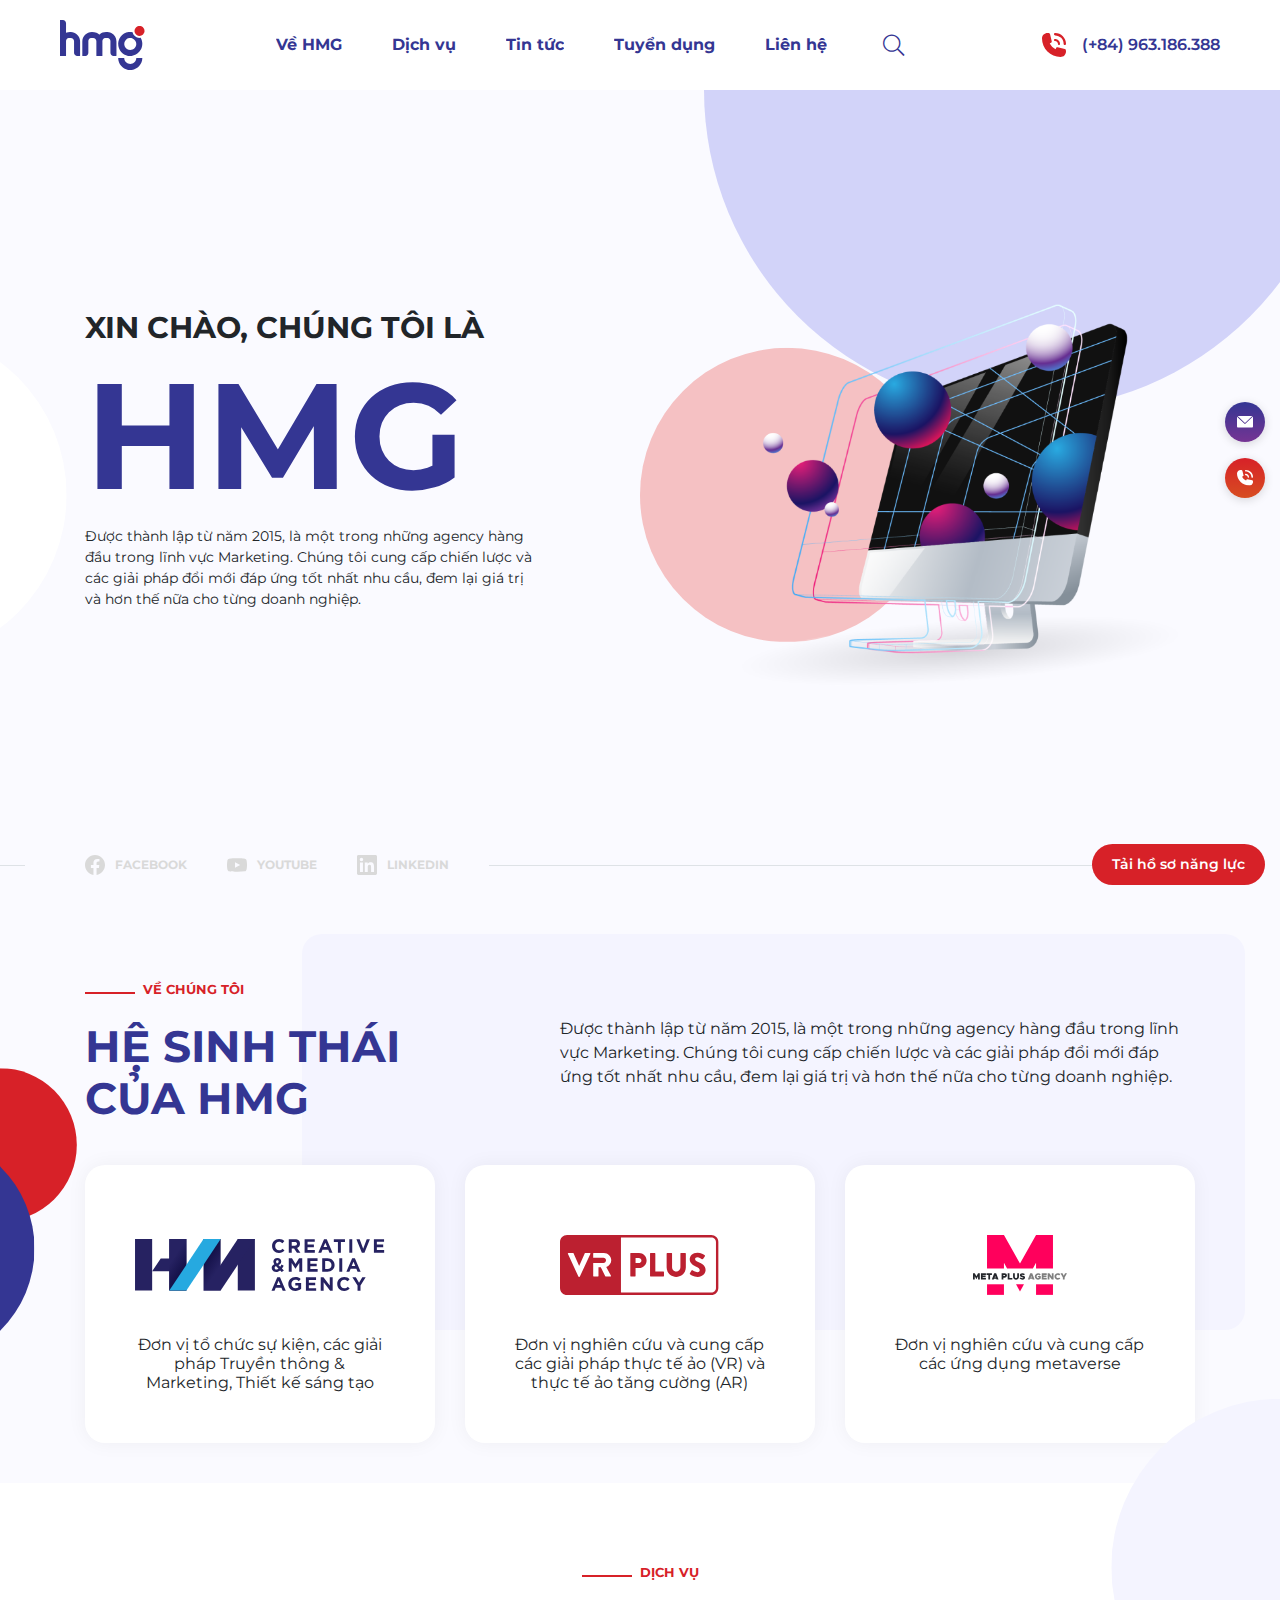
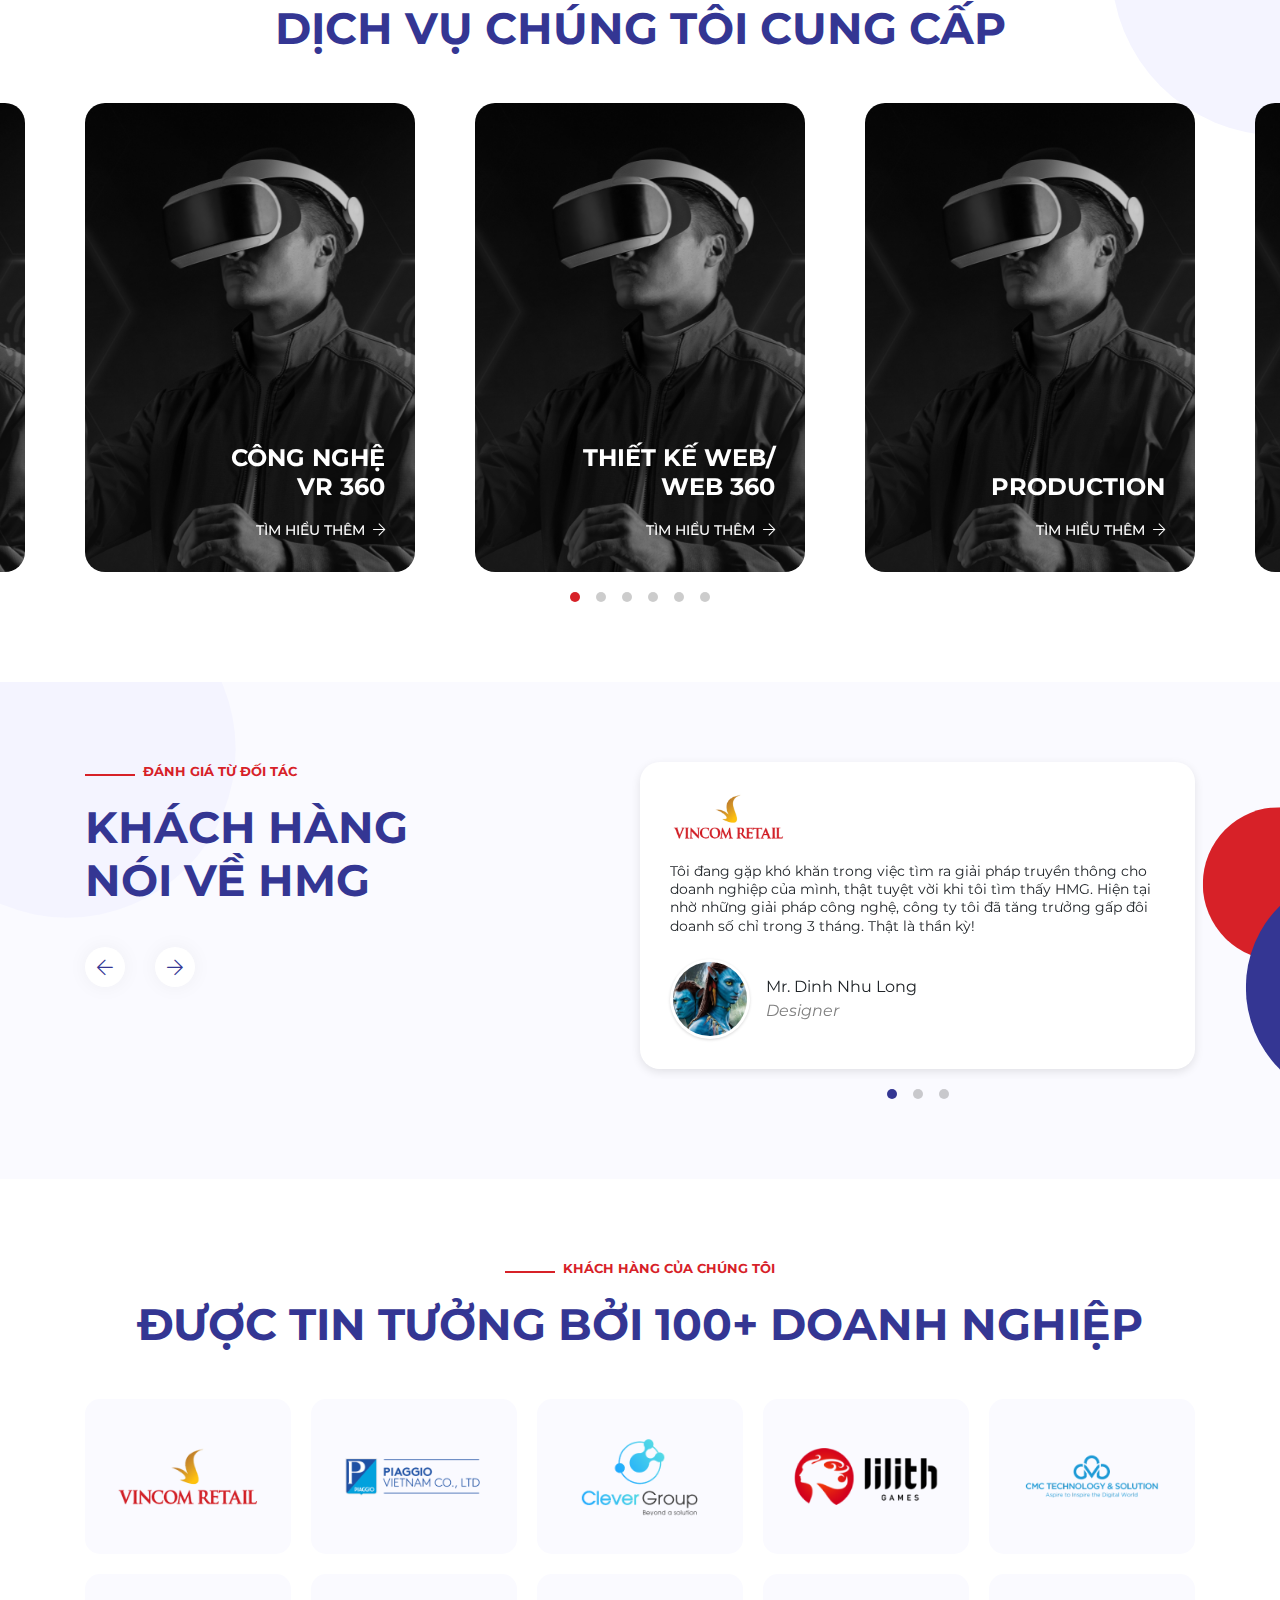
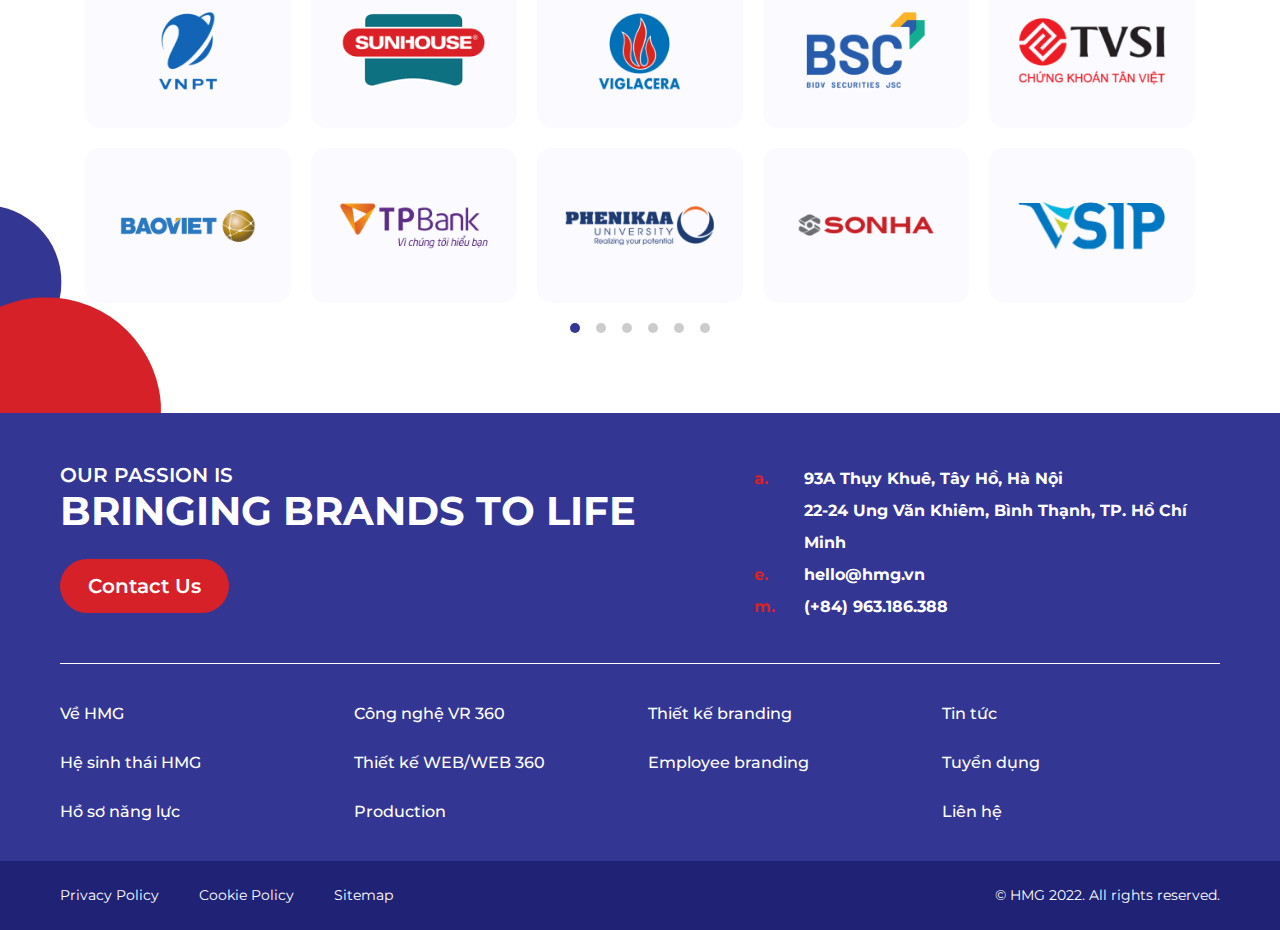
==== index.html @ 0263c8ed "init" ====
<!DOCTYPE html>
<html lang="vi">
    <head>
        <title>Title</title>
        <meta charset="utf-8" />
        <meta name="description" content="Description" />
        <meta name="viewport" content="width=device-width, initial-scale=1, maximum-scale=1, user-scalable=no" />
        <!-- Styles-->
        <link rel="stylesheet" type="text/css" href="./css/libs.css" />
        <link rel="stylesheet" type="text/css" href="./vendor/fontawesome-pro/css/all.min.css" />
        <link rel="stylesheet" type="text/css" href="./css/app.css?v=1.0" />
        <!-- Scripts-->
        <script src="./js/libs.js?v=1.0" defer="defer"></script>
        <script src="./js/app.js?v=1.0" defer="defer"></script>
    </head>
    <body>
        <div class="page">
            <!-- header-->
            <header class="header">
                <div class="header__wrapper">
                    <div class="container-fluid">
                        <div class="header__inner"><a class="header__logo" href="./index.html"><img src="./images/logo.svg" alt="" /></a>
                            <div class="header__elements">
                                <section class="navbar js-navbar">
                                    <div class="navbar__backdrop js-navbar-toggle"></div>
                                    <div class="navbar__wrapper">
                                        <div class="navbar__header"><a class="navbar__logo" href="./index.html"><img src="./images/logo.svg" alt="" /></a>
                                            <button class="btn-toggle js-navbar-toggle ms-auto"></button>
                                        </div>
                                        <div class="navbar__body">
                                            <form class="search">
                                                <div class="input-group">
                                                    <input class="form-control" type="text" placeholder="Tìm kiếm..." />
                                                    <button class="input-group-text"><i class="far fa-search"></i></button>
                                                </div>
                                            </form>
                                            <ul class="menu menu-root">
                                                <li class="menu-item"><a class="menu-link" href="./index.html">Về HMG</a>
                                                </li>
                                                <li class="menu-item menu-item-group"><a class="menu-link" href="#!">Dịch vụ</a><span class="menu-toggle"></span>
                                                    <ul class="menu menu-sub">
                                                        <li class="menu-item"><a class="menu-link" href="./vr-360.html">Công nghệ VR 360</a>
                                                        </li>
                                                        <li class="menu-item"><a class="menu-link" href="./web-design.html">Thiết kế website</a>
                                                        </li>
                                                        <li class="menu-item"><a class="menu-link" href="./production.html">Production</a>
                                                        </li>
                                                        <li class="menu-item"><a class="menu-link" href="./branding.html">Branding</a>
                                                        </li>
                                                        <li class="menu-item menu-item-group"><a class="menu-link" href="./employer-branding.html">Employer Branding</a><span class="menu-toggle"></span>
                                                            <ul class="menu menu-sub menu-sub-2">
                                                                <li class="menu-item"><a class="menu-link" href="#!">Dropdown</a>
                                                                </li>
                                                                <li class="menu-item"><a class="menu-link" href="#!">Dropdown</a>
                                                                </li>
                                                                <li class="menu-item"><a class="menu-link" href="#!">Dropdown</a>
                                                                </li>
                                                            </ul>
                                                        </li>
                                                    </ul>
                                                </li>
                                                <li class="menu-item"><a class="menu-link" href="./news.html">Tin tức</a>
                                                </li>
                                                <li class="menu-item"><a class="menu-link" href="./recruit.html">Tuyển dụng</a>
                                                </li>
                                                <li class="menu-item"><a class="menu-link" href="./contact.html">Liên hệ</a>
                                                </li>
                                            </ul>
                                        </div>
                                    </div>
                                </section>
                                <button class="btn-search" type="button"><i class="fal fa-lg fa-search"></i></button>
                            </div><a class="btn-hotline" href="tel:(+84) 963.186.388"><img src="./images/icon-phone-call-red.svg" alt="" /><span class="ms-3">(+84) 963.186.388</span></a>
                            <button class="btn-toggle d-xl-none js-navbar-toggle ms-4"></button>
                        </div>
                    </div>
                </div>
            </header>
            <div class="page__content">
                <!-- main content-->
                <section class="banner">
                    <svg class="banner__circle-1" viewBox="0 0 100 100">
                        <circle cx="50" cy="50" r="50" fill="currentColor"></circle>
                    </svg>
                    <svg class="banner__circle-2" viewBox="0 0 100 100">
                        <circle cx="50" cy="50" r="50" fill="currentColor"></circle>
                    </svg>
                    <svg class="banner__circle-3" viewBox="0 0 100 100">
                        <circle cx="50" cy="50" r="50" fill="currentColor"></circle>
                    </svg><img class="banner__img" src="./images/banner-img.png" alt="">
                    <div class="container">
                        <div class="row">
                            <div class="col-lg-6">
                                <div class="banner__subtitle">XIN CHÀO, CHÚNG TÔI LÀ</div>
                                <div class="banner__title">HMG</div>
                                <div class="banner__desc">Được thành lập từ năm 2015, là một trong những agency hàng đầu trong lĩnh vực Marketing. Chúng tôi cung cấp chiến lược và các giải pháp đổi mới đáp ứng tốt nhất nhu cầu, đem lại giá trị và hơn thế nữa cho từng doanh nghiệp.</div>
                            </div>
                        </div>
                    </div>
                    <div class="banner__social">
                        <div class="container">
                            <nav class="n-social"><a class="n-social__item n-social__item--facebook" href="#!"><img class="n-social__icon" src="./images/icon-facebook.svg" alt=""><img class="n-social__icon-white" src="./images/icon-facebook-white.svg" alt=""><span>FACEBOOK</span></a><a class="n-social__item n-social__item--youtube" href="#!"><img class="n-social__icon" src="./images/icon-youtube.svg" alt=""><img class="n-social__icon-white" src="./images/icon-youtube-white.svg" alt=""><span>YOUTUBE</span></a><a class="n-social__item n-social__item--linkedin" href="#!"><img class="n-social__icon" src="./images/icon-linkedin.svg" alt=""><img class="n-social__icon-white" src="./images/icon-linkedin-white.svg" alt=""><span>LINKEDIN</span></a></nav>
                        </div>
                    </div>
                </section>
                <section class="section overflow-hidden bg-light pb-40">
                    <svg class="position-absolute top-50 start-0 text-danger" viewBox="0 0 100 100" style="z-index: -1; width: 12vw; transform: translate(-50%, -80%);">
                        <circle cx="50" cy="50" r="50" fill="currentColor"></circle>
                    </svg>
                    <svg class="position-absolute top-50 start-0 text-primary" viewBox="0 0 100 100" style="z-index: -1; width: 18vw; transform: translate(-85%, -25%);">
                        <circle cx="50" cy="50" r="50" fill="currentColor"></circle>
                    </svg>
                    <div class="container">
                        <div class="h-about">
                            <div class="h-about__bg"></div>
                            <div class="row g-30 align-items-center mb-30 mb-xl-40 mb-xxl-50">
                                <div class="col-lg-5">
                                    <div class="section__subtitle text-start"><span>VỀ CHÚNG TÔI</span></div>
                                    <h2 class="section__title text-start mb-0">HỆ SINH THÁI<br>CỦA HMG</h2>
                                </div>
                                <div class="col-lg-7">
                                    <div class="h-about__content">Được thành lập từ năm 2015, là một trong những agency hàng đầu trong lĩnh vực Marketing. Chúng tôi cung cấp chiến lược và các giải pháp đổi mới đáp ứng tốt nhất nhu cầu, đem lại giá trị và hơn thế nữa cho từng doanh nghiệp.</div>
                                </div>
                            </div>
                            <div class="row g-30">
                                <div class="col-lg-4">
                                    <div class="ecosystem">
                                        <div class="ecosystem__frame"><img src="./images/logo-hmn.svg" alt="" /></div>
                                        <div class="ecosystem__desc">Đơn vị tổ chức sự kiện, các giải pháp Truyền thông &amp; Marketing, Thiết kế sáng tạo</div>
                                    </div>
                                </div>
                                <div class="col-lg-4">
                                    <div class="ecosystem">
                                        <div class="ecosystem__frame"><img src="./images/logo-vr-plus.svg" alt="" /></div>
                                        <div class="ecosystem__desc">Đơn vị nghiên cứu và cung cấp các giải pháp thực tế ảo (VR) và thực tế ảo tăng cường (AR)</div>
                                    </div>
                                </div>
                                <div class="col-lg-4">
                                    <div class="ecosystem">
                                        <div class="ecosystem__frame"><img src="./images/logo-meta-plus.svg" alt="" /></div>
                                        <div class="ecosystem__desc">Đơn vị nghiên cứu và cung cấp các ứng dụng metaverse</div>
                                    </div>
                                </div>
                            </div>
                        </div>
                    </div>
                </section>
                <section class="section">
                    <svg class="position-absolute top-0 end-0" viewBox="0 0 100 100" style="z-index: -1; width: 26.3vw; transform: translate(50%, -25%); color: #F4F4FF">
                        <circle cx="50" cy="50" r="50" fill="currentColor"></circle>
                    </svg>
                    <div class="container">
                        <div class="section__subtitle"><span>DỊCH VỤ</span></div>
                        <h2 class="section__title">DỊCH VỤ CHÚNG TÔI CUNG CẤP</h2>
                        <div class="service-slider">
                            <div class="service-slider__container swiper-container">
                                <div class="swiper-wrapper">
                                    <div class="swiper-slide">
                                        <div class="service">
                                            <div class="service__frame"><img src="./images/service-1.png" alt="" /></div>
                                            <div class="service__background">
                                                <svg viewBox="0 0 100 100">
                                                    <circle cx="50" cy="50" r="50" fill="currentColor"></circle>
                                                </svg>
                                            </div>
                                            <div class="service__body">
                                                <div class="service__title">CÔNG NGHỆ<br />VR 360
                                                </div><a class="service__link" href="#!">Tìm hiểu thêm<i class="fal fa-arrow-right ms-2"></i></a>
                                            </div>
                                        </div>
                                    </div>
                                    <div class="swiper-slide">
                                        <div class="service">
                                            <div class="service__frame"><img src="./images/service-1.png" alt="" /></div>
                                            <div class="service__background">
                                                <svg viewBox="0 0 100 100">
                                                    <circle cx="50" cy="50" r="50" fill="currentColor"></circle>
                                                </svg>
                                            </div>
                                            <div class="service__body">
                                                <div class="service__title">THIẾT KẾ WEB/<br />WEB 360
                                                </div><a class="service__link" href="#!">Tìm hiểu thêm<i class="fal fa-arrow-right ms-2"></i></a>
                                            </div>
                                        </div>
                                    </div>
                                    <div class="swiper-slide">
                                        <div class="service">
                                            <div class="service__frame"><img src="./images/service-1.png" alt="" /></div>
                                            <div class="service__background">
                                                <svg viewBox="0 0 100 100">
                                                    <circle cx="50" cy="50" r="50" fill="currentColor"></circle>
                                                </svg>
                                            </div>
                                            <div class="service__body">
                                                <div class="service__title">PRODUCTION
                                                </div><a class="service__link" href="#!">Tìm hiểu thêm<i class="fal fa-arrow-right ms-2"></i></a>
                                            </div>
                                        </div>
                                    </div>
                                    <div class="swiper-slide">
                                        <div class="service">
                                            <div class="service__frame"><img src="./images/service-1.png" alt="" /></div>
                                            <div class="service__background">
                                                <svg viewBox="0 0 100 100">
                                                    <circle cx="50" cy="50" r="50" fill="currentColor"></circle>
                                                </svg>
                                            </div>
                                            <div class="service__body">
                                                <div class="service__title">PRODUCTION
                                                </div><a class="service__link" href="#!">Tìm hiểu thêm<i class="fal fa-arrow-right ms-2"></i></a>
                                            </div>
                                        </div>
                                    </div>
                                    <div class="swiper-slide">
                                        <div class="service">
                                            <div class="service__frame"><img src="./images/service-1.png" alt="" /></div>
                                            <div class="service__background">
                                                <svg viewBox="0 0 100 100">
                                                    <circle cx="50" cy="50" r="50" fill="currentColor"></circle>
                                                </svg>
                                            </div>
                                            <div class="service__body">
                                                <div class="service__title">EMPLOYER<br />BRANDING
                                                </div><a class="service__link" href="#!">Tìm hiểu thêm<i class="fal fa-arrow-right ms-2"></i></a>
                                            </div>
                                        </div>
                                    </div>
                                    <div class="swiper-slide">
                                        <div class="service">
                                            <div class="service__frame"><img src="./images/service-1.png" alt="" /></div>
                                            <div class="service__background">
                                                <svg viewBox="0 0 100 100">
                                                    <circle cx="50" cy="50" r="50" fill="currentColor"></circle>
                                                </svg>
                                            </div>
                                            <div class="service__body">
                                                <div class="service__title">CÔNG NGHỆ<br />VR 360
                                                </div><a class="service__link" href="#!">Tìm hiểu thêm<i class="fal fa-arrow-right ms-2"></i></a>
                                            </div>
                                        </div>
                                    </div>
                                </div>
                            </div>
                            <div class="service-slider__pagination"></div>
                        </div>
                    </div>
                </section>
                <section class="section overflow-hidden bg-light">
                    <svg class="position-absolute top-0 start-0" viewBox="0 0 100 100" style="z-index: -1; width: 26.3vw; transform: translate(-30%, -30%); color: #F4F4FF">
                        <circle cx="50" cy="50" r="50" fill="currentColor"></circle>
                    </svg>
                    <svg class="position-absolute top-50 end-0 text-danger" viewBox="0 0 100 100" style="z-index: -1; width: 12vw; transform: translate(50%, -80%);">
                        <circle cx="50" cy="50" r="50" fill="currentColor"></circle>
                    </svg>
                    <svg class="position-absolute top-50 end-0 text-primary" viewBox="0 0 100 100" style="z-index: -1; width: 18vw; transform: translate(85%, -25%);">
                        <circle cx="50" cy="50" r="50" fill="currentColor"></circle>
                    </svg>
                    <div class="container">
                        <div class="review-slider">
                            <div class="row g-0">
                                <div class="col-lg-6 mb-30 mb-lg-0">
                                    <div class="section__subtitle text-start"><span>ĐÁNH GIÁ TỪ ĐỐI TÁC</span></div>
                                    <h2 class="section__title text-start mb-0">KHÁCH HÀNG<br>NÓI VỀ HMG</h2>
                                    <div class="review-slider__nav">
                                        <div class="review-slider__prev"><i class="fal fa-arrow-left"></i></div>
                                        <div class="review-slider__next"><i class="fal fa-arrow-right"></i></div>
                                    </div>
                                </div>
                                <div class="col-lg-6">
                                    <div class="review-slider__body">
                                        <div class="swiper-container review-slider__container">
                                            <div class="swiper-wrapper">
                                                <div class="swiper-slide">
                                                    <div class="review">
                                                        <div><img class="review__logo" src="./images/partner-1.png" alt="" /></div>
                                                        <div class="review__content">Tôi đang gặp khó khăn trong việc tìm ra giải pháp truyền thông cho doanh nghiệp của mình, thật tuyệt vời khi tôi tìm thấy HMG. Hiện tại nhờ những giải pháp công nghệ, công ty tôi đã tăng trưởng gấp đôi doanh số chỉ trong 3 tháng. Thật là thần kỳ!</div>
                                                        <div class="mt-auto">
                                                            <div class="row align-items-center g-3 g-xxl-30">
                                                                <div class="col-auto">
                                                                    <div class="review__avatar"><img src="./images/avatar.jpg" alt="" /></div>
                                                                </div>
                                                                <div class="col">
                                                                    <div class="review__name">Mr. Dinh Nhu Long</div>
                                                                    <div class="review__pos">Designer</div>
                                                                </div>
                                                            </div>
                                                        </div>
                                                    </div>
                                                </div>
                                                <div class="swiper-slide">
                                                    <div class="review">
                                                        <div><img class="review__logo" src="./images/partner-1.png" alt="" /></div>
                                                        <div class="review__content">Tôi đang gặp khó khăn trong việc tìm ra giải pháp truyền thông cho doanh nghiệp của mình, thật tuyệt vời khi tôi tìm thấy HMG. Hiện tại nhờ những giải pháp công nghệ, công ty tôi đã tăng trưởng gấp đôi doanh số chỉ trong 3 tháng. Thật là thần kỳ!</div>
                                                        <div class="mt-auto">
                                                            <div class="row align-items-center g-3 g-xxl-30">
                                                                <div class="col-auto">
                                                                    <div class="review__avatar"><img src="./images/avatar.jpg" alt="" /></div>
                                                                </div>
                                                                <div class="col">
                                                                    <div class="review__name">Mr. Dinh Nhu Long</div>
                                                                    <div class="review__pos">Designer</div>
                                                                </div>
                                                            </div>
                                                        </div>
                                                    </div>
                                                </div>
                                                <div class="swiper-slide">
                                                    <div class="review">
                                                        <div><img class="review__logo" src="./images/partner-1.png" alt="" /></div>
                                                        <div class="review__content">Tôi đang gặp khó khăn trong việc tìm ra giải pháp truyền thông cho doanh nghiệp của mình, thật tuyệt vời khi tôi tìm thấy HMG. Hiện tại nhờ những giải pháp công nghệ, công ty tôi đã tăng trưởng gấp đôi doanh số chỉ trong 3 tháng. Thật là thần kỳ!</div>
                                                        <div class="mt-auto">
                                                            <div class="row align-items-center g-3 g-xxl-30">
                                                                <div class="col-auto">
                                                                    <div class="review__avatar"><img src="./images/avatar.jpg" alt="" /></div>
                                                                </div>
                                                                <div class="col">
                                                                    <div class="review__name">Mr. Dinh Nhu Long</div>
                                                                    <div class="review__pos">Designer</div>
                                                                </div>
                                                            </div>
                                                        </div>
                                                    </div>
                                                </div>
                                            </div>
                                        </div>
                                    </div>
                                    <div class="review-slider__pagination"></div>
                                </div>
                            </div>
                        </div>
                    </div>
                </section>
                <section class="section overflow-hidden">
                    <svg class="position-absolute bottom-0 start-0 text-primary" viewBox="0 0 100 100" style="z-index: -1; width: 12vw; transform: translate(-60%, -35%);">
                        <circle cx="50" cy="50" r="50" fill="currentColor"></circle>
                    </svg>
                    <svg class="position-absolute bottom-0 start-0 text-danger" viewBox="0 0 100 100" style="z-index: -1; width: 18vw; transform: translate(-30%, 50%);">
                        <circle cx="50" cy="50" r="50" fill="currentColor"></circle>
                    </svg>
                    <div class="container">
                        <div class="section__subtitle"><span>KHÁCH HÀNG CỦA CHÚNG TÔI</span></div>
                        <h2 class="section__title">ĐƯỢC TIN TƯỞNG BỞI 100+ DOANH NGHIỆP</h2>
                        <div class="partner-slider">
                            <div class="partner-slider__container swiper-container">
                                <div class="swiper-wrapper">
                                    <div class="swiper-slide"><a class="partner" href="#!"><img src="./images/partner-1.png" alt="" /></a></div>
                                    <div class="swiper-slide"><a class="partner" href="#!"><img src="./images/partner-2.png" alt="" /></a></div>
                                    <div class="swiper-slide"><a class="partner" href="#!"><img src="./images/partner-3.png" alt="" /></a></div>
                                    <div class="swiper-slide"><a class="partner" href="#!"><img src="./images/partner-4.png" alt="" /></a></div>
                                    <div class="swiper-slide"><a class="partner" href="#!"><img src="./images/partner-5.png" alt="" /></a></div>
                                    <div class="swiper-slide"><a class="partner" href="#!"><img src="./images/partner-6.png" alt="" /></a></div>
                                    <div class="swiper-slide"><a class="partner" href="#!"><img src="./images/partner-7.png" alt="" /></a></div>
                                    <div class="swiper-slide"><a class="partner" href="#!"><img src="./images/partner-8.png" alt="" /></a></div>
                                    <div class="swiper-slide"><a class="partner" href="#!"><img src="./images/partner-9.png" alt="" /></a></div>
                                    <div class="swiper-slide"><a class="partner" href="#!"><img src="./images/partner-10.png" alt="" /></a></div>
                                    <div class="swiper-slide"><a class="partner" href="#!"><img src="./images/partner-11.png" alt="" /></a></div>
                                    <div class="swiper-slide"><a class="partner" href="#!"><img src="./images/partner-12.png" alt="" /></a></div>
                                    <div class="swiper-slide"><a class="partner" href="#!"><img src="./images/partner-13.png" alt="" /></a></div>
                                    <div class="swiper-slide"><a class="partner" href="#!"><img src="./images/partner-14.png" alt="" /></a></div>
                                    <div class="swiper-slide"><a class="partner" href="#!"><img src="./images/partner-15.png" alt="" /></a></div>
                                    <div class="swiper-slide"><a class="partner" href="#!"><img src="./images/partner-1.png" alt="" /></a></div>
                                    <div class="swiper-slide"><a class="partner" href="#!"><img src="./images/partner-2.png" alt="" /></a></div>
                                    <div class="swiper-slide"><a class="partner" href="#!"><img src="./images/partner-3.png" alt="" /></a></div>
                                    <div class="swiper-slide"><a class="partner" href="#!"><img src="./images/partner-4.png" alt="" /></a></div>
                                    <div class="swiper-slide"><a class="partner" href="#!"><img src="./images/partner-5.png" alt="" /></a></div>
                                    <div class="swiper-slide"><a class="partner" href="#!"><img src="./images/partner-6.png" alt="" /></a></div>
                                    <div class="swiper-slide"><a class="partner" href="#!"><img src="./images/partner-7.png" alt="" /></a></div>
                                    <div class="swiper-slide"><a class="partner" href="#!"><img src="./images/partner-8.png" alt="" /></a></div>
                                    <div class="swiper-slide"><a class="partner" href="#!"><img src="./images/partner-9.png" alt="" /></a></div>
                                    <div class="swiper-slide"><a class="partner" href="#!"><img src="./images/partner-10.png" alt="" /></a></div>
                                    <div class="swiper-slide"><a class="partner" href="#!"><img src="./images/partner-11.png" alt="" /></a></div>
                                    <div class="swiper-slide"><a class="partner" href="#!"><img src="./images/partner-12.png" alt="" /></a></div>
                                    <div class="swiper-slide"><a class="partner" href="#!"><img src="./images/partner-13.png" alt="" /></a></div>
                                    <div class="swiper-slide"><a class="partner" href="#!"><img src="./images/partner-14.png" alt="" /></a></div>
                                    <div class="swiper-slide"><a class="partner" href="#!"><img src="./images/partner-15.png" alt="" /></a></div>
                                </div>
                            </div>
                            <div class="partner-slider__pagination"></div>
                        </div>
                    </div>
                </section>
            </div>
            <!-- footer-->
            <footer class="footer">
                <div class="container-fluid">
                    <div class="row gx-xxl-80 gy-30">
                        <div class="col-lg-6 col-xl-7">
                            <div class="footer__name">OUR PASSION IS<br /><strong>BRINGING BRANDS TO LIFE</strong></div>
                            <div class="mt-4 mt-xxl-40"><a class="n-btn n-btn--lg" href="./contact.html">Contact Us</a></div>
                        </div>
                        <div class="col-lg-6 col-xl-5">
                            <div class="f-contact">
                                <div class="f-contact__item">
                                    <div class="row g-0">
                                        <div class="col-auto f-contact__label">a.</div>
                                        <div class="col">93A Thụy Khuê, Tây Hồ, Hà Nội<br />22-24 Ung Văn Khiêm, Bình Thạnh, TP. Hồ Chí Minh</div>
                                    </div>
                                </div>
                                <div class="f-contact__item">
                                    <div class="row g-0">
                                        <div class="col-auto f-contact__label">e.</div>
                                        <div class="col"><a href="mailto:hello@hmg.vn">hello@hmg.vn</a></div>
                                    </div>
                                </div>
                                <div class="f-contact__item">
                                    <div class="row g-0">
                                        <div class="col-auto f-contact__label">m.</div>
                                        <div class="col"><a href="tel:(+84) 963.186.388">(+84) 963.186.388</a></div>
                                    </div>
                                </div>
                            </div>
                        </div>
                    </div>
                    <div class="border-top border-white my-30 my-xl-40 my-xxl-50"></div>
                    <div class="row g-3">
                        <div class="col-6 col-lg-3">
                            <ul class="f-menu">
                                <li><a href="#!">Về HMG</a></li>
                                <li><a href="#!">Hệ sinh thái HMG</a></li>
                                <li><a href="#!">Hồ sơ năng lực</a></li>
                            </ul>
                        </div>
                        <div class="col-6 col-lg-3">
                            <ul class="f-menu">
                                <li><a href="#!">Công nghệ VR 360</a></li>
                                <li><a href="#!">Thiết kế WEB/WEB 360</a></li>
                                <li><a href="#!">Production</a></li>
                            </ul>
                        </div>
                        <div class="col-6 col-lg-3">
                            <ul class="f-menu">
                                <li><a href="#!">Thiết kế branding</a></li>
                                <li><a href="#!">Employee branding</a></li>
                            </ul>
                        </div>
                        <div class="col-6 col-lg-3">
                            <ul class="f-menu">
                                <li><a href="#!">Tin tức</a></li>
                                <li><a href="#!">Tuyển dụng</a></li>
                                <li><a href="#!">Liên hệ</a></li>
                            </ul>
                        </div>
                    </div>
                </div>
                <div class="footer__end mt-30 mt-xl-40 mt-xxl-80">
                    <div class="container-fluid">
                        <div class="row align-items-center justify-content-between g-2">
                            <div class="col-auto">
                                <nav class="f-nav"><a href="#!">Privacy Policy</a><a href="#!">Cookie Policy</a><a href="#!">Sitemap</a>
                                </nav>
                            </div>
                            <div class="col-auto">
                                <div class="footer__copyright">© HMG 2022. All rights reserved.</div>
                            </div>
                        </div>
                    </div>
                </div>
            </footer>
        </div>
        <!-- modals + sticky widgets-->
        <nav class="sticky-btns"><a class="sticky-btns__item" href="#!"><img src="./images/icon-envelope-white.svg" alt="" /></a><a class="sticky-btns__item sticky-btns__item--red" href="#!"><img src="./images/icon-phone-call-white.svg" alt="" /></a></nav><a class="btn-download n-btn" href="#!">Tải hồ sơ năng lực</a>
    </body>
</html>
---- css/libs.css ----
@charset "UTF-8";@font-face{font-family:swiper-icons;src:url("data:application/font-woff;charset=utf-8;base64, [base64]//wADZ2x5ZgAAAywAAADMAAAD2MHtryVoZWFkAAABbAAAADAAAAA2E2+eoWhoZWEAAAGcAAAAHwAAACQC9gDzaG10eAAAAigAAAAZAAAArgJkABFsb2NhAAAC0AAAAFoAAABaFQAUGG1heHAAAAG8AAAAHwAAACAAcABAbmFtZQAAA/gAAAE5AAACXvFdBwlwb3N0AAAFNAAAAGIAAACE5s74hXjaY2BkYGAAYpf5Hu/j+W2+MnAzMYDAzaX6QjD6/4//Bxj5GA8AuRwMYGkAPywL13jaY2BkYGA88P8Agx4j+/8fQDYfA1AEBWgDAIB2BOoAeNpjYGRgYNBh4GdgYgABEMnIABJzYNADCQAACWgAsQB42mNgYfzCOIGBlYGB0YcxjYGBwR1Kf2WQZGhhYGBiYGVmgAFGBiQQkOaawtDAoMBQxXjg/wEGPcYDDA4wNUA2CCgwsAAAO4EL6gAAeNpj2M0gyAACqxgGNWBkZ2D4/wMA+xkDdgAAAHjaY2BgYGaAYBkGRgYQiAHyGMF8FgYHIM3DwMHABGQrMOgyWDLEM1T9/w8UBfEMgLzE////P/5//f/V/xv+r4eaAAeMbAxwIUYmIMHEgKYAYjUcsDAwsLKxc3BycfPw8jEQA/[base64]/uznmfPFBNODM2K7MTQ45YEAZqGP81AmGGcF3iPqOop0r1SPTaTbVkfUe4HXj97wYE+yNwWYxwWu4v1ugWHgo3S1XdZEVqWM7ET0cfnLGxWfkgR42o2PvWrDMBSFj/IHLaF0zKjRgdiVMwScNRAoWUoH78Y2icB/yIY09An6AH2Bdu/UB+yxopYshQiEvnvu0dURgDt8QeC8PDw7Fpji3fEA4z/PEJ6YOB5hKh4dj3EvXhxPqH/SKUY3rJ7srZ4FZnh1PMAtPhwP6fl2PMJMPDgeQ4rY8YT6Gzao0eAEA409DuggmTnFnOcSCiEiLMgxCiTI6Cq5DZUd3Qmp10vO0LaLTd2cjN4fOumlc7lUYbSQcZFkutRG7g6JKZKy0RmdLY680CDnEJ+UMkpFFe1RN7nxdVpXrC4aTtnaurOnYercZg2YVmLN/d/gczfEimrE/fs/bOuq29Zmn8tloORaXgZgGa78yO9/cnXm2BpaGvq25Dv9S4E9+5SIc9PqupJKhYFSSl47+Qcr1mYNAAAAeNptw0cKwkAAAMDZJA8Q7OUJvkLsPfZ6zFVERPy8qHh2YER+3i/BP83vIBLLySsoKimrqKqpa2hp6+jq6RsYGhmbmJqZSy0sraxtbO3sHRydnEMU4uR6yx7JJXveP7WrDycAAAAAAAH//wACeNpjYGRgYOABYhkgZgJCZgZNBkYGLQZtIJsFLMYAAAw3ALgAeNolizEKgDAQBCchRbC2sFER0YD6qVQiBCv/H9ezGI6Z5XBAw8CBK/m5iQQVauVbXLnOrMZv2oLdKFa8Pjuru2hJzGabmOSLzNMzvutpB3N42mNgZGBg4GKQYzBhYMxJLMlj4GBgAYow/P/PAJJhLM6sSoWKfWCAAwDAjgbRAAB42mNgYGBkAIIbCZo5IPrmUn0hGA0AO8EFTQAA") format("woff");font-weight:400;font-style:normal}:root{--swiper-theme-color:#007aff}.swiper-container{margin-left:auto;margin-right:auto;position:relative;overflow:hidden;list-style:none;padding:0;z-index:1}.swiper-container-vertical>.swiper-wrapper{flex-direction:column}.swiper-wrapper{position:relative;width:100%;height:100%;z-index:1;display:flex;transition-property:transform;box-sizing:content-box}.swiper-container-android .swiper-slide,.swiper-wrapper{transform:translate3d(0,0,0)}.swiper-container-multirow>.swiper-wrapper{flex-wrap:wrap}.swiper-container-multirow-column>.swiper-wrapper{flex-wrap:wrap;flex-direction:column}.swiper-container-free-mode>.swiper-wrapper{transition-timing-function:ease-out;margin:0 auto}.swiper-slide{flex-shrink:0;width:100%;height:100%;position:relative;transition-property:transform}.swiper-slide-invisible-blank{visibility:hidden}.swiper-container-autoheight,.swiper-container-autoheight .swiper-slide{height:auto}.swiper-container-autoheight .swiper-wrapper{align-items:flex-start;transition-property:transform,height}.swiper-container-3d{perspective:1200px}.swiper-container-3d .swiper-cube-shadow,.swiper-container-3d .swiper-slide,.swiper-container-3d .swiper-slide-shadow-bottom,.swiper-container-3d .swiper-slide-shadow-left,.swiper-container-3d .swiper-slide-shadow-right,.swiper-container-3d .swiper-slide-shadow-top,.swiper-container-3d .swiper-wrapper{transform-style:preserve-3d}.swiper-container-3d .swiper-slide-shadow-bottom,.swiper-container-3d .swiper-slide-shadow-left,.swiper-container-3d .swiper-slide-shadow-right,.swiper-container-3d .swiper-slide-shadow-top{position:absolute;left:0;top:0;width:100%;height:100%;pointer-events:none;z-index:10}.swiper-container-3d .swiper-slide-shadow-left{background-image:linear-gradient(to left,rgba(0,0,0,.5),rgba(0,0,0,0))}.swiper-container-3d .swiper-slide-shadow-right{background-image:linear-gradient(to right,rgba(0,0,0,.5),rgba(0,0,0,0))}.swiper-container-3d .swiper-slide-shadow-top{background-image:linear-gradient(to top,rgba(0,0,0,.5),rgba(0,0,0,0))}.swiper-container-3d .swiper-slide-shadow-bottom{background-image:linear-gradient(to bottom,rgba(0,0,0,.5),rgba(0,0,0,0))}.swiper-container-css-mode>.swiper-wrapper{overflow:auto;scrollbar-width:none;-ms-overflow-style:none}.swiper-container-css-mode>.swiper-wrapper::-webkit-scrollbar{display:none}.swiper-container-css-mode>.swiper-wrapper>.swiper-slide{scroll-snap-align:start start}.swiper-container-horizontal.swiper-container-css-mode>.swiper-wrapper{scroll-snap-type:x mandatory}.swiper-container-vertical.swiper-container-css-mode>.swiper-wrapper{scroll-snap-type:y mandatory}:root{--swiper-navigation-size:44px}.swiper-button-next,.swiper-button-prev{position:absolute;top:50%;width:calc(var(--swiper-navigation-size)/ 44 * 27);height:var(--swiper-navigation-size);margin-top:calc(-1 * var(--swiper-navigation-size)/ 2);z-index:10;cursor:pointer;display:flex;align-items:center;justify-content:center;color:var(--swiper-navigation-color,var(--swiper-theme-color))}.swiper-button-next.swiper-button-disabled,.swiper-button-prev.swiper-button-disabled{opacity:.35;cursor:auto;pointer-events:none}.swiper-button-next:after,.swiper-button-prev:after{font-family:swiper-icons;font-size:var(--swiper-navigation-size);text-transform:none!important;letter-spacing:0;text-transform:none;font-variant:initial;line-height:1}.swiper-button-prev,.swiper-container-rtl .swiper-button-next{left:10px;right:auto}.swiper-button-prev:after,.swiper-container-rtl .swiper-button-next:after{content:'prev'}.swiper-button-next,.swiper-container-rtl .swiper-button-prev{right:10px;left:auto}.swiper-button-next:after,.swiper-container-rtl .swiper-button-prev:after{content:'next'}.swiper-button-next.swiper-button-white,.swiper-button-prev.swiper-button-white{--swiper-navigation-color:#ffffff}.swiper-button-next.swiper-button-black,.swiper-button-prev.swiper-button-black{--swiper-navigation-color:#000000}.swiper-button-lock{display:none}.swiper-pagination{position:absolute;text-align:center;transition:.3s opacity;transform:translate3d(0,0,0);z-index:10}.swiper-pagination.swiper-pagination-hidden{opacity:0}.swiper-container-horizontal>.swiper-pagination-bullets,.swiper-pagination-custom,.swiper-pagination-fraction{bottom:10px;left:0;width:100%}.swiper-pagination-bullets-dynamic{overflow:hidden;font-size:0}.swiper-pagination-bullets-dynamic .swiper-pagination-bullet{transform:scale(.33);position:relative}.swiper-pagination-bullets-dynamic .swiper-pagination-bullet-active{transform:scale(1)}.swiper-pagination-bullets-dynamic .swiper-pagination-bullet-active-main{transform:scale(1)}.swiper-pagination-bullets-dynamic .swiper-pagination-bullet-active-prev{transform:scale(.66)}.swiper-pagination-bullets-dynamic .swiper-pagination-bullet-active-prev-prev{transform:scale(.33)}.swiper-pagination-bullets-dynamic .swiper-pagination-bullet-active-next{transform:scale(.66)}.swiper-pagination-bullets-dynamic .swiper-pagination-bullet-active-next-next{transform:scale(.33)}.swiper-pagination-bullet{width:8px;height:8px;display:inline-block;border-radius:100%;background:#000;opacity:.2}button.swiper-pagination-bullet{border:none;margin:0;padding:0;box-shadow:none;-webkit-appearance:none;-moz-appearance:none;appearance:none}.swiper-pagination-clickable .swiper-pagination-bullet{cursor:pointer}.swiper-pagination-bullet-active{opacity:1;background:var(--swiper-pagination-color,var(--swiper-theme-color))}.swiper-container-vertical>.swiper-pagination-bullets{right:10px;top:50%;transform:translate3d(0,-50%,0)}.swiper-container-vertical>.swiper-pagination-bullets .swiper-pagination-bullet{margin:6px 0;display:block}.swiper-container-vertical>.swiper-pagination-bullets.swiper-pagination-bullets-dynamic{top:50%;transform:translateY(-50%);width:8px}.swiper-container-vertical>.swiper-pagination-bullets.swiper-pagination-bullets-dynamic .swiper-pagination-bullet{display:inline-block;transition:.2s transform,.2s top}.swiper-container-horizontal>.swiper-pagination-bullets .swiper-pagination-bullet{margin:0 4px}.swiper-container-horizontal>.swiper-pagination-bullets.swiper-pagination-bullets-dynamic{left:50%;transform:translateX(-50%);white-space:nowrap}.swiper-container-horizontal>.swiper-pagination-bullets.swiper-pagination-bullets-dynamic .swiper-pagination-bullet{transition:.2s transform,.2s left}.swiper-container-horizontal.swiper-container-rtl>.swiper-pagination-bullets-dynamic .swiper-pagination-bullet{transition:.2s transform,.2s right}.swiper-pagination-progressbar{background:rgba(0,0,0,.25);position:absolute}.swiper-pagination-progressbar .swiper-pagination-progressbar-fill{background:var(--swiper-pagination-color,var(--swiper-theme-color));position:absolute;left:0;top:0;width:100%;height:100%;transform:scale(0);transform-origin:left top}.swiper-container-rtl .swiper-pagination-progressbar .swiper-pagination-progressbar-fill{transform-origin:right top}.swiper-container-horizontal>.swiper-pagination-progressbar,.swiper-container-vertical>.swiper-pagination-progressbar.swiper-pagination-progressbar-opposite{width:100%;height:4px;left:0;top:0}.swiper-container-horizontal>.swiper-pagination-progressbar.swiper-pagination-progressbar-opposite,.swiper-container-vertical>.swiper-pagination-progressbar{width:4px;height:100%;left:0;top:0}.swiper-pagination-white{--swiper-pagination-color:#ffffff}.swiper-pagination-black{--swiper-pagination-color:#000000}.swiper-pagination-lock{display:none}.swiper-scrollbar{border-radius:10px;position:relative;-ms-touch-action:none;background:rgba(0,0,0,.1)}.swiper-container-horizontal>.swiper-scrollbar{position:absolute;left:1%;bottom:3px;z-index:50;height:5px;width:98%}.swiper-container-vertical>.swiper-scrollbar{position:absolute;right:3px;top:1%;z-index:50;width:5px;height:98%}.swiper-scrollbar-drag{height:100%;width:100%;position:relative;background:rgba(0,0,0,.5);border-radius:10px;left:0;top:0}.swiper-scrollbar-cursor-drag{cursor:move}.swiper-scrollbar-lock{display:none}.swiper-zoom-container{width:100%;height:100%;display:flex;justify-content:center;align-items:center;text-align:center}.swiper-zoom-container>canvas,.swiper-zoom-container>img,.swiper-zoom-container>svg{max-width:100%;max-height:100%;object-fit:contain}.swiper-slide-zoomed{cursor:move}.swiper-lazy-preloader{width:42px;height:42px;position:absolute;left:50%;top:50%;margin-left:-21px;margin-top:-21px;z-index:10;transform-origin:50%;animation:swiper-preloader-spin 1s infinite linear;box-sizing:border-box;border:4px solid var(--swiper-preloader-color,var(--swiper-theme-color));border-radius:50%;border-top-color:transparent}.swiper-lazy-preloader-white{--swiper-preloader-color:#fff}.swiper-lazy-preloader-black{--swiper-preloader-color:#000}@keyframes swiper-preloader-spin{100%{transform:rotate(360deg)}}.swiper-container .swiper-notification{position:absolute;left:0;top:0;pointer-events:none;opacity:0;z-index:-1000}.swiper-container-fade.swiper-container-free-mode .swiper-slide{transition-timing-function:ease-out}.swiper-container-fade .swiper-slide{pointer-events:none;transition-property:opacity}.swiper-container-fade .swiper-slide .swiper-slide{pointer-events:none}.swiper-container-fade .swiper-slide-active,.swiper-container-fade .swiper-slide-active .swiper-slide-active{pointer-events:auto}.swiper-container-cube{overflow:visible}.swiper-container-cube .swiper-slide{pointer-events:none;-webkit-backface-visibility:hidden;backface-visibility:hidden;z-index:1;visibility:hidden;transform-origin:0 0;width:100%;height:100%}.swiper-container-cube .swiper-slide .swiper-slide{pointer-events:none}.swiper-container-cube.swiper-container-rtl .swiper-slide{transform-origin:100% 0}.swiper-container-cube .swiper-slide-active,.swiper-container-cube .swiper-slide-active .swiper-slide-active{pointer-events:auto}.swiper-container-cube .swiper-slide-active,.swiper-container-cube .swiper-slide-next,.swiper-container-cube .swiper-slide-next+.swiper-slide,.swiper-container-cube .swiper-slide-prev{pointer-events:auto;visibility:visible}.swiper-container-cube .swiper-slide-shadow-bottom,.swiper-container-cube .swiper-slide-shadow-left,.swiper-container-cube .swiper-slide-shadow-right,.swiper-container-cube .swiper-slide-shadow-top{z-index:0;-webkit-backface-visibility:hidden;backface-visibility:hidden}.swiper-container-cube .swiper-cube-shadow{position:absolute;left:0;bottom:0;width:100%;height:100%;background:#000;opacity:.6;-webkit-filter:blur(50px);filter:blur(50px);z-index:0}.swiper-container-flip{overflow:visible}.swiper-container-flip .swiper-slide{pointer-events:none;-webkit-backface-visibility:hidden;backface-visibility:hidden;z-index:1}.swiper-container-flip .swiper-slide .swiper-slide{pointer-events:none}.swiper-container-flip .swiper-slide-active,.swiper-container-flip .swiper-slide-active .swiper-slide-active{pointer-events:auto}.swiper-container-flip .swiper-slide-shadow-bottom,.swiper-container-flip .swiper-slide-shadow-left,.swiper-container-flip .swiper-slide-shadow-right,.swiper-container-flip .swiper-slide-shadow-top{z-index:0;-webkit-backface-visibility:hidden;backface-visibility:hidden}/*!
 * animate.css -https://daneden.github.io/animate.css/
 * Version - 3.7.2
 * Licensed under the MIT license - http://opensource.org/licenses/MIT
 *
 * Copyright (c) 2019 Daniel Eden
 */@-webkit-keyframes bounce{0%,20%,53%,80%,to{-webkit-animation-timing-function:cubic-bezier(.215,.61,.355,1);animation-timing-function:cubic-bezier(.215,.61,.355,1);-webkit-transform:translateZ(0);transform:translateZ(0)}40%,43%{-webkit-animation-timing-function:cubic-bezier(.755,.05,.855,.06);animation-timing-function:cubic-bezier(.755,.05,.855,.06);-webkit-transform:translate3d(0,-30px,0);transform:translate3d(0,-30px,0)}70%{-webkit-animation-timing-function:cubic-bezier(.755,.05,.855,.06);animation-timing-function:cubic-bezier(.755,.05,.855,.06);-webkit-transform:translate3d(0,-15px,0);transform:translate3d(0,-15px,0)}90%{-webkit-transform:translate3d(0,-4px,0);transform:translate3d(0,-4px,0)}}@keyframes bounce{0%,20%,53%,80%,to{-webkit-animation-timing-function:cubic-bezier(.215,.61,.355,1);animation-timing-function:cubic-bezier(.215,.61,.355,1);-webkit-transform:translateZ(0);transform:translateZ(0)}40%,43%{-webkit-animation-timing-function:cubic-bezier(.755,.05,.855,.06);animation-timing-function:cubic-bezier(.755,.05,.855,.06);-webkit-transform:translate3d(0,-30px,0);transform:translate3d(0,-30px,0)}70%{-webkit-animation-timing-function:cubic-bezier(.755,.05,.855,.06);animation-timing-function:cubic-bezier(.755,.05,.855,.06);-webkit-transform:translate3d(0,-15px,0);transform:translate3d(0,-15px,0)}90%{-webkit-transform:translate3d(0,-4px,0);transform:translate3d(0,-4px,0)}}.bounce{-webkit-animation-name:bounce;animation-name:bounce;-webkit-transform-origin:center bottom;transform-origin:center bottom}@-webkit-keyframes flash{0%,50%,to{opacity:1}25%,75%{opacity:0}}@keyframes flash{0%,50%,to{opacity:1}25%,75%{opacity:0}}.flash{-webkit-animation-name:flash;animation-name:flash}@-webkit-keyframes pulse{0%{-webkit-transform:scaleX(1);transform:scaleX(1)}50%{-webkit-transform:scale3d(1.05,1.05,1.05);transform:scale3d(1.05,1.05,1.05)}to{-webkit-transform:scaleX(1);transform:scaleX(1)}}@keyframes pulse{0%{-webkit-transform:scaleX(1);transform:scaleX(1)}50%{-webkit-transform:scale3d(1.05,1.05,1.05);transform:scale3d(1.05,1.05,1.05)}to{-webkit-transform:scaleX(1);transform:scaleX(1)}}.pulse{-webkit-animation-name:pulse;animation-name:pulse}@-webkit-keyframes rubberBand{0%{-webkit-transform:scaleX(1);transform:scaleX(1)}30%{-webkit-transform:scale3d(1.25,.75,1);transform:scale3d(1.25,.75,1)}40%{-webkit-transform:scale3d(.75,1.25,1);transform:scale3d(.75,1.25,1)}50%{-webkit-transform:scale3d(1.15,.85,1);transform:scale3d(1.15,.85,1)}65%{-webkit-transform:scale3d(.95,1.05,1);transform:scale3d(.95,1.05,1)}75%{-webkit-transform:scale3d(1.05,.95,1);transform:scale3d(1.05,.95,1)}to{-webkit-transform:scaleX(1);transform:scaleX(1)}}@keyframes rubberBand{0%{-webkit-transform:scaleX(1);transform:scaleX(1)}30%{-webkit-transform:scale3d(1.25,.75,1);transform:scale3d(1.25,.75,1)}40%{-webkit-transform:scale3d(.75,1.25,1);transform:scale3d(.75,1.25,1)}50%{-webkit-transform:scale3d(1.15,.85,1);transform:scale3d(1.15,.85,1)}65%{-webkit-transform:scale3d(.95,1.05,1);transform:scale3d(.95,1.05,1)}75%{-webkit-transform:scale3d(1.05,.95,1);transform:scale3d(1.05,.95,1)}to{-webkit-transform:scaleX(1);transform:scaleX(1)}}.rubberBand{-webkit-animation-name:rubberBand;animation-name:rubberBand}@-webkit-keyframes shake{0%,to{-webkit-transform:translateZ(0);transform:translateZ(0)}10%,30%,50%,70%,90%{-webkit-transform:translate3d(-10px,0,0);transform:translate3d(-10px,0,0)}20%,40%,60%,80%{-webkit-transform:translate3d(10px,0,0);transform:translate3d(10px,0,0)}}@keyframes shake{0%,to{-webkit-transform:translateZ(0);transform:translateZ(0)}10%,30%,50%,70%,90%{-webkit-transform:translate3d(-10px,0,0);transform:translate3d(-10px,0,0)}20%,40%,60%,80%{-webkit-transform:translate3d(10px,0,0);transform:translate3d(10px,0,0)}}.shake{-webkit-animation-name:shake;animation-name:shake}@-webkit-keyframes headShake{0%{-webkit-transform:translateX(0);transform:translateX(0)}6.5%{-webkit-transform:translateX(-6px) rotateY(-9deg);transform:translateX(-6px) rotateY(-9deg)}18.5%{-webkit-transform:translateX(5px) rotateY(7deg);transform:translateX(5px) rotateY(7deg)}31.5%{-webkit-transform:translateX(-3px) rotateY(-5deg);transform:translateX(-3px) rotateY(-5deg)}43.5%{-webkit-transform:translateX(2px) rotateY(3deg);transform:translateX(2px) rotateY(3deg)}50%{-webkit-transform:translateX(0);transform:translateX(0)}}@keyframes headShake{0%{-webkit-transform:translateX(0);transform:translateX(0)}6.5%{-webkit-transform:translateX(-6px) rotateY(-9deg);transform:translateX(-6px) rotateY(-9deg)}18.5%{-webkit-transform:translateX(5px) rotateY(7deg);transform:translateX(5px) rotateY(7deg)}31.5%{-webkit-transform:translateX(-3px) rotateY(-5deg);transform:translateX(-3px) rotateY(-5deg)}43.5%{-webkit-transform:translateX(2px) rotateY(3deg);transform:translateX(2px) rotateY(3deg)}50%{-webkit-transform:translateX(0);transform:translateX(0)}}.headShake{-webkit-animation-timing-function:ease-in-out;animation-timing-function:ease-in-out;-webkit-animation-name:headShake;animation-name:headShake}@-webkit-keyframes swing{20%{-webkit-transform:rotate(15deg);transform:rotate(15deg)}40%{-webkit-transform:rotate(-10deg);transform:rotate(-10deg)}60%{-webkit-transform:rotate(5deg);transform:rotate(5deg)}80%{-webkit-transform:rotate(-5deg);transform:rotate(-5deg)}to{-webkit-transform:rotate(0);transform:rotate(0)}}@keyframes swing{20%{-webkit-transform:rotate(15deg);transform:rotate(15deg)}40%{-webkit-transform:rotate(-10deg);transform:rotate(-10deg)}60%{-webkit-transform:rotate(5deg);transform:rotate(5deg)}80%{-webkit-transform:rotate(-5deg);transform:rotate(-5deg)}to{-webkit-transform:rotate(0);transform:rotate(0)}}.swing{-webkit-transform-origin:top center;transform-origin:top center;-webkit-animation-name:swing;animation-name:swing}@-webkit-keyframes tada{0%{-webkit-transform:scaleX(1);transform:scaleX(1)}10%,20%{-webkit-transform:scale3d(.9,.9,.9) rotate(-3deg);transform:scale3d(.9,.9,.9) rotate(-3deg)}30%,50%,70%,90%{-webkit-transform:scale3d(1.1,1.1,1.1) rotate(3deg);transform:scale3d(1.1,1.1,1.1) rotate(3deg)}40%,60%,80%{-webkit-transform:scale3d(1.1,1.1,1.1) rotate(-3deg);transform:scale3d(1.1,1.1,1.1) rotate(-3deg)}to{-webkit-transform:scaleX(1);transform:scaleX(1)}}@keyframes tada{0%{-webkit-transform:scaleX(1);transform:scaleX(1)}10%,20%{-webkit-transform:scale3d(.9,.9,.9) rotate(-3deg);transform:scale3d(.9,.9,.9) rotate(-3deg)}30%,50%,70%,90%{-webkit-transform:scale3d(1.1,1.1,1.1) rotate(3deg);transform:scale3d(1.1,1.1,1.1) rotate(3deg)}40%,60%,80%{-webkit-transform:scale3d(1.1,1.1,1.1) rotate(-3deg);transform:scale3d(1.1,1.1,1.1) rotate(-3deg)}to{-webkit-transform:scaleX(1);transform:scaleX(1)}}.tada{-webkit-animation-name:tada;animation-name:tada}@-webkit-keyframes wobble{0%{-webkit-transform:translateZ(0);transform:translateZ(0)}15%{-webkit-transform:translate3d(-25%,0,0) rotate(-5deg);transform:translate3d(-25%,0,0) rotate(-5deg)}30%{-webkit-transform:translate3d(20%,0,0) rotate(3deg);transform:translate3d(20%,0,0) rotate(3deg)}45%{-webkit-transform:translate3d(-15%,0,0) rotate(-3deg);transform:translate3d(-15%,0,0) rotate(-3deg)}60%{-webkit-transform:translate3d(10%,0,0) rotate(2deg);transform:translate3d(10%,0,0) rotate(2deg)}75%{-webkit-transform:translate3d(-5%,0,0) rotate(-1deg);transform:translate3d(-5%,0,0) rotate(-1deg)}to{-webkit-transform:translateZ(0);transform:translateZ(0)}}@keyframes wobble{0%{-webkit-transform:translateZ(0);transform:translateZ(0)}15%{-webkit-transform:translate3d(-25%,0,0) rotate(-5deg);transform:translate3d(-25%,0,0) rotate(-5deg)}30%{-webkit-transform:translate3d(20%,0,0) rotate(3deg);transform:translate3d(20%,0,0) rotate(3deg)}45%{-webkit-transform:translate3d(-15%,0,0) rotate(-3deg);transform:translate3d(-15%,0,0) rotate(-3deg)}60%{-webkit-transform:translate3d(10%,0,0) rotate(2deg);transform:translate3d(10%,0,0) rotate(2deg)}75%{-webkit-transform:translate3d(-5%,0,0) rotate(-1deg);transform:translate3d(-5%,0,0) rotate(-1deg)}to{-webkit-transform:translateZ(0);transform:translateZ(0)}}.wobble{-webkit-animation-name:wobble;animation-name:wobble}@-webkit-keyframes jello{0%,11.1%,to{-webkit-transform:translateZ(0);transform:translateZ(0)}22.2%{-webkit-transform:skewX(-12.5deg) skewY(-12.5deg);transform:skewX(-12.5deg) skewY(-12.5deg)}33.3%{-webkit-transform:skewX(6.25deg) skewY(6.25deg);transform:skewX(6.25deg) skewY(6.25deg)}44.4%{-webkit-transform:skewX(-3.125deg) skewY(-3.125deg);transform:skewX(-3.125deg) skewY(-3.125deg)}55.5%{-webkit-transform:skewX(1.5625deg) skewY(1.5625deg);transform:skewX(1.5625deg) skewY(1.5625deg)}66.6%{-webkit-transform:skewX(-.78125deg) skewY(-.78125deg);transform:skewX(-.78125deg) skewY(-.78125deg)}77.7%{-webkit-transform:skewX(.390625deg) skewY(.390625deg);transform:skewX(.390625deg) skewY(.390625deg)}88.8%{-webkit-transform:skewX(-.1953125deg) skewY(-.1953125deg);transform:skewX(-.1953125deg) skewY(-.1953125deg)}}@keyframes jello{0%,11.1%,to{-webkit-transform:translateZ(0);transform:translateZ(0)}22.2%{-webkit-transform:skewX(-12.5deg) skewY(-12.5deg);transform:skewX(-12.5deg) skewY(-12.5deg)}33.3%{-webkit-transform:skewX(6.25deg) skewY(6.25deg);transform:skewX(6.25deg) skewY(6.25deg)}44.4%{-webkit-transform:skewX(-3.125deg) skewY(-3.125deg);transform:skewX(-3.125deg) skewY(-3.125deg)}55.5%{-webkit-transform:skewX(1.5625deg) skewY(1.5625deg);transform:skewX(1.5625deg) skewY(1.5625deg)}66.6%{-webkit-transform:skewX(-.78125deg) skewY(-.78125deg);transform:skewX(-.78125deg) skewY(-.78125deg)}77.7%{-webkit-transform:skewX(.390625deg) skewY(.390625deg);transform:skewX(.390625deg) skewY(.390625deg)}88.8%{-webkit-transform:skewX(-.1953125deg) skewY(-.1953125deg);transform:skewX(-.1953125deg) skewY(-.1953125deg)}}.jello{-webkit-animation-name:jello;animation-name:jello;-webkit-transform-origin:center;transform-origin:center}@-webkit-keyframes heartBeat{0%{-webkit-transform:scale(1);transform:scale(1)}14%{-webkit-transform:scale(1.3);transform:scale(1.3)}28%{-webkit-transform:scale(1);transform:scale(1)}42%{-webkit-transform:scale(1.3);transform:scale(1.3)}70%{-webkit-transform:scale(1);transform:scale(1)}}@keyframes heartBeat{0%{-webkit-transform:scale(1);transform:scale(1)}14%{-webkit-transform:scale(1.3);transform:scale(1.3)}28%{-webkit-transform:scale(1);transform:scale(1)}42%{-webkit-transform:scale(1.3);transform:scale(1.3)}70%{-webkit-transform:scale(1);transform:scale(1)}}.heartBeat{-webkit-animation-name:heartBeat;animation-name:heartBeat;-webkit-animation-duration:1.3s;animation-duration:1.3s;-webkit-animation-timing-function:ease-in-out;animation-timing-function:ease-in-out}@-webkit-keyframes bounceIn{0%,20%,40%,60%,80%,to{-webkit-animation-timing-function:cubic-bezier(.215,.61,.355,1);animation-timing-function:cubic-bezier(.215,.61,.355,1)}0%{opacity:0;-webkit-transform:scale3d(.3,.3,.3);transform:scale3d(.3,.3,.3)}20%{-webkit-transform:scale3d(1.1,1.1,1.1);transform:scale3d(1.1,1.1,1.1)}40%{-webkit-transform:scale3d(.9,.9,.9);transform:scale3d(.9,.9,.9)}60%{opacity:1;-webkit-transform:scale3d(1.03,1.03,1.03);transform:scale3d(1.03,1.03,1.03)}80%{-webkit-transform:scale3d(.97,.97,.97);transform:scale3d(.97,.97,.97)}to{opacity:1;-webkit-transform:scaleX(1);transform:scaleX(1)}}@keyframes bounceIn{0%,20%,40%,60%,80%,to{-webkit-animation-timing-function:cubic-bezier(.215,.61,.355,1);animation-timing-function:cubic-bezier(.215,.61,.355,1)}0%{opacity:0;-webkit-transform:scale3d(.3,.3,.3);transform:scale3d(.3,.3,.3)}20%{-webkit-transform:scale3d(1.1,1.1,1.1);transform:scale3d(1.1,1.1,1.1)}40%{-webkit-transform:scale3d(.9,.9,.9);transform:scale3d(.9,.9,.9)}60%{opacity:1;-webkit-transform:scale3d(1.03,1.03,1.03);transform:scale3d(1.03,1.03,1.03)}80%{-webkit-transform:scale3d(.97,.97,.97);transform:scale3d(.97,.97,.97)}to{opacity:1;-webkit-transform:scaleX(1);transform:scaleX(1)}}.bounceIn{-webkit-animation-duration:.75s;animation-duration:.75s;-webkit-animation-name:bounceIn;animation-name:bounceIn}@-webkit-keyframes bounceInDown{0%,60%,75%,90%,to{-webkit-animation-timing-function:cubic-bezier(.215,.61,.355,1);animation-timing-function:cubic-bezier(.215,.61,.355,1)}0%{opacity:0;-webkit-transform:translate3d(0,-3000px,0);transform:translate3d(0,-3000px,0)}60%{opacity:1;-webkit-transform:translate3d(0,25px,0);transform:translate3d(0,25px,0)}75%{-webkit-transform:translate3d(0,-10px,0);transform:translate3d(0,-10px,0)}90%{-webkit-transform:translate3d(0,5px,0);transform:translate3d(0,5px,0)}to{-webkit-transform:translateZ(0);transform:translateZ(0)}}@keyframes bounceInDown{0%,60%,75%,90%,to{-webkit-animation-timing-function:cubic-bezier(.215,.61,.355,1);animation-timing-function:cubic-bezier(.215,.61,.355,1)}0%{opacity:0;-webkit-transform:translate3d(0,-3000px,0);transform:translate3d(0,-3000px,0)}60%{opacity:1;-webkit-transform:translate3d(0,25px,0);transform:translate3d(0,25px,0)}75%{-webkit-transform:translate3d(0,-10px,0);transform:translate3d(0,-10px,0)}90%{-webkit-transform:translate3d(0,5px,0);transform:translate3d(0,5px,0)}to{-webkit-transform:translateZ(0);transform:translateZ(0)}}.bounceInDown{-webkit-animation-name:bounceInDown;animation-name:bounceInDown}@-webkit-keyframes bounceInLeft{0%,60%,75%,90%,to{-webkit-animation-timing-function:cubic-bezier(.215,.61,.355,1);animation-timing-function:cubic-bezier(.215,.61,.355,1)}0%{opacity:0;-webkit-transform:translate3d(-3000px,0,0);transform:translate3d(-3000px,0,0)}60%{opacity:1;-webkit-transform:translate3d(25px,0,0);transform:translate3d(25px,0,0)}75%{-webkit-transform:translate3d(-10px,0,0);transform:translate3d(-10px,0,0)}90%{-webkit-transform:translate3d(5px,0,0);transform:translate3d(5px,0,0)}to{-webkit-transform:translateZ(0);transform:translateZ(0)}}@keyframes bounceInLeft{0%,60%,75%,90%,to{-webkit-animation-timing-function:cubic-bezier(.215,.61,.355,1);animation-timing-function:cubic-bezier(.215,.61,.355,1)}0%{opacity:0;-webkit-transform:translate3d(-3000px,0,0);transform:translate3d(-3000px,0,0)}60%{opacity:1;-webkit-transform:translate3d(25px,0,0);transform:translate3d(25px,0,0)}75%{-webkit-transform:translate3d(-10px,0,0);transform:translate3d(-10px,0,0)}90%{-webkit-transform:translate3d(5px,0,0);transform:translate3d(5px,0,0)}to{-webkit-transform:translateZ(0);transform:translateZ(0)}}.bounceInLeft{-webkit-animation-name:bounceInLeft;animation-name:bounceInLeft}@-webkit-keyframes bounceInRight{0%,60%,75%,90%,to{-webkit-animation-timing-function:cubic-bezier(.215,.61,.355,1);animation-timing-function:cubic-bezier(.215,.61,.355,1)}0%{opacity:0;-webkit-transform:translate3d(3000px,0,0);transform:translate3d(3000px,0,0)}60%{opacity:1;-webkit-transform:translate3d(-25px,0,0);transform:translate3d(-25px,0,0)}75%{-webkit-transform:translate3d(10px,0,0);transform:translate3d(10px,0,0)}90%{-webkit-transform:translate3d(-5px,0,0);transform:translate3d(-5px,0,0)}to{-webkit-transform:translateZ(0);transform:translateZ(0)}}@keyframes bounceInRight{0%,60%,75%,90%,to{-webkit-animation-timing-function:cubic-bezier(.215,.61,.355,1);animation-timing-function:cubic-bezier(.215,.61,.355,1)}0%{opacity:0;-webkit-transform:translate3d(3000px,0,0);transform:translate3d(3000px,0,0)}60%{opacity:1;-webkit-transform:translate3d(-25px,0,0);transform:translate3d(-25px,0,0)}75%{-webkit-transform:translate3d(10px,0,0);transform:translate3d(10px,0,0)}90%{-webkit-transform:translate3d(-5px,0,0);transform:translate3d(-5px,0,0)}to{-webkit-transform:translateZ(0);transform:translateZ(0)}}.bounceInRight{-webkit-animation-name:bounceInRight;animation-name:bounceInRight}@-webkit-keyframes bounceInUp{0%,60%,75%,90%,to{-webkit-animation-timing-function:cubic-bezier(.215,.61,.355,1);animation-timing-function:cubic-bezier(.215,.61,.355,1)}0%{opacity:0;-webkit-transform:translate3d(0,3000px,0);transform:translate3d(0,3000px,0)}60%{opacity:1;-webkit-transform:translate3d(0,-20px,0);transform:translate3d(0,-20px,0)}75%{-webkit-transform:translate3d(0,10px,0);transform:translate3d(0,10px,0)}90%{-webkit-transform:translate3d(0,-5px,0);transform:translate3d(0,-5px,0)}to{-webkit-transform:translateZ(0);transform:translateZ(0)}}@keyframes bounceInUp{0%,60%,75%,90%,to{-webkit-animation-timing-function:cubic-bezier(.215,.61,.355,1);animation-timing-function:cubic-bezier(.215,.61,.355,1)}0%{opacity:0;-webkit-transform:translate3d(0,3000px,0);transform:translate3d(0,3000px,0)}60%{opacity:1;-webkit-transform:translate3d(0,-20px,0);transform:translate3d(0,-20px,0)}75%{-webkit-transform:translate3d(0,10px,0);transform:translate3d(0,10px,0)}90%{-webkit-transform:translate3d(0,-5px,0);transform:translate3d(0,-5px,0)}to{-webkit-transform:translateZ(0);transform:translateZ(0)}}.bounceInUp{-webkit-animation-name:bounceInUp;animation-name:bounceInUp}@-webkit-keyframes bounceOut{20%{-webkit-transform:scale3d(.9,.9,.9);transform:scale3d(.9,.9,.9)}50%,55%{opacity:1;-webkit-transform:scale3d(1.1,1.1,1.1);transform:scale3d(1.1,1.1,1.1)}to{opacity:0;-webkit-transform:scale3d(.3,.3,.3);transform:scale3d(.3,.3,.3)}}@keyframes bounceOut{20%{-webkit-transform:scale3d(.9,.9,.9);transform:scale3d(.9,.9,.9)}50%,55%{opacity:1;-webkit-transform:scale3d(1.1,1.1,1.1);transform:scale3d(1.1,1.1,1.1)}to{opacity:0;-webkit-transform:scale3d(.3,.3,.3);transform:scale3d(.3,.3,.3)}}.bounceOut{-webkit-animation-duration:.75s;animation-duration:.75s;-webkit-animation-name:bounceOut;animation-name:bounceOut}@-webkit-keyframes bounceOutDown{20%{-webkit-transform:translate3d(0,10px,0);transform:translate3d(0,10px,0)}40%,45%{opacity:1;-webkit-transform:translate3d(0,-20px,0);transform:translate3d(0,-20px,0)}to{opacity:0;-webkit-transform:translate3d(0,2000px,0);transform:translate3d(0,2000px,0)}}@keyframes bounceOutDown{20%{-webkit-transform:translate3d(0,10px,0);transform:translate3d(0,10px,0)}40%,45%{opacity:1;-webkit-transform:translate3d(0,-20px,0);transform:translate3d(0,-20px,0)}to{opacity:0;-webkit-transform:translate3d(0,2000px,0);transform:translate3d(0,2000px,0)}}.bounceOutDown{-webkit-animation-name:bounceOutDown;animation-name:bounceOutDown}@-webkit-keyframes bounceOutLeft{20%{opacity:1;-webkit-transform:translate3d(20px,0,0);transform:translate3d(20px,0,0)}to{opacity:0;-webkit-transform:translate3d(-2000px,0,0);transform:translate3d(-2000px,0,0)}}@keyframes bounceOutLeft{20%{opacity:1;-webkit-transform:translate3d(20px,0,0);transform:translate3d(20px,0,0)}to{opacity:0;-webkit-transform:translate3d(-2000px,0,0);transform:translate3d(-2000px,0,0)}}.bounceOutLeft{-webkit-animation-name:bounceOutLeft;animation-name:bounceOutLeft}@-webkit-keyframes bounceOutRight{20%{opacity:1;-webkit-transform:translate3d(-20px,0,0);transform:translate3d(-20px,0,0)}to{opacity:0;-webkit-transform:translate3d(2000px,0,0);transform:translate3d(2000px,0,0)}}@keyframes bounceOutRight{20%{opacity:1;-webkit-transform:translate3d(-20px,0,0);transform:translate3d(-20px,0,0)}to{opacity:0;-webkit-transform:translate3d(2000px,0,0);transform:translate3d(2000px,0,0)}}.bounceOutRight{-webkit-animation-name:bounceOutRight;animation-name:bounceOutRight}@-webkit-keyframes bounceOutUp{20%{-webkit-transform:translate3d(0,-10px,0);transform:translate3d(0,-10px,0)}40%,45%{opacity:1;-webkit-transform:translate3d(0,20px,0);transform:translate3d(0,20px,0)}to{opacity:0;-webkit-transform:translate3d(0,-2000px,0);transform:translate3d(0,-2000px,0)}}@keyframes bounceOutUp{20%{-webkit-transform:translate3d(0,-10px,0);transform:translate3d(0,-10px,0)}40%,45%{opacity:1;-webkit-transform:translate3d(0,20px,0);transform:translate3d(0,20px,0)}to{opacity:0;-webkit-transform:translate3d(0,-2000px,0);transform:translate3d(0,-2000px,0)}}.bounceOutUp{-webkit-animation-name:bounceOutUp;animation-name:bounceOutUp}@-webkit-keyframes fadeIn{0%{opacity:0}to{opacity:1}}@keyframes fadeIn{0%{opacity:0}to{opacity:1}}.fadeIn{-webkit-animation-name:fadeIn;animation-name:fadeIn}@-webkit-keyframes fadeInDown{0%{opacity:0;-webkit-transform:translate3d(0,-100%,0);transform:translate3d(0,-100%,0)}to{opacity:1;-webkit-transform:translateZ(0);transform:translateZ(0)}}@keyframes fadeInDown{0%{opacity:0;-webkit-transform:translate3d(0,-100%,0);transform:translate3d(0,-100%,0)}to{opacity:1;-webkit-transform:translateZ(0);transform:translateZ(0)}}.fadeInDown{-webkit-animation-name:fadeInDown;animation-name:fadeInDown}@-webkit-keyframes fadeInDownBig{0%{opacity:0;-webkit-transform:translate3d(0,-2000px,0);transform:translate3d(0,-2000px,0)}to{opacity:1;-webkit-transform:translateZ(0);transform:translateZ(0)}}@keyframes fadeInDownBig{0%{opacity:0;-webkit-transform:translate3d(0,-2000px,0);transform:translate3d(0,-2000px,0)}to{opacity:1;-webkit-transform:translateZ(0);transform:translateZ(0)}}.fadeInDownBig{-webkit-animation-name:fadeInDownBig;animation-name:fadeInDownBig}@-webkit-keyframes fadeInLeft{0%{opacity:0;-webkit-transform:translate3d(-100%,0,0);transform:translate3d(-100%,0,0)}to{opacity:1;-webkit-transform:translateZ(0);transform:translateZ(0)}}@keyframes fadeInLeft{0%{opacity:0;-webkit-transform:translate3d(-100%,0,0);transform:translate3d(-100%,0,0)}to{opacity:1;-webkit-transform:translateZ(0);transform:translateZ(0)}}.fadeInLeft{-webkit-animation-name:fadeInLeft;animation-name:fadeInLeft}@-webkit-keyframes fadeInLeftBig{0%{opacity:0;-webkit-transform:translate3d(-2000px,0,0);transform:translate3d(-2000px,0,0)}to{opacity:1;-webkit-transform:translateZ(0);transform:translateZ(0)}}@keyframes fadeInLeftBig{0%{opacity:0;-webkit-transform:translate3d(-2000px,0,0);transform:translate3d(-2000px,0,0)}to{opacity:1;-webkit-transform:translateZ(0);transform:translateZ(0)}}.fadeInLeftBig{-webkit-animation-name:fadeInLeftBig;animation-name:fadeInLeftBig}@-webkit-keyframes fadeInRight{0%{opacity:0;-webkit-transform:translate3d(100%,0,0);transform:translate3d(100%,0,0)}to{opacity:1;-webkit-transform:translateZ(0);transform:translateZ(0)}}@keyframes fadeInRight{0%{opacity:0;-webkit-transform:translate3d(100%,0,0);transform:translate3d(100%,0,0)}to{opacity:1;-webkit-transform:translateZ(0);transform:translateZ(0)}}.fadeInRight{-webkit-animation-name:fadeInRight;animation-name:fadeInRight}@-webkit-keyframes fadeInRightBig{0%{opacity:0;-webkit-transform:translate3d(2000px,0,0);transform:translate3d(2000px,0,0)}to{opacity:1;-webkit-transform:translateZ(0);transform:translateZ(0)}}@keyframes fadeInRightBig{0%{opacity:0;-webkit-transform:translate3d(2000px,0,0);transform:translate3d(2000px,0,0)}to{opacity:1;-webkit-transform:translateZ(0);transform:translateZ(0)}}.fadeInRightBig{-webkit-animation-name:fadeInRightBig;animation-name:fadeInRightBig}@-webkit-keyframes fadeInUp{0%{opacity:0;-webkit-transform:translate3d(0,100%,0);transform:translate3d(0,100%,0)}to{opacity:1;-webkit-transform:translateZ(0);transform:translateZ(0)}}@keyframes fadeInUp{0%{opacity:0;-webkit-transform:translate3d(0,100%,0);transform:translate3d(0,100%,0)}to{opacity:1;-webkit-transform:translateZ(0);transform:translateZ(0)}}.fadeInUp{-webkit-animation-name:fadeInUp;animation-name:fadeInUp}@-webkit-keyframes fadeInUpBig{0%{opacity:0;-webkit-transform:translate3d(0,2000px,0);transform:translate3d(0,2000px,0)}to{opacity:1;-webkit-transform:translateZ(0);transform:translateZ(0)}}@keyframes fadeInUpBig{0%{opacity:0;-webkit-transform:translate3d(0,2000px,0);transform:translate3d(0,2000px,0)}to{opacity:1;-webkit-transform:translateZ(0);transform:translateZ(0)}}.fadeInUpBig{-webkit-animation-name:fadeInUpBig;animation-name:fadeInUpBig}@-webkit-keyframes fadeOut{0%{opacity:1}to{opacity:0}}@keyframes fadeOut{0%{opacity:1}to{opacity:0}}.fadeOut{-webkit-animation-name:fadeOut;animation-name:fadeOut}@-webkit-keyframes fadeOutDown{0%{opacity:1}to{opacity:0;-webkit-transform:translate3d(0,100%,0);transform:translate3d(0,100%,0)}}@keyframes fadeOutDown{0%{opacity:1}to{opacity:0;-webkit-transform:translate3d(0,100%,0);transform:translate3d(0,100%,0)}}.fadeOutDown{-webkit-animation-name:fadeOutDown;animation-name:fadeOutDown}@-webkit-keyframes fadeOutDownBig{0%{opacity:1}to{opacity:0;-webkit-transform:translate3d(0,2000px,0);transform:translate3d(0,2000px,0)}}@keyframes fadeOutDownBig{0%{opacity:1}to{opacity:0;-webkit-transform:translate3d(0,2000px,0);transform:translate3d(0,2000px,0)}}.fadeOutDownBig{-webkit-animation-name:fadeOutDownBig;animation-name:fadeOutDownBig}@-webkit-keyframes fadeOutLeft{0%{opacity:1}to{opacity:0;-webkit-transform:translate3d(-100%,0,0);transform:translate3d(-100%,0,0)}}@keyframes fadeOutLeft{0%{opacity:1}to{opacity:0;-webkit-transform:translate3d(-100%,0,0);transform:translate3d(-100%,0,0)}}.fadeOutLeft{-webkit-animation-name:fadeOutLeft;animation-name:fadeOutLeft}@-webkit-keyframes fadeOutLeftBig{0%{opacity:1}to{opacity:0;-webkit-transform:translate3d(-2000px,0,0);transform:translate3d(-2000px,0,0)}}@keyframes fadeOutLeftBig{0%{opacity:1}to{opacity:0;-webkit-transform:translate3d(-2000px,0,0);transform:translate3d(-2000px,0,0)}}.fadeOutLeftBig{-webkit-animation-name:fadeOutLeftBig;animation-name:fadeOutLeftBig}@-webkit-keyframes fadeOutRight{0%{opacity:1}to{opacity:0;-webkit-transform:translate3d(100%,0,0);transform:translate3d(100%,0,0)}}@keyframes fadeOutRight{0%{opacity:1}to{opacity:0;-webkit-transform:translate3d(100%,0,0);transform:translate3d(100%,0,0)}}.fadeOutRight{-webkit-animation-name:fadeOutRight;animation-name:fadeOutRight}@-webkit-keyframes fadeOutRightBig{0%{opacity:1}to{opacity:0;-webkit-transform:translate3d(2000px,0,0);transform:translate3d(2000px,0,0)}}@keyframes fadeOutRightBig{0%{opacity:1}to{opacity:0;-webkit-transform:translate3d(2000px,0,0);transform:translate3d(2000px,0,0)}}.fadeOutRightBig{-webkit-animation-name:fadeOutRightBig;animation-name:fadeOutRightBig}@-webkit-keyframes fadeOutUp{0%{opacity:1}to{opacity:0;-webkit-transform:translate3d(0,-100%,0);transform:translate3d(0,-100%,0)}}@keyframes fadeOutUp{0%{opacity:1}to{opacity:0;-webkit-transform:translate3d(0,-100%,0);transform:translate3d(0,-100%,0)}}.fadeOutUp{-webkit-animation-name:fadeOutUp;animation-name:fadeOutUp}@-webkit-keyframes fadeOutUpBig{0%{opacity:1}to{opacity:0;-webkit-transform:translate3d(0,-2000px,0);transform:translate3d(0,-2000px,0)}}@keyframes fadeOutUpBig{0%{opacity:1}to{opacity:0;-webkit-transform:translate3d(0,-2000px,0);transform:translate3d(0,-2000px,0)}}.fadeOutUpBig{-webkit-animation-name:fadeOutUpBig;animation-name:fadeOutUpBig}@-webkit-keyframes flip{0%{-webkit-transform:perspective(400px) scaleX(1) translateZ(0) rotateY(-1turn);transform:perspective(400px) scaleX(1) translateZ(0) rotateY(-1turn);-webkit-animation-timing-function:ease-out;animation-timing-function:ease-out}40%{-webkit-transform:perspective(400px) scaleX(1) translateZ(150px) rotateY(-190deg);transform:perspective(400px) scaleX(1) translateZ(150px) rotateY(-190deg);-webkit-animation-timing-function:ease-out;animation-timing-function:ease-out}50%{-webkit-transform:perspective(400px) scaleX(1) translateZ(150px) rotateY(-170deg);transform:perspective(400px) scaleX(1) translateZ(150px) rotateY(-170deg);-webkit-animation-timing-function:ease-in;animation-timing-function:ease-in}80%{-webkit-transform:perspective(400px) scale3d(.95,.95,.95) translateZ(0) rotateY(0);transform:perspective(400px) scale3d(.95,.95,.95) translateZ(0) rotateY(0);-webkit-animation-timing-function:ease-in;animation-timing-function:ease-in}to{-webkit-transform:perspective(400px) scaleX(1) translateZ(0) rotateY(0);transform:perspective(400px) scaleX(1) translateZ(0) rotateY(0);-webkit-animation-timing-function:ease-in;animation-timing-function:ease-in}}@keyframes flip{0%{-webkit-transform:perspective(400px) scaleX(1) translateZ(0) rotateY(-1turn);transform:perspective(400px) scaleX(1) translateZ(0) rotateY(-1turn);-webkit-animation-timing-function:ease-out;animation-timing-function:ease-out}40%{-webkit-transform:perspective(400px) scaleX(1) translateZ(150px) rotateY(-190deg);transform:perspective(400px) scaleX(1) translateZ(150px) rotateY(-190deg);-webkit-animation-timing-function:ease-out;animation-timing-function:ease-out}50%{-webkit-transform:perspective(400px) scaleX(1) translateZ(150px) rotateY(-170deg);transform:perspective(400px) scaleX(1) translateZ(150px) rotateY(-170deg);-webkit-animation-timing-function:ease-in;animation-timing-function:ease-in}80%{-webkit-transform:perspective(400px) scale3d(.95,.95,.95) translateZ(0) rotateY(0);transform:perspective(400px) scale3d(.95,.95,.95) translateZ(0) rotateY(0);-webkit-animation-timing-function:ease-in;animation-timing-function:ease-in}to{-webkit-transform:perspective(400px) scaleX(1) translateZ(0) rotateY(0);transform:perspective(400px) scaleX(1) translateZ(0) rotateY(0);-webkit-animation-timing-function:ease-in;animation-timing-function:ease-in}}.animated.flip{-webkit-backface-visibility:visible;backface-visibility:visible;-webkit-animation-name:flip;animation-name:flip}@-webkit-keyframes flipInX{0%{-webkit-transform:perspective(400px) rotateX(90deg);transform:perspective(400px) rotateX(90deg);-webkit-animation-timing-function:ease-in;animation-timing-function:ease-in;opacity:0}40%{-webkit-transform:perspective(400px) rotateX(-20deg);transform:perspective(400px) rotateX(-20deg);-webkit-animation-timing-function:ease-in;animation-timing-function:ease-in}60%{-webkit-transform:perspective(400px) rotateX(10deg);transform:perspective(400px) rotateX(10deg);opacity:1}80%{-webkit-transform:perspective(400px) rotateX(-5deg);transform:perspective(400px) rotateX(-5deg)}to{-webkit-transform:perspective(400px);transform:perspective(400px)}}@keyframes flipInX{0%{-webkit-transform:perspective(400px) rotateX(90deg);transform:perspective(400px) rotateX(90deg);-webkit-animation-timing-function:ease-in;animation-timing-function:ease-in;opacity:0}40%{-webkit-transform:perspective(400px) rotateX(-20deg);transform:perspective(400px) rotateX(-20deg);-webkit-animation-timing-function:ease-in;animation-timing-function:ease-in}60%{-webkit-transform:perspective(400px) rotateX(10deg);transform:perspective(400px) rotateX(10deg);opacity:1}80%{-webkit-transform:perspective(400px) rotateX(-5deg);transform:perspective(400px) rotateX(-5deg)}to{-webkit-transform:perspective(400px);transform:perspective(400px)}}.flipInX{-webkit-backface-visibility:visible!important;backface-visibility:visible!important;-webkit-animation-name:flipInX;animation-name:flipInX}@-webkit-keyframes flipInY{0%{-webkit-transform:perspective(400px) rotateY(90deg);transform:perspective(400px) rotateY(90deg);-webkit-animation-timing-function:ease-in;animation-timing-function:ease-in;opacity:0}40%{-webkit-transform:perspective(400px) rotateY(-20deg);transform:perspective(400px) rotateY(-20deg);-webkit-animation-timing-function:ease-in;animation-timing-function:ease-in}60%{-webkit-transform:perspective(400px) rotateY(10deg);transform:perspective(400px) rotateY(10deg);opacity:1}80%{-webkit-transform:perspective(400px) rotateY(-5deg);transform:perspective(400px) rotateY(-5deg)}to{-webkit-transform:perspective(400px);transform:perspective(400px)}}@keyframes flipInY{0%{-webkit-transform:perspective(400px) rotateY(90deg);transform:perspective(400px) rotateY(90deg);-webkit-animation-timing-function:ease-in;animation-timing-function:ease-in;opacity:0}40%{-webkit-transform:perspective(400px) rotateY(-20deg);transform:perspective(400px) rotateY(-20deg);-webkit-animation-timing-function:ease-in;animation-timing-function:ease-in}60%{-webkit-transform:perspective(400px) rotateY(10deg);transform:perspective(400px) rotateY(10deg);opacity:1}80%{-webkit-transform:perspective(400px) rotateY(-5deg);transform:perspective(400px) rotateY(-5deg)}to{-webkit-transform:perspective(400px);transform:perspective(400px)}}.flipInY{-webkit-backface-visibility:visible!important;backface-visibility:visible!important;-webkit-animation-name:flipInY;animation-name:flipInY}@-webkit-keyframes flipOutX{0%{-webkit-transform:perspective(400px);transform:perspective(400px)}30%{-webkit-transform:perspective(400px) rotateX(-20deg);transform:perspective(400px) rotateX(-20deg);opacity:1}to{-webkit-transform:perspective(400px) rotateX(90deg);transform:perspective(400px) rotateX(90deg);opacity:0}}@keyframes flipOutX{0%{-webkit-transform:perspective(400px);transform:perspective(400px)}30%{-webkit-transform:perspective(400px) rotateX(-20deg);transform:perspective(400px) rotateX(-20deg);opacity:1}to{-webkit-transform:perspective(400px) rotateX(90deg);transform:perspective(400px) rotateX(90deg);opacity:0}}.flipOutX{-webkit-animation-duration:.75s;animation-duration:.75s;-webkit-animation-name:flipOutX;animation-name:flipOutX;-webkit-backface-visibility:visible!important;backface-visibility:visible!important}@-webkit-keyframes flipOutY{0%{-webkit-transform:perspective(400px);transform:perspective(400px)}30%{-webkit-transform:perspective(400px) rotateY(-15deg);transform:perspective(400px) rotateY(-15deg);opacity:1}to{-webkit-transform:perspective(400px) rotateY(90deg);transform:perspective(400px) rotateY(90deg);opacity:0}}@keyframes flipOutY{0%{-webkit-transform:perspective(400px);transform:perspective(400px)}30%{-webkit-transform:perspective(400px) rotateY(-15deg);transform:perspective(400px) rotateY(-15deg);opacity:1}to{-webkit-transform:perspective(400px) rotateY(90deg);transform:perspective(400px) rotateY(90deg);opacity:0}}.flipOutY{-webkit-animation-duration:.75s;animation-duration:.75s;-webkit-backface-visibility:visible!important;backface-visibility:visible!important;-webkit-animation-name:flipOutY;animation-name:flipOutY}@-webkit-keyframes lightSpeedIn{0%{-webkit-transform:translate3d(100%,0,0) skewX(-30deg);transform:translate3d(100%,0,0) skewX(-30deg);opacity:0}60%{-webkit-transform:skewX(20deg);transform:skewX(20deg);opacity:1}80%{-webkit-transform:skewX(-5deg);transform:skewX(-5deg)}to{-webkit-transform:translateZ(0);transform:translateZ(0)}}@keyframes lightSpeedIn{0%{-webkit-transform:translate3d(100%,0,0) skewX(-30deg);transform:translate3d(100%,0,0) skewX(-30deg);opacity:0}60%{-webkit-transform:skewX(20deg);transform:skewX(20deg);opacity:1}80%{-webkit-transform:skewX(-5deg);transform:skewX(-5deg)}to{-webkit-transform:translateZ(0);transform:translateZ(0)}}.lightSpeedIn{-webkit-animation-name:lightSpeedIn;animation-name:lightSpeedIn;-webkit-animation-timing-function:ease-out;animation-timing-function:ease-out}@-webkit-keyframes lightSpeedOut{0%{opacity:1}to{-webkit-transform:translate3d(100%,0,0) skewX(30deg);transform:translate3d(100%,0,0) skewX(30deg);opacity:0}}@keyframes lightSpeedOut{0%{opacity:1}to{-webkit-transform:translate3d(100%,0,0) skewX(30deg);transform:translate3d(100%,0,0) skewX(30deg);opacity:0}}.lightSpeedOut{-webkit-animation-name:lightSpeedOut;animation-name:lightSpeedOut;-webkit-animation-timing-function:ease-in;animation-timing-function:ease-in}@-webkit-keyframes rotateIn{0%{-webkit-transform-origin:center;transform-origin:center;-webkit-transform:rotate(-200deg);transform:rotate(-200deg);opacity:0}to{-webkit-transform-origin:center;transform-origin:center;-webkit-transform:translateZ(0);transform:translateZ(0);opacity:1}}@keyframes rotateIn{0%{-webkit-transform-origin:center;transform-origin:center;-webkit-transform:rotate(-200deg);transform:rotate(-200deg);opacity:0}to{-webkit-transform-origin:center;transform-origin:center;-webkit-transform:translateZ(0);transform:translateZ(0);opacity:1}}.rotateIn{-webkit-animation-name:rotateIn;animation-name:rotateIn}@-webkit-keyframes rotateInDownLeft{0%{-webkit-transform-origin:left bottom;transform-origin:left bottom;-webkit-transform:rotate(-45deg);transform:rotate(-45deg);opacity:0}to{-webkit-transform-origin:left bottom;transform-origin:left bottom;-webkit-transform:translateZ(0);transform:translateZ(0);opacity:1}}@keyframes rotateInDownLeft{0%{-webkit-transform-origin:left bottom;transform-origin:left bottom;-webkit-transform:rotate(-45deg);transform:rotate(-45deg);opacity:0}to{-webkit-transform-origin:left bottom;transform-origin:left bottom;-webkit-transform:translateZ(0);transform:translateZ(0);opacity:1}}.rotateInDownLeft{-webkit-animation-name:rotateInDownLeft;animation-name:rotateInDownLeft}@-webkit-keyframes rotateInDownRight{0%{-webkit-transform-origin:right bottom;transform-origin:right bottom;-webkit-transform:rotate(45deg);transform:rotate(45deg);opacity:0}to{-webkit-transform-origin:right bottom;transform-origin:right bottom;-webkit-transform:translateZ(0);transform:translateZ(0);opacity:1}}@keyframes rotateInDownRight{0%{-webkit-transform-origin:right bottom;transform-origin:right bottom;-webkit-transform:rotate(45deg);transform:rotate(45deg);opacity:0}to{-webkit-transform-origin:right bottom;transform-origin:right bottom;-webkit-transform:translateZ(0);transform:translateZ(0);opacity:1}}.rotateInDownRight{-webkit-animation-name:rotateInDownRight;animation-name:rotateInDownRight}@-webkit-keyframes rotateInUpLeft{0%{-webkit-transform-origin:left bottom;transform-origin:left bottom;-webkit-transform:rotate(45deg);transform:rotate(45deg);opacity:0}to{-webkit-transform-origin:left bottom;transform-origin:left bottom;-webkit-transform:translateZ(0);transform:translateZ(0);opacity:1}}@keyframes rotateInUpLeft{0%{-webkit-transform-origin:left bottom;transform-origin:left bottom;-webkit-transform:rotate(45deg);transform:rotate(45deg);opacity:0}to{-webkit-transform-origin:left bottom;transform-origin:left bottom;-webkit-transform:translateZ(0);transform:translateZ(0);opacity:1}}.rotateInUpLeft{-webkit-animation-name:rotateInUpLeft;animation-name:rotateInUpLeft}@-webkit-keyframes rotateInUpRight{0%{-webkit-transform-origin:right bottom;transform-origin:right bottom;-webkit-transform:rotate(-90deg);transform:rotate(-90deg);opacity:0}to{-webkit-transform-origin:right bottom;transform-origin:right bottom;-webkit-transform:translateZ(0);transform:translateZ(0);opacity:1}}@keyframes rotateInUpRight{0%{-webkit-transform-origin:right bottom;transform-origin:right bottom;-webkit-transform:rotate(-90deg);transform:rotate(-90deg);opacity:0}to{-webkit-transform-origin:right bottom;transform-origin:right bottom;-webkit-transform:translateZ(0);transform:translateZ(0);opacity:1}}.rotateInUpRight{-webkit-animation-name:rotateInUpRight;animation-name:rotateInUpRight}@-webkit-keyframes rotateOut{0%{-webkit-transform-origin:center;transform-origin:center;opacity:1}to{-webkit-transform-origin:center;transform-origin:center;-webkit-transform:rotate(200deg);transform:rotate(200deg);opacity:0}}@keyframes rotateOut{0%{-webkit-transform-origin:center;transform-origin:center;opacity:1}to{-webkit-transform-origin:center;transform-origin:center;-webkit-transform:rotate(200deg);transform:rotate(200deg);opacity:0}}.rotateOut{-webkit-animation-name:rotateOut;animation-name:rotateOut}@-webkit-keyframes rotateOutDownLeft{0%{-webkit-transform-origin:left bottom;transform-origin:left bottom;opacity:1}to{-webkit-transform-origin:left bottom;transform-origin:left bottom;-webkit-transform:rotate(45deg);transform:rotate(45deg);opacity:0}}@keyframes rotateOutDownLeft{0%{-webkit-transform-origin:left bottom;transform-origin:left bottom;opacity:1}to{-webkit-transform-origin:left bottom;transform-origin:left bottom;-webkit-transform:rotate(45deg);transform:rotate(45deg);opacity:0}}.rotateOutDownLeft{-webkit-animation-name:rotateOutDownLeft;animation-name:rotateOutDownLeft}@-webkit-keyframes rotateOutDownRight{0%{-webkit-transform-origin:right bottom;transform-origin:right bottom;opacity:1}to{-webkit-transform-origin:right bottom;transform-origin:right bottom;-webkit-transform:rotate(-45deg);transform:rotate(-45deg);opacity:0}}@keyframes rotateOutDownRight{0%{-webkit-transform-origin:right bottom;transform-origin:right bottom;opacity:1}to{-webkit-transform-origin:right bottom;transform-origin:right bottom;-webkit-transform:rotate(-45deg);transform:rotate(-45deg);opacity:0}}.rotateOutDownRight{-webkit-animation-name:rotateOutDownRight;animation-name:rotateOutDownRight}@-webkit-keyframes rotateOutUpLeft{0%{-webkit-transform-origin:left bottom;transform-origin:left bottom;opacity:1}to{-webkit-transform-origin:left bottom;transform-origin:left bottom;-webkit-transform:rotate(-45deg);transform:rotate(-45deg);opacity:0}}@keyframes rotateOutUpLeft{0%{-webkit-transform-origin:left bottom;transform-origin:left bottom;opacity:1}to{-webkit-transform-origin:left bottom;transform-origin:left bottom;-webkit-transform:rotate(-45deg);transform:rotate(-45deg);opacity:0}}.rotateOutUpLeft{-webkit-animation-name:rotateOutUpLeft;animation-name:rotateOutUpLeft}@-webkit-keyframes rotateOutUpRight{0%{-webkit-transform-origin:right bottom;transform-origin:right bottom;opacity:1}to{-webkit-transform-origin:right bottom;transform-origin:right bottom;-webkit-transform:rotate(90deg);transform:rotate(90deg);opacity:0}}@keyframes rotateOutUpRight{0%{-webkit-transform-origin:right bottom;transform-origin:right bottom;opacity:1}to{-webkit-transform-origin:right bottom;transform-origin:right bottom;-webkit-transform:rotate(90deg);transform:rotate(90deg);opacity:0}}.rotateOutUpRight{-webkit-animation-name:rotateOutUpRight;animation-name:rotateOutUpRight}@-webkit-keyframes hinge{0%{-webkit-transform-origin:top left;transform-origin:top left;-webkit-animation-timing-function:ease-in-out;animation-timing-function:ease-in-out}20%,60%{-webkit-transform:rotate(80deg);transform:rotate(80deg);-webkit-transform-origin:top left;transform-origin:top left;-webkit-animation-timing-function:ease-in-out;animation-timing-function:ease-in-out}40%,80%{-webkit-transform:rotate(60deg);transform:rotate(60deg);-webkit-transform-origin:top left;transform-origin:top left;-webkit-animation-timing-function:ease-in-out;animation-timing-function:ease-in-out;opacity:1}to{-webkit-transform:translate3d(0,700px,0);transform:translate3d(0,700px,0);opacity:0}}@keyframes hinge{0%{-webkit-transform-origin:top left;transform-origin:top left;-webkit-animation-timing-function:ease-in-out;animation-timing-function:ease-in-out}20%,60%{-webkit-transform:rotate(80deg);transform:rotate(80deg);-webkit-transform-origin:top left;transform-origin:top left;-webkit-animation-timing-function:ease-in-out;animation-timing-function:ease-in-out}40%,80%{-webkit-transform:rotate(60deg);transform:rotate(60deg);-webkit-transform-origin:top left;transform-origin:top left;-webkit-animation-timing-function:ease-in-out;animation-timing-function:ease-in-out;opacity:1}to{-webkit-transform:translate3d(0,700px,0);transform:translate3d(0,700px,0);opacity:0}}.hinge{-webkit-animation-duration:2s;animation-duration:2s;-webkit-animation-name:hinge;animation-name:hinge}@-webkit-keyframes jackInTheBox{0%{opacity:0;-webkit-transform:scale(.1) rotate(30deg);transform:scale(.1) rotate(30deg);-webkit-transform-origin:center bottom;transform-origin:center bottom}50%{-webkit-transform:rotate(-10deg);transform:rotate(-10deg)}70%{-webkit-transform:rotate(3deg);transform:rotate(3deg)}to{opacity:1;-webkit-transform:scale(1);transform:scale(1)}}@keyframes jackInTheBox{0%{opacity:0;-webkit-transform:scale(.1) rotate(30deg);transform:scale(.1) rotate(30deg);-webkit-transform-origin:center bottom;transform-origin:center bottom}50%{-webkit-transform:rotate(-10deg);transform:rotate(-10deg)}70%{-webkit-transform:rotate(3deg);transform:rotate(3deg)}to{opacity:1;-webkit-transform:scale(1);transform:scale(1)}}.jackInTheBox{-webkit-animation-name:jackInTheBox;animation-name:jackInTheBox}@-webkit-keyframes rollIn{0%{opacity:0;-webkit-transform:translate3d(-100%,0,0) rotate(-120deg);transform:translate3d(-100%,0,0) rotate(-120deg)}to{opacity:1;-webkit-transform:translateZ(0);transform:translateZ(0)}}@keyframes rollIn{0%{opacity:0;-webkit-transform:translate3d(-100%,0,0) rotate(-120deg);transform:translate3d(-100%,0,0) rotate(-120deg)}to{opacity:1;-webkit-transform:translateZ(0);transform:translateZ(0)}}.rollIn{-webkit-animation-name:rollIn;animation-name:rollIn}@-webkit-keyframes rollOut{0%{opacity:1}to{opacity:0;-webkit-transform:translate3d(100%,0,0) rotate(120deg);transform:translate3d(100%,0,0) rotate(120deg)}}@keyframes rollOut{0%{opacity:1}to{opacity:0;-webkit-transform:translate3d(100%,0,0) rotate(120deg);transform:translate3d(100%,0,0) rotate(120deg)}}.rollOut{-webkit-animation-name:rollOut;animation-name:rollOut}@-webkit-keyframes zoomIn{0%{opacity:0;-webkit-transform:scale3d(.3,.3,.3);transform:scale3d(.3,.3,.3)}50%{opacity:1}}@keyframes zoomIn{0%{opacity:0;-webkit-transform:scale3d(.3,.3,.3);transform:scale3d(.3,.3,.3)}50%{opacity:1}}.zoomIn{-webkit-animation-name:zoomIn;animation-name:zoomIn}@-webkit-keyframes zoomInDown{0%{opacity:0;-webkit-transform:scale3d(.1,.1,.1) translate3d(0,-1000px,0);transform:scale3d(.1,.1,.1) translate3d(0,-1000px,0);-webkit-animation-timing-function:cubic-bezier(.55,.055,.675,.19);animation-timing-function:cubic-bezier(.55,.055,.675,.19)}60%{opacity:1;-webkit-transform:scale3d(.475,.475,.475) translate3d(0,60px,0);transform:scale3d(.475,.475,.475) translate3d(0,60px,0);-webkit-animation-timing-function:cubic-bezier(.175,.885,.32,1);animation-timing-function:cubic-bezier(.175,.885,.32,1)}}@keyframes zoomInDown{0%{opacity:0;-webkit-transform:scale3d(.1,.1,.1) translate3d(0,-1000px,0);transform:scale3d(.1,.1,.1) translate3d(0,-1000px,0);-webkit-animation-timing-function:cubic-bezier(.55,.055,.675,.19);animation-timing-function:cubic-bezier(.55,.055,.675,.19)}60%{opacity:1;-webkit-transform:scale3d(.475,.475,.475) translate3d(0,60px,0);transform:scale3d(.475,.475,.475) translate3d(0,60px,0);-webkit-animation-timing-function:cubic-bezier(.175,.885,.32,1);animation-timing-function:cubic-bezier(.175,.885,.32,1)}}.zoomInDown{-webkit-animation-name:zoomInDown;animation-name:zoomInDown}@-webkit-keyframes zoomInLeft{0%{opacity:0;-webkit-transform:scale3d(.1,.1,.1) translate3d(-1000px,0,0);transform:scale3d(.1,.1,.1) translate3d(-1000px,0,0);-webkit-animation-timing-function:cubic-bezier(.55,.055,.675,.19);animation-timing-function:cubic-bezier(.55,.055,.675,.19)}60%{opacity:1;-webkit-transform:scale3d(.475,.475,.475) translate3d(10px,0,0);transform:scale3d(.475,.475,.475) translate3d(10px,0,0);-webkit-animation-timing-function:cubic-bezier(.175,.885,.32,1);animation-timing-function:cubic-bezier(.175,.885,.32,1)}}@keyframes zoomInLeft{0%{opacity:0;-webkit-transform:scale3d(.1,.1,.1) translate3d(-1000px,0,0);transform:scale3d(.1,.1,.1) translate3d(-1000px,0,0);-webkit-animation-timing-function:cubic-bezier(.55,.055,.675,.19);animation-timing-function:cubic-bezier(.55,.055,.675,.19)}60%{opacity:1;-webkit-transform:scale3d(.475,.475,.475) translate3d(10px,0,0);transform:scale3d(.475,.475,.475) translate3d(10px,0,0);-webkit-animation-timing-function:cubic-bezier(.175,.885,.32,1);animation-timing-function:cubic-bezier(.175,.885,.32,1)}}.zoomInLeft{-webkit-animation-name:zoomInLeft;animation-name:zoomInLeft}@-webkit-keyframes zoomInRight{0%{opacity:0;-webkit-transform:scale3d(.1,.1,.1) translate3d(1000px,0,0);transform:scale3d(.1,.1,.1) translate3d(1000px,0,0);-webkit-animation-timing-function:cubic-bezier(.55,.055,.675,.19);animation-timing-function:cubic-bezier(.55,.055,.675,.19)}60%{opacity:1;-webkit-transform:scale3d(.475,.475,.475) translate3d(-10px,0,0);transform:scale3d(.475,.475,.475) translate3d(-10px,0,0);-webkit-animation-timing-function:cubic-bezier(.175,.885,.32,1);animation-timing-function:cubic-bezier(.175,.885,.32,1)}}@keyframes zoomInRight{0%{opacity:0;-webkit-transform:scale3d(.1,.1,.1) translate3d(1000px,0,0);transform:scale3d(.1,.1,.1) translate3d(1000px,0,0);-webkit-animation-timing-function:cubic-bezier(.55,.055,.675,.19);animation-timing-function:cubic-bezier(.55,.055,.675,.19)}60%{opacity:1;-webkit-transform:scale3d(.475,.475,.475) translate3d(-10px,0,0);transform:scale3d(.475,.475,.475) translate3d(-10px,0,0);-webkit-animation-timing-function:cubic-bezier(.175,.885,.32,1);animation-timing-function:cubic-bezier(.175,.885,.32,1)}}.zoomInRight{-webkit-animation-name:zoomInRight;animation-name:zoomInRight}@-webkit-keyframes zoomInUp{0%{opacity:0;-webkit-transform:scale3d(.1,.1,.1) translate3d(0,1000px,0);transform:scale3d(.1,.1,.1) translate3d(0,1000px,0);-webkit-animation-timing-function:cubic-bezier(.55,.055,.675,.19);animation-timing-function:cubic-bezier(.55,.055,.675,.19)}60%{opacity:1;-webkit-transform:scale3d(.475,.475,.475) translate3d(0,-60px,0);transform:scale3d(.475,.475,.475) translate3d(0,-60px,0);-webkit-animation-timing-function:cubic-bezier(.175,.885,.32,1);animation-timing-function:cubic-bezier(.175,.885,.32,1)}}@keyframes zoomInUp{0%{opacity:0;-webkit-transform:scale3d(.1,.1,.1) translate3d(0,1000px,0);transform:scale3d(.1,.1,.1) translate3d(0,1000px,0);-webkit-animation-timing-function:cubic-bezier(.55,.055,.675,.19);animation-timing-function:cubic-bezier(.55,.055,.675,.19)}60%{opacity:1;-webkit-transform:scale3d(.475,.475,.475) translate3d(0,-60px,0);transform:scale3d(.475,.475,.475) translate3d(0,-60px,0);-webkit-animation-timing-function:cubic-bezier(.175,.885,.32,1);animation-timing-function:cubic-bezier(.175,.885,.32,1)}}.zoomInUp{-webkit-animation-name:zoomInUp;animation-name:zoomInUp}@-webkit-keyframes zoomOut{0%{opacity:1}50%{opacity:0;-webkit-transform:scale3d(.3,.3,.3);transform:scale3d(.3,.3,.3)}to{opacity:0}}@keyframes zoomOut{0%{opacity:1}50%{opacity:0;-webkit-transform:scale3d(.3,.3,.3);transform:scale3d(.3,.3,.3)}to{opacity:0}}.zoomOut{-webkit-animation-name:zoomOut;animation-name:zoomOut}@-webkit-keyframes zoomOutDown{40%{opacity:1;-webkit-transform:scale3d(.475,.475,.475) translate3d(0,-60px,0);transform:scale3d(.475,.475,.475) translate3d(0,-60px,0);-webkit-animation-timing-function:cubic-bezier(.55,.055,.675,.19);animation-timing-function:cubic-bezier(.55,.055,.675,.19)}to{opacity:0;-webkit-transform:scale3d(.1,.1,.1) translate3d(0,2000px,0);transform:scale3d(.1,.1,.1) translate3d(0,2000px,0);-webkit-transform-origin:center bottom;transform-origin:center bottom;-webkit-animation-timing-function:cubic-bezier(.175,.885,.32,1);animation-timing-function:cubic-bezier(.175,.885,.32,1)}}@keyframes zoomOutDown{40%{opacity:1;-webkit-transform:scale3d(.475,.475,.475) translate3d(0,-60px,0);transform:scale3d(.475,.475,.475) translate3d(0,-60px,0);-webkit-animation-timing-function:cubic-bezier(.55,.055,.675,.19);animation-timing-function:cubic-bezier(.55,.055,.675,.19)}to{opacity:0;-webkit-transform:scale3d(.1,.1,.1) translate3d(0,2000px,0);transform:scale3d(.1,.1,.1) translate3d(0,2000px,0);-webkit-transform-origin:center bottom;transform-origin:center bottom;-webkit-animation-timing-function:cubic-bezier(.175,.885,.32,1);animation-timing-function:cubic-bezier(.175,.885,.32,1)}}.zoomOutDown{-webkit-animation-name:zoomOutDown;animation-name:zoomOutDown}@-webkit-keyframes zoomOutLeft{40%{opacity:1;-webkit-transform:scale3d(.475,.475,.475) translate3d(42px,0,0);transform:scale3d(.475,.475,.475) translate3d(42px,0,0)}to{opacity:0;-webkit-transform:scale(.1) translate3d(-2000px,0,0);transform:scale(.1) translate3d(-2000px,0,0);-webkit-transform-origin:left center;transform-origin:left center}}@keyframes zoomOutLeft{40%{opacity:1;-webkit-transform:scale3d(.475,.475,.475) translate3d(42px,0,0);transform:scale3d(.475,.475,.475) translate3d(42px,0,0)}to{opacity:0;-webkit-transform:scale(.1) translate3d(-2000px,0,0);transform:scale(.1) translate3d(-2000px,0,0);-webkit-transform-origin:left center;transform-origin:left center}}.zoomOutLeft{-webkit-animation-name:zoomOutLeft;animation-name:zoomOutLeft}@-webkit-keyframes zoomOutRight{40%{opacity:1;-webkit-transform:scale3d(.475,.475,.475) translate3d(-42px,0,0);transform:scale3d(.475,.475,.475) translate3d(-42px,0,0)}to{opacity:0;-webkit-transform:scale(.1) translate3d(2000px,0,0);transform:scale(.1) translate3d(2000px,0,0);-webkit-transform-origin:right center;transform-origin:right center}}@keyframes zoomOutRight{40%{opacity:1;-webkit-transform:scale3d(.475,.475,.475) translate3d(-42px,0,0);transform:scale3d(.475,.475,.475) translate3d(-42px,0,0)}to{opacity:0;-webkit-transform:scale(.1) translate3d(2000px,0,0);transform:scale(.1) translate3d(2000px,0,0);-webkit-transform-origin:right center;transform-origin:right center}}.zoomOutRight{-webkit-animation-name:zoomOutRight;animation-name:zoomOutRight}@-webkit-keyframes zoomOutUp{40%{opacity:1;-webkit-transform:scale3d(.475,.475,.475) translate3d(0,60px,0);transform:scale3d(.475,.475,.475) translate3d(0,60px,0);-webkit-animation-timing-function:cubic-bezier(.55,.055,.675,.19);animation-timing-function:cubic-bezier(.55,.055,.675,.19)}to{opacity:0;-webkit-transform:scale3d(.1,.1,.1) translate3d(0,-2000px,0);transform:scale3d(.1,.1,.1) translate3d(0,-2000px,0);-webkit-transform-origin:center bottom;transform-origin:center bottom;-webkit-animation-timing-function:cubic-bezier(.175,.885,.32,1);animation-timing-function:cubic-bezier(.175,.885,.32,1)}}@keyframes zoomOutUp{40%{opacity:1;-webkit-transform:scale3d(.475,.475,.475) translate3d(0,60px,0);transform:scale3d(.475,.475,.475) translate3d(0,60px,0);-webkit-animation-timing-function:cubic-bezier(.55,.055,.675,.19);animation-timing-function:cubic-bezier(.55,.055,.675,.19)}to{opacity:0;-webkit-transform:scale3d(.1,.1,.1) translate3d(0,-2000px,0);transform:scale3d(.1,.1,.1) translate3d(0,-2000px,0);-webkit-transform-origin:center bottom;transform-origin:center bottom;-webkit-animation-timing-function:cubic-bezier(.175,.885,.32,1);animation-timing-function:cubic-bezier(.175,.885,.32,1)}}.zoomOutUp{-webkit-animation-name:zoomOutUp;animation-name:zoomOutUp}@-webkit-keyframes slideInDown{0%{-webkit-transform:translate3d(0,-100%,0);transform:translate3d(0,-100%,0);visibility:visible}to{-webkit-transform:translateZ(0);transform:translateZ(0)}}@keyframes slideInDown{0%{-webkit-transform:translate3d(0,-100%,0);transform:translate3d(0,-100%,0);visibility:visible}to{-webkit-transform:translateZ(0);transform:translateZ(0)}}.slideInDown{-webkit-animation-name:slideInDown;animation-name:slideInDown}@-webkit-keyframes slideInLeft{0%{-webkit-transform:translate3d(-100%,0,0);transform:translate3d(-100%,0,0);visibility:visible}to{-webkit-transform:translateZ(0);transform:translateZ(0)}}@keyframes slideInLeft{0%{-webkit-transform:translate3d(-100%,0,0);transform:translate3d(-100%,0,0);visibility:visible}to{-webkit-transform:translateZ(0);transform:translateZ(0)}}.slideInLeft{-webkit-animation-name:slideInLeft;animation-name:slideInLeft}@-webkit-keyframes slideInRight{0%{-webkit-transform:translate3d(100%,0,0);transform:translate3d(100%,0,0);visibility:visible}to{-webkit-transform:translateZ(0);transform:translateZ(0)}}@keyframes slideInRight{0%{-webkit-transform:translate3d(100%,0,0);transform:translate3d(100%,0,0);visibility:visible}to{-webkit-transform:translateZ(0);transform:translateZ(0)}}.slideInRight{-webkit-animation-name:slideInRight;animation-name:slideInRight}@-webkit-keyframes slideInUp{0%{-webkit-transform:translate3d(0,100%,0);transform:translate3d(0,100%,0);visibility:visible}to{-webkit-transform:translateZ(0);transform:translateZ(0)}}@keyframes slideInUp{0%{-webkit-transform:translate3d(0,100%,0);transform:translate3d(0,100%,0);visibility:visible}to{-webkit-transform:translateZ(0);transform:translateZ(0)}}.slideInUp{-webkit-animation-name:slideInUp;animation-name:slideInUp}@-webkit-keyframes slideOutDown{0%{-webkit-transform:translateZ(0);transform:translateZ(0)}to{visibility:hidden;-webkit-transform:translate3d(0,100%,0);transform:translate3d(0,100%,0)}}@keyframes slideOutDown{0%{-webkit-transform:translateZ(0);transform:translateZ(0)}to{visibility:hidden;-webkit-transform:translate3d(0,100%,0);transform:translate3d(0,100%,0)}}.slideOutDown{-webkit-animation-name:slideOutDown;animation-name:slideOutDown}@-webkit-keyframes slideOutLeft{0%{-webkit-transform:translateZ(0);transform:translateZ(0)}to{visibility:hidden;-webkit-transform:translate3d(-100%,0,0);transform:translate3d(-100%,0,0)}}@keyframes slideOutLeft{0%{-webkit-transform:translateZ(0);transform:translateZ(0)}to{visibility:hidden;-webkit-transform:translate3d(-100%,0,0);transform:translate3d(-100%,0,0)}}.slideOutLeft{-webkit-animation-name:slideOutLeft;animation-name:slideOutLeft}@-webkit-keyframes slideOutRight{0%{-webkit-transform:translateZ(0);transform:translateZ(0)}to{visibility:hidden;-webkit-transform:translate3d(100%,0,0);transform:translate3d(100%,0,0)}}@keyframes slideOutRight{0%{-webkit-transform:translateZ(0);transform:translateZ(0)}to{visibility:hidden;-webkit-transform:translate3d(100%,0,0);transform:translate3d(100%,0,0)}}.slideOutRight{-webkit-animation-name:slideOutRight;animation-name:slideOutRight}@-webkit-keyframes slideOutUp{0%{-webkit-transform:translateZ(0);transform:translateZ(0)}to{visibility:hidden;-webkit-transform:translate3d(0,-100%,0);transform:translate3d(0,-100%,0)}}@keyframes slideOutUp{0%{-webkit-transform:translateZ(0);transform:translateZ(0)}to{visibility:hidden;-webkit-transform:translate3d(0,-100%,0);transform:translate3d(0,-100%,0)}}.slideOutUp{-webkit-animation-name:slideOutUp;animation-name:slideOutUp}.animated{-webkit-animation-duration:1s;animation-duration:1s;-webkit-animation-fill-mode:both;animation-fill-mode:both}.animated.infinite{-webkit-animation-iteration-count:infinite;animation-iteration-count:infinite}.animated.delay-1s{-webkit-animation-delay:1s;animation-delay:1s}.animated.delay-2s{-webkit-animation-delay:2s;animation-delay:2s}.animated.delay-3s{-webkit-animation-delay:3s;animation-delay:3s}.animated.delay-4s{-webkit-animation-delay:4s;animation-delay:4s}.animated.delay-5s{-webkit-animation-delay:5s;animation-delay:5s}.animated.fast{-webkit-animation-duration:.8s;animation-duration:.8s}.animated.faster{-webkit-animation-duration:.5s;animation-duration:.5s}.animated.slow{-webkit-animation-duration:2s;animation-duration:2s}.animated.slower{-webkit-animation-duration:3s;animation-duration:3s}@media (prefers-reduced-motion:reduce),(print){.animated{-webkit-animation-duration:1ms!important;animation-duration:1ms!important;-webkit-transition-duration:1ms!important;transition-duration:1ms!important;-webkit-animation-iteration-count:1!important;animation-iteration-count:1!important}}
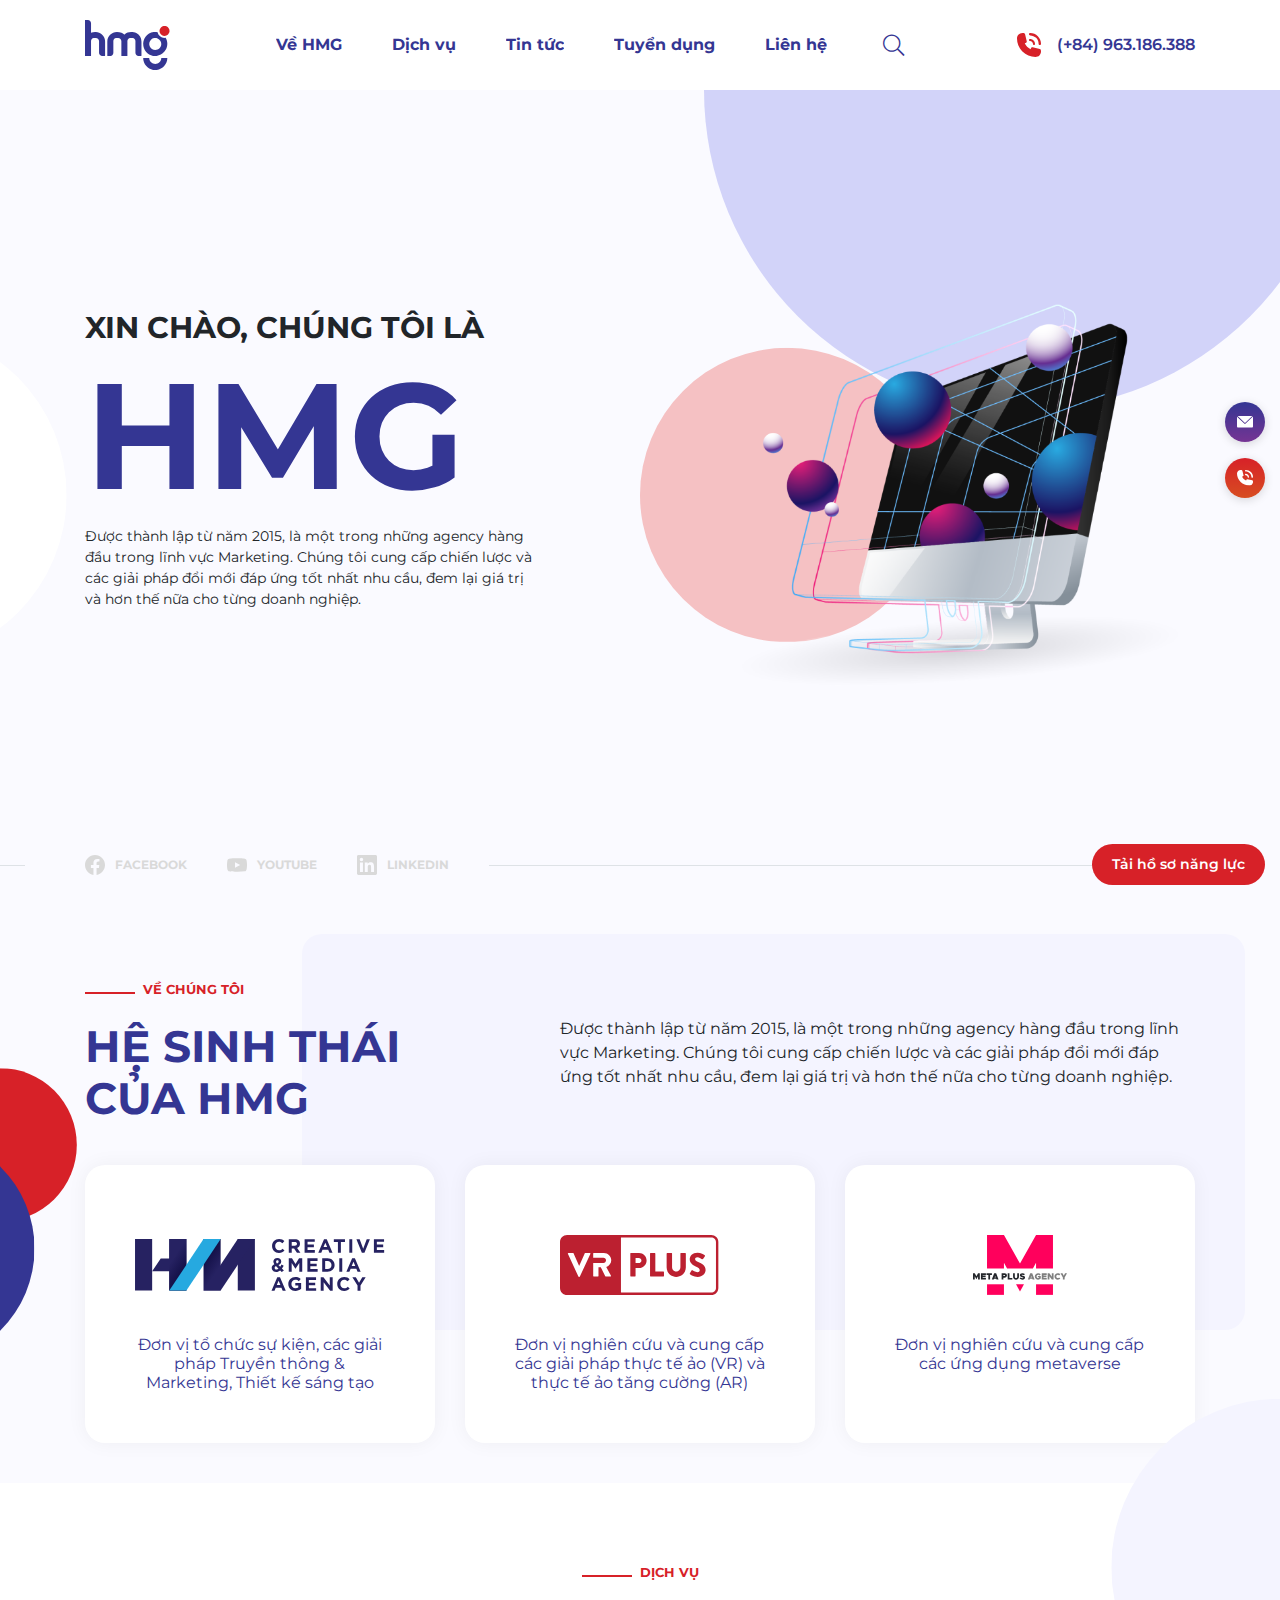
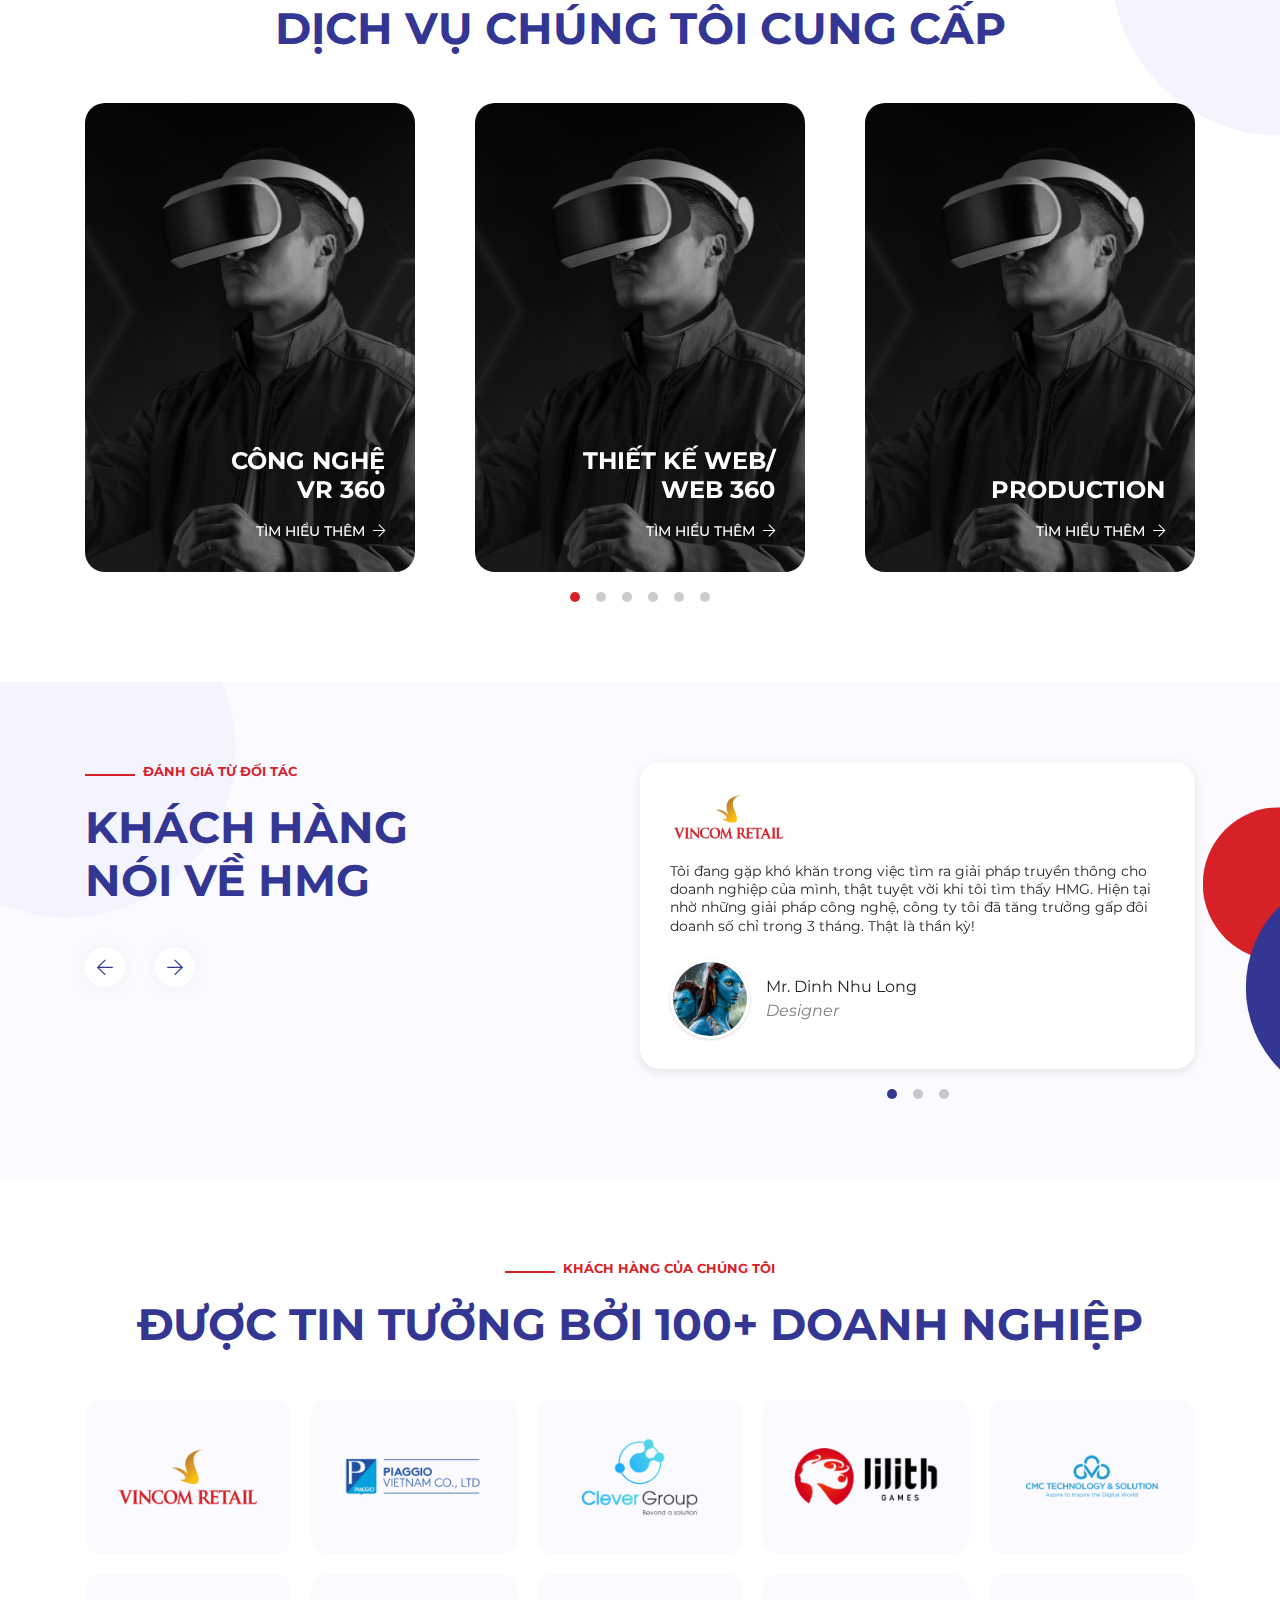
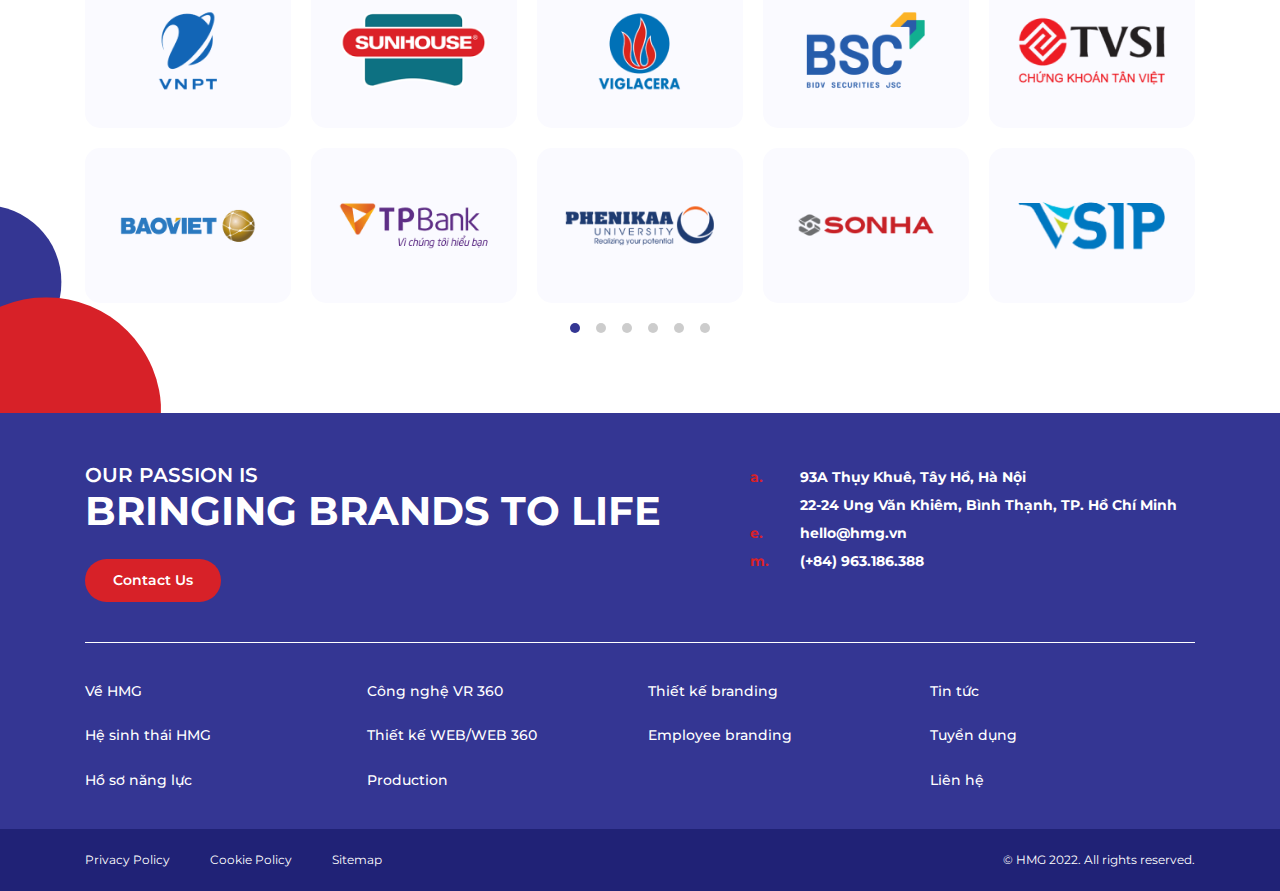
==== commit 16d67c3b: "Update" ====
--- a/index.html
+++ b/index.html
@@ -8,10 +8,10 @@
         <!-- Styles-->
         <link rel="stylesheet" type="text/css" href="./css/libs.css" />
         <link rel="stylesheet" type="text/css" href="./vendor/fontawesome-pro/css/all.min.css" />
-        <link rel="stylesheet" type="text/css" href="./css/app.css?v=1.0" />
+        <link rel="stylesheet" type="text/css" href="./css/app.css?v=1.3" />
         <!-- Scripts-->
         <script src="./js/libs.js?v=1.0" defer="defer"></script>
-        <script src="./js/app.js?v=1.0" defer="defer"></script>
+        <script src="./js/app.js?v=1.3" defer="defer"></script>
     </head>
     <body>
         <div class="page">
@@ -123,23 +123,20 @@
                                 </div>
                             </div>
                             <div class="row g-30">
-                                <div class="col-lg-4">
-                                    <div class="ecosystem">
+                                <div class="col-lg-4"><a class="ecosystem" href="#!">
                                         <div class="ecosystem__frame"><img src="./images/logo-hmn.svg" alt="" /></div>
                                         <div class="ecosystem__desc">Đơn vị tổ chức sự kiện, các giải pháp Truyền thông &amp; Marketing, Thiết kế sáng tạo</div>
-                                    </div>
-                                </div>
-                                <div class="col-lg-4">
-                                    <div class="ecosystem">
+                                    </a>
+                                </div>
+                                <div class="col-lg-4"><a class="ecosystem" href="#!">
                                         <div class="ecosystem__frame"><img src="./images/logo-vr-plus.svg" alt="" /></div>
                                         <div class="ecosystem__desc">Đơn vị nghiên cứu và cung cấp các giải pháp thực tế ảo (VR) và thực tế ảo tăng cường (AR)</div>
-                                    </div>
-                                </div>
-                                <div class="col-lg-4">
-                                    <div class="ecosystem">
+                                    </a>
+                                </div>
+                                <div class="col-lg-4"><a class="ecosystem" href="#!">
                                         <div class="ecosystem__frame"><img src="./images/logo-meta-plus.svg" alt="" /></div>
                                         <div class="ecosystem__desc">Đơn vị nghiên cứu và cung cấp các ứng dụng metaverse</div>
-                                    </div>
+                                    </a>
                                 </div>
                             </div>
                         </div>
@@ -155,8 +152,7 @@
                         <div class="service-slider">
                             <div class="service-slider__container swiper-container">
                                 <div class="swiper-wrapper">
-                                    <div class="swiper-slide">
-                                        <div class="service">
+                                    <div class="swiper-slide"><a class="service" href="#!">
                                             <div class="service__frame"><img src="./images/service-1.png" alt="" /></div>
                                             <div class="service__background">
                                                 <svg viewBox="0 0 100 100">
@@ -165,12 +161,12 @@
                                             </div>
                                             <div class="service__body">
                                                 <div class="service__title">CÔNG NGHỆ<br />VR 360
-                                                </div><a class="service__link" href="#!">Tìm hiểu thêm<i class="fal fa-arrow-right ms-2"></i></a>
-                                            </div>
-                                        </div>
-                                    </div>
-                                    <div class="swiper-slide">
-                                        <div class="service">
+                                                </div>
+                                                <div class="service__link">Tìm hiểu thêm<i class="fal fa-arrow-right ms-2"></i></div>
+                                            </div>
+                                        </a>
+                                    </div>
+                                    <div class="swiper-slide"><a class="service" href="#!">
                                             <div class="service__frame"><img src="./images/service-1.png" alt="" /></div>
                                             <div class="service__background">
                                                 <svg viewBox="0 0 100 100">
@@ -179,12 +175,12 @@
                                             </div>
                                             <div class="service__body">
                                                 <div class="service__title">THIẾT KẾ WEB/<br />WEB 360
-                                                </div><a class="service__link" href="#!">Tìm hiểu thêm<i class="fal fa-arrow-right ms-2"></i></a>
-                                            </div>
-                                        </div>
-                                    </div>
-                                    <div class="swiper-slide">
-                                        <div class="service">
+                                                </div>
+                                                <div class="service__link">Tìm hiểu thêm<i class="fal fa-arrow-right ms-2"></i></div>
+                                            </div>
+                                        </a>
+                                    </div>
+                                    <div class="swiper-slide"><a class="service" href="#!">
                                             <div class="service__frame"><img src="./images/service-1.png" alt="" /></div>
                                             <div class="service__background">
                                                 <svg viewBox="0 0 100 100">
@@ -193,12 +189,12 @@
                                             </div>
                                             <div class="service__body">
                                                 <div class="service__title">PRODUCTION
-                                                </div><a class="service__link" href="#!">Tìm hiểu thêm<i class="fal fa-arrow-right ms-2"></i></a>
-                                            </div>
-                                        </div>
-                                    </div>
-                                    <div class="swiper-slide">
-                                        <div class="service">
+                                                </div>
+                                                <div class="service__link">Tìm hiểu thêm<i class="fal fa-arrow-right ms-2"></i></div>
+                                            </div>
+                                        </a>
+                                    </div>
+                                    <div class="swiper-slide"><a class="service" href="#!">
                                             <div class="service__frame"><img src="./images/service-1.png" alt="" /></div>
                                             <div class="service__background">
                                                 <svg viewBox="0 0 100 100">
@@ -207,12 +203,12 @@
                                             </div>
                                             <div class="service__body">
                                                 <div class="service__title">PRODUCTION
-                                                </div><a class="service__link" href="#!">Tìm hiểu thêm<i class="fal fa-arrow-right ms-2"></i></a>
-                                            </div>
-                                        </div>
-                                    </div>
-                                    <div class="swiper-slide">
-                                        <div class="service">
+                                                </div>
+                                                <div class="service__link">Tìm hiểu thêm<i class="fal fa-arrow-right ms-2"></i></div>
+                                            </div>
+                                        </a>
+                                    </div>
+                                    <div class="swiper-slide"><a class="service" href="#!">
                                             <div class="service__frame"><img src="./images/service-1.png" alt="" /></div>
                                             <div class="service__background">
                                                 <svg viewBox="0 0 100 100">
@@ -221,12 +217,12 @@
                                             </div>
                                             <div class="service__body">
                                                 <div class="service__title">EMPLOYER<br />BRANDING
-                                                </div><a class="service__link" href="#!">Tìm hiểu thêm<i class="fal fa-arrow-right ms-2"></i></a>
-                                            </div>
-                                        </div>
-                                    </div>
-                                    <div class="swiper-slide">
-                                        <div class="service">
+                                                </div>
+                                                <div class="service__link">Tìm hiểu thêm<i class="fal fa-arrow-right ms-2"></i></div>
+                                            </div>
+                                        </a>
+                                    </div>
+                                    <div class="swiper-slide"><a class="service" href="#!">
                                             <div class="service__frame"><img src="./images/service-1.png" alt="" /></div>
                                             <div class="service__background">
                                                 <svg viewBox="0 0 100 100">
@@ -235,9 +231,10 @@
                                             </div>
                                             <div class="service__body">
                                                 <div class="service__title">CÔNG NGHỆ<br />VR 360
-                                                </div><a class="service__link" href="#!">Tìm hiểu thêm<i class="fal fa-arrow-right ms-2"></i></a>
-                                            </div>
-                                        </div>
+                                                </div>
+                                                <div class="service__link">Tìm hiểu thêm<i class="fal fa-arrow-right ms-2"></i></div>
+                                            </div>
+                                        </a>
                                     </div>
                                 </div>
                             </div>
@@ -384,11 +381,11 @@
             <footer class="footer">
                 <div class="container-fluid">
                     <div class="row gx-xxl-80 gy-30">
-                        <div class="col-lg-6 col-xl-7">
+                        <div class="col-lg-7">
                             <div class="footer__name">OUR PASSION IS<br /><strong>BRINGING BRANDS TO LIFE</strong></div>
                             <div class="mt-4 mt-xxl-40"><a class="n-btn n-btn--lg" href="./contact.html">Contact Us</a></div>
                         </div>
-                        <div class="col-lg-6 col-xl-5">
+                        <div class="col-lg-5">
                             <div class="f-contact">
                                 <div class="f-contact__item">
                                     <div class="row g-0">
@@ -442,7 +439,7 @@
                         </div>
                     </div>
                 </div>
-                <div class="footer__end mt-30 mt-xl-40 mt-xxl-80">
+                <div class="footer__end mt-30 mt-xl-40 mt-xxl-60">
                     <div class="container-fluid">
                         <div class="row align-items-center justify-content-between g-2">
                             <div class="col-auto">
@@ -459,5 +456,24 @@
         </div>
         <!-- modals + sticky widgets-->
         <nav class="sticky-btns"><a class="sticky-btns__item" href="#!"><img src="./images/icon-envelope-white.svg" alt="" /></a><a class="sticky-btns__item sticky-btns__item--red" href="#!"><img src="./images/icon-phone-call-white.svg" alt="" /></a></nav><a class="btn-download n-btn" href="#!">Tải hồ sơ năng lực</a>
+        <div class="md-pricing modal fade" tabindex="-1">
+            <div class="modal-dialog modal-dialog-centered">
+                <div class="modal-content">
+                    <div class="modal-body">
+                        <button class="btn-close" type="button" data-bs-dismiss="modal"></button>
+                        <form class="contact-form" action="#!">
+                            <div class="md-pricing__title">Yêu cầu báo giá</div>
+                            <input class="form-control mb-3 mb-xxl-4" type="text" placeholder="Họ và tên" />
+                            <input class="form-control mb-3 mb-xxl-4" type="text" placeholder="Địa chỉ email" />
+                            <input class="form-control mb-3 mb-xxl-4" type="text" placeholder="[Tên Công ty]_YCBG [Tên dịch Vụ]" />
+                            <textarea class="form-control mb-3 mb-xxl-4" rows="6" placeholder="Nội dung yêu cầu"></textarea>
+                            <div class="text-end">
+                                <button class="n-btn n-btn--md" type="submit">Gửi yêu cầu</button>
+                            </div>
+                        </form>
+                    </div>
+                </div>
+            </div>
+        </div>
     </body>
 </html>
--- a/css/libs.css
+++ b/css/libs.css
@@ -4,4 +4,4 @@
  * Licensed under the MIT license - http://opensource.org/licenses/MIT
  *
  * Copyright (c) 2019 Daniel Eden
- */@-webkit-keyframes bounce{0%,20%,53%,80%,to{-webkit-animation-timing-function:cubic-bezier(.215,.61,.355,1);animation-timing-function:cubic-bezier(.215,.61,.355,1);-webkit-transform:translateZ(0);transform:translateZ(0)}40%,43%{-webkit-animation-timing-function:cubic-bezier(.755,.05,.855,.06);animation-timing-function:cubic-bezier(.755,.05,.855,.06);-webkit-transform:translate3d(0,-30px,0);transform:translate3d(0,-30px,0)}70%{-webkit-animation-timing-function:cubic-bezier(.755,.05,.855,.06);animation-timing-function:cubic-bezier(.755,.05,.855,.06);-webkit-transform:translate3d(0,-15px,0);transform:translate3d(0,-15px,0)}90%{-webkit-transform:translate3d(0,-4px,0);transform:translate3d(0,-4px,0)}}@keyframes bounce{0%,20%,53%,80%,to{-webkit-animation-timing-function:cubic-bezier(.215,.61,.355,1);animation-timing-function:cubic-bezier(.215,.61,.355,1);-webkit-transform:translateZ(0);transform:translateZ(0)}40%,43%{-webkit-animation-timing-function:cubic-bezier(.755,.05,.855,.06);animation-timing-function:cubic-bezier(.755,.05,.855,.06);-webkit-transform:translate3d(0,-30px,0);transform:translate3d(0,-30px,0)}70%{-webkit-animation-timing-function:cubic-bezier(.755,.05,.855,.06);animation-timing-function:cubic-bezier(.755,.05,.855,.06);-webkit-transform:translate3d(0,-15px,0);transform:translate3d(0,-15px,0)}90%{-webkit-transform:translate3d(0,-4px,0);transform:translate3d(0,-4px,0)}}.bounce{-webkit-animation-name:bounce;animation-name:bounce;-webkit-transform-origin:center bottom;transform-origin:center bottom}@-webkit-keyframes flash{0%,50%,to{opacity:1}25%,75%{opacity:0}}@keyframes flash{0%,50%,to{opacity:1}25%,75%{opacity:0}}.flash{-webkit-animation-name:flash;animation-name:flash}@-webkit-keyframes pulse{0%{-webkit-transform:scaleX(1);transform:scaleX(1)}50%{-webkit-transform:scale3d(1.05,1.05,1.05);transform:scale3d(1.05,1.05,1.05)}to{-webkit-transform:scaleX(1);transform:scaleX(1)}}@keyframes pulse{0%{-webkit-transform:scaleX(1);transform:scaleX(1)}50%{-webkit-transform:scale3d(1.05,1.05,1.05);transform:scale3d(1.05,1.05,1.05)}to{-webkit-transform:scaleX(1);transform:scaleX(1)}}.pulse{-webkit-animation-name:pulse;animation-name:pulse}@-webkit-keyframes rubberBand{0%{-webkit-transform:scaleX(1);transform:scaleX(1)}30%{-webkit-transform:scale3d(1.25,.75,1);transform:scale3d(1.25,.75,1)}40%{-webkit-transform:scale3d(.75,1.25,1);transform:scale3d(.75,1.25,1)}50%{-webkit-transform:scale3d(1.15,.85,1);transform:scale3d(1.15,.85,1)}65%{-webkit-transform:scale3d(.95,1.05,1);transform:scale3d(.95,1.05,1)}75%{-webkit-transform:scale3d(1.05,.95,1);transform:scale3d(1.05,.95,1)}to{-webkit-transform:scaleX(1);transform:scaleX(1)}}@keyframes rubberBand{0%{-webkit-transform:scaleX(1);transform:scaleX(1)}30%{-webkit-transform:scale3d(1.25,.75,1);transform:scale3d(1.25,.75,1)}40%{-webkit-transform:scale3d(.75,1.25,1);transform:scale3d(.75,1.25,1)}50%{-webkit-transform:scale3d(1.15,.85,1);transform:scale3d(1.15,.85,1)}65%{-webkit-transform:scale3d(.95,1.05,1);transform:scale3d(.95,1.05,1)}75%{-webkit-transform:scale3d(1.05,.95,1);transform:scale3d(1.05,.95,1)}to{-webkit-transform:scaleX(1);transform:scaleX(1)}}.rubberBand{-webkit-animation-name:rubberBand;animation-name:rubberBand}@-webkit-keyframes shake{0%,to{-webkit-transform:translateZ(0);transform:translateZ(0)}10%,30%,50%,70%,90%{-webkit-transform:translate3d(-10px,0,0);transform:translate3d(-10px,0,0)}20%,40%,60%,80%{-webkit-transform:translate3d(10px,0,0);transform:translate3d(10px,0,0)}}@keyframes shake{0%,to{-webkit-transform:translateZ(0);transform:translateZ(0)}10%,30%,50%,70%,90%{-webkit-transform:translate3d(-10px,0,0);transform:translate3d(-10px,0,0)}20%,40%,60%,80%{-webkit-transform:translate3d(10px,0,0);transform:translate3d(10px,0,0)}}.shake{-webkit-animation-name:shake;animation-name:shake}@-webkit-keyframes headShake{0%{-webkit-transform:translateX(0);transform:translateX(0)}6.5%{-webkit-transform:translateX(-6px) rotateY(-9deg);transform:translateX(-6px) rotateY(-9deg)}18.5%{-webkit-transform:translateX(5px) rotateY(7deg);transform:translateX(5px) rotateY(7deg)}31.5%{-webkit-transform:translateX(-3px) rotateY(-5deg);transform:translateX(-3px) rotateY(-5deg)}43.5%{-webkit-transform:translateX(2px) rotateY(3deg);transform:translateX(2px) rotateY(3deg)}50%{-webkit-transform:translateX(0);transform:translateX(0)}}@keyframes headShake{0%{-webkit-transform:translateX(0);transform:translateX(0)}6.5%{-webkit-transform:translateX(-6px) rotateY(-9deg);transform:translateX(-6px) rotateY(-9deg)}18.5%{-webkit-transform:translateX(5px) rotateY(7deg);transform:translateX(5px) rotateY(7deg)}31.5%{-webkit-transform:translateX(-3px) rotateY(-5deg);transform:translateX(-3px) rotateY(-5deg)}43.5%{-webkit-transform:translateX(2px) rotateY(3deg);transform:translateX(2px) rotateY(3deg)}50%{-webkit-transform:translateX(0);transform:translateX(0)}}.headShake{-webkit-animation-timing-function:ease-in-out;animation-timing-function:ease-in-out;-webkit-animation-name:headShake;animation-name:headShake}@-webkit-keyframes swing{20%{-webkit-transform:rotate(15deg);transform:rotate(15deg)}40%{-webkit-transform:rotate(-10deg);transform:rotate(-10deg)}60%{-webkit-transform:rotate(5deg);transform:rotate(5deg)}80%{-webkit-transform:rotate(-5deg);transform:rotate(-5deg)}to{-webkit-transform:rotate(0);transform:rotate(0)}}@keyframes swing{20%{-webkit-transform:rotate(15deg);transform:rotate(15deg)}40%{-webkit-transform:rotate(-10deg);transform:rotate(-10deg)}60%{-webkit-transform:rotate(5deg);transform:rotate(5deg)}80%{-webkit-transform:rotate(-5deg);transform:rotate(-5deg)}to{-webkit-transform:rotate(0);transform:rotate(0)}}.swing{-webkit-transform-origin:top center;transform-origin:top center;-webkit-animation-name:swing;animation-name:swing}@-webkit-keyframes tada{0%{-webkit-transform:scaleX(1);transform:scaleX(1)}10%,20%{-webkit-transform:scale3d(.9,.9,.9) rotate(-3deg);transform:scale3d(.9,.9,.9) rotate(-3deg)}30%,50%,70%,90%{-webkit-transform:scale3d(1.1,1.1,1.1) rotate(3deg);transform:scale3d(1.1,1.1,1.1) rotate(3deg)}40%,60%,80%{-webkit-transform:scale3d(1.1,1.1,1.1) rotate(-3deg);transform:scale3d(1.1,1.1,1.1) rotate(-3deg)}to{-webkit-transform:scaleX(1);transform:scaleX(1)}}@keyframes tada{0%{-webkit-transform:scaleX(1);transform:scaleX(1)}10%,20%{-webkit-transform:scale3d(.9,.9,.9) rotate(-3deg);transform:scale3d(.9,.9,.9) rotate(-3deg)}30%,50%,70%,90%{-webkit-transform:scale3d(1.1,1.1,1.1) rotate(3deg);transform:scale3d(1.1,1.1,1.1) rotate(3deg)}40%,60%,80%{-webkit-transform:scale3d(1.1,1.1,1.1) rotate(-3deg);transform:scale3d(1.1,1.1,1.1) rotate(-3deg)}to{-webkit-transform:scaleX(1);transform:scaleX(1)}}.tada{-webkit-animation-name:tada;animation-name:tada}@-webkit-keyframes wobble{0%{-webkit-transform:translateZ(0);transform:translateZ(0)}15%{-webkit-transform:translate3d(-25%,0,0) rotate(-5deg);transform:translate3d(-25%,0,0) rotate(-5deg)}30%{-webkit-transform:translate3d(20%,0,0) rotate(3deg);transform:translate3d(20%,0,0) rotate(3deg)}45%{-webkit-transform:translate3d(-15%,0,0) rotate(-3deg);transform:translate3d(-15%,0,0) rotate(-3deg)}60%{-webkit-transform:translate3d(10%,0,0) rotate(2deg);transform:translate3d(10%,0,0) rotate(2deg)}75%{-webkit-transform:translate3d(-5%,0,0) rotate(-1deg);transform:translate3d(-5%,0,0) rotate(-1deg)}to{-webkit-transform:translateZ(0);transform:translateZ(0)}}@keyframes wobble{0%{-webkit-transform:translateZ(0);transform:translateZ(0)}15%{-webkit-transform:translate3d(-25%,0,0) rotate(-5deg);transform:translate3d(-25%,0,0) rotate(-5deg)}30%{-webkit-transform:translate3d(20%,0,0) rotate(3deg);transform:translate3d(20%,0,0) rotate(3deg)}45%{-webkit-transform:translate3d(-15%,0,0) rotate(-3deg);transform:translate3d(-15%,0,0) rotate(-3deg)}60%{-webkit-transform:translate3d(10%,0,0) rotate(2deg);transform:translate3d(10%,0,0) rotate(2deg)}75%{-webkit-transform:translate3d(-5%,0,0) rotate(-1deg);transform:translate3d(-5%,0,0) rotate(-1deg)}to{-webkit-transform:translateZ(0);transform:translateZ(0)}}.wobble{-webkit-animation-name:wobble;animation-name:wobble}@-webkit-keyframes jello{0%,11.1%,to{-webkit-transform:translateZ(0);transform:translateZ(0)}22.2%{-webkit-transform:skewX(-12.5deg) skewY(-12.5deg);transform:skewX(-12.5deg) skewY(-12.5deg)}33.3%{-webkit-transform:skewX(6.25deg) skewY(6.25deg);transform:skewX(6.25deg) skewY(6.25deg)}44.4%{-webkit-transform:skewX(-3.125deg) skewY(-3.125deg);transform:skewX(-3.125deg) skewY(-3.125deg)}55.5%{-webkit-transform:skewX(1.5625deg) skewY(1.5625deg);transform:skewX(1.5625deg) skewY(1.5625deg)}66.6%{-webkit-transform:skewX(-.78125deg) skewY(-.78125deg);transform:skewX(-.78125deg) skewY(-.78125deg)}77.7%{-webkit-transform:skewX(.390625deg) skewY(.390625deg);transform:skewX(.390625deg) skewY(.390625deg)}88.8%{-webkit-transform:skewX(-.1953125deg) skewY(-.1953125deg);transform:skewX(-.1953125deg) skewY(-.1953125deg)}}@keyframes jello{0%,11.1%,to{-webkit-transform:translateZ(0);transform:translateZ(0)}22.2%{-webkit-transform:skewX(-12.5deg) skewY(-12.5deg);transform:skewX(-12.5deg) skewY(-12.5deg)}33.3%{-webkit-transform:skewX(6.25deg) skewY(6.25deg);transform:skewX(6.25deg) skewY(6.25deg)}44.4%{-webkit-transform:skewX(-3.125deg) skewY(-3.125deg);transform:skewX(-3.125deg) skewY(-3.125deg)}55.5%{-webkit-transform:skewX(1.5625deg) skewY(1.5625deg);transform:skewX(1.5625deg) skewY(1.5625deg)}66.6%{-webkit-transform:skewX(-.78125deg) skewY(-.78125deg);transform:skewX(-.78125deg) skewY(-.78125deg)}77.7%{-webkit-transform:skewX(.390625deg) skewY(.390625deg);transform:skewX(.390625deg) skewY(.390625deg)}88.8%{-webkit-transform:skewX(-.1953125deg) skewY(-.1953125deg);transform:skewX(-.1953125deg) skewY(-.1953125deg)}}.jello{-webkit-animation-name:jello;animation-name:jello;-webkit-transform-origin:center;transform-origin:center}@-webkit-keyframes heartBeat{0%{-webkit-transform:scale(1);transform:scale(1)}14%{-webkit-transform:scale(1.3);transform:scale(1.3)}28%{-webkit-transform:scale(1);transform:scale(1)}42%{-webkit-transform:scale(1.3);transform:scale(1.3)}70%{-webkit-transform:scale(1);transform:scale(1)}}@keyframes heartBeat{0%{-webkit-transform:scale(1);transform:scale(1)}14%{-webkit-transform:scale(1.3);transform:scale(1.3)}28%{-webkit-transform:scale(1);transform:scale(1)}42%{-webkit-transform:scale(1.3);transform:scale(1.3)}70%{-webkit-transform:scale(1);transform:scale(1)}}.heartBeat{-webkit-animation-name:heartBeat;animation-name:heartBeat;-webkit-animation-duration:1.3s;animation-duration:1.3s;-webkit-animation-timing-function:ease-in-out;animation-timing-function:ease-in-out}@-webkit-keyframes bounceIn{0%,20%,40%,60%,80%,to{-webkit-animation-timing-function:cubic-bezier(.215,.61,.355,1);animation-timing-function:cubic-bezier(.215,.61,.355,1)}0%{opacity:0;-webkit-transform:scale3d(.3,.3,.3);transform:scale3d(.3,.3,.3)}20%{-webkit-transform:scale3d(1.1,1.1,1.1);transform:scale3d(1.1,1.1,1.1)}40%{-webkit-transform:scale3d(.9,.9,.9);transform:scale3d(.9,.9,.9)}60%{opacity:1;-webkit-transform:scale3d(1.03,1.03,1.03);transform:scale3d(1.03,1.03,1.03)}80%{-webkit-transform:scale3d(.97,.97,.97);transform:scale3d(.97,.97,.97)}to{opacity:1;-webkit-transform:scaleX(1);transform:scaleX(1)}}@keyframes bounceIn{0%,20%,40%,60%,80%,to{-webkit-animation-timing-function:cubic-bezier(.215,.61,.355,1);animation-timing-function:cubic-bezier(.215,.61,.355,1)}0%{opacity:0;-webkit-transform:scale3d(.3,.3,.3);transform:scale3d(.3,.3,.3)}20%{-webkit-transform:scale3d(1.1,1.1,1.1);transform:scale3d(1.1,1.1,1.1)}40%{-webkit-transform:scale3d(.9,.9,.9);transform:scale3d(.9,.9,.9)}60%{opacity:1;-webkit-transform:scale3d(1.03,1.03,1.03);transform:scale3d(1.03,1.03,1.03)}80%{-webkit-transform:scale3d(.97,.97,.97);transform:scale3d(.97,.97,.97)}to{opacity:1;-webkit-transform:scaleX(1);transform:scaleX(1)}}.bounceIn{-webkit-animation-duration:.75s;animation-duration:.75s;-webkit-animation-name:bounceIn;animation-name:bounceIn}@-webkit-keyframes bounceInDown{0%,60%,75%,90%,to{-webkit-animation-timing-function:cubic-bezier(.215,.61,.355,1);animation-timing-function:cubic-bezier(.215,.61,.355,1)}0%{opacity:0;-webkit-transform:translate3d(0,-3000px,0);transform:translate3d(0,-3000px,0)}60%{opacity:1;-webkit-transform:translate3d(0,25px,0);transform:translate3d(0,25px,0)}75%{-webkit-transform:translate3d(0,-10px,0);transform:translate3d(0,-10px,0)}90%{-webkit-transform:translate3d(0,5px,0);transform:translate3d(0,5px,0)}to{-webkit-transform:translateZ(0);transform:translateZ(0)}}@keyframes bounceInDown{0%,60%,75%,90%,to{-webkit-animation-timing-function:cubic-bezier(.215,.61,.355,1);animation-timing-function:cubic-bezier(.215,.61,.355,1)}0%{opacity:0;-webkit-transform:translate3d(0,-3000px,0);transform:translate3d(0,-3000px,0)}60%{opacity:1;-webkit-transform:translate3d(0,25px,0);transform:translate3d(0,25px,0)}75%{-webkit-transform:translate3d(0,-10px,0);transform:translate3d(0,-10px,0)}90%{-webkit-transform:translate3d(0,5px,0);transform:translate3d(0,5px,0)}to{-webkit-transform:translateZ(0);transform:translateZ(0)}}.bounceInDown{-webkit-animation-name:bounceInDown;animation-name:bounceInDown}@-webkit-keyframes bounceInLeft{0%,60%,75%,90%,to{-webkit-animation-timing-function:cubic-bezier(.215,.61,.355,1);animation-timing-function:cubic-bezier(.215,.61,.355,1)}0%{opacity:0;-webkit-transform:translate3d(-3000px,0,0);transform:translate3d(-3000px,0,0)}60%{opacity:1;-webkit-transform:translate3d(25px,0,0);transform:translate3d(25px,0,0)}75%{-webkit-transform:translate3d(-10px,0,0);transform:translate3d(-10px,0,0)}90%{-webkit-transform:translate3d(5px,0,0);transform:translate3d(5px,0,0)}to{-webkit-transform:translateZ(0);transform:translateZ(0)}}@keyframes bounceInLeft{0%,60%,75%,90%,to{-webkit-animation-timing-function:cubic-bezier(.215,.61,.355,1);animation-timing-function:cubic-bezier(.215,.61,.355,1)}0%{opacity:0;-webkit-transform:translate3d(-3000px,0,0);transform:translate3d(-3000px,0,0)}60%{opacity:1;-webkit-transform:translate3d(25px,0,0);transform:translate3d(25px,0,0)}75%{-webkit-transform:translate3d(-10px,0,0);transform:translate3d(-10px,0,0)}90%{-webkit-transform:translate3d(5px,0,0);transform:translate3d(5px,0,0)}to{-webkit-transform:translateZ(0);transform:translateZ(0)}}.bounceInLeft{-webkit-animation-name:bounceInLeft;animation-name:bounceInLeft}@-webkit-keyframes bounceInRight{0%,60%,75%,90%,to{-webkit-animation-timing-function:cubic-bezier(.215,.61,.355,1);animation-timing-function:cubic-bezier(.215,.61,.355,1)}0%{opacity:0;-webkit-transform:translate3d(3000px,0,0);transform:translate3d(3000px,0,0)}60%{opacity:1;-webkit-transform:translate3d(-25px,0,0);transform:translate3d(-25px,0,0)}75%{-webkit-transform:translate3d(10px,0,0);transform:translate3d(10px,0,0)}90%{-webkit-transform:translate3d(-5px,0,0);transform:translate3d(-5px,0,0)}to{-webkit-transform:translateZ(0);transform:translateZ(0)}}@keyframes bounceInRight{0%,60%,75%,90%,to{-webkit-animation-timing-function:cubic-bezier(.215,.61,.355,1);animation-timing-function:cubic-bezier(.215,.61,.355,1)}0%{opacity:0;-webkit-transform:translate3d(3000px,0,0);transform:translate3d(3000px,0,0)}60%{opacity:1;-webkit-transform:translate3d(-25px,0,0);transform:translate3d(-25px,0,0)}75%{-webkit-transform:translate3d(10px,0,0);transform:translate3d(10px,0,0)}90%{-webkit-transform:translate3d(-5px,0,0);transform:translate3d(-5px,0,0)}to{-webkit-transform:translateZ(0);transform:translateZ(0)}}.bounceInRight{-webkit-animation-name:bounceInRight;animation-name:bounceInRight}@-webkit-keyframes bounceInUp{0%,60%,75%,90%,to{-webkit-animation-timing-function:cubic-bezier(.215,.61,.355,1);animation-timing-function:cubic-bezier(.215,.61,.355,1)}0%{opacity:0;-webkit-transform:translate3d(0,3000px,0);transform:translate3d(0,3000px,0)}60%{opacity:1;-webkit-transform:translate3d(0,-20px,0);transform:translate3d(0,-20px,0)}75%{-webkit-transform:translate3d(0,10px,0);transform:translate3d(0,10px,0)}90%{-webkit-transform:translate3d(0,-5px,0);transform:translate3d(0,-5px,0)}to{-webkit-transform:translateZ(0);transform:translateZ(0)}}@keyframes bounceInUp{0%,60%,75%,90%,to{-webkit-animation-timing-function:cubic-bezier(.215,.61,.355,1);animation-timing-function:cubic-bezier(.215,.61,.355,1)}0%{opacity:0;-webkit-transform:translate3d(0,3000px,0);transform:translate3d(0,3000px,0)}60%{opacity:1;-webkit-transform:translate3d(0,-20px,0);transform:translate3d(0,-20px,0)}75%{-webkit-transform:translate3d(0,10px,0);transform:translate3d(0,10px,0)}90%{-webkit-transform:translate3d(0,-5px,0);transform:translate3d(0,-5px,0)}to{-webkit-transform:translateZ(0);transform:translateZ(0)}}.bounceInUp{-webkit-animation-name:bounceInUp;animation-name:bounceInUp}@-webkit-keyframes bounceOut{20%{-webkit-transform:scale3d(.9,.9,.9);transform:scale3d(.9,.9,.9)}50%,55%{opacity:1;-webkit-transform:scale3d(1.1,1.1,1.1);transform:scale3d(1.1,1.1,1.1)}to{opacity:0;-webkit-transform:scale3d(.3,.3,.3);transform:scale3d(.3,.3,.3)}}@keyframes bounceOut{20%{-webkit-transform:scale3d(.9,.9,.9);transform:scale3d(.9,.9,.9)}50%,55%{opacity:1;-webkit-transform:scale3d(1.1,1.1,1.1);transform:scale3d(1.1,1.1,1.1)}to{opacity:0;-webkit-transform:scale3d(.3,.3,.3);transform:scale3d(.3,.3,.3)}}.bounceOut{-webkit-animation-duration:.75s;animation-duration:.75s;-webkit-animation-name:bounceOut;animation-name:bounceOut}@-webkit-keyframes bounceOutDown{20%{-webkit-transform:translate3d(0,10px,0);transform:translate3d(0,10px,0)}40%,45%{opacity:1;-webkit-transform:translate3d(0,-20px,0);transform:translate3d(0,-20px,0)}to{opacity:0;-webkit-transform:translate3d(0,2000px,0);transform:translate3d(0,2000px,0)}}@keyframes bounceOutDown{20%{-webkit-transform:translate3d(0,10px,0);transform:translate3d(0,10px,0)}40%,45%{opacity:1;-webkit-transform:translate3d(0,-20px,0);transform:translate3d(0,-20px,0)}to{opacity:0;-webkit-transform:translate3d(0,2000px,0);transform:translate3d(0,2000px,0)}}.bounceOutDown{-webkit-animation-name:bounceOutDown;animation-name:bounceOutDown}@-webkit-keyframes bounceOutLeft{20%{opacity:1;-webkit-transform:translate3d(20px,0,0);transform:translate3d(20px,0,0)}to{opacity:0;-webkit-transform:translate3d(-2000px,0,0);transform:translate3d(-2000px,0,0)}}@keyframes bounceOutLeft{20%{opacity:1;-webkit-transform:translate3d(20px,0,0);transform:translate3d(20px,0,0)}to{opacity:0;-webkit-transform:translate3d(-2000px,0,0);transform:translate3d(-2000px,0,0)}}.bounceOutLeft{-webkit-animation-name:bounceOutLeft;animation-name:bounceOutLeft}@-webkit-keyframes bounceOutRight{20%{opacity:1;-webkit-transform:translate3d(-20px,0,0);transform:translate3d(-20px,0,0)}to{opacity:0;-webkit-transform:translate3d(2000px,0,0);transform:translate3d(2000px,0,0)}}@keyframes bounceOutRight{20%{opacity:1;-webkit-transform:translate3d(-20px,0,0);transform:translate3d(-20px,0,0)}to{opacity:0;-webkit-transform:translate3d(2000px,0,0);transform:translate3d(2000px,0,0)}}.bounceOutRight{-webkit-animation-name:bounceOutRight;animation-name:bounceOutRight}@-webkit-keyframes bounceOutUp{20%{-webkit-transform:translate3d(0,-10px,0);transform:translate3d(0,-10px,0)}40%,45%{opacity:1;-webkit-transform:translate3d(0,20px,0);transform:translate3d(0,20px,0)}to{opacity:0;-webkit-transform:translate3d(0,-2000px,0);transform:translate3d(0,-2000px,0)}}@keyframes bounceOutUp{20%{-webkit-transform:translate3d(0,-10px,0);transform:translate3d(0,-10px,0)}40%,45%{opacity:1;-webkit-transform:translate3d(0,20px,0);transform:translate3d(0,20px,0)}to{opacity:0;-webkit-transform:translate3d(0,-2000px,0);transform:translate3d(0,-2000px,0)}}.bounceOutUp{-webkit-animation-name:bounceOutUp;animation-name:bounceOutUp}@-webkit-keyframes fadeIn{0%{opacity:0}to{opacity:1}}@keyframes fadeIn{0%{opacity:0}to{opacity:1}}.fadeIn{-webkit-animation-name:fadeIn;animation-name:fadeIn}@-webkit-keyframes fadeInDown{0%{opacity:0;-webkit-transform:translate3d(0,-100%,0);transform:translate3d(0,-100%,0)}to{opacity:1;-webkit-transform:translateZ(0);transform:translateZ(0)}}@keyframes fadeInDown{0%{opacity:0;-webkit-transform:translate3d(0,-100%,0);transform:translate3d(0,-100%,0)}to{opacity:1;-webkit-transform:translateZ(0);transform:translateZ(0)}}.fadeInDown{-webkit-animation-name:fadeInDown;animation-name:fadeInDown}@-webkit-keyframes fadeInDownBig{0%{opacity:0;-webkit-transform:translate3d(0,-2000px,0);transform:translate3d(0,-2000px,0)}to{opacity:1;-webkit-transform:translateZ(0);transform:translateZ(0)}}@keyframes fadeInDownBig{0%{opacity:0;-webkit-transform:translate3d(0,-2000px,0);transform:translate3d(0,-2000px,0)}to{opacity:1;-webkit-transform:translateZ(0);transform:translateZ(0)}}.fadeInDownBig{-webkit-animation-name:fadeInDownBig;animation-name:fadeInDownBig}@-webkit-keyframes fadeInLeft{0%{opacity:0;-webkit-transform:translate3d(-100%,0,0);transform:translate3d(-100%,0,0)}to{opacity:1;-webkit-transform:translateZ(0);transform:translateZ(0)}}@keyframes fadeInLeft{0%{opacity:0;-webkit-transform:translate3d(-100%,0,0);transform:translate3d(-100%,0,0)}to{opacity:1;-webkit-transform:translateZ(0);transform:translateZ(0)}}.fadeInLeft{-webkit-animation-name:fadeInLeft;animation-name:fadeInLeft}@-webkit-keyframes fadeInLeftBig{0%{opacity:0;-webkit-transform:translate3d(-2000px,0,0);transform:translate3d(-2000px,0,0)}to{opacity:1;-webkit-transform:translateZ(0);transform:translateZ(0)}}@keyframes fadeInLeftBig{0%{opacity:0;-webkit-transform:translate3d(-2000px,0,0);transform:translate3d(-2000px,0,0)}to{opacity:1;-webkit-transform:translateZ(0);transform:translateZ(0)}}.fadeInLeftBig{-webkit-animation-name:fadeInLeftBig;animation-name:fadeInLeftBig}@-webkit-keyframes fadeInRight{0%{opacity:0;-webkit-transform:translate3d(100%,0,0);transform:translate3d(100%,0,0)}to{opacity:1;-webkit-transform:translateZ(0);transform:translateZ(0)}}@keyframes fadeInRight{0%{opacity:0;-webkit-transform:translate3d(100%,0,0);transform:translate3d(100%,0,0)}to{opacity:1;-webkit-transform:translateZ(0);transform:translateZ(0)}}.fadeInRight{-webkit-animation-name:fadeInRight;animation-name:fadeInRight}@-webkit-keyframes fadeInRightBig{0%{opacity:0;-webkit-transform:translate3d(2000px,0,0);transform:translate3d(2000px,0,0)}to{opacity:1;-webkit-transform:translateZ(0);transform:translateZ(0)}}@keyframes fadeInRightBig{0%{opacity:0;-webkit-transform:translate3d(2000px,0,0);transform:translate3d(2000px,0,0)}to{opacity:1;-webkit-transform:translateZ(0);transform:translateZ(0)}}.fadeInRightBig{-webkit-animation-name:fadeInRightBig;animation-name:fadeInRightBig}@-webkit-keyframes fadeInUp{0%{opacity:0;-webkit-transform:translate3d(0,100%,0);transform:translate3d(0,100%,0)}to{opacity:1;-webkit-transform:translateZ(0);transform:translateZ(0)}}@keyframes fadeInUp{0%{opacity:0;-webkit-transform:translate3d(0,100%,0);transform:translate3d(0,100%,0)}to{opacity:1;-webkit-transform:translateZ(0);transform:translateZ(0)}}.fadeInUp{-webkit-animation-name:fadeInUp;animation-name:fadeInUp}@-webkit-keyframes fadeInUpBig{0%{opacity:0;-webkit-transform:translate3d(0,2000px,0);transform:translate3d(0,2000px,0)}to{opacity:1;-webkit-transform:translateZ(0);transform:translateZ(0)}}@keyframes fadeInUpBig{0%{opacity:0;-webkit-transform:translate3d(0,2000px,0);transform:translate3d(0,2000px,0)}to{opacity:1;-webkit-transform:translateZ(0);transform:translateZ(0)}}.fadeInUpBig{-webkit-animation-name:fadeInUpBig;animation-name:fadeInUpBig}@-webkit-keyframes fadeOut{0%{opacity:1}to{opacity:0}}@keyframes fadeOut{0%{opacity:1}to{opacity:0}}.fadeOut{-webkit-animation-name:fadeOut;animation-name:fadeOut}@-webkit-keyframes fadeOutDown{0%{opacity:1}to{opacity:0;-webkit-transform:translate3d(0,100%,0);transform:translate3d(0,100%,0)}}@keyframes fadeOutDown{0%{opacity:1}to{opacity:0;-webkit-transform:translate3d(0,100%,0);transform:translate3d(0,100%,0)}}.fadeOutDown{-webkit-animation-name:fadeOutDown;animation-name:fadeOutDown}@-webkit-keyframes fadeOutDownBig{0%{opacity:1}to{opacity:0;-webkit-transform:translate3d(0,2000px,0);transform:translate3d(0,2000px,0)}}@keyframes fadeOutDownBig{0%{opacity:1}to{opacity:0;-webkit-transform:translate3d(0,2000px,0);transform:translate3d(0,2000px,0)}}.fadeOutDownBig{-webkit-animation-name:fadeOutDownBig;animation-name:fadeOutDownBig}@-webkit-keyframes fadeOutLeft{0%{opacity:1}to{opacity:0;-webkit-transform:translate3d(-100%,0,0);transform:translate3d(-100%,0,0)}}@keyframes fadeOutLeft{0%{opacity:1}to{opacity:0;-webkit-transform:translate3d(-100%,0,0);transform:translate3d(-100%,0,0)}}.fadeOutLeft{-webkit-animation-name:fadeOutLeft;animation-name:fadeOutLeft}@-webkit-keyframes fadeOutLeftBig{0%{opacity:1}to{opacity:0;-webkit-transform:translate3d(-2000px,0,0);transform:translate3d(-2000px,0,0)}}@keyframes fadeOutLeftBig{0%{opacity:1}to{opacity:0;-webkit-transform:translate3d(-2000px,0,0);transform:translate3d(-2000px,0,0)}}.fadeOutLeftBig{-webkit-animation-name:fadeOutLeftBig;animation-name:fadeOutLeftBig}@-webkit-keyframes fadeOutRight{0%{opacity:1}to{opacity:0;-webkit-transform:translate3d(100%,0,0);transform:translate3d(100%,0,0)}}@keyframes fadeOutRight{0%{opacity:1}to{opacity:0;-webkit-transform:translate3d(100%,0,0);transform:translate3d(100%,0,0)}}.fadeOutRight{-webkit-animation-name:fadeOutRight;animation-name:fadeOutRight}@-webkit-keyframes fadeOutRightBig{0%{opacity:1}to{opacity:0;-webkit-transform:translate3d(2000px,0,0);transform:translate3d(2000px,0,0)}}@keyframes fadeOutRightBig{0%{opacity:1}to{opacity:0;-webkit-transform:translate3d(2000px,0,0);transform:translate3d(2000px,0,0)}}.fadeOutRightBig{-webkit-animation-name:fadeOutRightBig;animation-name:fadeOutRightBig}@-webkit-keyframes fadeOutUp{0%{opacity:1}to{opacity:0;-webkit-transform:translate3d(0,-100%,0);transform:translate3d(0,-100%,0)}}@keyframes fadeOutUp{0%{opacity:1}to{opacity:0;-webkit-transform:translate3d(0,-100%,0);transform:translate3d(0,-100%,0)}}.fadeOutUp{-webkit-animation-name:fadeOutUp;animation-name:fadeOutUp}@-webkit-keyframes fadeOutUpBig{0%{opacity:1}to{opacity:0;-webkit-transform:translate3d(0,-2000px,0);transform:translate3d(0,-2000px,0)}}@keyframes fadeOutUpBig{0%{opacity:1}to{opacity:0;-webkit-transform:translate3d(0,-2000px,0);transform:translate3d(0,-2000px,0)}}.fadeOutUpBig{-webkit-animation-name:fadeOutUpBig;animation-name:fadeOutUpBig}@-webkit-keyframes flip{0%{-webkit-transform:perspective(400px) scaleX(1) translateZ(0) rotateY(-1turn);transform:perspective(400px) scaleX(1) translateZ(0) rotateY(-1turn);-webkit-animation-timing-function:ease-out;animation-timing-function:ease-out}40%{-webkit-transform:perspective(400px) scaleX(1) translateZ(150px) rotateY(-190deg);transform:perspective(400px) scaleX(1) translateZ(150px) rotateY(-190deg);-webkit-animation-timing-function:ease-out;animation-timing-function:ease-out}50%{-webkit-transform:perspective(400px) scaleX(1) translateZ(150px) rotateY(-170deg);transform:perspective(400px) scaleX(1) translateZ(150px) rotateY(-170deg);-webkit-animation-timing-function:ease-in;animation-timing-function:ease-in}80%{-webkit-transform:perspective(400px) scale3d(.95,.95,.95) translateZ(0) rotateY(0);transform:perspective(400px) scale3d(.95,.95,.95) translateZ(0) rotateY(0);-webkit-animation-timing-function:ease-in;animation-timing-function:ease-in}to{-webkit-transform:perspective(400px) scaleX(1) translateZ(0) rotateY(0);transform:perspective(400px) scaleX(1) translateZ(0) rotateY(0);-webkit-animation-timing-function:ease-in;animation-timing-function:ease-in}}@keyframes flip{0%{-webkit-transform:perspective(400px) scaleX(1) translateZ(0) rotateY(-1turn);transform:perspective(400px) scaleX(1) translateZ(0) rotateY(-1turn);-webkit-animation-timing-function:ease-out;animation-timing-function:ease-out}40%{-webkit-transform:perspective(400px) scaleX(1) translateZ(150px) rotateY(-190deg);transform:perspective(400px) scaleX(1) translateZ(150px) rotateY(-190deg);-webkit-animation-timing-function:ease-out;animation-timing-function:ease-out}50%{-webkit-transform:perspective(400px) scaleX(1) translateZ(150px) rotateY(-170deg);transform:perspective(400px) scaleX(1) translateZ(150px) rotateY(-170deg);-webkit-animation-timing-function:ease-in;animation-timing-function:ease-in}80%{-webkit-transform:perspective(400px) scale3d(.95,.95,.95) translateZ(0) rotateY(0);transform:perspective(400px) scale3d(.95,.95,.95) translateZ(0) rotateY(0);-webkit-animation-timing-function:ease-in;animation-timing-function:ease-in}to{-webkit-transform:perspective(400px) scaleX(1) translateZ(0) rotateY(0);transform:perspective(400px) scaleX(1) translateZ(0) rotateY(0);-webkit-animation-timing-function:ease-in;animation-timing-function:ease-in}}.animated.flip{-webkit-backface-visibility:visible;backface-visibility:visible;-webkit-animation-name:flip;animation-name:flip}@-webkit-keyframes flipInX{0%{-webkit-transform:perspective(400px) rotateX(90deg);transform:perspective(400px) rotateX(90deg);-webkit-animation-timing-function:ease-in;animation-timing-function:ease-in;opacity:0}40%{-webkit-transform:perspective(400px) rotateX(-20deg);transform:perspective(400px) rotateX(-20deg);-webkit-animation-timing-function:ease-in;animation-timing-function:ease-in}60%{-webkit-transform:perspective(400px) rotateX(10deg);transform:perspective(400px) rotateX(10deg);opacity:1}80%{-webkit-transform:perspective(400px) rotateX(-5deg);transform:perspective(400px) rotateX(-5deg)}to{-webkit-transform:perspective(400px);transform:perspective(400px)}}@keyframes flipInX{0%{-webkit-transform:perspective(400px) rotateX(90deg);transform:perspective(400px) rotateX(90deg);-webkit-animation-timing-function:ease-in;animation-timing-function:ease-in;opacity:0}40%{-webkit-transform:perspective(400px) rotateX(-20deg);transform:perspective(400px) rotateX(-20deg);-webkit-animation-timing-function:ease-in;animation-timing-function:ease-in}60%{-webkit-transform:perspective(400px) rotateX(10deg);transform:perspective(400px) rotateX(10deg);opacity:1}80%{-webkit-transform:perspective(400px) rotateX(-5deg);transform:perspective(400px) rotateX(-5deg)}to{-webkit-transform:perspective(400px);transform:perspective(400px)}}.flipInX{-webkit-backface-visibility:visible!important;backface-visibility:visible!important;-webkit-animation-name:flipInX;animation-name:flipInX}@-webkit-keyframes flipInY{0%{-webkit-transform:perspective(400px) rotateY(90deg);transform:perspective(400px) rotateY(90deg);-webkit-animation-timing-function:ease-in;animation-timing-function:ease-in;opacity:0}40%{-webkit-transform:perspective(400px) rotateY(-20deg);transform:perspective(400px) rotateY(-20deg);-webkit-animation-timing-function:ease-in;animation-timing-function:ease-in}60%{-webkit-transform:perspective(400px) rotateY(10deg);transform:perspective(400px) rotateY(10deg);opacity:1}80%{-webkit-transform:perspective(400px) rotateY(-5deg);transform:perspective(400px) rotateY(-5deg)}to{-webkit-transform:perspective(400px);transform:perspective(400px)}}@keyframes flipInY{0%{-webkit-transform:perspective(400px) rotateY(90deg);transform:perspective(400px) rotateY(90deg);-webkit-animation-timing-function:ease-in;animation-timing-function:ease-in;opacity:0}40%{-webkit-transform:perspective(400px) rotateY(-20deg);transform:perspective(400px) rotateY(-20deg);-webkit-animation-timing-function:ease-in;animation-timing-function:ease-in}60%{-webkit-transform:perspective(400px) rotateY(10deg);transform:perspective(400px) rotateY(10deg);opacity:1}80%{-webkit-transform:perspective(400px) rotateY(-5deg);transform:perspective(400px) rotateY(-5deg)}to{-webkit-transform:perspective(400px);transform:perspective(400px)}}.flipInY{-webkit-backface-visibility:visible!important;backface-visibility:visible!important;-webkit-animation-name:flipInY;animation-name:flipInY}@-webkit-keyframes flipOutX{0%{-webkit-transform:perspective(400px);transform:perspective(400px)}30%{-webkit-transform:perspective(400px) rotateX(-20deg);transform:perspective(400px) rotateX(-20deg);opacity:1}to{-webkit-transform:perspective(400px) rotateX(90deg);transform:perspective(400px) rotateX(90deg);opacity:0}}@keyframes flipOutX{0%{-webkit-transform:perspective(400px);transform:perspective(400px)}30%{-webkit-transform:perspective(400px) rotateX(-20deg);transform:perspective(400px) rotateX(-20deg);opacity:1}to{-webkit-transform:perspective(400px) rotateX(90deg);transform:perspective(400px) rotateX(90deg);opacity:0}}.flipOutX{-webkit-animation-duration:.75s;animation-duration:.75s;-webkit-animation-name:flipOutX;animation-name:flipOutX;-webkit-backface-visibility:visible!important;backface-visibility:visible!important}@-webkit-keyframes flipOutY{0%{-webkit-transform:perspective(400px);transform:perspective(400px)}30%{-webkit-transform:perspective(400px) rotateY(-15deg);transform:perspective(400px) rotateY(-15deg);opacity:1}to{-webkit-transform:perspective(400px) rotateY(90deg);transform:perspective(400px) rotateY(90deg);opacity:0}}@keyframes flipOutY{0%{-webkit-transform:perspective(400px);transform:perspective(400px)}30%{-webkit-transform:perspective(400px) rotateY(-15deg);transform:perspective(400px) rotateY(-15deg);opacity:1}to{-webkit-transform:perspective(400px) rotateY(90deg);transform:perspective(400px) rotateY(90deg);opacity:0}}.flipOutY{-webkit-animation-duration:.75s;animation-duration:.75s;-webkit-backface-visibility:visible!important;backface-visibility:visible!important;-webkit-animation-name:flipOutY;animation-name:flipOutY}@-webkit-keyframes lightSpeedIn{0%{-webkit-transform:translate3d(100%,0,0) skewX(-30deg);transform:translate3d(100%,0,0) skewX(-30deg);opacity:0}60%{-webkit-transform:skewX(20deg);transform:skewX(20deg);opacity:1}80%{-webkit-transform:skewX(-5deg);transform:skewX(-5deg)}to{-webkit-transform:translateZ(0);transform:translateZ(0)}}@keyframes lightSpeedIn{0%{-webkit-transform:translate3d(100%,0,0) skewX(-30deg);transform:translate3d(100%,0,0) skewX(-30deg);opacity:0}60%{-webkit-transform:skewX(20deg);transform:skewX(20deg);opacity:1}80%{-webkit-transform:skewX(-5deg);transform:skewX(-5deg)}to{-webkit-transform:translateZ(0);transform:translateZ(0)}}.lightSpeedIn{-webkit-animation-name:lightSpeedIn;animation-name:lightSpeedIn;-webkit-animation-timing-function:ease-out;animation-timing-function:ease-out}@-webkit-keyframes lightSpeedOut{0%{opacity:1}to{-webkit-transform:translate3d(100%,0,0) skewX(30deg);transform:translate3d(100%,0,0) skewX(30deg);opacity:0}}@keyframes lightSpeedOut{0%{opacity:1}to{-webkit-transform:translate3d(100%,0,0) skewX(30deg);transform:translate3d(100%,0,0) skewX(30deg);opacity:0}}.lightSpeedOut{-webkit-animation-name:lightSpeedOut;animation-name:lightSpeedOut;-webkit-animation-timing-function:ease-in;animation-timing-function:ease-in}@-webkit-keyframes rotateIn{0%{-webkit-transform-origin:center;transform-origin:center;-webkit-transform:rotate(-200deg);transform:rotate(-200deg);opacity:0}to{-webkit-transform-origin:center;transform-origin:center;-webkit-transform:translateZ(0);transform:translateZ(0);opacity:1}}@keyframes rotateIn{0%{-webkit-transform-origin:center;transform-origin:center;-webkit-transform:rotate(-200deg);transform:rotate(-200deg);opacity:0}to{-webkit-transform-origin:center;transform-origin:center;-webkit-transform:translateZ(0);transform:translateZ(0);opacity:1}}.rotateIn{-webkit-animation-name:rotateIn;animation-name:rotateIn}@-webkit-keyframes rotateInDownLeft{0%{-webkit-transform-origin:left bottom;transform-origin:left bottom;-webkit-transform:rotate(-45deg);transform:rotate(-45deg);opacity:0}to{-webkit-transform-origin:left bottom;transform-origin:left bottom;-webkit-transform:translateZ(0);transform:translateZ(0);opacity:1}}@keyframes rotateInDownLeft{0%{-webkit-transform-origin:left bottom;transform-origin:left bottom;-webkit-transform:rotate(-45deg);transform:rotate(-45deg);opacity:0}to{-webkit-transform-origin:left bottom;transform-origin:left bottom;-webkit-transform:translateZ(0);transform:translateZ(0);opacity:1}}.rotateInDownLeft{-webkit-animation-name:rotateInDownLeft;animation-name:rotateInDownLeft}@-webkit-keyframes rotateInDownRight{0%{-webkit-transform-origin:right bottom;transform-origin:right bottom;-webkit-transform:rotate(45deg);transform:rotate(45deg);opacity:0}to{-webkit-transform-origin:right bottom;transform-origin:right bottom;-webkit-transform:translateZ(0);transform:translateZ(0);opacity:1}}@keyframes rotateInDownRight{0%{-webkit-transform-origin:right bottom;transform-origin:right bottom;-webkit-transform:rotate(45deg);transform:rotate(45deg);opacity:0}to{-webkit-transform-origin:right bottom;transform-origin:right bottom;-webkit-transform:translateZ(0);transform:translateZ(0);opacity:1}}.rotateInDownRight{-webkit-animation-name:rotateInDownRight;animation-name:rotateInDownRight}@-webkit-keyframes rotateInUpLeft{0%{-webkit-transform-origin:left bottom;transform-origin:left bottom;-webkit-transform:rotate(45deg);transform:rotate(45deg);opacity:0}to{-webkit-transform-origin:left bottom;transform-origin:left bottom;-webkit-transform:translateZ(0);transform:translateZ(0);opacity:1}}@keyframes rotateInUpLeft{0%{-webkit-transform-origin:left bottom;transform-origin:left bottom;-webkit-transform:rotate(45deg);transform:rotate(45deg);opacity:0}to{-webkit-transform-origin:left bottom;transform-origin:left bottom;-webkit-transform:translateZ(0);transform:translateZ(0);opacity:1}}.rotateInUpLeft{-webkit-animation-name:rotateInUpLeft;animation-name:rotateInUpLeft}@-webkit-keyframes rotateInUpRight{0%{-webkit-transform-origin:right bottom;transform-origin:right bottom;-webkit-transform:rotate(-90deg);transform:rotate(-90deg);opacity:0}to{-webkit-transform-origin:right bottom;transform-origin:right bottom;-webkit-transform:translateZ(0);transform:translateZ(0);opacity:1}}@keyframes rotateInUpRight{0%{-webkit-transform-origin:right bottom;transform-origin:right bottom;-webkit-transform:rotate(-90deg);transform:rotate(-90deg);opacity:0}to{-webkit-transform-origin:right bottom;transform-origin:right bottom;-webkit-transform:translateZ(0);transform:translateZ(0);opacity:1}}.rotateInUpRight{-webkit-animation-name:rotateInUpRight;animation-name:rotateInUpRight}@-webkit-keyframes rotateOut{0%{-webkit-transform-origin:center;transform-origin:center;opacity:1}to{-webkit-transform-origin:center;transform-origin:center;-webkit-transform:rotate(200deg);transform:rotate(200deg);opacity:0}}@keyframes rotateOut{0%{-webkit-transform-origin:center;transform-origin:center;opacity:1}to{-webkit-transform-origin:center;transform-origin:center;-webkit-transform:rotate(200deg);transform:rotate(200deg);opacity:0}}.rotateOut{-webkit-animation-name:rotateOut;animation-name:rotateOut}@-webkit-keyframes rotateOutDownLeft{0%{-webkit-transform-origin:left bottom;transform-origin:left bottom;opacity:1}to{-webkit-transform-origin:left bottom;transform-origin:left bottom;-webkit-transform:rotate(45deg);transform:rotate(45deg);opacity:0}}@keyframes rotateOutDownLeft{0%{-webkit-transform-origin:left bottom;transform-origin:left bottom;opacity:1}to{-webkit-transform-origin:left bottom;transform-origin:left bottom;-webkit-transform:rotate(45deg);transform:rotate(45deg);opacity:0}}.rotateOutDownLeft{-webkit-animation-name:rotateOutDownLeft;animation-name:rotateOutDownLeft}@-webkit-keyframes rotateOutDownRight{0%{-webkit-transform-origin:right bottom;transform-origin:right bottom;opacity:1}to{-webkit-transform-origin:right bottom;transform-origin:right bottom;-webkit-transform:rotate(-45deg);transform:rotate(-45deg);opacity:0}}@keyframes rotateOutDownRight{0%{-webkit-transform-origin:right bottom;transform-origin:right bottom;opacity:1}to{-webkit-transform-origin:right bottom;transform-origin:right bottom;-webkit-transform:rotate(-45deg);transform:rotate(-45deg);opacity:0}}.rotateOutDownRight{-webkit-animation-name:rotateOutDownRight;animation-name:rotateOutDownRight}@-webkit-keyframes rotateOutUpLeft{0%{-webkit-transform-origin:left bottom;transform-origin:left bottom;opacity:1}to{-webkit-transform-origin:left bottom;transform-origin:left bottom;-webkit-transform:rotate(-45deg);transform:rotate(-45deg);opacity:0}}@keyframes rotateOutUpLeft{0%{-webkit-transform-origin:left bottom;transform-origin:left bottom;opacity:1}to{-webkit-transform-origin:left bottom;transform-origin:left bottom;-webkit-transform:rotate(-45deg);transform:rotate(-45deg);opacity:0}}.rotateOutUpLeft{-webkit-animation-name:rotateOutUpLeft;animation-name:rotateOutUpLeft}@-webkit-keyframes rotateOutUpRight{0%{-webkit-transform-origin:right bottom;transform-origin:right bottom;opacity:1}to{-webkit-transform-origin:right bottom;transform-origin:right bottom;-webkit-transform:rotate(90deg);transform:rotate(90deg);opacity:0}}@keyframes rotateOutUpRight{0%{-webkit-transform-origin:right bottom;transform-origin:right bottom;opacity:1}to{-webkit-transform-origin:right bottom;transform-origin:right bottom;-webkit-transform:rotate(90deg);transform:rotate(90deg);opacity:0}}.rotateOutUpRight{-webkit-animation-name:rotateOutUpRight;animation-name:rotateOutUpRight}@-webkit-keyframes hinge{0%{-webkit-transform-origin:top left;transform-origin:top left;-webkit-animation-timing-function:ease-in-out;animation-timing-function:ease-in-out}20%,60%{-webkit-transform:rotate(80deg);transform:rotate(80deg);-webkit-transform-origin:top left;transform-origin:top left;-webkit-animation-timing-function:ease-in-out;animation-timing-function:ease-in-out}40%,80%{-webkit-transform:rotate(60deg);transform:rotate(60deg);-webkit-transform-origin:top left;transform-origin:top left;-webkit-animation-timing-function:ease-in-out;animation-timing-function:ease-in-out;opacity:1}to{-webkit-transform:translate3d(0,700px,0);transform:translate3d(0,700px,0);opacity:0}}@keyframes hinge{0%{-webkit-transform-origin:top left;transform-origin:top left;-webkit-animation-timing-function:ease-in-out;animation-timing-function:ease-in-out}20%,60%{-webkit-transform:rotate(80deg);transform:rotate(80deg);-webkit-transform-origin:top left;transform-origin:top left;-webkit-animation-timing-function:ease-in-out;animation-timing-function:ease-in-out}40%,80%{-webkit-transform:rotate(60deg);transform:rotate(60deg);-webkit-transform-origin:top left;transform-origin:top left;-webkit-animation-timing-function:ease-in-out;animation-timing-function:ease-in-out;opacity:1}to{-webkit-transform:translate3d(0,700px,0);transform:translate3d(0,700px,0);opacity:0}}.hinge{-webkit-animation-duration:2s;animation-duration:2s;-webkit-animation-name:hinge;animation-name:hinge}@-webkit-keyframes jackInTheBox{0%{opacity:0;-webkit-transform:scale(.1) rotate(30deg);transform:scale(.1) rotate(30deg);-webkit-transform-origin:center bottom;transform-origin:center bottom}50%{-webkit-transform:rotate(-10deg);transform:rotate(-10deg)}70%{-webkit-transform:rotate(3deg);transform:rotate(3deg)}to{opacity:1;-webkit-transform:scale(1);transform:scale(1)}}@keyframes jackInTheBox{0%{opacity:0;-webkit-transform:scale(.1) rotate(30deg);transform:scale(.1) rotate(30deg);-webkit-transform-origin:center bottom;transform-origin:center bottom}50%{-webkit-transform:rotate(-10deg);transform:rotate(-10deg)}70%{-webkit-transform:rotate(3deg);transform:rotate(3deg)}to{opacity:1;-webkit-transform:scale(1);transform:scale(1)}}.jackInTheBox{-webkit-animation-name:jackInTheBox;animation-name:jackInTheBox}@-webkit-keyframes rollIn{0%{opacity:0;-webkit-transform:translate3d(-100%,0,0) rotate(-120deg);transform:translate3d(-100%,0,0) rotate(-120deg)}to{opacity:1;-webkit-transform:translateZ(0);transform:translateZ(0)}}@keyframes rollIn{0%{opacity:0;-webkit-transform:translate3d(-100%,0,0) rotate(-120deg);transform:translate3d(-100%,0,0) rotate(-120deg)}to{opacity:1;-webkit-transform:translateZ(0);transform:translateZ(0)}}.rollIn{-webkit-animation-name:rollIn;animation-name:rollIn}@-webkit-keyframes rollOut{0%{opacity:1}to{opacity:0;-webkit-transform:translate3d(100%,0,0) rotate(120deg);transform:translate3d(100%,0,0) rotate(120deg)}}@keyframes rollOut{0%{opacity:1}to{opacity:0;-webkit-transform:translate3d(100%,0,0) rotate(120deg);transform:translate3d(100%,0,0) rotate(120deg)}}.rollOut{-webkit-animation-name:rollOut;animation-name:rollOut}@-webkit-keyframes zoomIn{0%{opacity:0;-webkit-transform:scale3d(.3,.3,.3);transform:scale3d(.3,.3,.3)}50%{opacity:1}}@keyframes zoomIn{0%{opacity:0;-webkit-transform:scale3d(.3,.3,.3);transform:scale3d(.3,.3,.3)}50%{opacity:1}}.zoomIn{-webkit-animation-name:zoomIn;animation-name:zoomIn}@-webkit-keyframes zoomInDown{0%{opacity:0;-webkit-transform:scale3d(.1,.1,.1) translate3d(0,-1000px,0);transform:scale3d(.1,.1,.1) translate3d(0,-1000px,0);-webkit-animation-timing-function:cubic-bezier(.55,.055,.675,.19);animation-timing-function:cubic-bezier(.55,.055,.675,.19)}60%{opacity:1;-webkit-transform:scale3d(.475,.475,.475) translate3d(0,60px,0);transform:scale3d(.475,.475,.475) translate3d(0,60px,0);-webkit-animation-timing-function:cubic-bezier(.175,.885,.32,1);animation-timing-function:cubic-bezier(.175,.885,.32,1)}}@keyframes zoomInDown{0%{opacity:0;-webkit-transform:scale3d(.1,.1,.1) translate3d(0,-1000px,0);transform:scale3d(.1,.1,.1) translate3d(0,-1000px,0);-webkit-animation-timing-function:cubic-bezier(.55,.055,.675,.19);animation-timing-function:cubic-bezier(.55,.055,.675,.19)}60%{opacity:1;-webkit-transform:scale3d(.475,.475,.475) translate3d(0,60px,0);transform:scale3d(.475,.475,.475) translate3d(0,60px,0);-webkit-animation-timing-function:cubic-bezier(.175,.885,.32,1);animation-timing-function:cubic-bezier(.175,.885,.32,1)}}.zoomInDown{-webkit-animation-name:zoomInDown;animation-name:zoomInDown}@-webkit-keyframes zoomInLeft{0%{opacity:0;-webkit-transform:scale3d(.1,.1,.1) translate3d(-1000px,0,0);transform:scale3d(.1,.1,.1) translate3d(-1000px,0,0);-webkit-animation-timing-function:cubic-bezier(.55,.055,.675,.19);animation-timing-function:cubic-bezier(.55,.055,.675,.19)}60%{opacity:1;-webkit-transform:scale3d(.475,.475,.475) translate3d(10px,0,0);transform:scale3d(.475,.475,.475) translate3d(10px,0,0);-webkit-animation-timing-function:cubic-bezier(.175,.885,.32,1);animation-timing-function:cubic-bezier(.175,.885,.32,1)}}@keyframes zoomInLeft{0%{opacity:0;-webkit-transform:scale3d(.1,.1,.1) translate3d(-1000px,0,0);transform:scale3d(.1,.1,.1) translate3d(-1000px,0,0);-webkit-animation-timing-function:cubic-bezier(.55,.055,.675,.19);animation-timing-function:cubic-bezier(.55,.055,.675,.19)}60%{opacity:1;-webkit-transform:scale3d(.475,.475,.475) translate3d(10px,0,0);transform:scale3d(.475,.475,.475) translate3d(10px,0,0);-webkit-animation-timing-function:cubic-bezier(.175,.885,.32,1);animation-timing-function:cubic-bezier(.175,.885,.32,1)}}.zoomInLeft{-webkit-animation-name:zoomInLeft;animation-name:zoomInLeft}@-webkit-keyframes zoomInRight{0%{opacity:0;-webkit-transform:scale3d(.1,.1,.1) translate3d(1000px,0,0);transform:scale3d(.1,.1,.1) translate3d(1000px,0,0);-webkit-animation-timing-function:cubic-bezier(.55,.055,.675,.19);animation-timing-function:cubic-bezier(.55,.055,.675,.19)}60%{opacity:1;-webkit-transform:scale3d(.475,.475,.475) translate3d(-10px,0,0);transform:scale3d(.475,.475,.475) translate3d(-10px,0,0);-webkit-animation-timing-function:cubic-bezier(.175,.885,.32,1);animation-timing-function:cubic-bezier(.175,.885,.32,1)}}@keyframes zoomInRight{0%{opacity:0;-webkit-transform:scale3d(.1,.1,.1) translate3d(1000px,0,0);transform:scale3d(.1,.1,.1) translate3d(1000px,0,0);-webkit-animation-timing-function:cubic-bezier(.55,.055,.675,.19);animation-timing-function:cubic-bezier(.55,.055,.675,.19)}60%{opacity:1;-webkit-transform:scale3d(.475,.475,.475) translate3d(-10px,0,0);transform:scale3d(.475,.475,.475) translate3d(-10px,0,0);-webkit-animation-timing-function:cubic-bezier(.175,.885,.32,1);animation-timing-function:cubic-bezier(.175,.885,.32,1)}}.zoomInRight{-webkit-animation-name:zoomInRight;animation-name:zoomInRight}@-webkit-keyframes zoomInUp{0%{opacity:0;-webkit-transform:scale3d(.1,.1,.1) translate3d(0,1000px,0);transform:scale3d(.1,.1,.1) translate3d(0,1000px,0);-webkit-animation-timing-function:cubic-bezier(.55,.055,.675,.19);animation-timing-function:cubic-bezier(.55,.055,.675,.19)}60%{opacity:1;-webkit-transform:scale3d(.475,.475,.475) translate3d(0,-60px,0);transform:scale3d(.475,.475,.475) translate3d(0,-60px,0);-webkit-animation-timing-function:cubic-bezier(.175,.885,.32,1);animation-timing-function:cubic-bezier(.175,.885,.32,1)}}@keyframes zoomInUp{0%{opacity:0;-webkit-transform:scale3d(.1,.1,.1) translate3d(0,1000px,0);transform:scale3d(.1,.1,.1) translate3d(0,1000px,0);-webkit-animation-timing-function:cubic-bezier(.55,.055,.675,.19);animation-timing-function:cubic-bezier(.55,.055,.675,.19)}60%{opacity:1;-webkit-transform:scale3d(.475,.475,.475) translate3d(0,-60px,0);transform:scale3d(.475,.475,.475) translate3d(0,-60px,0);-webkit-animation-timing-function:cubic-bezier(.175,.885,.32,1);animation-timing-function:cubic-bezier(.175,.885,.32,1)}}.zoomInUp{-webkit-animation-name:zoomInUp;animation-name:zoomInUp}@-webkit-keyframes zoomOut{0%{opacity:1}50%{opacity:0;-webkit-transform:scale3d(.3,.3,.3);transform:scale3d(.3,.3,.3)}to{opacity:0}}@keyframes zoomOut{0%{opacity:1}50%{opacity:0;-webkit-transform:scale3d(.3,.3,.3);transform:scale3d(.3,.3,.3)}to{opacity:0}}.zoomOut{-webkit-animation-name:zoomOut;animation-name:zoomOut}@-webkit-keyframes zoomOutDown{40%{opacity:1;-webkit-transform:scale3d(.475,.475,.475) translate3d(0,-60px,0);transform:scale3d(.475,.475,.475) translate3d(0,-60px,0);-webkit-animation-timing-function:cubic-bezier(.55,.055,.675,.19);animation-timing-function:cubic-bezier(.55,.055,.675,.19)}to{opacity:0;-webkit-transform:scale3d(.1,.1,.1) translate3d(0,2000px,0);transform:scale3d(.1,.1,.1) translate3d(0,2000px,0);-webkit-transform-origin:center bottom;transform-origin:center bottom;-webkit-animation-timing-function:cubic-bezier(.175,.885,.32,1);animation-timing-function:cubic-bezier(.175,.885,.32,1)}}@keyframes zoomOutDown{40%{opacity:1;-webkit-transform:scale3d(.475,.475,.475) translate3d(0,-60px,0);transform:scale3d(.475,.475,.475) translate3d(0,-60px,0);-webkit-animation-timing-function:cubic-bezier(.55,.055,.675,.19);animation-timing-function:cubic-bezier(.55,.055,.675,.19)}to{opacity:0;-webkit-transform:scale3d(.1,.1,.1) translate3d(0,2000px,0);transform:scale3d(.1,.1,.1) translate3d(0,2000px,0);-webkit-transform-origin:center bottom;transform-origin:center bottom;-webkit-animation-timing-function:cubic-bezier(.175,.885,.32,1);animation-timing-function:cubic-bezier(.175,.885,.32,1)}}.zoomOutDown{-webkit-animation-name:zoomOutDown;animation-name:zoomOutDown}@-webkit-keyframes zoomOutLeft{40%{opacity:1;-webkit-transform:scale3d(.475,.475,.475) translate3d(42px,0,0);transform:scale3d(.475,.475,.475) translate3d(42px,0,0)}to{opacity:0;-webkit-transform:scale(.1) translate3d(-2000px,0,0);transform:scale(.1) translate3d(-2000px,0,0);-webkit-transform-origin:left center;transform-origin:left center}}@keyframes zoomOutLeft{40%{opacity:1;-webkit-transform:scale3d(.475,.475,.475) translate3d(42px,0,0);transform:scale3d(.475,.475,.475) translate3d(42px,0,0)}to{opacity:0;-webkit-transform:scale(.1) translate3d(-2000px,0,0);transform:scale(.1) translate3d(-2000px,0,0);-webkit-transform-origin:left center;transform-origin:left center}}.zoomOutLeft{-webkit-animation-name:zoomOutLeft;animation-name:zoomOutLeft}@-webkit-keyframes zoomOutRight{40%{opacity:1;-webkit-transform:scale3d(.475,.475,.475) translate3d(-42px,0,0);transform:scale3d(.475,.475,.475) translate3d(-42px,0,0)}to{opacity:0;-webkit-transform:scale(.1) translate3d(2000px,0,0);transform:scale(.1) translate3d(2000px,0,0);-webkit-transform-origin:right center;transform-origin:right center}}@keyframes zoomOutRight{40%{opacity:1;-webkit-transform:scale3d(.475,.475,.475) translate3d(-42px,0,0);transform:scale3d(.475,.475,.475) translate3d(-42px,0,0)}to{opacity:0;-webkit-transform:scale(.1) translate3d(2000px,0,0);transform:scale(.1) translate3d(2000px,0,0);-webkit-transform-origin:right center;transform-origin:right center}}.zoomOutRight{-webkit-animation-name:zoomOutRight;animation-name:zoomOutRight}@-webkit-keyframes zoomOutUp{40%{opacity:1;-webkit-transform:scale3d(.475,.475,.475) translate3d(0,60px,0);transform:scale3d(.475,.475,.475) translate3d(0,60px,0);-webkit-animation-timing-function:cubic-bezier(.55,.055,.675,.19);animation-timing-function:cubic-bezier(.55,.055,.675,.19)}to{opacity:0;-webkit-transform:scale3d(.1,.1,.1) translate3d(0,-2000px,0);transform:scale3d(.1,.1,.1) translate3d(0,-2000px,0);-webkit-transform-origin:center bottom;transform-origin:center bottom;-webkit-animation-timing-function:cubic-bezier(.175,.885,.32,1);animation-timing-function:cubic-bezier(.175,.885,.32,1)}}@keyframes zoomOutUp{40%{opacity:1;-webkit-transform:scale3d(.475,.475,.475) translate3d(0,60px,0);transform:scale3d(.475,.475,.475) translate3d(0,60px,0);-webkit-animation-timing-function:cubic-bezier(.55,.055,.675,.19);animation-timing-function:cubic-bezier(.55,.055,.675,.19)}to{opacity:0;-webkit-transform:scale3d(.1,.1,.1) translate3d(0,-2000px,0);transform:scale3d(.1,.1,.1) translate3d(0,-2000px,0);-webkit-transform-origin:center bottom;transform-origin:center bottom;-webkit-animation-timing-function:cubic-bezier(.175,.885,.32,1);animation-timing-function:cubic-bezier(.175,.885,.32,1)}}.zoomOutUp{-webkit-animation-name:zoomOutUp;animation-name:zoomOutUp}@-webkit-keyframes slideInDown{0%{-webkit-transform:translate3d(0,-100%,0);transform:translate3d(0,-100%,0);visibility:visible}to{-webkit-transform:translateZ(0);transform:translateZ(0)}}@keyframes slideInDown{0%{-webkit-transform:translate3d(0,-100%,0);transform:translate3d(0,-100%,0);visibility:visible}to{-webkit-transform:translateZ(0);transform:translateZ(0)}}.slideInDown{-webkit-animation-name:slideInDown;animation-name:slideInDown}@-webkit-keyframes slideInLeft{0%{-webkit-transform:translate3d(-100%,0,0);transform:translate3d(-100%,0,0);visibility:visible}to{-webkit-transform:translateZ(0);transform:translateZ(0)}}@keyframes slideInLeft{0%{-webkit-transform:translate3d(-100%,0,0);transform:translate3d(-100%,0,0);visibility:visible}to{-webkit-transform:translateZ(0);transform:translateZ(0)}}.slideInLeft{-webkit-animation-name:slideInLeft;animation-name:slideInLeft}@-webkit-keyframes slideInRight{0%{-webkit-transform:translate3d(100%,0,0);transform:translate3d(100%,0,0);visibility:visible}to{-webkit-transform:translateZ(0);transform:translateZ(0)}}@keyframes slideInRight{0%{-webkit-transform:translate3d(100%,0,0);transform:translate3d(100%,0,0);visibility:visible}to{-webkit-transform:translateZ(0);transform:translateZ(0)}}.slideInRight{-webkit-animation-name:slideInRight;animation-name:slideInRight}@-webkit-keyframes slideInUp{0%{-webkit-transform:translate3d(0,100%,0);transform:translate3d(0,100%,0);visibility:visible}to{-webkit-transform:translateZ(0);transform:translateZ(0)}}@keyframes slideInUp{0%{-webkit-transform:translate3d(0,100%,0);transform:translate3d(0,100%,0);visibility:visible}to{-webkit-transform:translateZ(0);transform:translateZ(0)}}.slideInUp{-webkit-animation-name:slideInUp;animation-name:slideInUp}@-webkit-keyframes slideOutDown{0%{-webkit-transform:translateZ(0);transform:translateZ(0)}to{visibility:hidden;-webkit-transform:translate3d(0,100%,0);transform:translate3d(0,100%,0)}}@keyframes slideOutDown{0%{-webkit-transform:translateZ(0);transform:translateZ(0)}to{visibility:hidden;-webkit-transform:translate3d(0,100%,0);transform:translate3d(0,100%,0)}}.slideOutDown{-webkit-animation-name:slideOutDown;animation-name:slideOutDown}@-webkit-keyframes slideOutLeft{0%{-webkit-transform:translateZ(0);transform:translateZ(0)}to{visibility:hidden;-webkit-transform:translate3d(-100%,0,0);transform:translate3d(-100%,0,0)}}@keyframes slideOutLeft{0%{-webkit-transform:translateZ(0);transform:translateZ(0)}to{visibility:hidden;-webkit-transform:translate3d(-100%,0,0);transform:translate3d(-100%,0,0)}}.slideOutLeft{-webkit-animation-name:slideOutLeft;animation-name:slideOutLeft}@-webkit-keyframes slideOutRight{0%{-webkit-transform:translateZ(0);transform:translateZ(0)}to{visibility:hidden;-webkit-transform:translate3d(100%,0,0);transform:translate3d(100%,0,0)}}@keyframes slideOutRight{0%{-webkit-transform:translateZ(0);transform:translateZ(0)}to{visibility:hidden;-webkit-transform:translate3d(100%,0,0);transform:translate3d(100%,0,0)}}.slideOutRight{-webkit-animation-name:slideOutRight;animation-name:slideOutRight}@-webkit-keyframes slideOutUp{0%{-webkit-transform:translateZ(0);transform:translateZ(0)}to{visibility:hidden;-webkit-transform:translate3d(0,-100%,0);transform:translate3d(0,-100%,0)}}@keyframes slideOutUp{0%{-webkit-transform:translateZ(0);transform:translateZ(0)}to{visibility:hidden;-webkit-transform:translate3d(0,-100%,0);transform:translate3d(0,-100%,0)}}.slideOutUp{-webkit-animation-name:slideOutUp;animation-name:slideOutUp}.animated{-webkit-animation-duration:1s;animation-duration:1s;-webkit-animation-fill-mode:both;animation-fill-mode:both}.animated.infinite{-webkit-animation-iteration-count:infinite;animation-iteration-count:infinite}.animated.delay-1s{-webkit-animation-delay:1s;animation-delay:1s}.animated.delay-2s{-webkit-animation-delay:2s;animation-delay:2s}.animated.delay-3s{-webkit-animation-delay:3s;animation-delay:3s}.animated.delay-4s{-webkit-animation-delay:4s;animation-delay:4s}.animated.delay-5s{-webkit-animation-delay:5s;animation-delay:5s}.animated.fast{-webkit-animation-duration:.8s;animation-duration:.8s}.animated.faster{-webkit-animation-duration:.5s;animation-duration:.5s}.animated.slow{-webkit-animation-duration:2s;animation-duration:2s}.animated.slower{-webkit-animation-duration:3s;animation-duration:3s}@media (prefers-reduced-motion:reduce),(print){.animated{-webkit-animation-duration:1ms!important;animation-duration:1ms!important;-webkit-transition-duration:1ms!important;transition-duration:1ms!important;-webkit-animation-iteration-count:1!important;animation-iteration-count:1!important}}+ */@-webkit-keyframes bounce{0%,20%,53%,80%,to{-webkit-animation-timing-function:cubic-bezier(.215,.61,.355,1);animation-timing-function:cubic-bezier(.215,.61,.355,1);-webkit-transform:translateZ(0);transform:translateZ(0)}40%,43%{-webkit-animation-timing-function:cubic-bezier(.755,.05,.855,.06);animation-timing-function:cubic-bezier(.755,.05,.855,.06);-webkit-transform:translate3d(0,-30px,0);transform:translate3d(0,-30px,0)}70%{-webkit-animation-timing-function:cubic-bezier(.755,.05,.855,.06);animation-timing-function:cubic-bezier(.755,.05,.855,.06);-webkit-transform:translate3d(0,-15px,0);transform:translate3d(0,-15px,0)}90%{-webkit-transform:translate3d(0,-4px,0);transform:translate3d(0,-4px,0)}}@keyframes bounce{0%,20%,53%,80%,to{-webkit-animation-timing-function:cubic-bezier(.215,.61,.355,1);animation-timing-function:cubic-bezier(.215,.61,.355,1);-webkit-transform:translateZ(0);transform:translateZ(0)}40%,43%{-webkit-animation-timing-function:cubic-bezier(.755,.05,.855,.06);animation-timing-function:cubic-bezier(.755,.05,.855,.06);-webkit-transform:translate3d(0,-30px,0);transform:translate3d(0,-30px,0)}70%{-webkit-animation-timing-function:cubic-bezier(.755,.05,.855,.06);animation-timing-function:cubic-bezier(.755,.05,.855,.06);-webkit-transform:translate3d(0,-15px,0);transform:translate3d(0,-15px,0)}90%{-webkit-transform:translate3d(0,-4px,0);transform:translate3d(0,-4px,0)}}.bounce{-webkit-animation-name:bounce;animation-name:bounce;-webkit-transform-origin:center bottom;transform-origin:center bottom}@-webkit-keyframes flash{0%,50%,to{opacity:1}25%,75%{opacity:0}}@keyframes flash{0%,50%,to{opacity:1}25%,75%{opacity:0}}.flash{-webkit-animation-name:flash;animation-name:flash}@-webkit-keyframes pulse{0%{-webkit-transform:scaleX(1);transform:scaleX(1)}50%{-webkit-transform:scale3d(1.05,1.05,1.05);transform:scale3d(1.05,1.05,1.05)}to{-webkit-transform:scaleX(1);transform:scaleX(1)}}@keyframes pulse{0%{-webkit-transform:scaleX(1);transform:scaleX(1)}50%{-webkit-transform:scale3d(1.05,1.05,1.05);transform:scale3d(1.05,1.05,1.05)}to{-webkit-transform:scaleX(1);transform:scaleX(1)}}.pulse{-webkit-animation-name:pulse;animation-name:pulse}@-webkit-keyframes rubberBand{0%{-webkit-transform:scaleX(1);transform:scaleX(1)}30%{-webkit-transform:scale3d(1.25,.75,1);transform:scale3d(1.25,.75,1)}40%{-webkit-transform:scale3d(.75,1.25,1);transform:scale3d(.75,1.25,1)}50%{-webkit-transform:scale3d(1.15,.85,1);transform:scale3d(1.15,.85,1)}65%{-webkit-transform:scale3d(.95,1.05,1);transform:scale3d(.95,1.05,1)}75%{-webkit-transform:scale3d(1.05,.95,1);transform:scale3d(1.05,.95,1)}to{-webkit-transform:scaleX(1);transform:scaleX(1)}}@keyframes rubberBand{0%{-webkit-transform:scaleX(1);transform:scaleX(1)}30%{-webkit-transform:scale3d(1.25,.75,1);transform:scale3d(1.25,.75,1)}40%{-webkit-transform:scale3d(.75,1.25,1);transform:scale3d(.75,1.25,1)}50%{-webkit-transform:scale3d(1.15,.85,1);transform:scale3d(1.15,.85,1)}65%{-webkit-transform:scale3d(.95,1.05,1);transform:scale3d(.95,1.05,1)}75%{-webkit-transform:scale3d(1.05,.95,1);transform:scale3d(1.05,.95,1)}to{-webkit-transform:scaleX(1);transform:scaleX(1)}}.rubberBand{-webkit-animation-name:rubberBand;animation-name:rubberBand}@-webkit-keyframes shake{0%,to{-webkit-transform:translateZ(0);transform:translateZ(0)}10%,30%,50%,70%,90%{-webkit-transform:translate3d(-10px,0,0);transform:translate3d(-10px,0,0)}20%,40%,60%,80%{-webkit-transform:translate3d(10px,0,0);transform:translate3d(10px,0,0)}}@keyframes shake{0%,to{-webkit-transform:translateZ(0);transform:translateZ(0)}10%,30%,50%,70%,90%{-webkit-transform:translate3d(-10px,0,0);transform:translate3d(-10px,0,0)}20%,40%,60%,80%{-webkit-transform:translate3d(10px,0,0);transform:translate3d(10px,0,0)}}.shake{-webkit-animation-name:shake;animation-name:shake}@-webkit-keyframes headShake{0%{-webkit-transform:translateX(0);transform:translateX(0)}6.5%{-webkit-transform:translateX(-6px) rotateY(-9deg);transform:translateX(-6px) rotateY(-9deg)}18.5%{-webkit-transform:translateX(5px) rotateY(7deg);transform:translateX(5px) rotateY(7deg)}31.5%{-webkit-transform:translateX(-3px) rotateY(-5deg);transform:translateX(-3px) rotateY(-5deg)}43.5%{-webkit-transform:translateX(2px) rotateY(3deg);transform:translateX(2px) rotateY(3deg)}50%{-webkit-transform:translateX(0);transform:translateX(0)}}@keyframes headShake{0%{-webkit-transform:translateX(0);transform:translateX(0)}6.5%{-webkit-transform:translateX(-6px) rotateY(-9deg);transform:translateX(-6px) rotateY(-9deg)}18.5%{-webkit-transform:translateX(5px) rotateY(7deg);transform:translateX(5px) rotateY(7deg)}31.5%{-webkit-transform:translateX(-3px) rotateY(-5deg);transform:translateX(-3px) rotateY(-5deg)}43.5%{-webkit-transform:translateX(2px) rotateY(3deg);transform:translateX(2px) rotateY(3deg)}50%{-webkit-transform:translateX(0);transform:translateX(0)}}.headShake{-webkit-animation-timing-function:ease-in-out;animation-timing-function:ease-in-out;-webkit-animation-name:headShake;animation-name:headShake}@-webkit-keyframes swing{20%{-webkit-transform:rotate(15deg);transform:rotate(15deg)}40%{-webkit-transform:rotate(-10deg);transform:rotate(-10deg)}60%{-webkit-transform:rotate(5deg);transform:rotate(5deg)}80%{-webkit-transform:rotate(-5deg);transform:rotate(-5deg)}to{-webkit-transform:rotate(0);transform:rotate(0)}}@keyframes swing{20%{-webkit-transform:rotate(15deg);transform:rotate(15deg)}40%{-webkit-transform:rotate(-10deg);transform:rotate(-10deg)}60%{-webkit-transform:rotate(5deg);transform:rotate(5deg)}80%{-webkit-transform:rotate(-5deg);transform:rotate(-5deg)}to{-webkit-transform:rotate(0);transform:rotate(0)}}.swing{-webkit-transform-origin:top center;transform-origin:top center;-webkit-animation-name:swing;animation-name:swing}@-webkit-keyframes tada{0%{-webkit-transform:scaleX(1);transform:scaleX(1)}10%,20%{-webkit-transform:scale3d(.9,.9,.9) rotate(-3deg);transform:scale3d(.9,.9,.9) rotate(-3deg)}30%,50%,70%,90%{-webkit-transform:scale3d(1.1,1.1,1.1) rotate(3deg);transform:scale3d(1.1,1.1,1.1) rotate(3deg)}40%,60%,80%{-webkit-transform:scale3d(1.1,1.1,1.1) rotate(-3deg);transform:scale3d(1.1,1.1,1.1) rotate(-3deg)}to{-webkit-transform:scaleX(1);transform:scaleX(1)}}@keyframes tada{0%{-webkit-transform:scaleX(1);transform:scaleX(1)}10%,20%{-webkit-transform:scale3d(.9,.9,.9) rotate(-3deg);transform:scale3d(.9,.9,.9) rotate(-3deg)}30%,50%,70%,90%{-webkit-transform:scale3d(1.1,1.1,1.1) rotate(3deg);transform:scale3d(1.1,1.1,1.1) rotate(3deg)}40%,60%,80%{-webkit-transform:scale3d(1.1,1.1,1.1) rotate(-3deg);transform:scale3d(1.1,1.1,1.1) rotate(-3deg)}to{-webkit-transform:scaleX(1);transform:scaleX(1)}}.tada{-webkit-animation-name:tada;animation-name:tada}@-webkit-keyframes wobble{0%{-webkit-transform:translateZ(0);transform:translateZ(0)}15%{-webkit-transform:translate3d(-25%,0,0) rotate(-5deg);transform:translate3d(-25%,0,0) rotate(-5deg)}30%{-webkit-transform:translate3d(20%,0,0) rotate(3deg);transform:translate3d(20%,0,0) rotate(3deg)}45%{-webkit-transform:translate3d(-15%,0,0) rotate(-3deg);transform:translate3d(-15%,0,0) rotate(-3deg)}60%{-webkit-transform:translate3d(10%,0,0) rotate(2deg);transform:translate3d(10%,0,0) rotate(2deg)}75%{-webkit-transform:translate3d(-5%,0,0) rotate(-1deg);transform:translate3d(-5%,0,0) rotate(-1deg)}to{-webkit-transform:translateZ(0);transform:translateZ(0)}}@keyframes wobble{0%{-webkit-transform:translateZ(0);transform:translateZ(0)}15%{-webkit-transform:translate3d(-25%,0,0) rotate(-5deg);transform:translate3d(-25%,0,0) rotate(-5deg)}30%{-webkit-transform:translate3d(20%,0,0) rotate(3deg);transform:translate3d(20%,0,0) rotate(3deg)}45%{-webkit-transform:translate3d(-15%,0,0) rotate(-3deg);transform:translate3d(-15%,0,0) rotate(-3deg)}60%{-webkit-transform:translate3d(10%,0,0) rotate(2deg);transform:translate3d(10%,0,0) rotate(2deg)}75%{-webkit-transform:translate3d(-5%,0,0) rotate(-1deg);transform:translate3d(-5%,0,0) rotate(-1deg)}to{-webkit-transform:translateZ(0);transform:translateZ(0)}}.wobble{-webkit-animation-name:wobble;animation-name:wobble}@-webkit-keyframes jello{0%,11.1%,to{-webkit-transform:translateZ(0);transform:translateZ(0)}22.2%{-webkit-transform:skewX(-12.5deg) skewY(-12.5deg);transform:skewX(-12.5deg) skewY(-12.5deg)}33.3%{-webkit-transform:skewX(6.25deg) skewY(6.25deg);transform:skewX(6.25deg) skewY(6.25deg)}44.4%{-webkit-transform:skewX(-3.125deg) skewY(-3.125deg);transform:skewX(-3.125deg) skewY(-3.125deg)}55.5%{-webkit-transform:skewX(1.5625deg) skewY(1.5625deg);transform:skewX(1.5625deg) skewY(1.5625deg)}66.6%{-webkit-transform:skewX(-.78125deg) skewY(-.78125deg);transform:skewX(-.78125deg) skewY(-.78125deg)}77.7%{-webkit-transform:skewX(.390625deg) skewY(.390625deg);transform:skewX(.390625deg) skewY(.390625deg)}88.8%{-webkit-transform:skewX(-.1953125deg) skewY(-.1953125deg);transform:skewX(-.1953125deg) skewY(-.1953125deg)}}@keyframes jello{0%,11.1%,to{-webkit-transform:translateZ(0);transform:translateZ(0)}22.2%{-webkit-transform:skewX(-12.5deg) skewY(-12.5deg);transform:skewX(-12.5deg) skewY(-12.5deg)}33.3%{-webkit-transform:skewX(6.25deg) skewY(6.25deg);transform:skewX(6.25deg) skewY(6.25deg)}44.4%{-webkit-transform:skewX(-3.125deg) skewY(-3.125deg);transform:skewX(-3.125deg) skewY(-3.125deg)}55.5%{-webkit-transform:skewX(1.5625deg) skewY(1.5625deg);transform:skewX(1.5625deg) skewY(1.5625deg)}66.6%{-webkit-transform:skewX(-.78125deg) skewY(-.78125deg);transform:skewX(-.78125deg) skewY(-.78125deg)}77.7%{-webkit-transform:skewX(.390625deg) skewY(.390625deg);transform:skewX(.390625deg) skewY(.390625deg)}88.8%{-webkit-transform:skewX(-.1953125deg) skewY(-.1953125deg);transform:skewX(-.1953125deg) skewY(-.1953125deg)}}.jello{-webkit-animation-name:jello;animation-name:jello;-webkit-transform-origin:center;transform-origin:center}@-webkit-keyframes heartBeat{0%{-webkit-transform:scale(1);transform:scale(1)}14%{-webkit-transform:scale(1.3);transform:scale(1.3)}28%{-webkit-transform:scale(1);transform:scale(1)}42%{-webkit-transform:scale(1.3);transform:scale(1.3)}70%{-webkit-transform:scale(1);transform:scale(1)}}@keyframes heartBeat{0%{-webkit-transform:scale(1);transform:scale(1)}14%{-webkit-transform:scale(1.3);transform:scale(1.3)}28%{-webkit-transform:scale(1);transform:scale(1)}42%{-webkit-transform:scale(1.3);transform:scale(1.3)}70%{-webkit-transform:scale(1);transform:scale(1)}}.heartBeat{-webkit-animation-name:heartBeat;animation-name:heartBeat;-webkit-animation-duration:1.3s;animation-duration:1.3s;-webkit-animation-timing-function:ease-in-out;animation-timing-function:ease-in-out}@-webkit-keyframes bounceIn{0%,20%,40%,60%,80%,to{-webkit-animation-timing-function:cubic-bezier(.215,.61,.355,1);animation-timing-function:cubic-bezier(.215,.61,.355,1)}0%{opacity:0;-webkit-transform:scale3d(.3,.3,.3);transform:scale3d(.3,.3,.3)}20%{-webkit-transform:scale3d(1.1,1.1,1.1);transform:scale3d(1.1,1.1,1.1)}40%{-webkit-transform:scale3d(.9,.9,.9);transform:scale3d(.9,.9,.9)}60%{opacity:1;-webkit-transform:scale3d(1.03,1.03,1.03);transform:scale3d(1.03,1.03,1.03)}80%{-webkit-transform:scale3d(.97,.97,.97);transform:scale3d(.97,.97,.97)}to{opacity:1;-webkit-transform:scaleX(1);transform:scaleX(1)}}@keyframes bounceIn{0%,20%,40%,60%,80%,to{-webkit-animation-timing-function:cubic-bezier(.215,.61,.355,1);animation-timing-function:cubic-bezier(.215,.61,.355,1)}0%{opacity:0;-webkit-transform:scale3d(.3,.3,.3);transform:scale3d(.3,.3,.3)}20%{-webkit-transform:scale3d(1.1,1.1,1.1);transform:scale3d(1.1,1.1,1.1)}40%{-webkit-transform:scale3d(.9,.9,.9);transform:scale3d(.9,.9,.9)}60%{opacity:1;-webkit-transform:scale3d(1.03,1.03,1.03);transform:scale3d(1.03,1.03,1.03)}80%{-webkit-transform:scale3d(.97,.97,.97);transform:scale3d(.97,.97,.97)}to{opacity:1;-webkit-transform:scaleX(1);transform:scaleX(1)}}.bounceIn{-webkit-animation-duration:.75s;animation-duration:.75s;-webkit-animation-name:bounceIn;animation-name:bounceIn}@-webkit-keyframes bounceInDown{0%,60%,75%,90%,to{-webkit-animation-timing-function:cubic-bezier(.215,.61,.355,1);animation-timing-function:cubic-bezier(.215,.61,.355,1)}0%{opacity:0;-webkit-transform:translate3d(0,-3000px,0);transform:translate3d(0,-3000px,0)}60%{opacity:1;-webkit-transform:translate3d(0,25px,0);transform:translate3d(0,25px,0)}75%{-webkit-transform:translate3d(0,-10px,0);transform:translate3d(0,-10px,0)}90%{-webkit-transform:translate3d(0,5px,0);transform:translate3d(0,5px,0)}to{-webkit-transform:translateZ(0);transform:translateZ(0)}}@keyframes bounceInDown{0%,60%,75%,90%,to{-webkit-animation-timing-function:cubic-bezier(.215,.61,.355,1);animation-timing-function:cubic-bezier(.215,.61,.355,1)}0%{opacity:0;-webkit-transform:translate3d(0,-3000px,0);transform:translate3d(0,-3000px,0)}60%{opacity:1;-webkit-transform:translate3d(0,25px,0);transform:translate3d(0,25px,0)}75%{-webkit-transform:translate3d(0,-10px,0);transform:translate3d(0,-10px,0)}90%{-webkit-transform:translate3d(0,5px,0);transform:translate3d(0,5px,0)}to{-webkit-transform:translateZ(0);transform:translateZ(0)}}.bounceInDown{-webkit-animation-name:bounceInDown;animation-name:bounceInDown}@-webkit-keyframes bounceInLeft{0%,60%,75%,90%,to{-webkit-animation-timing-function:cubic-bezier(.215,.61,.355,1);animation-timing-function:cubic-bezier(.215,.61,.355,1)}0%{opacity:0;-webkit-transform:translate3d(-3000px,0,0);transform:translate3d(-3000px,0,0)}60%{opacity:1;-webkit-transform:translate3d(25px,0,0);transform:translate3d(25px,0,0)}75%{-webkit-transform:translate3d(-10px,0,0);transform:translate3d(-10px,0,0)}90%{-webkit-transform:translate3d(5px,0,0);transform:translate3d(5px,0,0)}to{-webkit-transform:translateZ(0);transform:translateZ(0)}}@keyframes bounceInLeft{0%,60%,75%,90%,to{-webkit-animation-timing-function:cubic-bezier(.215,.61,.355,1);animation-timing-function:cubic-bezier(.215,.61,.355,1)}0%{opacity:0;-webkit-transform:translate3d(-3000px,0,0);transform:translate3d(-3000px,0,0)}60%{opacity:1;-webkit-transform:translate3d(25px,0,0);transform:translate3d(25px,0,0)}75%{-webkit-transform:translate3d(-10px,0,0);transform:translate3d(-10px,0,0)}90%{-webkit-transform:translate3d(5px,0,0);transform:translate3d(5px,0,0)}to{-webkit-transform:translateZ(0);transform:translateZ(0)}}.bounceInLeft{-webkit-animation-name:bounceInLeft;animation-name:bounceInLeft}@-webkit-keyframes bounceInRight{0%,60%,75%,90%,to{-webkit-animation-timing-function:cubic-bezier(.215,.61,.355,1);animation-timing-function:cubic-bezier(.215,.61,.355,1)}0%{opacity:0;-webkit-transform:translate3d(3000px,0,0);transform:translate3d(3000px,0,0)}60%{opacity:1;-webkit-transform:translate3d(-25px,0,0);transform:translate3d(-25px,0,0)}75%{-webkit-transform:translate3d(10px,0,0);transform:translate3d(10px,0,0)}90%{-webkit-transform:translate3d(-5px,0,0);transform:translate3d(-5px,0,0)}to{-webkit-transform:translateZ(0);transform:translateZ(0)}}@keyframes bounceInRight{0%,60%,75%,90%,to{-webkit-animation-timing-function:cubic-bezier(.215,.61,.355,1);animation-timing-function:cubic-bezier(.215,.61,.355,1)}0%{opacity:0;-webkit-transform:translate3d(3000px,0,0);transform:translate3d(3000px,0,0)}60%{opacity:1;-webkit-transform:translate3d(-25px,0,0);transform:translate3d(-25px,0,0)}75%{-webkit-transform:translate3d(10px,0,0);transform:translate3d(10px,0,0)}90%{-webkit-transform:translate3d(-5px,0,0);transform:translate3d(-5px,0,0)}to{-webkit-transform:translateZ(0);transform:translateZ(0)}}.bounceInRight{-webkit-animation-name:bounceInRight;animation-name:bounceInRight}@-webkit-keyframes bounceInUp{0%,60%,75%,90%,to{-webkit-animation-timing-function:cubic-bezier(.215,.61,.355,1);animation-timing-function:cubic-bezier(.215,.61,.355,1)}0%{opacity:0;-webkit-transform:translate3d(0,3000px,0);transform:translate3d(0,3000px,0)}60%{opacity:1;-webkit-transform:translate3d(0,-20px,0);transform:translate3d(0,-20px,0)}75%{-webkit-transform:translate3d(0,10px,0);transform:translate3d(0,10px,0)}90%{-webkit-transform:translate3d(0,-5px,0);transform:translate3d(0,-5px,0)}to{-webkit-transform:translateZ(0);transform:translateZ(0)}}@keyframes bounceInUp{0%,60%,75%,90%,to{-webkit-animation-timing-function:cubic-bezier(.215,.61,.355,1);animation-timing-function:cubic-bezier(.215,.61,.355,1)}0%{opacity:0;-webkit-transform:translate3d(0,3000px,0);transform:translate3d(0,3000px,0)}60%{opacity:1;-webkit-transform:translate3d(0,-20px,0);transform:translate3d(0,-20px,0)}75%{-webkit-transform:translate3d(0,10px,0);transform:translate3d(0,10px,0)}90%{-webkit-transform:translate3d(0,-5px,0);transform:translate3d(0,-5px,0)}to{-webkit-transform:translateZ(0);transform:translateZ(0)}}.bounceInUp{-webkit-animation-name:bounceInUp;animation-name:bounceInUp}@-webkit-keyframes bounceOut{20%{-webkit-transform:scale3d(.9,.9,.9);transform:scale3d(.9,.9,.9)}50%,55%{opacity:1;-webkit-transform:scale3d(1.1,1.1,1.1);transform:scale3d(1.1,1.1,1.1)}to{opacity:0;-webkit-transform:scale3d(.3,.3,.3);transform:scale3d(.3,.3,.3)}}@keyframes bounceOut{20%{-webkit-transform:scale3d(.9,.9,.9);transform:scale3d(.9,.9,.9)}50%,55%{opacity:1;-webkit-transform:scale3d(1.1,1.1,1.1);transform:scale3d(1.1,1.1,1.1)}to{opacity:0;-webkit-transform:scale3d(.3,.3,.3);transform:scale3d(.3,.3,.3)}}.bounceOut{-webkit-animation-duration:.75s;animation-duration:.75s;-webkit-animation-name:bounceOut;animation-name:bounceOut}@-webkit-keyframes bounceOutDown{20%{-webkit-transform:translate3d(0,10px,0);transform:translate3d(0,10px,0)}40%,45%{opacity:1;-webkit-transform:translate3d(0,-20px,0);transform:translate3d(0,-20px,0)}to{opacity:0;-webkit-transform:translate3d(0,2000px,0);transform:translate3d(0,2000px,0)}}@keyframes bounceOutDown{20%{-webkit-transform:translate3d(0,10px,0);transform:translate3d(0,10px,0)}40%,45%{opacity:1;-webkit-transform:translate3d(0,-20px,0);transform:translate3d(0,-20px,0)}to{opacity:0;-webkit-transform:translate3d(0,2000px,0);transform:translate3d(0,2000px,0)}}.bounceOutDown{-webkit-animation-name:bounceOutDown;animation-name:bounceOutDown}@-webkit-keyframes bounceOutLeft{20%{opacity:1;-webkit-transform:translate3d(20px,0,0);transform:translate3d(20px,0,0)}to{opacity:0;-webkit-transform:translate3d(-2000px,0,0);transform:translate3d(-2000px,0,0)}}@keyframes bounceOutLeft{20%{opacity:1;-webkit-transform:translate3d(20px,0,0);transform:translate3d(20px,0,0)}to{opacity:0;-webkit-transform:translate3d(-2000px,0,0);transform:translate3d(-2000px,0,0)}}.bounceOutLeft{-webkit-animation-name:bounceOutLeft;animation-name:bounceOutLeft}@-webkit-keyframes bounceOutRight{20%{opacity:1;-webkit-transform:translate3d(-20px,0,0);transform:translate3d(-20px,0,0)}to{opacity:0;-webkit-transform:translate3d(2000px,0,0);transform:translate3d(2000px,0,0)}}@keyframes bounceOutRight{20%{opacity:1;-webkit-transform:translate3d(-20px,0,0);transform:translate3d(-20px,0,0)}to{opacity:0;-webkit-transform:translate3d(2000px,0,0);transform:translate3d(2000px,0,0)}}.bounceOutRight{-webkit-animation-name:bounceOutRight;animation-name:bounceOutRight}@-webkit-keyframes bounceOutUp{20%{-webkit-transform:translate3d(0,-10px,0);transform:translate3d(0,-10px,0)}40%,45%{opacity:1;-webkit-transform:translate3d(0,20px,0);transform:translate3d(0,20px,0)}to{opacity:0;-webkit-transform:translate3d(0,-2000px,0);transform:translate3d(0,-2000px,0)}}@keyframes bounceOutUp{20%{-webkit-transform:translate3d(0,-10px,0);transform:translate3d(0,-10px,0)}40%,45%{opacity:1;-webkit-transform:translate3d(0,20px,0);transform:translate3d(0,20px,0)}to{opacity:0;-webkit-transform:translate3d(0,-2000px,0);transform:translate3d(0,-2000px,0)}}.bounceOutUp{-webkit-animation-name:bounceOutUp;animation-name:bounceOutUp}@-webkit-keyframes fadeIn{0%{opacity:0}to{opacity:1}}@keyframes fadeIn{0%{opacity:0}to{opacity:1}}.fadeIn{-webkit-animation-name:fadeIn;animation-name:fadeIn}@-webkit-keyframes fadeInDown{0%{opacity:0;-webkit-transform:translate3d(0,-100%,0);transform:translate3d(0,-100%,0)}to{opacity:1;-webkit-transform:translateZ(0);transform:translateZ(0)}}@keyframes fadeInDown{0%{opacity:0;-webkit-transform:translate3d(0,-100%,0);transform:translate3d(0,-100%,0)}to{opacity:1;-webkit-transform:translateZ(0);transform:translateZ(0)}}.fadeInDown{-webkit-animation-name:fadeInDown;animation-name:fadeInDown}@-webkit-keyframes fadeInDownBig{0%{opacity:0;-webkit-transform:translate3d(0,-2000px,0);transform:translate3d(0,-2000px,0)}to{opacity:1;-webkit-transform:translateZ(0);transform:translateZ(0)}}@keyframes fadeInDownBig{0%{opacity:0;-webkit-transform:translate3d(0,-2000px,0);transform:translate3d(0,-2000px,0)}to{opacity:1;-webkit-transform:translateZ(0);transform:translateZ(0)}}.fadeInDownBig{-webkit-animation-name:fadeInDownBig;animation-name:fadeInDownBig}@-webkit-keyframes fadeInLeft{0%{opacity:0;-webkit-transform:translate3d(-100%,0,0);transform:translate3d(-100%,0,0)}to{opacity:1;-webkit-transform:translateZ(0);transform:translateZ(0)}}@keyframes fadeInLeft{0%{opacity:0;-webkit-transform:translate3d(-100%,0,0);transform:translate3d(-100%,0,0)}to{opacity:1;-webkit-transform:translateZ(0);transform:translateZ(0)}}.fadeInLeft{-webkit-animation-name:fadeInLeft;animation-name:fadeInLeft}@-webkit-keyframes fadeInLeftBig{0%{opacity:0;-webkit-transform:translate3d(-2000px,0,0);transform:translate3d(-2000px,0,0)}to{opacity:1;-webkit-transform:translateZ(0);transform:translateZ(0)}}@keyframes fadeInLeftBig{0%{opacity:0;-webkit-transform:translate3d(-2000px,0,0);transform:translate3d(-2000px,0,0)}to{opacity:1;-webkit-transform:translateZ(0);transform:translateZ(0)}}.fadeInLeftBig{-webkit-animation-name:fadeInLeftBig;animation-name:fadeInLeftBig}@-webkit-keyframes fadeInRight{0%{opacity:0;-webkit-transform:translate3d(100%,0,0);transform:translate3d(100%,0,0)}to{opacity:1;-webkit-transform:translateZ(0);transform:translateZ(0)}}@keyframes fadeInRight{0%{opacity:0;-webkit-transform:translate3d(100%,0,0);transform:translate3d(100%,0,0)}to{opacity:1;-webkit-transform:translateZ(0);transform:translateZ(0)}}.fadeInRight{-webkit-animation-name:fadeInRight;animation-name:fadeInRight}@-webkit-keyframes fadeInRightBig{0%{opacity:0;-webkit-transform:translate3d(2000px,0,0);transform:translate3d(2000px,0,0)}to{opacity:1;-webkit-transform:translateZ(0);transform:translateZ(0)}}@keyframes fadeInRightBig{0%{opacity:0;-webkit-transform:translate3d(2000px,0,0);transform:translate3d(2000px,0,0)}to{opacity:1;-webkit-transform:translateZ(0);transform:translateZ(0)}}.fadeInRightBig{-webkit-animation-name:fadeInRightBig;animation-name:fadeInRightBig}@-webkit-keyframes fadeInUp{0%{opacity:0;-webkit-transform:translate3d(0,100%,0);transform:translate3d(0,100%,0)}to{opacity:1;-webkit-transform:translateZ(0);transform:translateZ(0)}}@keyframes fadeInUp{0%{opacity:0;-webkit-transform:translate3d(0,100%,0);transform:translate3d(0,100%,0)}to{opacity:1;-webkit-transform:translateZ(0);transform:translateZ(0)}}.fadeInUp{-webkit-animation-name:fadeInUp;animation-name:fadeInUp}@-webkit-keyframes fadeInUpBig{0%{opacity:0;-webkit-transform:translate3d(0,2000px,0);transform:translate3d(0,2000px,0)}to{opacity:1;-webkit-transform:translateZ(0);transform:translateZ(0)}}@keyframes fadeInUpBig{0%{opacity:0;-webkit-transform:translate3d(0,2000px,0);transform:translate3d(0,2000px,0)}to{opacity:1;-webkit-transform:translateZ(0);transform:translateZ(0)}}.fadeInUpBig{-webkit-animation-name:fadeInUpBig;animation-name:fadeInUpBig}@-webkit-keyframes fadeOut{0%{opacity:1}to{opacity:0}}@keyframes fadeOut{0%{opacity:1}to{opacity:0}}.fadeOut{-webkit-animation-name:fadeOut;animation-name:fadeOut}@-webkit-keyframes fadeOutDown{0%{opacity:1}to{opacity:0;-webkit-transform:translate3d(0,100%,0);transform:translate3d(0,100%,0)}}@keyframes fadeOutDown{0%{opacity:1}to{opacity:0;-webkit-transform:translate3d(0,100%,0);transform:translate3d(0,100%,0)}}.fadeOutDown{-webkit-animation-name:fadeOutDown;animation-name:fadeOutDown}@-webkit-keyframes fadeOutDownBig{0%{opacity:1}to{opacity:0;-webkit-transform:translate3d(0,2000px,0);transform:translate3d(0,2000px,0)}}@keyframes fadeOutDownBig{0%{opacity:1}to{opacity:0;-webkit-transform:translate3d(0,2000px,0);transform:translate3d(0,2000px,0)}}.fadeOutDownBig{-webkit-animation-name:fadeOutDownBig;animation-name:fadeOutDownBig}@-webkit-keyframes fadeOutLeft{0%{opacity:1}to{opacity:0;-webkit-transform:translate3d(-100%,0,0);transform:translate3d(-100%,0,0)}}@keyframes fadeOutLeft{0%{opacity:1}to{opacity:0;-webkit-transform:translate3d(-100%,0,0);transform:translate3d(-100%,0,0)}}.fadeOutLeft{-webkit-animation-name:fadeOutLeft;animation-name:fadeOutLeft}@-webkit-keyframes fadeOutLeftBig{0%{opacity:1}to{opacity:0;-webkit-transform:translate3d(-2000px,0,0);transform:translate3d(-2000px,0,0)}}@keyframes fadeOutLeftBig{0%{opacity:1}to{opacity:0;-webkit-transform:translate3d(-2000px,0,0);transform:translate3d(-2000px,0,0)}}.fadeOutLeftBig{-webkit-animation-name:fadeOutLeftBig;animation-name:fadeOutLeftBig}@-webkit-keyframes fadeOutRight{0%{opacity:1}to{opacity:0;-webkit-transform:translate3d(100%,0,0);transform:translate3d(100%,0,0)}}@keyframes fadeOutRight{0%{opacity:1}to{opacity:0;-webkit-transform:translate3d(100%,0,0);transform:translate3d(100%,0,0)}}.fadeOutRight{-webkit-animation-name:fadeOutRight;animation-name:fadeOutRight}@-webkit-keyframes fadeOutRightBig{0%{opacity:1}to{opacity:0;-webkit-transform:translate3d(2000px,0,0);transform:translate3d(2000px,0,0)}}@keyframes fadeOutRightBig{0%{opacity:1}to{opacity:0;-webkit-transform:translate3d(2000px,0,0);transform:translate3d(2000px,0,0)}}.fadeOutRightBig{-webkit-animation-name:fadeOutRightBig;animation-name:fadeOutRightBig}@-webkit-keyframes fadeOutUp{0%{opacity:1}to{opacity:0;-webkit-transform:translate3d(0,-100%,0);transform:translate3d(0,-100%,0)}}@keyframes fadeOutUp{0%{opacity:1}to{opacity:0;-webkit-transform:translate3d(0,-100%,0);transform:translate3d(0,-100%,0)}}.fadeOutUp{-webkit-animation-name:fadeOutUp;animation-name:fadeOutUp}@-webkit-keyframes fadeOutUpBig{0%{opacity:1}to{opacity:0;-webkit-transform:translate3d(0,-2000px,0);transform:translate3d(0,-2000px,0)}}@keyframes fadeOutUpBig{0%{opacity:1}to{opacity:0;-webkit-transform:translate3d(0,-2000px,0);transform:translate3d(0,-2000px,0)}}.fadeOutUpBig{-webkit-animation-name:fadeOutUpBig;animation-name:fadeOutUpBig}@-webkit-keyframes flip{0%{-webkit-transform:perspective(400px) scaleX(1) translateZ(0) rotateY(-1turn);transform:perspective(400px) scaleX(1) translateZ(0) rotateY(-1turn);-webkit-animation-timing-function:ease-out;animation-timing-function:ease-out}40%{-webkit-transform:perspective(400px) scaleX(1) translateZ(150px) rotateY(-190deg);transform:perspective(400px) scaleX(1) translateZ(150px) rotateY(-190deg);-webkit-animation-timing-function:ease-out;animation-timing-function:ease-out}50%{-webkit-transform:perspective(400px) scaleX(1) translateZ(150px) rotateY(-170deg);transform:perspective(400px) scaleX(1) translateZ(150px) rotateY(-170deg);-webkit-animation-timing-function:ease-in;animation-timing-function:ease-in}80%{-webkit-transform:perspective(400px) scale3d(.95,.95,.95) translateZ(0) rotateY(0);transform:perspective(400px) scale3d(.95,.95,.95) translateZ(0) rotateY(0);-webkit-animation-timing-function:ease-in;animation-timing-function:ease-in}to{-webkit-transform:perspective(400px) scaleX(1) translateZ(0) rotateY(0);transform:perspective(400px) scaleX(1) translateZ(0) rotateY(0);-webkit-animation-timing-function:ease-in;animation-timing-function:ease-in}}@keyframes flip{0%{-webkit-transform:perspective(400px) scaleX(1) translateZ(0) rotateY(-1turn);transform:perspective(400px) scaleX(1) translateZ(0) rotateY(-1turn);-webkit-animation-timing-function:ease-out;animation-timing-function:ease-out}40%{-webkit-transform:perspective(400px) scaleX(1) translateZ(150px) rotateY(-190deg);transform:perspective(400px) scaleX(1) translateZ(150px) rotateY(-190deg);-webkit-animation-timing-function:ease-out;animation-timing-function:ease-out}50%{-webkit-transform:perspective(400px) scaleX(1) translateZ(150px) rotateY(-170deg);transform:perspective(400px) scaleX(1) translateZ(150px) rotateY(-170deg);-webkit-animation-timing-function:ease-in;animation-timing-function:ease-in}80%{-webkit-transform:perspective(400px) scale3d(.95,.95,.95) translateZ(0) rotateY(0);transform:perspective(400px) scale3d(.95,.95,.95) translateZ(0) rotateY(0);-webkit-animation-timing-function:ease-in;animation-timing-function:ease-in}to{-webkit-transform:perspective(400px) scaleX(1) translateZ(0) rotateY(0);transform:perspective(400px) scaleX(1) translateZ(0) rotateY(0);-webkit-animation-timing-function:ease-in;animation-timing-function:ease-in}}.animated.flip{-webkit-backface-visibility:visible;backface-visibility:visible;-webkit-animation-name:flip;animation-name:flip}@-webkit-keyframes flipInX{0%{-webkit-transform:perspective(400px) rotateX(90deg);transform:perspective(400px) rotateX(90deg);-webkit-animation-timing-function:ease-in;animation-timing-function:ease-in;opacity:0}40%{-webkit-transform:perspective(400px) rotateX(-20deg);transform:perspective(400px) rotateX(-20deg);-webkit-animation-timing-function:ease-in;animation-timing-function:ease-in}60%{-webkit-transform:perspective(400px) rotateX(10deg);transform:perspective(400px) rotateX(10deg);opacity:1}80%{-webkit-transform:perspective(400px) rotateX(-5deg);transform:perspective(400px) rotateX(-5deg)}to{-webkit-transform:perspective(400px);transform:perspective(400px)}}@keyframes flipInX{0%{-webkit-transform:perspective(400px) rotateX(90deg);transform:perspective(400px) rotateX(90deg);-webkit-animation-timing-function:ease-in;animation-timing-function:ease-in;opacity:0}40%{-webkit-transform:perspective(400px) rotateX(-20deg);transform:perspective(400px) rotateX(-20deg);-webkit-animation-timing-function:ease-in;animation-timing-function:ease-in}60%{-webkit-transform:perspective(400px) rotateX(10deg);transform:perspective(400px) rotateX(10deg);opacity:1}80%{-webkit-transform:perspective(400px) rotateX(-5deg);transform:perspective(400px) rotateX(-5deg)}to{-webkit-transform:perspective(400px);transform:perspective(400px)}}.flipInX{-webkit-backface-visibility:visible!important;backface-visibility:visible!important;-webkit-animation-name:flipInX;animation-name:flipInX}@-webkit-keyframes flipInY{0%{-webkit-transform:perspective(400px) rotateY(90deg);transform:perspective(400px) rotateY(90deg);-webkit-animation-timing-function:ease-in;animation-timing-function:ease-in;opacity:0}40%{-webkit-transform:perspective(400px) rotateY(-20deg);transform:perspective(400px) rotateY(-20deg);-webkit-animation-timing-function:ease-in;animation-timing-function:ease-in}60%{-webkit-transform:perspective(400px) rotateY(10deg);transform:perspective(400px) rotateY(10deg);opacity:1}80%{-webkit-transform:perspective(400px) rotateY(-5deg);transform:perspective(400px) rotateY(-5deg)}to{-webkit-transform:perspective(400px);transform:perspective(400px)}}@keyframes flipInY{0%{-webkit-transform:perspective(400px) rotateY(90deg);transform:perspective(400px) rotateY(90deg);-webkit-animation-timing-function:ease-in;animation-timing-function:ease-in;opacity:0}40%{-webkit-transform:perspective(400px) rotateY(-20deg);transform:perspective(400px) rotateY(-20deg);-webkit-animation-timing-function:ease-in;animation-timing-function:ease-in}60%{-webkit-transform:perspective(400px) rotateY(10deg);transform:perspective(400px) rotateY(10deg);opacity:1}80%{-webkit-transform:perspective(400px) rotateY(-5deg);transform:perspective(400px) rotateY(-5deg)}to{-webkit-transform:perspective(400px);transform:perspective(400px)}}.flipInY{-webkit-backface-visibility:visible!important;backface-visibility:visible!important;-webkit-animation-name:flipInY;animation-name:flipInY}@-webkit-keyframes flipOutX{0%{-webkit-transform:perspective(400px);transform:perspective(400px)}30%{-webkit-transform:perspective(400px) rotateX(-20deg);transform:perspective(400px) rotateX(-20deg);opacity:1}to{-webkit-transform:perspective(400px) rotateX(90deg);transform:perspective(400px) rotateX(90deg);opacity:0}}@keyframes flipOutX{0%{-webkit-transform:perspective(400px);transform:perspective(400px)}30%{-webkit-transform:perspective(400px) rotateX(-20deg);transform:perspective(400px) rotateX(-20deg);opacity:1}to{-webkit-transform:perspective(400px) rotateX(90deg);transform:perspective(400px) rotateX(90deg);opacity:0}}.flipOutX{-webkit-animation-duration:.75s;animation-duration:.75s;-webkit-animation-name:flipOutX;animation-name:flipOutX;-webkit-backface-visibility:visible!important;backface-visibility:visible!important}@-webkit-keyframes flipOutY{0%{-webkit-transform:perspective(400px);transform:perspective(400px)}30%{-webkit-transform:perspective(400px) rotateY(-15deg);transform:perspective(400px) rotateY(-15deg);opacity:1}to{-webkit-transform:perspective(400px) rotateY(90deg);transform:perspective(400px) rotateY(90deg);opacity:0}}@keyframes flipOutY{0%{-webkit-transform:perspective(400px);transform:perspective(400px)}30%{-webkit-transform:perspective(400px) rotateY(-15deg);transform:perspective(400px) rotateY(-15deg);opacity:1}to{-webkit-transform:perspective(400px) rotateY(90deg);transform:perspective(400px) rotateY(90deg);opacity:0}}.flipOutY{-webkit-animation-duration:.75s;animation-duration:.75s;-webkit-backface-visibility:visible!important;backface-visibility:visible!important;-webkit-animation-name:flipOutY;animation-name:flipOutY}@-webkit-keyframes lightSpeedIn{0%{-webkit-transform:translate3d(100%,0,0) skewX(-30deg);transform:translate3d(100%,0,0) skewX(-30deg);opacity:0}60%{-webkit-transform:skewX(20deg);transform:skewX(20deg);opacity:1}80%{-webkit-transform:skewX(-5deg);transform:skewX(-5deg)}to{-webkit-transform:translateZ(0);transform:translateZ(0)}}@keyframes lightSpeedIn{0%{-webkit-transform:translate3d(100%,0,0) skewX(-30deg);transform:translate3d(100%,0,0) skewX(-30deg);opacity:0}60%{-webkit-transform:skewX(20deg);transform:skewX(20deg);opacity:1}80%{-webkit-transform:skewX(-5deg);transform:skewX(-5deg)}to{-webkit-transform:translateZ(0);transform:translateZ(0)}}.lightSpeedIn{-webkit-animation-name:lightSpeedIn;animation-name:lightSpeedIn;-webkit-animation-timing-function:ease-out;animation-timing-function:ease-out}@-webkit-keyframes lightSpeedOut{0%{opacity:1}to{-webkit-transform:translate3d(100%,0,0) skewX(30deg);transform:translate3d(100%,0,0) skewX(30deg);opacity:0}}@keyframes lightSpeedOut{0%{opacity:1}to{-webkit-transform:translate3d(100%,0,0) skewX(30deg);transform:translate3d(100%,0,0) skewX(30deg);opacity:0}}.lightSpeedOut{-webkit-animation-name:lightSpeedOut;animation-name:lightSpeedOut;-webkit-animation-timing-function:ease-in;animation-timing-function:ease-in}@-webkit-keyframes rotateIn{0%{-webkit-transform-origin:center;transform-origin:center;-webkit-transform:rotate(-200deg);transform:rotate(-200deg);opacity:0}to{-webkit-transform-origin:center;transform-origin:center;-webkit-transform:translateZ(0);transform:translateZ(0);opacity:1}}@keyframes rotateIn{0%{-webkit-transform-origin:center;transform-origin:center;-webkit-transform:rotate(-200deg);transform:rotate(-200deg);opacity:0}to{-webkit-transform-origin:center;transform-origin:center;-webkit-transform:translateZ(0);transform:translateZ(0);opacity:1}}.rotateIn{-webkit-animation-name:rotateIn;animation-name:rotateIn}@-webkit-keyframes rotateInDownLeft{0%{-webkit-transform-origin:left bottom;transform-origin:left bottom;-webkit-transform:rotate(-45deg);transform:rotate(-45deg);opacity:0}to{-webkit-transform-origin:left bottom;transform-origin:left bottom;-webkit-transform:translateZ(0);transform:translateZ(0);opacity:1}}@keyframes rotateInDownLeft{0%{-webkit-transform-origin:left bottom;transform-origin:left bottom;-webkit-transform:rotate(-45deg);transform:rotate(-45deg);opacity:0}to{-webkit-transform-origin:left bottom;transform-origin:left bottom;-webkit-transform:translateZ(0);transform:translateZ(0);opacity:1}}.rotateInDownLeft{-webkit-animation-name:rotateInDownLeft;animation-name:rotateInDownLeft}@-webkit-keyframes rotateInDownRight{0%{-webkit-transform-origin:right bottom;transform-origin:right bottom;-webkit-transform:rotate(45deg);transform:rotate(45deg);opacity:0}to{-webkit-transform-origin:right bottom;transform-origin:right bottom;-webkit-transform:translateZ(0);transform:translateZ(0);opacity:1}}@keyframes rotateInDownRight{0%{-webkit-transform-origin:right bottom;transform-origin:right bottom;-webkit-transform:rotate(45deg);transform:rotate(45deg);opacity:0}to{-webkit-transform-origin:right bottom;transform-origin:right bottom;-webkit-transform:translateZ(0);transform:translateZ(0);opacity:1}}.rotateInDownRight{-webkit-animation-name:rotateInDownRight;animation-name:rotateInDownRight}@-webkit-keyframes rotateInUpLeft{0%{-webkit-transform-origin:left bottom;transform-origin:left bottom;-webkit-transform:rotate(45deg);transform:rotate(45deg);opacity:0}to{-webkit-transform-origin:left bottom;transform-origin:left bottom;-webkit-transform:translateZ(0);transform:translateZ(0);opacity:1}}@keyframes rotateInUpLeft{0%{-webkit-transform-origin:left bottom;transform-origin:left bottom;-webkit-transform:rotate(45deg);transform:rotate(45deg);opacity:0}to{-webkit-transform-origin:left bottom;transform-origin:left bottom;-webkit-transform:translateZ(0);transform:translateZ(0);opacity:1}}.rotateInUpLeft{-webkit-animation-name:rotateInUpLeft;animation-name:rotateInUpLeft}@-webkit-keyframes rotateInUpRight{0%{-webkit-transform-origin:right bottom;transform-origin:right bottom;-webkit-transform:rotate(-90deg);transform:rotate(-90deg);opacity:0}to{-webkit-transform-origin:right bottom;transform-origin:right bottom;-webkit-transform:translateZ(0);transform:translateZ(0);opacity:1}}@keyframes rotateInUpRight{0%{-webkit-transform-origin:right bottom;transform-origin:right bottom;-webkit-transform:rotate(-90deg);transform:rotate(-90deg);opacity:0}to{-webkit-transform-origin:right bottom;transform-origin:right bottom;-webkit-transform:translateZ(0);transform:translateZ(0);opacity:1}}.rotateInUpRight{-webkit-animation-name:rotateInUpRight;animation-name:rotateInUpRight}@-webkit-keyframes rotateOut{0%{-webkit-transform-origin:center;transform-origin:center;opacity:1}to{-webkit-transform-origin:center;transform-origin:center;-webkit-transform:rotate(200deg);transform:rotate(200deg);opacity:0}}@keyframes rotateOut{0%{-webkit-transform-origin:center;transform-origin:center;opacity:1}to{-webkit-transform-origin:center;transform-origin:center;-webkit-transform:rotate(200deg);transform:rotate(200deg);opacity:0}}.rotateOut{-webkit-animation-name:rotateOut;animation-name:rotateOut}@-webkit-keyframes rotateOutDownLeft{0%{-webkit-transform-origin:left bottom;transform-origin:left bottom;opacity:1}to{-webkit-transform-origin:left bottom;transform-origin:left bottom;-webkit-transform:rotate(45deg);transform:rotate(45deg);opacity:0}}@keyframes rotateOutDownLeft{0%{-webkit-transform-origin:left bottom;transform-origin:left bottom;opacity:1}to{-webkit-transform-origin:left bottom;transform-origin:left bottom;-webkit-transform:rotate(45deg);transform:rotate(45deg);opacity:0}}.rotateOutDownLeft{-webkit-animation-name:rotateOutDownLeft;animation-name:rotateOutDownLeft}@-webkit-keyframes rotateOutDownRight{0%{-webkit-transform-origin:right bottom;transform-origin:right bottom;opacity:1}to{-webkit-transform-origin:right bottom;transform-origin:right bottom;-webkit-transform:rotate(-45deg);transform:rotate(-45deg);opacity:0}}@keyframes rotateOutDownRight{0%{-webkit-transform-origin:right bottom;transform-origin:right bottom;opacity:1}to{-webkit-transform-origin:right bottom;transform-origin:right bottom;-webkit-transform:rotate(-45deg);transform:rotate(-45deg);opacity:0}}.rotateOutDownRight{-webkit-animation-name:rotateOutDownRight;animation-name:rotateOutDownRight}@-webkit-keyframes rotateOutUpLeft{0%{-webkit-transform-origin:left bottom;transform-origin:left bottom;opacity:1}to{-webkit-transform-origin:left bottom;transform-origin:left bottom;-webkit-transform:rotate(-45deg);transform:rotate(-45deg);opacity:0}}@keyframes rotateOutUpLeft{0%{-webkit-transform-origin:left bottom;transform-origin:left bottom;opacity:1}to{-webkit-transform-origin:left bottom;transform-origin:left bottom;-webkit-transform:rotate(-45deg);transform:rotate(-45deg);opacity:0}}.rotateOutUpLeft{-webkit-animation-name:rotateOutUpLeft;animation-name:rotateOutUpLeft}@-webkit-keyframes rotateOutUpRight{0%{-webkit-transform-origin:right bottom;transform-origin:right bottom;opacity:1}to{-webkit-transform-origin:right bottom;transform-origin:right bottom;-webkit-transform:rotate(90deg);transform:rotate(90deg);opacity:0}}@keyframes rotateOutUpRight{0%{-webkit-transform-origin:right bottom;transform-origin:right bottom;opacity:1}to{-webkit-transform-origin:right bottom;transform-origin:right bottom;-webkit-transform:rotate(90deg);transform:rotate(90deg);opacity:0}}.rotateOutUpRight{-webkit-animation-name:rotateOutUpRight;animation-name:rotateOutUpRight}@-webkit-keyframes hinge{0%{-webkit-transform-origin:top left;transform-origin:top left;-webkit-animation-timing-function:ease-in-out;animation-timing-function:ease-in-out}20%,60%{-webkit-transform:rotate(80deg);transform:rotate(80deg);-webkit-transform-origin:top left;transform-origin:top left;-webkit-animation-timing-function:ease-in-out;animation-timing-function:ease-in-out}40%,80%{-webkit-transform:rotate(60deg);transform:rotate(60deg);-webkit-transform-origin:top left;transform-origin:top left;-webkit-animation-timing-function:ease-in-out;animation-timing-function:ease-in-out;opacity:1}to{-webkit-transform:translate3d(0,700px,0);transform:translate3d(0,700px,0);opacity:0}}@keyframes hinge{0%{-webkit-transform-origin:top left;transform-origin:top left;-webkit-animation-timing-function:ease-in-out;animation-timing-function:ease-in-out}20%,60%{-webkit-transform:rotate(80deg);transform:rotate(80deg);-webkit-transform-origin:top left;transform-origin:top left;-webkit-animation-timing-function:ease-in-out;animation-timing-function:ease-in-out}40%,80%{-webkit-transform:rotate(60deg);transform:rotate(60deg);-webkit-transform-origin:top left;transform-origin:top left;-webkit-animation-timing-function:ease-in-out;animation-timing-function:ease-in-out;opacity:1}to{-webkit-transform:translate3d(0,700px,0);transform:translate3d(0,700px,0);opacity:0}}.hinge{-webkit-animation-duration:2s;animation-duration:2s;-webkit-animation-name:hinge;animation-name:hinge}@-webkit-keyframes jackInTheBox{0%{opacity:0;-webkit-transform:scale(.1) rotate(30deg);transform:scale(.1) rotate(30deg);-webkit-transform-origin:center bottom;transform-origin:center bottom}50%{-webkit-transform:rotate(-10deg);transform:rotate(-10deg)}70%{-webkit-transform:rotate(3deg);transform:rotate(3deg)}to{opacity:1;-webkit-transform:scale(1);transform:scale(1)}}@keyframes jackInTheBox{0%{opacity:0;-webkit-transform:scale(.1) rotate(30deg);transform:scale(.1) rotate(30deg);-webkit-transform-origin:center bottom;transform-origin:center bottom}50%{-webkit-transform:rotate(-10deg);transform:rotate(-10deg)}70%{-webkit-transform:rotate(3deg);transform:rotate(3deg)}to{opacity:1;-webkit-transform:scale(1);transform:scale(1)}}.jackInTheBox{-webkit-animation-name:jackInTheBox;animation-name:jackInTheBox}@-webkit-keyframes rollIn{0%{opacity:0;-webkit-transform:translate3d(-100%,0,0) rotate(-120deg);transform:translate3d(-100%,0,0) rotate(-120deg)}to{opacity:1;-webkit-transform:translateZ(0);transform:translateZ(0)}}@keyframes rollIn{0%{opacity:0;-webkit-transform:translate3d(-100%,0,0) rotate(-120deg);transform:translate3d(-100%,0,0) rotate(-120deg)}to{opacity:1;-webkit-transform:translateZ(0);transform:translateZ(0)}}.rollIn{-webkit-animation-name:rollIn;animation-name:rollIn}@-webkit-keyframes rollOut{0%{opacity:1}to{opacity:0;-webkit-transform:translate3d(100%,0,0) rotate(120deg);transform:translate3d(100%,0,0) rotate(120deg)}}@keyframes rollOut{0%{opacity:1}to{opacity:0;-webkit-transform:translate3d(100%,0,0) rotate(120deg);transform:translate3d(100%,0,0) rotate(120deg)}}.rollOut{-webkit-animation-name:rollOut;animation-name:rollOut}@-webkit-keyframes zoomIn{0%{opacity:0;-webkit-transform:scale3d(.3,.3,.3);transform:scale3d(.3,.3,.3)}50%{opacity:1}}@keyframes zoomIn{0%{opacity:0;-webkit-transform:scale3d(.3,.3,.3);transform:scale3d(.3,.3,.3)}50%{opacity:1}}.zoomIn{-webkit-animation-name:zoomIn;animation-name:zoomIn}@-webkit-keyframes zoomInDown{0%{opacity:0;-webkit-transform:scale3d(.1,.1,.1) translate3d(0,-1000px,0);transform:scale3d(.1,.1,.1) translate3d(0,-1000px,0);-webkit-animation-timing-function:cubic-bezier(.55,.055,.675,.19);animation-timing-function:cubic-bezier(.55,.055,.675,.19)}60%{opacity:1;-webkit-transform:scale3d(.475,.475,.475) translate3d(0,60px,0);transform:scale3d(.475,.475,.475) translate3d(0,60px,0);-webkit-animation-timing-function:cubic-bezier(.175,.885,.32,1);animation-timing-function:cubic-bezier(.175,.885,.32,1)}}@keyframes zoomInDown{0%{opacity:0;-webkit-transform:scale3d(.1,.1,.1) translate3d(0,-1000px,0);transform:scale3d(.1,.1,.1) translate3d(0,-1000px,0);-webkit-animation-timing-function:cubic-bezier(.55,.055,.675,.19);animation-timing-function:cubic-bezier(.55,.055,.675,.19)}60%{opacity:1;-webkit-transform:scale3d(.475,.475,.475) translate3d(0,60px,0);transform:scale3d(.475,.475,.475) translate3d(0,60px,0);-webkit-animation-timing-function:cubic-bezier(.175,.885,.32,1);animation-timing-function:cubic-bezier(.175,.885,.32,1)}}.zoomInDown{-webkit-animation-name:zoomInDown;animation-name:zoomInDown}@-webkit-keyframes zoomInLeft{0%{opacity:0;-webkit-transform:scale3d(.1,.1,.1) translate3d(-1000px,0,0);transform:scale3d(.1,.1,.1) translate3d(-1000px,0,0);-webkit-animation-timing-function:cubic-bezier(.55,.055,.675,.19);animation-timing-function:cubic-bezier(.55,.055,.675,.19)}60%{opacity:1;-webkit-transform:scale3d(.475,.475,.475) translate3d(10px,0,0);transform:scale3d(.475,.475,.475) translate3d(10px,0,0);-webkit-animation-timing-function:cubic-bezier(.175,.885,.32,1);animation-timing-function:cubic-bezier(.175,.885,.32,1)}}@keyframes zoomInLeft{0%{opacity:0;-webkit-transform:scale3d(.1,.1,.1) translate3d(-1000px,0,0);transform:scale3d(.1,.1,.1) translate3d(-1000px,0,0);-webkit-animation-timing-function:cubic-bezier(.55,.055,.675,.19);animation-timing-function:cubic-bezier(.55,.055,.675,.19)}60%{opacity:1;-webkit-transform:scale3d(.475,.475,.475) translate3d(10px,0,0);transform:scale3d(.475,.475,.475) translate3d(10px,0,0);-webkit-animation-timing-function:cubic-bezier(.175,.885,.32,1);animation-timing-function:cubic-bezier(.175,.885,.32,1)}}.zoomInLeft{-webkit-animation-name:zoomInLeft;animation-name:zoomInLeft}@-webkit-keyframes zoomInRight{0%{opacity:0;-webkit-transform:scale3d(.1,.1,.1) translate3d(1000px,0,0);transform:scale3d(.1,.1,.1) translate3d(1000px,0,0);-webkit-animation-timing-function:cubic-bezier(.55,.055,.675,.19);animation-timing-function:cubic-bezier(.55,.055,.675,.19)}60%{opacity:1;-webkit-transform:scale3d(.475,.475,.475) translate3d(-10px,0,0);transform:scale3d(.475,.475,.475) translate3d(-10px,0,0);-webkit-animation-timing-function:cubic-bezier(.175,.885,.32,1);animation-timing-function:cubic-bezier(.175,.885,.32,1)}}@keyframes zoomInRight{0%{opacity:0;-webkit-transform:scale3d(.1,.1,.1) translate3d(1000px,0,0);transform:scale3d(.1,.1,.1) translate3d(1000px,0,0);-webkit-animation-timing-function:cubic-bezier(.55,.055,.675,.19);animation-timing-function:cubic-bezier(.55,.055,.675,.19)}60%{opacity:1;-webkit-transform:scale3d(.475,.475,.475) translate3d(-10px,0,0);transform:scale3d(.475,.475,.475) translate3d(-10px,0,0);-webkit-animation-timing-function:cubic-bezier(.175,.885,.32,1);animation-timing-function:cubic-bezier(.175,.885,.32,1)}}.zoomInRight{-webkit-animation-name:zoomInRight;animation-name:zoomInRight}@-webkit-keyframes zoomInUp{0%{opacity:0;-webkit-transform:scale3d(.1,.1,.1) translate3d(0,1000px,0);transform:scale3d(.1,.1,.1) translate3d(0,1000px,0);-webkit-animation-timing-function:cubic-bezier(.55,.055,.675,.19);animation-timing-function:cubic-bezier(.55,.055,.675,.19)}60%{opacity:1;-webkit-transform:scale3d(.475,.475,.475) translate3d(0,-60px,0);transform:scale3d(.475,.475,.475) translate3d(0,-60px,0);-webkit-animation-timing-function:cubic-bezier(.175,.885,.32,1);animation-timing-function:cubic-bezier(.175,.885,.32,1)}}@keyframes zoomInUp{0%{opacity:0;-webkit-transform:scale3d(.1,.1,.1) translate3d(0,1000px,0);transform:scale3d(.1,.1,.1) translate3d(0,1000px,0);-webkit-animation-timing-function:cubic-bezier(.55,.055,.675,.19);animation-timing-function:cubic-bezier(.55,.055,.675,.19)}60%{opacity:1;-webkit-transform:scale3d(.475,.475,.475) translate3d(0,-60px,0);transform:scale3d(.475,.475,.475) translate3d(0,-60px,0);-webkit-animation-timing-function:cubic-bezier(.175,.885,.32,1);animation-timing-function:cubic-bezier(.175,.885,.32,1)}}.zoomInUp{-webkit-animation-name:zoomInUp;animation-name:zoomInUp}@-webkit-keyframes zoomOut{0%{opacity:1}50%{opacity:0;-webkit-transform:scale3d(.3,.3,.3);transform:scale3d(.3,.3,.3)}to{opacity:0}}@keyframes zoomOut{0%{opacity:1}50%{opacity:0;-webkit-transform:scale3d(.3,.3,.3);transform:scale3d(.3,.3,.3)}to{opacity:0}}.zoomOut{-webkit-animation-name:zoomOut;animation-name:zoomOut}@-webkit-keyframes zoomOutDown{40%{opacity:1;-webkit-transform:scale3d(.475,.475,.475) translate3d(0,-60px,0);transform:scale3d(.475,.475,.475) translate3d(0,-60px,0);-webkit-animation-timing-function:cubic-bezier(.55,.055,.675,.19);animation-timing-function:cubic-bezier(.55,.055,.675,.19)}to{opacity:0;-webkit-transform:scale3d(.1,.1,.1) translate3d(0,2000px,0);transform:scale3d(.1,.1,.1) translate3d(0,2000px,0);-webkit-transform-origin:center bottom;transform-origin:center bottom;-webkit-animation-timing-function:cubic-bezier(.175,.885,.32,1);animation-timing-function:cubic-bezier(.175,.885,.32,1)}}@keyframes zoomOutDown{40%{opacity:1;-webkit-transform:scale3d(.475,.475,.475) translate3d(0,-60px,0);transform:scale3d(.475,.475,.475) translate3d(0,-60px,0);-webkit-animation-timing-function:cubic-bezier(.55,.055,.675,.19);animation-timing-function:cubic-bezier(.55,.055,.675,.19)}to{opacity:0;-webkit-transform:scale3d(.1,.1,.1) translate3d(0,2000px,0);transform:scale3d(.1,.1,.1) translate3d(0,2000px,0);-webkit-transform-origin:center bottom;transform-origin:center bottom;-webkit-animation-timing-function:cubic-bezier(.175,.885,.32,1);animation-timing-function:cubic-bezier(.175,.885,.32,1)}}.zoomOutDown{-webkit-animation-name:zoomOutDown;animation-name:zoomOutDown}@-webkit-keyframes zoomOutLeft{40%{opacity:1;-webkit-transform:scale3d(.475,.475,.475) translate3d(42px,0,0);transform:scale3d(.475,.475,.475) translate3d(42px,0,0)}to{opacity:0;-webkit-transform:scale(.1) translate3d(-2000px,0,0);transform:scale(.1) translate3d(-2000px,0,0);-webkit-transform-origin:left center;transform-origin:left center}}@keyframes zoomOutLeft{40%{opacity:1;-webkit-transform:scale3d(.475,.475,.475) translate3d(42px,0,0);transform:scale3d(.475,.475,.475) translate3d(42px,0,0)}to{opacity:0;-webkit-transform:scale(.1) translate3d(-2000px,0,0);transform:scale(.1) translate3d(-2000px,0,0);-webkit-transform-origin:left center;transform-origin:left center}}.zoomOutLeft{-webkit-animation-name:zoomOutLeft;animation-name:zoomOutLeft}@-webkit-keyframes zoomOutRight{40%{opacity:1;-webkit-transform:scale3d(.475,.475,.475) translate3d(-42px,0,0);transform:scale3d(.475,.475,.475) translate3d(-42px,0,0)}to{opacity:0;-webkit-transform:scale(.1) translate3d(2000px,0,0);transform:scale(.1) translate3d(2000px,0,0);-webkit-transform-origin:right center;transform-origin:right center}}@keyframes zoomOutRight{40%{opacity:1;-webkit-transform:scale3d(.475,.475,.475) translate3d(-42px,0,0);transform:scale3d(.475,.475,.475) translate3d(-42px,0,0)}to{opacity:0;-webkit-transform:scale(.1) translate3d(2000px,0,0);transform:scale(.1) translate3d(2000px,0,0);-webkit-transform-origin:right center;transform-origin:right center}}.zoomOutRight{-webkit-animation-name:zoomOutRight;animation-name:zoomOutRight}@-webkit-keyframes zoomOutUp{40%{opacity:1;-webkit-transform:scale3d(.475,.475,.475) translate3d(0,60px,0);transform:scale3d(.475,.475,.475) translate3d(0,60px,0);-webkit-animation-timing-function:cubic-bezier(.55,.055,.675,.19);animation-timing-function:cubic-bezier(.55,.055,.675,.19)}to{opacity:0;-webkit-transform:scale3d(.1,.1,.1) translate3d(0,-2000px,0);transform:scale3d(.1,.1,.1) translate3d(0,-2000px,0);-webkit-transform-origin:center bottom;transform-origin:center bottom;-webkit-animation-timing-function:cubic-bezier(.175,.885,.32,1);animation-timing-function:cubic-bezier(.175,.885,.32,1)}}@keyframes zoomOutUp{40%{opacity:1;-webkit-transform:scale3d(.475,.475,.475) translate3d(0,60px,0);transform:scale3d(.475,.475,.475) translate3d(0,60px,0);-webkit-animation-timing-function:cubic-bezier(.55,.055,.675,.19);animation-timing-function:cubic-bezier(.55,.055,.675,.19)}to{opacity:0;-webkit-transform:scale3d(.1,.1,.1) translate3d(0,-2000px,0);transform:scale3d(.1,.1,.1) translate3d(0,-2000px,0);-webkit-transform-origin:center bottom;transform-origin:center bottom;-webkit-animation-timing-function:cubic-bezier(.175,.885,.32,1);animation-timing-function:cubic-bezier(.175,.885,.32,1)}}.zoomOutUp{-webkit-animation-name:zoomOutUp;animation-name:zoomOutUp}@-webkit-keyframes slideInDown{0%{-webkit-transform:translate3d(0,-100%,0);transform:translate3d(0,-100%,0);visibility:visible}to{-webkit-transform:translateZ(0);transform:translateZ(0)}}@keyframes slideInDown{0%{-webkit-transform:translate3d(0,-100%,0);transform:translate3d(0,-100%,0);visibility:visible}to{-webkit-transform:translateZ(0);transform:translateZ(0)}}.slideInDown{-webkit-animation-name:slideInDown;animation-name:slideInDown}@-webkit-keyframes slideInLeft{0%{-webkit-transform:translate3d(-100%,0,0);transform:translate3d(-100%,0,0);visibility:visible}to{-webkit-transform:translateZ(0);transform:translateZ(0)}}@keyframes slideInLeft{0%{-webkit-transform:translate3d(-100%,0,0);transform:translate3d(-100%,0,0);visibility:visible}to{-webkit-transform:translateZ(0);transform:translateZ(0)}}.slideInLeft{-webkit-animation-name:slideInLeft;animation-name:slideInLeft}@-webkit-keyframes slideInRight{0%{-webkit-transform:translate3d(100%,0,0);transform:translate3d(100%,0,0);visibility:visible}to{-webkit-transform:translateZ(0);transform:translateZ(0)}}@keyframes slideInRight{0%{-webkit-transform:translate3d(100%,0,0);transform:translate3d(100%,0,0);visibility:visible}to{-webkit-transform:translateZ(0);transform:translateZ(0)}}.slideInRight{-webkit-animation-name:slideInRight;animation-name:slideInRight}@-webkit-keyframes slideInUp{0%{-webkit-transform:translate3d(0,100%,0);transform:translate3d(0,100%,0);visibility:visible}to{-webkit-transform:translateZ(0);transform:translateZ(0)}}@keyframes slideInUp{0%{-webkit-transform:translate3d(0,100%,0);transform:translate3d(0,100%,0);visibility:visible}to{-webkit-transform:translateZ(0);transform:translateZ(0)}}.slideInUp{-webkit-animation-name:slideInUp;animation-name:slideInUp}@-webkit-keyframes slideOutDown{0%{-webkit-transform:translateZ(0);transform:translateZ(0)}to{visibility:hidden;-webkit-transform:translate3d(0,100%,0);transform:translate3d(0,100%,0)}}@keyframes slideOutDown{0%{-webkit-transform:translateZ(0);transform:translateZ(0)}to{visibility:hidden;-webkit-transform:translate3d(0,100%,0);transform:translate3d(0,100%,0)}}.slideOutDown{-webkit-animation-name:slideOutDown;animation-name:slideOutDown}@-webkit-keyframes slideOutLeft{0%{-webkit-transform:translateZ(0);transform:translateZ(0)}to{visibility:hidden;-webkit-transform:translate3d(-100%,0,0);transform:translate3d(-100%,0,0)}}@keyframes slideOutLeft{0%{-webkit-transform:translateZ(0);transform:translateZ(0)}to{visibility:hidden;-webkit-transform:translate3d(-100%,0,0);transform:translate3d(-100%,0,0)}}.slideOutLeft{-webkit-animation-name:slideOutLeft;animation-name:slideOutLeft}@-webkit-keyframes slideOutRight{0%{-webkit-transform:translateZ(0);transform:translateZ(0)}to{visibility:hidden;-webkit-transform:translate3d(100%,0,0);transform:translate3d(100%,0,0)}}@keyframes slideOutRight{0%{-webkit-transform:translateZ(0);transform:translateZ(0)}to{visibility:hidden;-webkit-transform:translate3d(100%,0,0);transform:translate3d(100%,0,0)}}.slideOutRight{-webkit-animation-name:slideOutRight;animation-name:slideOutRight}@-webkit-keyframes slideOutUp{0%{-webkit-transform:translateZ(0);transform:translateZ(0)}to{visibility:hidden;-webkit-transform:translate3d(0,-100%,0);transform:translate3d(0,-100%,0)}}@keyframes slideOutUp{0%{-webkit-transform:translateZ(0);transform:translateZ(0)}to{visibility:hidden;-webkit-transform:translate3d(0,-100%,0);transform:translate3d(0,-100%,0)}}.slideOutUp{-webkit-animation-name:slideOutUp;animation-name:slideOutUp}.animated{-webkit-animation-duration:1s;animation-duration:1s;-webkit-animation-fill-mode:both;animation-fill-mode:both}.animated.infinite{-webkit-animation-iteration-count:infinite;animation-iteration-count:infinite}.animated.delay-1s{-webkit-animation-delay:1s;animation-delay:1s}.animated.delay-2s{-webkit-animation-delay:2s;animation-delay:2s}.animated.delay-3s{-webkit-animation-delay:3s;animation-delay:3s}.animated.delay-4s{-webkit-animation-delay:4s;animation-delay:4s}.animated.delay-5s{-webkit-animation-delay:5s;animation-delay:5s}.animated.fast{-webkit-animation-duration:.8s;animation-duration:.8s}.animated.faster{-webkit-animation-duration:.5s;animation-duration:.5s}.animated.slow{-webkit-animation-duration:2s;animation-duration:2s}.animated.slower{-webkit-animation-duration:3s;animation-duration:3s}@media (prefers-reduced-motion:reduce),(print){.animated{-webkit-animation-duration:1ms!important;animation-duration:1ms!important;-webkit-transition-duration:1ms!important;transition-duration:1ms!important;-webkit-animation-iteration-count:1!important;animation-iteration-count:1!important}}body.compensate-for-scrollbar{overflow:hidden}.fancybox-active{height:auto}.fancybox-is-hidden{left:-9999px;margin:0;position:absolute!important;top:-9999px;visibility:hidden}.fancybox-container{-webkit-backface-visibility:hidden;height:100%;left:0;outline:0;position:fixed;-webkit-tap-highlight-color:transparent;top:0;-ms-touch-action:manipulation;touch-action:manipulation;transform:translateZ(0);width:100%;z-index:99992}.fancybox-container *{box-sizing:border-box}.fancybox-bg,.fancybox-inner,.fancybox-outer,.fancybox-stage{bottom:0;left:0;position:absolute;right:0;top:0}.fancybox-outer{-webkit-overflow-scrolling:touch;overflow-y:auto}.fancybox-bg{background:#1e1e1e;opacity:0;transition-duration:inherit;transition-property:opacity;transition-timing-function:cubic-bezier(.47,0,.74,.71)}.fancybox-is-open .fancybox-bg{opacity:.9;transition-timing-function:cubic-bezier(.22,.61,.36,1)}.fancybox-caption,.fancybox-infobar,.fancybox-navigation .fancybox-button,.fancybox-toolbar{direction:ltr;opacity:0;position:absolute;transition:opacity .25s ease,visibility 0s ease .25s;visibility:hidden;z-index:99997}.fancybox-show-caption .fancybox-caption,.fancybox-show-infobar .fancybox-infobar,.fancybox-show-nav .fancybox-navigation .fancybox-button,.fancybox-show-toolbar .fancybox-toolbar{opacity:1;transition:opacity .25s ease 0s,visibility 0s ease 0s;visibility:visible}.fancybox-infobar{color:#ccc;font-size:13px;-webkit-font-smoothing:subpixel-antialiased;height:44px;left:0;line-height:44px;min-width:44px;mix-blend-mode:difference;padding:0 10px;pointer-events:none;top:0;-webkit-touch-callout:none;-webkit-user-select:none;-moz-user-select:none;-ms-user-select:none;user-select:none}.fancybox-toolbar{right:0;top:0}.fancybox-stage{direction:ltr;overflow:visible;transform:translateZ(0);z-index:99994}.fancybox-is-open .fancybox-stage{overflow:hidden}.fancybox-slide{-webkit-backface-visibility:hidden;display:none;height:100%;left:0;outline:0;overflow:auto;-webkit-overflow-scrolling:touch;padding:44px;position:absolute;text-align:center;top:0;transition-property:transform,opacity;white-space:normal;width:100%;z-index:99994}.fancybox-slide::before{content:'';display:inline-block;font-size:0;height:100%;vertical-align:middle;width:0}.fancybox-is-sliding .fancybox-slide,.fancybox-slide--current,.fancybox-slide--next,.fancybox-slide--previous{display:block}.fancybox-slide--image{overflow:hidden;padding:44px 0}.fancybox-slide--image::before{display:none}.fancybox-slide--html{padding:6px}.fancybox-content{background:#fff;display:inline-block;margin:0;max-width:100%;overflow:auto;-webkit-overflow-scrolling:touch;padding:44px;position:relative;text-align:left;vertical-align:middle}.fancybox-slide--image .fancybox-content{animation-timing-function:cubic-bezier(.5,0,.14,1);-webkit-backface-visibility:hidden;background:0 0;background-repeat:no-repeat;background-size:100% 100%;left:0;max-width:none;overflow:visible;padding:0;position:absolute;top:0;-ms-transform-origin:top left;transform-origin:top left;transition-property:transform,opacity;-webkit-user-select:none;-moz-user-select:none;-ms-user-select:none;user-select:none;z-index:99995}.fancybox-can-zoomOut .fancybox-content{cursor:zoom-out}.fancybox-can-zoomIn .fancybox-content{cursor:zoom-in}.fancybox-can-pan .fancybox-content,.fancybox-can-swipe .fancybox-content{cursor:-webkit-grab;cursor:grab}.fancybox-is-grabbing .fancybox-content{cursor:-webkit-grabbing;cursor:grabbing}.fancybox-container [data-selectable=true]{cursor:text}.fancybox-image,.fancybox-spaceball{background:0 0;border:0;height:100%;left:0;margin:0;max-height:none;max-width:none;padding:0;position:absolute;top:0;-webkit-user-select:none;-moz-user-select:none;-ms-user-select:none;user-select:none;width:100%}.fancybox-spaceball{z-index:1}.fancybox-slide--iframe .fancybox-content,.fancybox-slide--map .fancybox-content,.fancybox-slide--pdf .fancybox-content,.fancybox-slide--video .fancybox-content{height:100%;overflow:visible;padding:0;width:100%}.fancybox-slide--video .fancybox-content{background:#000}.fancybox-slide--map .fancybox-content{background:#e5e3df}.fancybox-slide--iframe .fancybox-content{background:#fff}.fancybox-iframe,.fancybox-video{background:0 0;border:0;display:block;height:100%;margin:0;overflow:hidden;padding:0;width:100%}.fancybox-iframe{left:0;position:absolute;top:0}.fancybox-error{background:#fff;cursor:default;max-width:400px;padding:40px;width:100%}.fancybox-error p{color:#444;font-size:16px;line-height:20px;margin:0;padding:0}.fancybox-button{background:rgba(30,30,30,.6);border:0;border-radius:0;box-shadow:none;cursor:pointer;display:inline-block;height:44px;margin:0;padding:10px;position:relative;transition:color .2s;vertical-align:top;visibility:inherit;width:44px}.fancybox-button,.fancybox-button:link,.fancybox-button:visited{color:#ccc}.fancybox-button:hover{color:#fff}.fancybox-button:focus{outline:0}.fancybox-button.fancybox-focus{outline:1px dotted}.fancybox-button[disabled],.fancybox-button[disabled]:hover{color:#888;cursor:default;outline:0}.fancybox-button div{height:100%}.fancybox-button svg{display:block;height:100%;overflow:visible;position:relative;width:100%}.fancybox-button svg path{fill:currentColor;stroke-width:0}.fancybox-button--fsenter svg:nth-child(2),.fancybox-button--play svg:nth-child(2){display:none}.fancybox-button--fsexit svg:nth-child(1),.fancybox-button--pause svg:nth-child(1){display:none}.fancybox-progress{background:#ff5268;height:2px;left:0;position:absolute;right:0;top:0;-ms-transform:scaleX(0);transform:scaleX(0);-ms-transform-origin:0;transform-origin:0;transition-property:transform;transition-timing-function:linear;z-index:99998}.fancybox-close-small{background:0 0;border:0;border-radius:0;color:#ccc;cursor:pointer;opacity:.8;padding:8px;position:absolute;right:-12px;top:-44px;z-index:401}.fancybox-close-small:hover{color:#fff;opacity:1}.fancybox-slide--html .fancybox-close-small{color:currentColor;padding:10px;right:0;top:0}.fancybox-slide--image.fancybox-is-scaling .fancybox-content{overflow:hidden}.fancybox-is-scaling .fancybox-close-small,.fancybox-is-zoomable.fancybox-can-pan .fancybox-close-small{display:none}.fancybox-navigation .fancybox-button{background-clip:content-box;height:100px;opacity:0;position:absolute;top:calc(50% - 50px);width:70px}.fancybox-navigation .fancybox-button div{padding:7px}.fancybox-navigation .fancybox-button--arrow_left{left:0;left:env(safe-area-inset-left);padding:31px 26px 31px 6px}.fancybox-navigation .fancybox-button--arrow_right{padding:31px 6px 31px 26px;right:0;right:env(safe-area-inset-right)}.fancybox-caption{background:linear-gradient(to top,rgba(0,0,0,.85) 0,rgba(0,0,0,.3) 50%,rgba(0,0,0,.15) 65%,rgba(0,0,0,.075) 75.5%,rgba(0,0,0,.037) 82.85%,rgba(0,0,0,.019) 88%,rgba(0,0,0,0) 100%);bottom:0;color:#eee;font-size:14px;font-weight:400;left:0;line-height:1.5;padding:75px 44px 25px 44px;pointer-events:none;right:0;text-align:center;z-index:99996}@supports (padding:max(0px)){.fancybox-caption{padding:75px max(44px,env(safe-area-inset-right)) max(25px,env(safe-area-inset-bottom)) max(44px,env(safe-area-inset-left))}}.fancybox-caption--separate{margin-top:-50px}.fancybox-caption__body{max-height:50vh;overflow:auto;pointer-events:all}.fancybox-caption a,.fancybox-caption a:link,.fancybox-caption a:visited{color:#ccc;text-decoration:none}.fancybox-caption a:hover{color:#fff;text-decoration:underline}.fancybox-loading{animation:fancybox-rotate 1s linear infinite;background:0 0;border:4px solid #888;border-bottom-color:#fff;border-radius:50%;height:50px;left:50%;margin:-25px 0 0 -25px;opacity:.7;padding:0;position:absolute;top:50%;width:50px;z-index:99999}@keyframes fancybox-rotate{100%{transform:rotate(360deg)}}.fancybox-animated{transition-timing-function:cubic-bezier(0,0,.25,1)}.fancybox-fx-slide.fancybox-slide--previous{opacity:0;transform:translate3d(-100%,0,0)}.fancybox-fx-slide.fancybox-slide--next{opacity:0;transform:translate3d(100%,0,0)}.fancybox-fx-slide.fancybox-slide--current{opacity:1;transform:translate3d(0,0,0)}.fancybox-fx-fade.fancybox-slide--next,.fancybox-fx-fade.fancybox-slide--previous{opacity:0;transition-timing-function:cubic-bezier(.19,1,.22,1)}.fancybox-fx-fade.fancybox-slide--current{opacity:1}.fancybox-fx-zoom-in-out.fancybox-slide--previous{opacity:0;transform:scale3d(1.5,1.5,1.5)}.fancybox-fx-zoom-in-out.fancybox-slide--next{opacity:0;transform:scale3d(.5,.5,.5)}.fancybox-fx-zoom-in-out.fancybox-slide--current{opacity:1;transform:scale3d(1,1,1)}.fancybox-fx-rotate.fancybox-slide--previous{opacity:0;-ms-transform:rotate(-360deg);transform:rotate(-360deg)}.fancybox-fx-rotate.fancybox-slide--next{opacity:0;-ms-transform:rotate(360deg);transform:rotate(360deg)}.fancybox-fx-rotate.fancybox-slide--current{opacity:1;-ms-transform:rotate(0);transform:rotate(0)}.fancybox-fx-circular.fancybox-slide--previous{opacity:0;transform:scale3d(0,0,0) translate3d(-100%,0,0)}.fancybox-fx-circular.fancybox-slide--next{opacity:0;transform:scale3d(0,0,0) translate3d(100%,0,0)}.fancybox-fx-circular.fancybox-slide--current{opacity:1;transform:scale3d(1,1,1) translate3d(0,0,0)}.fancybox-fx-tube.fancybox-slide--previous{transform:translate3d(-100%,0,0) scale(.1) skew(-10deg)}.fancybox-fx-tube.fancybox-slide--next{transform:translate3d(100%,0,0) scale(.1) skew(10deg)}.fancybox-fx-tube.fancybox-slide--current{transform:translate3d(0,0,0) scale(1)}@media all and (max-height:576px){.fancybox-slide{padding-left:6px;padding-right:6px}.fancybox-slide--image{padding:6px 0}.fancybox-close-small{right:-6px}.fancybox-slide--image .fancybox-close-small{background:#4e4e4e;color:#f2f4f6;height:36px;opacity:1;padding:6px;right:0;top:0;width:36px}.fancybox-caption{padding-left:12px;padding-right:12px}@supports (padding:max(0px)){.fancybox-caption{padding-left:max(12px,env(safe-area-inset-left));padding-right:max(12px,env(safe-area-inset-right))}}}.fancybox-share{background:#f4f4f4;border-radius:3px;max-width:90%;padding:30px;text-align:center}.fancybox-share h1{color:#222;font-size:35px;font-weight:700;margin:0 0 20px 0}.fancybox-share p{margin:0;padding:0}.fancybox-share__button{border:0;border-radius:3px;display:inline-block;font-size:14px;font-weight:700;line-height:40px;margin:0 5px 10px 5px;min-width:130px;padding:0 15px;text-decoration:none;transition:all .2s;-webkit-user-select:none;-moz-user-select:none;-ms-user-select:none;user-select:none;white-space:nowrap}.fancybox-share__button:link,.fancybox-share__button:visited{color:#fff}.fancybox-share__button:hover{text-decoration:none}.fancybox-share__button--fb{background:#3b5998}.fancybox-share__button--fb:hover{background:#344e86}.fancybox-share__button--pt{background:#bd081d}.fancybox-share__button--pt:hover{background:#aa0719}.fancybox-share__button--tw{background:#1da1f2}.fancybox-share__button--tw:hover{background:#0d95e8}.fancybox-share__button svg{height:25px;margin-right:7px;position:relative;top:-1px;vertical-align:middle;width:25px}.fancybox-share__button svg path{fill:#fff}.fancybox-share__input{background:0 0;border:0;border-bottom:1px solid #d7d7d7;border-radius:0;color:#5d5b5b;font-size:14px;margin:10px 0 0 0;outline:0;padding:10px 15px;width:100%}.fancybox-thumbs{background:#ddd;bottom:0;display:none;margin:0;-webkit-overflow-scrolling:touch;-ms-overflow-style:-ms-autohiding-scrollbar;padding:2px 2px 4px 2px;position:absolute;right:0;-webkit-tap-highlight-color:transparent;top:0;width:212px;z-index:99995}.fancybox-thumbs-x{overflow-x:auto;overflow-y:hidden}.fancybox-show-thumbs .fancybox-thumbs{display:block}.fancybox-show-thumbs .fancybox-inner{right:212px}.fancybox-thumbs__list{font-size:0;height:100%;list-style:none;margin:0;overflow-x:hidden;overflow-y:auto;padding:0;position:absolute;position:relative;white-space:nowrap;width:100%}.fancybox-thumbs-x .fancybox-thumbs__list{overflow:hidden}.fancybox-thumbs-y .fancybox-thumbs__list::-webkit-scrollbar{width:7px}.fancybox-thumbs-y .fancybox-thumbs__list::-webkit-scrollbar-track{background:#fff;border-radius:10px;box-shadow:inset 0 0 6px rgba(0,0,0,.3)}.fancybox-thumbs-y .fancybox-thumbs__list::-webkit-scrollbar-thumb{background:#2a2a2a;border-radius:10px}.fancybox-thumbs__list a{-webkit-backface-visibility:hidden;backface-visibility:hidden;background-color:rgba(0,0,0,.1);background-position:center center;background-repeat:no-repeat;background-size:cover;cursor:pointer;float:left;height:75px;margin:2px;max-height:calc(100% - 8px);max-width:calc(50% - 4px);outline:0;overflow:hidden;padding:0;position:relative;-webkit-tap-highlight-color:transparent;width:100px}.fancybox-thumbs__list a::before{border:6px solid #ff5268;bottom:0;content:'';left:0;opacity:0;position:absolute;right:0;top:0;transition:all .2s cubic-bezier(.25,.46,.45,.94);z-index:99991}.fancybox-thumbs__list a:focus::before{opacity:.5}.fancybox-thumbs__list a.fancybox-thumbs-active::before{opacity:1}@media all and (max-width:576px){.fancybox-thumbs{width:110px}.fancybox-show-thumbs .fancybox-inner{right:110px}.fancybox-thumbs__list a{max-width:calc(100% - 10px)}}--- a/css/app.css
+++ b/css/app.css
@@ -3,5 +3,5 @@
  * Copyright 2011-2021 The Bootstrap Authors
  * Copyright 2011-2021 Twitter, Inc.
  * Licensed under MIT (https://github.com/twbs/bootstrap/blob/main/LICENSE)
- */@import url(https://fonts.googleapis.com/css2?family=Montserrat:ital,wght@0,400;0,500;0,600;0,700;1,400;1,500;1,600;1,700&display=swap);:root{--bs-blue:#0d6efd;--bs-indigo:#6610f2;--bs-purple:#6f42c1;--bs-pink:#d63384;--bs-red:#dc3545;--bs-orange:#fd7e14;--bs-yellow:#ffc107;--bs-green:#198754;--bs-teal:#20c997;--bs-cyan:#0dcaf0;--bs-white:#fff;--bs-gray:#6c757d;--bs-gray-dark:#343a40;--bs-gray-100:#f8f9fa;--bs-gray-200:#e9ecef;--bs-gray-300:#dee2e6;--bs-gray-400:#ced4da;--bs-gray-500:#adb5bd;--bs-gray-600:#6c757d;--bs-gray-700:#495057;--bs-gray-800:#343a40;--bs-gray-900:#212529;--bs-primary:#343693;--bs-secondary:#6c757d;--bs-success:#198754;--bs-info:#0dcaf0;--bs-warning:#ffc107;--bs-danger:#D72128;--bs-light:#FAFAFF;--bs-dark:#212529;--bs-primary-rgb:52,54,147;--bs-secondary-rgb:108,117,125;--bs-success-rgb:25,135,84;--bs-info-rgb:13,202,240;--bs-warning-rgb:255,193,7;--bs-danger-rgb:215,33,40;--bs-light-rgb:250,250,255;--bs-dark-rgb:33,37,41;--bs-white-rgb:255,255,255;--bs-black-rgb:0,0,0;--bs-body-color-rgb:33,37,41;--bs-body-bg-rgb:255,255,255;--bs-font-sans-serif:"Montserrat",Arial,system-ui,-apple-system,"Segoe UI",Roboto,"Noto Sans","Liberation Sans",sans-serif,"Apple Color Emoji","Segoe UI Emoji","Segoe UI Symbol","Noto Color Emoji";--bs-font-monospace:SFMono-Regular,Menlo,Monaco,Consolas,"Liberation Mono","Courier New",monospace;--bs-gradient:linear-gradient(to right, #ff0000, #ffff00, #00ff00, #0000ff, #fb0094, #ff0000);--bs-body-font-family:var(--bs-font-sans-serif);--bs-body-font-size:1rem;--bs-body-font-weight:400;--bs-body-line-height:1.5;--bs-body-color:#212529;--bs-body-bg:#fff}*,::after,::before{-webkit-box-sizing:border-box;box-sizing:border-box}@media (prefers-reduced-motion:no-preference){:root{scroll-behavior:smooth}}body{margin:0;font-family:var(--bs-body-font-family);font-size:var(--bs-body-font-size);font-weight:var(--bs-body-font-weight);line-height:var(--bs-body-line-height);color:var(--bs-body-color);text-align:var(--bs-body-text-align);background-color:var(--bs-body-bg);-webkit-text-size-adjust:100%;-webkit-tap-highlight-color:transparent}hr{margin:1rem 0;color:inherit;background-color:currentColor;border:0;opacity:.25}hr:not([size]){height:1px}.h1,.h2,.h3,.h4,.h5,.h6,h1,h2,h3,h4,h5,h6{margin-top:0;margin-bottom:.5rem;font-weight:500;line-height:1.2}.h1,h1{font-size:calc(1.375rem + 1.5vw)}@media (min-width:1200px){.h1,h1{font-size:2.5rem}}.h2,h2{font-size:calc(1.325rem + .9vw)}@media (min-width:1200px){.h2,h2{font-size:2rem}}.h3,h3{font-size:calc(1.3rem + .6vw)}@media (min-width:1200px){.h3,h3{font-size:1.75rem}}.h4,h4{font-size:calc(1.275rem + .3vw)}@media (min-width:1200px){.h4,h4{font-size:1.5rem}}.h5,h5{font-size:1.25rem}.h6,h6{font-size:1rem}p{margin-top:0;margin-bottom:1rem}abbr[data-bs-original-title],abbr[title]{-webkit-text-decoration:underline dotted;text-decoration:underline dotted;cursor:help;text-decoration-skip-ink:none}address{margin-bottom:1rem;font-style:normal;line-height:inherit}ol,ul{padding-left:2rem}dl,ol,ul{margin-top:0;margin-bottom:1rem}ol ol,ol ul,ul ol,ul ul{margin-bottom:0}dt{font-weight:700}dd{margin-bottom:.5rem;margin-left:0}blockquote{margin:0 0 1rem}b,strong{font-weight:bolder}.small,small{font-size:.875em}.mark,mark{padding:.2em;background-color:#fcf8e3}sub,sup{position:relative;font-size:.75em;line-height:0;vertical-align:baseline}sub{bottom:-.25em}sup{top:-.5em}a{color:#343693;text-decoration:underline}a:hover{color:#2a2b76}a:not([href]):not([class]),a:not([href]):not([class]):hover{color:inherit;text-decoration:none}code,kbd,pre,samp{font-family:var(--bs-font-monospace);font-size:1em;direction:ltr;unicode-bidi:bidi-override}pre{display:block;margin-top:0;margin-bottom:1rem;overflow:auto;font-size:.875em}pre code{font-size:inherit;color:inherit;word-break:normal}code{font-size:.875em;color:#d63384;word-wrap:break-word}a>code{color:inherit}kbd{padding:.2rem .4rem;font-size:.875em;color:#fff;background-color:#212529;border-radius:10px}kbd kbd{padding:0;font-size:1em;font-weight:700}figure{margin:0 0 1rem}img,svg{vertical-align:middle}table{caption-side:bottom;border-collapse:collapse}caption{padding-top:.5rem;padding-bottom:.5rem;color:#6c757d;text-align:left}th{text-align:inherit;text-align:-webkit-match-parent}tbody,td,tfoot,th,thead,tr{border-color:inherit;border-style:solid;border-width:0}label{display:inline-block}button{border-radius:0}button:focus:not(:focus-visible){outline:0}button,input,optgroup,select,textarea{margin:0;font-family:inherit;font-size:inherit;line-height:inherit}button,select{text-transform:none}[role=button]{cursor:pointer}select{word-wrap:normal}select:disabled{opacity:1}[list]::-webkit-calendar-picker-indicator{display:none}[type=button],[type=reset],[type=submit],button{-webkit-appearance:button}[type=button]:not(:disabled),[type=reset]:not(:disabled),[type=submit]:not(:disabled),button:not(:disabled){cursor:pointer}::-moz-focus-inner{padding:0;border-style:none}textarea{resize:vertical}fieldset{min-width:0;padding:0;margin:0;border:0}legend{float:left;width:100%;padding:0;margin-bottom:.5rem;font-size:calc(1.275rem + .3vw);line-height:inherit}@media (min-width:1200px){legend{font-size:1.5rem}}legend+*{clear:left}::-webkit-datetime-edit-day-field,::-webkit-datetime-edit-fields-wrapper,::-webkit-datetime-edit-hour-field,::-webkit-datetime-edit-minute,::-webkit-datetime-edit-month-field,::-webkit-datetime-edit-text,::-webkit-datetime-edit-year-field{padding:0}::-webkit-inner-spin-button{height:auto}[type=search]{outline-offset:-2px;-webkit-appearance:textfield}::-webkit-search-decoration{-webkit-appearance:none}::-webkit-color-swatch-wrapper{padding:0}::file-selector-button{font:inherit}::-webkit-file-upload-button{font:inherit;-webkit-appearance:button}output{display:inline-block}iframe{border:0}summary{display:list-item;cursor:pointer}progress{vertical-align:baseline}[hidden]{display:none!important}.lead{font-size:1.25rem;font-weight:300}.display-1{font-size:calc(1.625rem + 4.5vw);font-weight:300;line-height:1.2}@media (min-width:1200px){.display-1{font-size:5rem}}.display-2{font-size:calc(1.575rem + 3.9vw);font-weight:300;line-height:1.2}@media (min-width:1200px){.display-2{font-size:4.5rem}}.display-3{font-size:calc(1.525rem + 3.3vw);font-weight:300;line-height:1.2}@media (min-width:1200px){.display-3{font-size:4rem}}.display-4{font-size:calc(1.475rem + 2.7vw);font-weight:300;line-height:1.2}@media (min-width:1200px){.display-4{font-size:3.5rem}}.display-5{font-size:calc(1.425rem + 2.1vw);font-weight:300;line-height:1.2}@media (min-width:1200px){.display-5{font-size:3rem}}.display-6{font-size:calc(1.375rem + 1.5vw);font-weight:300;line-height:1.2}@media (min-width:1200px){.display-6{font-size:2.5rem}}.list-unstyled{padding-left:0;list-style:none}.list-inline{padding-left:0;list-style:none}.list-inline-item{display:inline-block}.list-inline-item:not(:last-child){margin-right:.5rem}.initialism{font-size:.875em;text-transform:uppercase}.blockquote{margin-bottom:1rem;font-size:1.25rem}.blockquote>:last-child{margin-bottom:0}.blockquote-footer{margin-top:-1rem;margin-bottom:1rem;font-size:.875em;color:#6c757d}.blockquote-footer::before{content:"\2014\00A0"}.img-fluid{max-width:100%;height:auto}.img-thumbnail{padding:.25rem;background-color:#fff;border:1px solid #dee2e6;border-radius:5px;max-width:100%;height:auto}.figure{display:inline-block}.figure-img{margin-bottom:.5rem;line-height:1}.figure-caption{font-size:.875em;color:#6c757d}.container,.container-fluid,.container-lg,.container-md,.container-sm,.container-xl,.container-xxl{width:100%;padding-right:var(--bs-gutter-x,15px);padding-left:var(--bs-gutter-x,15px);margin-right:auto;margin-left:auto}@media (min-width:576px){.container,.container-sm{max-width:540px}}@media (min-width:768px){.container,.container-md,.container-sm{max-width:720px}}@media (min-width:992px){.container,.container-lg,.container-md,.container-sm{max-width:960px}}@media (min-width:1200px){.container,.container-lg,.container-md,.container-sm,.container-xl{max-width:1140px}}@media (min-width:1400px){.container,.container-lg,.container-md,.container-sm,.container-xl,.container-xxl{max-width:1350px}}.row{--bs-gutter-x:30px;--bs-gutter-y:0;display:-webkit-box;display:-ms-flexbox;display:flex;-ms-flex-wrap:wrap;flex-wrap:wrap;margin-top:calc(-1 * var(--bs-gutter-y));margin-right:calc(-.5 * var(--bs-gutter-x));margin-left:calc(-.5 * var(--bs-gutter-x))}.row>*{-ms-flex-negative:0;flex-shrink:0;width:100%;max-width:100%;padding-right:calc(var(--bs-gutter-x) * .5);padding-left:calc(var(--bs-gutter-x) * .5);margin-top:var(--bs-gutter-y)}.col{-webkit-box-flex:1;-ms-flex:1 0 0%;flex:1 0 0%}.row-cols-auto>*{-webkit-box-flex:0;-ms-flex:0 0 auto;flex:0 0 auto;width:auto}.row-cols-1>*{-webkit-box-flex:0;-ms-flex:0 0 auto;flex:0 0 auto;width:100%}.row-cols-2>*{-webkit-box-flex:0;-ms-flex:0 0 auto;flex:0 0 auto;width:50%}.row-cols-3>*{-webkit-box-flex:0;-ms-flex:0 0 auto;flex:0 0 auto;width:33.33333%}.row-cols-4>*{-webkit-box-flex:0;-ms-flex:0 0 auto;flex:0 0 auto;width:25%}.row-cols-5>*{-webkit-box-flex:0;-ms-flex:0 0 auto;flex:0 0 auto;width:20%}.row-cols-6>*{-webkit-box-flex:0;-ms-flex:0 0 auto;flex:0 0 auto;width:16.66667%}.col-auto{-webkit-box-flex:0;-ms-flex:0 0 auto;flex:0 0 auto;width:auto}.col-1{-webkit-box-flex:0;-ms-flex:0 0 auto;flex:0 0 auto;width:8.33333%}.col-2{-webkit-box-flex:0;-ms-flex:0 0 auto;flex:0 0 auto;width:16.66667%}.col-3{-webkit-box-flex:0;-ms-flex:0 0 auto;flex:0 0 auto;width:25%}.col-4{-webkit-box-flex:0;-ms-flex:0 0 auto;flex:0 0 auto;width:33.33333%}.col-5{-webkit-box-flex:0;-ms-flex:0 0 auto;flex:0 0 auto;width:41.66667%}.col-6{-webkit-box-flex:0;-ms-flex:0 0 auto;flex:0 0 auto;width:50%}.col-7{-webkit-box-flex:0;-ms-flex:0 0 auto;flex:0 0 auto;width:58.33333%}.col-8{-webkit-box-flex:0;-ms-flex:0 0 auto;flex:0 0 auto;width:66.66667%}.col-9{-webkit-box-flex:0;-ms-flex:0 0 auto;flex:0 0 auto;width:75%}.col-10{-webkit-box-flex:0;-ms-flex:0 0 auto;flex:0 0 auto;width:83.33333%}.col-11{-webkit-box-flex:0;-ms-flex:0 0 auto;flex:0 0 auto;width:91.66667%}.col-12{-webkit-box-flex:0;-ms-flex:0 0 auto;flex:0 0 auto;width:100%}.offset-1{margin-left:8.33333%}.offset-2{margin-left:16.66667%}.offset-3{margin-left:25%}.offset-4{margin-left:33.33333%}.offset-5{margin-left:41.66667%}.offset-6{margin-left:50%}.offset-7{margin-left:58.33333%}.offset-8{margin-left:66.66667%}.offset-9{margin-left:75%}.offset-10{margin-left:83.33333%}.offset-11{margin-left:91.66667%}.g-0,.gx-0{--bs-gutter-x:0}.g-0,.gy-0{--bs-gutter-y:0}.g-1,.gx-1{--bs-gutter-x:0.25rem}.g-1,.gy-1{--bs-gutter-y:0.25rem}.g-2,.gx-2{--bs-gutter-x:0.5rem}.g-2,.gy-2{--bs-gutter-y:0.5rem}.g-3,.gx-3{--bs-gutter-x:1rem}.g-3,.gy-3{--bs-gutter-y:1rem}.g-4,.gx-4{--bs-gutter-x:1.5rem}.g-4,.gy-4{--bs-gutter-y:1.5rem}.g-5,.gx-5{--bs-gutter-x:3rem}.g-5,.gy-5{--bs-gutter-y:3rem}.g-20,.gx-20{--bs-gutter-x:20px}.g-20,.gy-20{--bs-gutter-y:20px}.g-24,.gx-24{--bs-gutter-x:24px}.g-24,.gy-24{--bs-gutter-y:24px}.g-30,.gx-30{--bs-gutter-x:30px}.g-30,.gy-30{--bs-gutter-y:30px}.g-40,.gx-40{--bs-gutter-x:40px}.g-40,.gy-40{--bs-gutter-y:40px}.g-50,.gx-50{--bs-gutter-x:50px}.g-50,.gy-50{--bs-gutter-y:50px}.g-60,.gx-60{--bs-gutter-x:60px}.g-60,.gy-60{--bs-gutter-y:60px}.g-80,.gx-80{--bs-gutter-x:80px}.g-80,.gy-80{--bs-gutter-y:80px}@media (min-width:576px){.col-sm{-webkit-box-flex:1;-ms-flex:1 0 0%;flex:1 0 0%}.row-cols-sm-auto>*{-webkit-box-flex:0;-ms-flex:0 0 auto;flex:0 0 auto;width:auto}.row-cols-sm-1>*{-webkit-box-flex:0;-ms-flex:0 0 auto;flex:0 0 auto;width:100%}.row-cols-sm-2>*{-webkit-box-flex:0;-ms-flex:0 0 auto;flex:0 0 auto;width:50%}.row-cols-sm-3>*{-webkit-box-flex:0;-ms-flex:0 0 auto;flex:0 0 auto;width:33.33333%}.row-cols-sm-4>*{-webkit-box-flex:0;-ms-flex:0 0 auto;flex:0 0 auto;width:25%}.row-cols-sm-5>*{-webkit-box-flex:0;-ms-flex:0 0 auto;flex:0 0 auto;width:20%}.row-cols-sm-6>*{-webkit-box-flex:0;-ms-flex:0 0 auto;flex:0 0 auto;width:16.66667%}.col-sm-auto{-webkit-box-flex:0;-ms-flex:0 0 auto;flex:0 0 auto;width:auto}.col-sm-1{-webkit-box-flex:0;-ms-flex:0 0 auto;flex:0 0 auto;width:8.33333%}.col-sm-2{-webkit-box-flex:0;-ms-flex:0 0 auto;flex:0 0 auto;width:16.66667%}.col-sm-3{-webkit-box-flex:0;-ms-flex:0 0 auto;flex:0 0 auto;width:25%}.col-sm-4{-webkit-box-flex:0;-ms-flex:0 0 auto;flex:0 0 auto;width:33.33333%}.col-sm-5{-webkit-box-flex:0;-ms-flex:0 0 auto;flex:0 0 auto;width:41.66667%}.col-sm-6{-webkit-box-flex:0;-ms-flex:0 0 auto;flex:0 0 auto;width:50%}.col-sm-7{-webkit-box-flex:0;-ms-flex:0 0 auto;flex:0 0 auto;width:58.33333%}.col-sm-8{-webkit-box-flex:0;-ms-flex:0 0 auto;flex:0 0 auto;width:66.66667%}.col-sm-9{-webkit-box-flex:0;-ms-flex:0 0 auto;flex:0 0 auto;width:75%}.col-sm-10{-webkit-box-flex:0;-ms-flex:0 0 auto;flex:0 0 auto;width:83.33333%}.col-sm-11{-webkit-box-flex:0;-ms-flex:0 0 auto;flex:0 0 auto;width:91.66667%}.col-sm-12{-webkit-box-flex:0;-ms-flex:0 0 auto;flex:0 0 auto;width:100%}.offset-sm-0{margin-left:0}.offset-sm-1{margin-left:8.33333%}.offset-sm-2{margin-left:16.66667%}.offset-sm-3{margin-left:25%}.offset-sm-4{margin-left:33.33333%}.offset-sm-5{margin-left:41.66667%}.offset-sm-6{margin-left:50%}.offset-sm-7{margin-left:58.33333%}.offset-sm-8{margin-left:66.66667%}.offset-sm-9{margin-left:75%}.offset-sm-10{margin-left:83.33333%}.offset-sm-11{margin-left:91.66667%}.g-sm-0,.gx-sm-0{--bs-gutter-x:0}.g-sm-0,.gy-sm-0{--bs-gutter-y:0}.g-sm-1,.gx-sm-1{--bs-gutter-x:0.25rem}.g-sm-1,.gy-sm-1{--bs-gutter-y:0.25rem}.g-sm-2,.gx-sm-2{--bs-gutter-x:0.5rem}.g-sm-2,.gy-sm-2{--bs-gutter-y:0.5rem}.g-sm-3,.gx-sm-3{--bs-gutter-x:1rem}.g-sm-3,.gy-sm-3{--bs-gutter-y:1rem}.g-sm-4,.gx-sm-4{--bs-gutter-x:1.5rem}.g-sm-4,.gy-sm-4{--bs-gutter-y:1.5rem}.g-sm-5,.gx-sm-5{--bs-gutter-x:3rem}.g-sm-5,.gy-sm-5{--bs-gutter-y:3rem}.g-sm-20,.gx-sm-20{--bs-gutter-x:20px}.g-sm-20,.gy-sm-20{--bs-gutter-y:20px}.g-sm-24,.gx-sm-24{--bs-gutter-x:24px}.g-sm-24,.gy-sm-24{--bs-gutter-y:24px}.g-sm-30,.gx-sm-30{--bs-gutter-x:30px}.g-sm-30,.gy-sm-30{--bs-gutter-y:30px}.g-sm-40,.gx-sm-40{--bs-gutter-x:40px}.g-sm-40,.gy-sm-40{--bs-gutter-y:40px}.g-sm-50,.gx-sm-50{--bs-gutter-x:50px}.g-sm-50,.gy-sm-50{--bs-gutter-y:50px}.g-sm-60,.gx-sm-60{--bs-gutter-x:60px}.g-sm-60,.gy-sm-60{--bs-gutter-y:60px}.g-sm-80,.gx-sm-80{--bs-gutter-x:80px}.g-sm-80,.gy-sm-80{--bs-gutter-y:80px}}@media (min-width:768px){.col-md{-webkit-box-flex:1;-ms-flex:1 0 0%;flex:1 0 0%}.row-cols-md-auto>*{-webkit-box-flex:0;-ms-flex:0 0 auto;flex:0 0 auto;width:auto}.row-cols-md-1>*{-webkit-box-flex:0;-ms-flex:0 0 auto;flex:0 0 auto;width:100%}.row-cols-md-2>*{-webkit-box-flex:0;-ms-flex:0 0 auto;flex:0 0 auto;width:50%}.row-cols-md-3>*{-webkit-box-flex:0;-ms-flex:0 0 auto;flex:0 0 auto;width:33.33333%}.row-cols-md-4>*{-webkit-box-flex:0;-ms-flex:0 0 auto;flex:0 0 auto;width:25%}.row-cols-md-5>*{-webkit-box-flex:0;-ms-flex:0 0 auto;flex:0 0 auto;width:20%}.row-cols-md-6>*{-webkit-box-flex:0;-ms-flex:0 0 auto;flex:0 0 auto;width:16.66667%}.col-md-auto{-webkit-box-flex:0;-ms-flex:0 0 auto;flex:0 0 auto;width:auto}.col-md-1{-webkit-box-flex:0;-ms-flex:0 0 auto;flex:0 0 auto;width:8.33333%}.col-md-2{-webkit-box-flex:0;-ms-flex:0 0 auto;flex:0 0 auto;width:16.66667%}.col-md-3{-webkit-box-flex:0;-ms-flex:0 0 auto;flex:0 0 auto;width:25%}.col-md-4{-webkit-box-flex:0;-ms-flex:0 0 auto;flex:0 0 auto;width:33.33333%}.col-md-5{-webkit-box-flex:0;-ms-flex:0 0 auto;flex:0 0 auto;width:41.66667%}.col-md-6{-webkit-box-flex:0;-ms-flex:0 0 auto;flex:0 0 auto;width:50%}.col-md-7{-webkit-box-flex:0;-ms-flex:0 0 auto;flex:0 0 auto;width:58.33333%}.col-md-8{-webkit-box-flex:0;-ms-flex:0 0 auto;flex:0 0 auto;width:66.66667%}.col-md-9{-webkit-box-flex:0;-ms-flex:0 0 auto;flex:0 0 auto;width:75%}.col-md-10{-webkit-box-flex:0;-ms-flex:0 0 auto;flex:0 0 auto;width:83.33333%}.col-md-11{-webkit-box-flex:0;-ms-flex:0 0 auto;flex:0 0 auto;width:91.66667%}.col-md-12{-webkit-box-flex:0;-ms-flex:0 0 auto;flex:0 0 auto;width:100%}.offset-md-0{margin-left:0}.offset-md-1{margin-left:8.33333%}.offset-md-2{margin-left:16.66667%}.offset-md-3{margin-left:25%}.offset-md-4{margin-left:33.33333%}.offset-md-5{margin-left:41.66667%}.offset-md-6{margin-left:50%}.offset-md-7{margin-left:58.33333%}.offset-md-8{margin-left:66.66667%}.offset-md-9{margin-left:75%}.offset-md-10{margin-left:83.33333%}.offset-md-11{margin-left:91.66667%}.g-md-0,.gx-md-0{--bs-gutter-x:0}.g-md-0,.gy-md-0{--bs-gutter-y:0}.g-md-1,.gx-md-1{--bs-gutter-x:0.25rem}.g-md-1,.gy-md-1{--bs-gutter-y:0.25rem}.g-md-2,.gx-md-2{--bs-gutter-x:0.5rem}.g-md-2,.gy-md-2{--bs-gutter-y:0.5rem}.g-md-3,.gx-md-3{--bs-gutter-x:1rem}.g-md-3,.gy-md-3{--bs-gutter-y:1rem}.g-md-4,.gx-md-4{--bs-gutter-x:1.5rem}.g-md-4,.gy-md-4{--bs-gutter-y:1.5rem}.g-md-5,.gx-md-5{--bs-gutter-x:3rem}.g-md-5,.gy-md-5{--bs-gutter-y:3rem}.g-md-20,.gx-md-20{--bs-gutter-x:20px}.g-md-20,.gy-md-20{--bs-gutter-y:20px}.g-md-24,.gx-md-24{--bs-gutter-x:24px}.g-md-24,.gy-md-24{--bs-gutter-y:24px}.g-md-30,.gx-md-30{--bs-gutter-x:30px}.g-md-30,.gy-md-30{--bs-gutter-y:30px}.g-md-40,.gx-md-40{--bs-gutter-x:40px}.g-md-40,.gy-md-40{--bs-gutter-y:40px}.g-md-50,.gx-md-50{--bs-gutter-x:50px}.g-md-50,.gy-md-50{--bs-gutter-y:50px}.g-md-60,.gx-md-60{--bs-gutter-x:60px}.g-md-60,.gy-md-60{--bs-gutter-y:60px}.g-md-80,.gx-md-80{--bs-gutter-x:80px}.g-md-80,.gy-md-80{--bs-gutter-y:80px}}@media (min-width:992px){.col-lg{-webkit-box-flex:1;-ms-flex:1 0 0%;flex:1 0 0%}.row-cols-lg-auto>*{-webkit-box-flex:0;-ms-flex:0 0 auto;flex:0 0 auto;width:auto}.row-cols-lg-1>*{-webkit-box-flex:0;-ms-flex:0 0 auto;flex:0 0 auto;width:100%}.row-cols-lg-2>*{-webkit-box-flex:0;-ms-flex:0 0 auto;flex:0 0 auto;width:50%}.row-cols-lg-3>*{-webkit-box-flex:0;-ms-flex:0 0 auto;flex:0 0 auto;width:33.33333%}.row-cols-lg-4>*{-webkit-box-flex:0;-ms-flex:0 0 auto;flex:0 0 auto;width:25%}.row-cols-lg-5>*{-webkit-box-flex:0;-ms-flex:0 0 auto;flex:0 0 auto;width:20%}.row-cols-lg-6>*{-webkit-box-flex:0;-ms-flex:0 0 auto;flex:0 0 auto;width:16.66667%}.col-lg-auto{-webkit-box-flex:0;-ms-flex:0 0 auto;flex:0 0 auto;width:auto}.col-lg-1{-webkit-box-flex:0;-ms-flex:0 0 auto;flex:0 0 auto;width:8.33333%}.col-lg-2{-webkit-box-flex:0;-ms-flex:0 0 auto;flex:0 0 auto;width:16.66667%}.col-lg-3{-webkit-box-flex:0;-ms-flex:0 0 auto;flex:0 0 auto;width:25%}.col-lg-4{-webkit-box-flex:0;-ms-flex:0 0 auto;flex:0 0 auto;width:33.33333%}.col-lg-5{-webkit-box-flex:0;-ms-flex:0 0 auto;flex:0 0 auto;width:41.66667%}.col-lg-6{-webkit-box-flex:0;-ms-flex:0 0 auto;flex:0 0 auto;width:50%}.col-lg-7{-webkit-box-flex:0;-ms-flex:0 0 auto;flex:0 0 auto;width:58.33333%}.col-lg-8{-webkit-box-flex:0;-ms-flex:0 0 auto;flex:0 0 auto;width:66.66667%}.col-lg-9{-webkit-box-flex:0;-ms-flex:0 0 auto;flex:0 0 auto;width:75%}.col-lg-10{-webkit-box-flex:0;-ms-flex:0 0 auto;flex:0 0 auto;width:83.33333%}.col-lg-11{-webkit-box-flex:0;-ms-flex:0 0 auto;flex:0 0 auto;width:91.66667%}.col-lg-12{-webkit-box-flex:0;-ms-flex:0 0 auto;flex:0 0 auto;width:100%}.offset-lg-0{margin-left:0}.offset-lg-1{margin-left:8.33333%}.offset-lg-2{margin-left:16.66667%}.offset-lg-3{margin-left:25%}.offset-lg-4{margin-left:33.33333%}.offset-lg-5{margin-left:41.66667%}.offset-lg-6{margin-left:50%}.offset-lg-7{margin-left:58.33333%}.offset-lg-8{margin-left:66.66667%}.offset-lg-9{margin-left:75%}.offset-lg-10{margin-left:83.33333%}.offset-lg-11{margin-left:91.66667%}.g-lg-0,.gx-lg-0{--bs-gutter-x:0}.g-lg-0,.gy-lg-0{--bs-gutter-y:0}.g-lg-1,.gx-lg-1{--bs-gutter-x:0.25rem}.g-lg-1,.gy-lg-1{--bs-gutter-y:0.25rem}.g-lg-2,.gx-lg-2{--bs-gutter-x:0.5rem}.g-lg-2,.gy-lg-2{--bs-gutter-y:0.5rem}.g-lg-3,.gx-lg-3{--bs-gutter-x:1rem}.g-lg-3,.gy-lg-3{--bs-gutter-y:1rem}.g-lg-4,.gx-lg-4{--bs-gutter-x:1.5rem}.g-lg-4,.gy-lg-4{--bs-gutter-y:1.5rem}.g-lg-5,.gx-lg-5{--bs-gutter-x:3rem}.g-lg-5,.gy-lg-5{--bs-gutter-y:3rem}.g-lg-20,.gx-lg-20{--bs-gutter-x:20px}.g-lg-20,.gy-lg-20{--bs-gutter-y:20px}.g-lg-24,.gx-lg-24{--bs-gutter-x:24px}.g-lg-24,.gy-lg-24{--bs-gutter-y:24px}.g-lg-30,.gx-lg-30{--bs-gutter-x:30px}.g-lg-30,.gy-lg-30{--bs-gutter-y:30px}.g-lg-40,.gx-lg-40{--bs-gutter-x:40px}.g-lg-40,.gy-lg-40{--bs-gutter-y:40px}.g-lg-50,.gx-lg-50{--bs-gutter-x:50px}.g-lg-50,.gy-lg-50{--bs-gutter-y:50px}.g-lg-60,.gx-lg-60{--bs-gutter-x:60px}.g-lg-60,.gy-lg-60{--bs-gutter-y:60px}.g-lg-80,.gx-lg-80{--bs-gutter-x:80px}.g-lg-80,.gy-lg-80{--bs-gutter-y:80px}}@media (min-width:1200px){.col-xl{-webkit-box-flex:1;-ms-flex:1 0 0%;flex:1 0 0%}.row-cols-xl-auto>*{-webkit-box-flex:0;-ms-flex:0 0 auto;flex:0 0 auto;width:auto}.row-cols-xl-1>*{-webkit-box-flex:0;-ms-flex:0 0 auto;flex:0 0 auto;width:100%}.row-cols-xl-2>*{-webkit-box-flex:0;-ms-flex:0 0 auto;flex:0 0 auto;width:50%}.row-cols-xl-3>*{-webkit-box-flex:0;-ms-flex:0 0 auto;flex:0 0 auto;width:33.33333%}.row-cols-xl-4>*{-webkit-box-flex:0;-ms-flex:0 0 auto;flex:0 0 auto;width:25%}.row-cols-xl-5>*{-webkit-box-flex:0;-ms-flex:0 0 auto;flex:0 0 auto;width:20%}.row-cols-xl-6>*{-webkit-box-flex:0;-ms-flex:0 0 auto;flex:0 0 auto;width:16.66667%}.col-xl-auto{-webkit-box-flex:0;-ms-flex:0 0 auto;flex:0 0 auto;width:auto}.col-xl-1{-webkit-box-flex:0;-ms-flex:0 0 auto;flex:0 0 auto;width:8.33333%}.col-xl-2{-webkit-box-flex:0;-ms-flex:0 0 auto;flex:0 0 auto;width:16.66667%}.col-xl-3{-webkit-box-flex:0;-ms-flex:0 0 auto;flex:0 0 auto;width:25%}.col-xl-4{-webkit-box-flex:0;-ms-flex:0 0 auto;flex:0 0 auto;width:33.33333%}.col-xl-5{-webkit-box-flex:0;-ms-flex:0 0 auto;flex:0 0 auto;width:41.66667%}.col-xl-6{-webkit-box-flex:0;-ms-flex:0 0 auto;flex:0 0 auto;width:50%}.col-xl-7{-webkit-box-flex:0;-ms-flex:0 0 auto;flex:0 0 auto;width:58.33333%}.col-xl-8{-webkit-box-flex:0;-ms-flex:0 0 auto;flex:0 0 auto;width:66.66667%}.col-xl-9{-webkit-box-flex:0;-ms-flex:0 0 auto;flex:0 0 auto;width:75%}.col-xl-10{-webkit-box-flex:0;-ms-flex:0 0 auto;flex:0 0 auto;width:83.33333%}.col-xl-11{-webkit-box-flex:0;-ms-flex:0 0 auto;flex:0 0 auto;width:91.66667%}.col-xl-12{-webkit-box-flex:0;-ms-flex:0 0 auto;flex:0 0 auto;width:100%}.offset-xl-0{margin-left:0}.offset-xl-1{margin-left:8.33333%}.offset-xl-2{margin-left:16.66667%}.offset-xl-3{margin-left:25%}.offset-xl-4{margin-left:33.33333%}.offset-xl-5{margin-left:41.66667%}.offset-xl-6{margin-left:50%}.offset-xl-7{margin-left:58.33333%}.offset-xl-8{margin-left:66.66667%}.offset-xl-9{margin-left:75%}.offset-xl-10{margin-left:83.33333%}.offset-xl-11{margin-left:91.66667%}.g-xl-0,.gx-xl-0{--bs-gutter-x:0}.g-xl-0,.gy-xl-0{--bs-gutter-y:0}.g-xl-1,.gx-xl-1{--bs-gutter-x:0.25rem}.g-xl-1,.gy-xl-1{--bs-gutter-y:0.25rem}.g-xl-2,.gx-xl-2{--bs-gutter-x:0.5rem}.g-xl-2,.gy-xl-2{--bs-gutter-y:0.5rem}.g-xl-3,.gx-xl-3{--bs-gutter-x:1rem}.g-xl-3,.gy-xl-3{--bs-gutter-y:1rem}.g-xl-4,.gx-xl-4{--bs-gutter-x:1.5rem}.g-xl-4,.gy-xl-4{--bs-gutter-y:1.5rem}.g-xl-5,.gx-xl-5{--bs-gutter-x:3rem}.g-xl-5,.gy-xl-5{--bs-gutter-y:3rem}.g-xl-20,.gx-xl-20{--bs-gutter-x:20px}.g-xl-20,.gy-xl-20{--bs-gutter-y:20px}.g-xl-24,.gx-xl-24{--bs-gutter-x:24px}.g-xl-24,.gy-xl-24{--bs-gutter-y:24px}.g-xl-30,.gx-xl-30{--bs-gutter-x:30px}.g-xl-30,.gy-xl-30{--bs-gutter-y:30px}.g-xl-40,.gx-xl-40{--bs-gutter-x:40px}.g-xl-40,.gy-xl-40{--bs-gutter-y:40px}.g-xl-50,.gx-xl-50{--bs-gutter-x:50px}.g-xl-50,.gy-xl-50{--bs-gutter-y:50px}.g-xl-60,.gx-xl-60{--bs-gutter-x:60px}.g-xl-60,.gy-xl-60{--bs-gutter-y:60px}.g-xl-80,.gx-xl-80{--bs-gutter-x:80px}.g-xl-80,.gy-xl-80{--bs-gutter-y:80px}}@media (min-width:1400px){.col-xxl{-webkit-box-flex:1;-ms-flex:1 0 0%;flex:1 0 0%}.row-cols-xxl-auto>*{-webkit-box-flex:0;-ms-flex:0 0 auto;flex:0 0 auto;width:auto}.row-cols-xxl-1>*{-webkit-box-flex:0;-ms-flex:0 0 auto;flex:0 0 auto;width:100%}.row-cols-xxl-2>*{-webkit-box-flex:0;-ms-flex:0 0 auto;flex:0 0 auto;width:50%}.row-cols-xxl-3>*{-webkit-box-flex:0;-ms-flex:0 0 auto;flex:0 0 auto;width:33.33333%}.row-cols-xxl-4>*{-webkit-box-flex:0;-ms-flex:0 0 auto;flex:0 0 auto;width:25%}.row-cols-xxl-5>*{-webkit-box-flex:0;-ms-flex:0 0 auto;flex:0 0 auto;width:20%}.row-cols-xxl-6>*{-webkit-box-flex:0;-ms-flex:0 0 auto;flex:0 0 auto;width:16.66667%}.col-xxl-auto{-webkit-box-flex:0;-ms-flex:0 0 auto;flex:0 0 auto;width:auto}.col-xxl-1{-webkit-box-flex:0;-ms-flex:0 0 auto;flex:0 0 auto;width:8.33333%}.col-xxl-2{-webkit-box-flex:0;-ms-flex:0 0 auto;flex:0 0 auto;width:16.66667%}.col-xxl-3{-webkit-box-flex:0;-ms-flex:0 0 auto;flex:0 0 auto;width:25%}.col-xxl-4{-webkit-box-flex:0;-ms-flex:0 0 auto;flex:0 0 auto;width:33.33333%}.col-xxl-5{-webkit-box-flex:0;-ms-flex:0 0 auto;flex:0 0 auto;width:41.66667%}.col-xxl-6{-webkit-box-flex:0;-ms-flex:0 0 auto;flex:0 0 auto;width:50%}.col-xxl-7{-webkit-box-flex:0;-ms-flex:0 0 auto;flex:0 0 auto;width:58.33333%}.col-xxl-8{-webkit-box-flex:0;-ms-flex:0 0 auto;flex:0 0 auto;width:66.66667%}.col-xxl-9{-webkit-box-flex:0;-ms-flex:0 0 auto;flex:0 0 auto;width:75%}.col-xxl-10{-webkit-box-flex:0;-ms-flex:0 0 auto;flex:0 0 auto;width:83.33333%}.col-xxl-11{-webkit-box-flex:0;-ms-flex:0 0 auto;flex:0 0 auto;width:91.66667%}.col-xxl-12{-webkit-box-flex:0;-ms-flex:0 0 auto;flex:0 0 auto;width:100%}.offset-xxl-0{margin-left:0}.offset-xxl-1{margin-left:8.33333%}.offset-xxl-2{margin-left:16.66667%}.offset-xxl-3{margin-left:25%}.offset-xxl-4{margin-left:33.33333%}.offset-xxl-5{margin-left:41.66667%}.offset-xxl-6{margin-left:50%}.offset-xxl-7{margin-left:58.33333%}.offset-xxl-8{margin-left:66.66667%}.offset-xxl-9{margin-left:75%}.offset-xxl-10{margin-left:83.33333%}.offset-xxl-11{margin-left:91.66667%}.g-xxl-0,.gx-xxl-0{--bs-gutter-x:0}.g-xxl-0,.gy-xxl-0{--bs-gutter-y:0}.g-xxl-1,.gx-xxl-1{--bs-gutter-x:0.25rem}.g-xxl-1,.gy-xxl-1{--bs-gutter-y:0.25rem}.g-xxl-2,.gx-xxl-2{--bs-gutter-x:0.5rem}.g-xxl-2,.gy-xxl-2{--bs-gutter-y:0.5rem}.g-xxl-3,.gx-xxl-3{--bs-gutter-x:1rem}.g-xxl-3,.gy-xxl-3{--bs-gutter-y:1rem}.g-xxl-4,.gx-xxl-4{--bs-gutter-x:1.5rem}.g-xxl-4,.gy-xxl-4{--bs-gutter-y:1.5rem}.g-xxl-5,.gx-xxl-5{--bs-gutter-x:3rem}.g-xxl-5,.gy-xxl-5{--bs-gutter-y:3rem}.g-xxl-20,.gx-xxl-20{--bs-gutter-x:20px}.g-xxl-20,.gy-xxl-20{--bs-gutter-y:20px}.g-xxl-24,.gx-xxl-24{--bs-gutter-x:24px}.g-xxl-24,.gy-xxl-24{--bs-gutter-y:24px}.g-xxl-30,.gx-xxl-30{--bs-gutter-x:30px}.g-xxl-30,.gy-xxl-30{--bs-gutter-y:30px}.g-xxl-40,.gx-xxl-40{--bs-gutter-x:40px}.g-xxl-40,.gy-xxl-40{--bs-gutter-y:40px}.g-xxl-50,.gx-xxl-50{--bs-gutter-x:50px}.g-xxl-50,.gy-xxl-50{--bs-gutter-y:50px}.g-xxl-60,.gx-xxl-60{--bs-gutter-x:60px}.g-xxl-60,.gy-xxl-60{--bs-gutter-y:60px}.g-xxl-80,.gx-xxl-80{--bs-gutter-x:80px}.g-xxl-80,.gy-xxl-80{--bs-gutter-y:80px}}.table{--bs-table-bg:transparent;--bs-table-accent-bg:transparent;--bs-table-striped-color:#212529;--bs-table-striped-bg:rgba(0, 0, 0, 0.05);--bs-table-active-color:#212529;--bs-table-active-bg:rgba(0, 0, 0, 0.1);--bs-table-hover-color:#212529;--bs-table-hover-bg:rgba(0, 0, 0, 0.075);width:100%;margin-bottom:1rem;color:#212529;vertical-align:top;border-color:#dee2e6}.table>:not(caption)>*>*{padding:.5rem .5rem;background-color:var(--bs-table-bg);border-bottom-width:1px;-webkit-box-shadow:inset 0 0 0 9999px var(--bs-table-accent-bg);box-shadow:inset 0 0 0 9999px var(--bs-table-accent-bg)}.table>tbody{vertical-align:inherit}.table>thead{vertical-align:bottom}.table>:not(:first-child){border-top:2px solid currentColor}.caption-top{caption-side:top}.table-sm>:not(caption)>*>*{padding:.25rem .25rem}.table-bordered>:not(caption)>*{border-width:1px 0}.table-bordered>:not(caption)>*>*{border-width:0 1px}.table-borderless>:not(caption)>*>*{border-bottom-width:0}.table-borderless>:not(:first-child){border-top-width:0}.table-striped>tbody>tr:nth-of-type(odd)>*{--bs-table-accent-bg:var(--bs-table-striped-bg);color:var(--bs-table-striped-color)}.table-active{--bs-table-accent-bg:var(--bs-table-active-bg);color:var(--bs-table-active-color)}.table-hover>tbody>tr:hover>*{--bs-table-accent-bg:var(--bs-table-hover-bg);color:var(--bs-table-hover-color)}.table-primary{--bs-table-bg:#d6d7e9;--bs-table-striped-bg:#cbccdd;--bs-table-striped-color:#000;--bs-table-active-bg:#c1c2d2;--bs-table-active-color:#000;--bs-table-hover-bg:#c6c7d8;--bs-table-hover-color:#000;color:#000;border-color:#c1c2d2}.table-secondary{--bs-table-bg:#e2e3e5;--bs-table-striped-bg:#d7d8da;--bs-table-striped-color:#000;--bs-table-active-bg:#cbccce;--bs-table-active-color:#000;--bs-table-hover-bg:#d1d2d4;--bs-table-hover-color:#000;color:#000;border-color:#cbccce}.table-success{--bs-table-bg:#d1e7dd;--bs-table-striped-bg:#c7dbd2;--bs-table-striped-color:#000;--bs-table-active-bg:#bcd0c7;--bs-table-active-color:#000;--bs-table-hover-bg:#c1d6cc;--bs-table-hover-color:#000;color:#000;border-color:#bcd0c7}.table-info{--bs-table-bg:#cff4fc;--bs-table-striped-bg:#c5e8ef;--bs-table-striped-color:#000;--bs-table-active-bg:#badce3;--bs-table-active-color:#000;--bs-table-hover-bg:#bfe2e9;--bs-table-hover-color:#000;color:#000;border-color:#badce3}.table-warning{--bs-table-bg:#fff3cd;--bs-table-striped-bg:#f2e7c3;--bs-table-striped-color:#000;--bs-table-active-bg:#e6dbb9;--bs-table-active-color:#000;--bs-table-hover-bg:#ece1be;--bs-table-hover-color:#000;color:#000;border-color:#e6dbb9}.table-danger{--bs-table-bg:#f7d3d4;--bs-table-striped-bg:#ebc8c9;--bs-table-striped-color:#000;--bs-table-active-bg:#debebf;--bs-table-active-color:#000;--bs-table-hover-bg:#e4c3c4;--bs-table-hover-color:#000;color:#000;border-color:#debebf}.table-light{--bs-table-bg:#FAFAFF;--bs-table-striped-bg:#eeeef2;--bs-table-striped-color:#000;--bs-table-active-bg:#e1e1e6;--bs-table-active-color:#000;--bs-table-hover-bg:#e7e7ec;--bs-table-hover-color:#000;color:#000;border-color:#e1e1e6}.table-dark{--bs-table-bg:#212529;--bs-table-striped-bg:#2c3034;--bs-table-striped-color:#fff;--bs-table-active-bg:#373b3e;--bs-table-active-color:#fff;--bs-table-hover-bg:#323539;--bs-table-hover-color:#fff;color:#fff;border-color:#373b3e}.table-responsive{overflow-x:auto;-webkit-overflow-scrolling:touch}@media (max-width:575.98px){.table-responsive-sm{overflow-x:auto;-webkit-overflow-scrolling:touch}}@media (max-width:767.98px){.table-responsive-md{overflow-x:auto;-webkit-overflow-scrolling:touch}}@media (max-width:991.98px){.table-responsive-lg{overflow-x:auto;-webkit-overflow-scrolling:touch}}@media (max-width:1199.98px){.table-responsive-xl{overflow-x:auto;-webkit-overflow-scrolling:touch}}@media (max-width:1399.98px){.table-responsive-xxl{overflow-x:auto;-webkit-overflow-scrolling:touch}}.form-label{margin-bottom:.5rem}.col-form-label{padding-top:calc(.375rem + 1px);padding-bottom:calc(.375rem + 1px);margin-bottom:0;font-size:inherit;line-height:1.5}.col-form-label-lg{padding-top:calc(.5rem + 1px);padding-bottom:calc(.5rem + 1px);font-size:1.25rem}.col-form-label-sm{padding-top:calc(.25rem + 1px);padding-bottom:calc(.25rem + 1px);font-size:.875rem}.form-text{margin-top:.25rem;font-size:.875em;color:#6c757d}.form-control{display:block;width:100%;padding:.375rem .75rem;font-size:1rem;font-weight:400;line-height:1.5;color:#212529;background-color:#fff;background-clip:padding-box;border:1px solid #ced4da;-webkit-appearance:none;-moz-appearance:none;appearance:none;border-radius:5px;-webkit-transition:border-color .15s ease-in-out,-webkit-box-shadow .15s ease-in-out;transition:border-color .15s ease-in-out,-webkit-box-shadow .15s ease-in-out;transition:border-color .15s ease-in-out,box-shadow .15s ease-in-out;transition:border-color .15s ease-in-out,box-shadow .15s ease-in-out,-webkit-box-shadow .15s ease-in-out}@media (prefers-reduced-motion:reduce){.form-control{-webkit-transition:none;transition:none}}.form-control[type=file]{overflow:hidden}.form-control[type=file]:not(:disabled):not([readonly]){cursor:pointer}.form-control:focus{color:#212529;background-color:#fff;border-color:#9a9bc9;outline:0;-webkit-box-shadow:0 0 0 .25rem rgba(52,54,147,.25);box-shadow:0 0 0 .25rem rgba(52,54,147,.25)}.form-control::-webkit-date-and-time-value{height:1.5em}.form-control::-webkit-input-placeholder{color:#6c757d;opacity:1}.form-control::-moz-placeholder{color:#6c757d;opacity:1}.form-control::-ms-input-placeholder{color:#6c757d;opacity:1}.form-control::placeholder{color:#6c757d;opacity:1}.form-control:disabled,.form-control[readonly]{background-color:#e9ecef;opacity:1}.form-control::file-selector-button{padding:.375rem .75rem;margin:-.375rem -.75rem;-webkit-margin-end:.75rem;margin-inline-end:.75rem;color:#212529;background-color:#fff;pointer-events:none;border-color:inherit;border-style:solid;border-width:0;border-inline-end-width:1px;border-radius:0;-webkit-transition:color .15s ease-in-out,background-color .15s ease-in-out,border-color .15s ease-in-out,-webkit-box-shadow .15s ease-in-out;transition:color .15s ease-in-out,background-color .15s ease-in-out,border-color .15s ease-in-out,-webkit-box-shadow .15s ease-in-out;transition:color .15s ease-in-out,background-color .15s ease-in-out,border-color .15s ease-in-out,box-shadow .15s ease-in-out;transition:color .15s ease-in-out,background-color .15s ease-in-out,border-color .15s ease-in-out,box-shadow .15s ease-in-out,-webkit-box-shadow .15s ease-in-out}@media (prefers-reduced-motion:reduce){.form-control::file-selector-button{-webkit-transition:none;transition:none}}.form-control:hover:not(:disabled):not([readonly])::file-selector-button{background-color:#f2f2f2}.form-control::-webkit-file-upload-button{padding:.375rem .75rem;margin:-.375rem -.75rem;-webkit-margin-end:.75rem;margin-inline-end:.75rem;color:#212529;background-color:#fff;pointer-events:none;border-color:inherit;border-style:solid;border-width:0;border-inline-end-width:1px;border-radius:0;-webkit-transition:color .15s ease-in-out,background-color .15s ease-in-out,border-color .15s ease-in-out,-webkit-box-shadow .15s ease-in-out;transition:color .15s ease-in-out,background-color .15s ease-in-out,border-color .15s ease-in-out,-webkit-box-shadow .15s ease-in-out;transition:color .15s ease-in-out,background-color .15s ease-in-out,border-color .15s ease-in-out,box-shadow .15s ease-in-out;transition:color .15s ease-in-out,background-color .15s ease-in-out,border-color .15s ease-in-out,box-shadow .15s ease-in-out,-webkit-box-shadow .15s ease-in-out}@media (prefers-reduced-motion:reduce){.form-control::-webkit-file-upload-button{-webkit-transition:none;transition:none}}.form-control:hover:not(:disabled):not([readonly])::-webkit-file-upload-button{background-color:#f2f2f2}.form-control-plaintext{display:block;width:100%;padding:.375rem 0;margin-bottom:0;line-height:1.5;color:#212529;background-color:transparent;border:solid transparent;border-width:1px 0}.form-control-plaintext.form-control-lg,.form-control-plaintext.form-control-sm{padding-right:0;padding-left:0}.form-control-sm{min-height:calc(1.5em + .5rem + 2px);padding:.25rem .5rem;font-size:.875rem;border-radius:10px}.form-control-sm::file-selector-button{padding:.25rem .5rem;margin:-.25rem -.5rem;-webkit-margin-end:.5rem;margin-inline-end:.5rem}.form-control-sm::-webkit-file-upload-button{padding:.25rem .5rem;margin:-.25rem -.5rem;-webkit-margin-end:.5rem;margin-inline-end:.5rem}.form-control-lg{min-height:calc(1.5em + 1rem + 2px);padding:.5rem 1rem;font-size:1.25rem;border-radius:15px}.form-control-lg::file-selector-button{padding:.5rem 1rem;margin:-.5rem -1rem;-webkit-margin-end:1rem;margin-inline-end:1rem}.form-control-lg::-webkit-file-upload-button{padding:.5rem 1rem;margin:-.5rem -1rem;-webkit-margin-end:1rem;margin-inline-end:1rem}textarea.form-control{min-height:calc(1.5em + .75rem + 2px)}textarea.form-control-sm{min-height:calc(1.5em + .5rem + 2px)}textarea.form-control-lg{min-height:calc(1.5em + 1rem + 2px)}.form-control-color{width:3rem;height:auto;padding:.375rem}.form-control-color:not(:disabled):not([readonly]){cursor:pointer}.form-control-color::-moz-color-swatch{height:1.5em;border-radius:5px}.form-control-color::-webkit-color-swatch{height:1.5em;border-radius:5px}.form-select{display:block;width:100%;padding:.375rem 2.25rem .375rem .75rem;-moz-padding-start:calc(.75rem - 3px);font-size:1rem;font-weight:400;line-height:1.5;color:#212529;background-color:#fff;background-image:url("data:image/svg+xml,%3csvg xmlns='http://www.w3.org/2000/svg' viewBox='0 0 16 16'%3e%3cpath fill='none' stroke='%23343a40' stroke-linecap='round' stroke-linejoin='round' stroke-width='2' d='M2 5l6 6 6-6'/%3e%3c/svg%3e");background-repeat:no-repeat;background-position:right .75rem center;background-size:16px 12px;border:1px solid #ced4da;border-radius:5px;-webkit-transition:border-color .15s ease-in-out,-webkit-box-shadow .15s ease-in-out;transition:border-color .15s ease-in-out,-webkit-box-shadow .15s ease-in-out;transition:border-color .15s ease-in-out,box-shadow .15s ease-in-out;transition:border-color .15s ease-in-out,box-shadow .15s ease-in-out,-webkit-box-shadow .15s ease-in-out;-webkit-appearance:none;-moz-appearance:none;appearance:none}@media (prefers-reduced-motion:reduce){.form-select{-webkit-transition:none;transition:none}}.form-select:focus{border-color:#9a9bc9;outline:0;-webkit-box-shadow:0 0 0 .25rem rgba(52,54,147,.25);box-shadow:0 0 0 .25rem rgba(52,54,147,.25)}.form-select[multiple],.form-select[size]:not([size="1"]){padding-right:.75rem;background-image:none}.form-select:disabled{background-color:#e9ecef}.form-select:-moz-focusring{color:transparent;text-shadow:0 0 0 #212529}.form-select-sm{padding-top:.25rem;padding-bottom:.25rem;padding-left:.5rem;font-size:.875rem;border-radius:10px}.form-select-lg{padding-top:.5rem;padding-bottom:.5rem;padding-left:1rem;font-size:1.25rem;border-radius:15px}.form-check{display:block;min-height:1.5rem;padding-left:1.5em;margin-bottom:.125rem}.form-check .form-check-input{float:left;margin-left:-1.5em}.form-check-input{width:1em;height:1em;margin-top:.25em;vertical-align:top;background-color:#fff;background-repeat:no-repeat;background-position:center;background-size:contain;border:1px solid rgba(0,0,0,.25);-webkit-appearance:none;-moz-appearance:none;appearance:none;-webkit-print-color-adjust:exact;color-adjust:exact}.form-check-input[type=checkbox]{border-radius:.25em}.form-check-input[type=radio]{border-radius:50%}.form-check-input:active{-webkit-filter:brightness(90%);filter:brightness(90%)}.form-check-input:focus{border-color:#9a9bc9;outline:0;-webkit-box-shadow:0 0 0 .25rem rgba(52,54,147,.25);box-shadow:0 0 0 .25rem rgba(52,54,147,.25)}.form-check-input:checked{background-color:#343693;border-color:#343693}.form-check-input:checked[type=checkbox]{background-image:url("data:image/svg+xml,%3csvg xmlns='http://www.w3.org/2000/svg' viewBox='0 0 20 20'%3e%3cpath fill='none' stroke='%23fff' stroke-linecap='round' stroke-linejoin='round' stroke-width='3' d='M6 10l3 3l6-6'/%3e%3c/svg%3e")}.form-check-input:checked[type=radio]{background-image:url("data:image/svg+xml,%3csvg xmlns='http://www.w3.org/2000/svg' viewBox='-4 -4 8 8'%3e%3ccircle r='2' fill='%23fff'/%3e%3c/svg%3e")}.form-check-input[type=checkbox]:indeterminate{background-color:#343693;border-color:#343693;background-image:url("data:image/svg+xml,%3csvg xmlns='http://www.w3.org/2000/svg' viewBox='0 0 20 20'%3e%3cpath fill='none' stroke='%23fff' stroke-linecap='round' stroke-linejoin='round' stroke-width='3' d='M6 10h8'/%3e%3c/svg%3e")}.form-check-input:disabled{pointer-events:none;-webkit-filter:none;filter:none;opacity:.5}.form-check-input:disabled~.form-check-label,.form-check-input[disabled]~.form-check-label{opacity:.5}.form-switch{padding-left:2.5em}.form-switch .form-check-input{width:2em;margin-left:-2.5em;background-image:url("data:image/svg+xml,%3csvg xmlns='http://www.w3.org/2000/svg' viewBox='-4 -4 8 8'%3e%3ccircle r='3' fill='rgba%280, 0, 0, 0.25%29'/%3e%3c/svg%3e");background-position:left center;border-radius:2em;-webkit-transition:background-position .15s ease-in-out;transition:background-position .15s ease-in-out}@media (prefers-reduced-motion:reduce){.form-switch .form-check-input{-webkit-transition:none;transition:none}}.form-switch .form-check-input:focus{background-image:url("data:image/svg+xml,%3csvg xmlns='http://www.w3.org/2000/svg' viewBox='-4 -4 8 8'%3e%3ccircle r='3' fill='%239a9bc9'/%3e%3c/svg%3e")}.form-switch .form-check-input:checked{background-position:right center;background-image:url("data:image/svg+xml,%3csvg xmlns='http://www.w3.org/2000/svg' viewBox='-4 -4 8 8'%3e%3ccircle r='3' fill='%23fff'/%3e%3c/svg%3e")}.form-check-inline{display:inline-block;margin-right:1rem}.btn-check{position:absolute;clip:rect(0,0,0,0);pointer-events:none}.btn-check:disabled+.btn,.btn-check[disabled]+.btn{pointer-events:none;-webkit-filter:none;filter:none;opacity:.65}.form-range{width:100%;height:1.5rem;padding:0;background-color:transparent;-webkit-appearance:none;-moz-appearance:none;appearance:none}.form-range:focus{outline:0}.form-range:focus::-webkit-slider-thumb{-webkit-box-shadow:0 0 0 1px #fff,0 0 0 .25rem rgba(52,54,147,.25);box-shadow:0 0 0 1px #fff,0 0 0 .25rem rgba(52,54,147,.25)}.form-range:focus::-moz-range-thumb{box-shadow:0 0 0 1px #fff,0 0 0 .25rem rgba(52,54,147,.25)}.form-range::-moz-focus-outer{border:0}.form-range::-webkit-slider-thumb{width:1rem;height:1rem;margin-top:-.25rem;background-color:#343693;border:0;border-radius:1rem;-webkit-transition:background-color .15s ease-in-out,border-color .15s ease-in-out,-webkit-box-shadow .15s ease-in-out;transition:background-color .15s ease-in-out,border-color .15s ease-in-out,-webkit-box-shadow .15s ease-in-out;transition:background-color .15s ease-in-out,border-color .15s ease-in-out,box-shadow .15s ease-in-out;transition:background-color .15s ease-in-out,border-color .15s ease-in-out,box-shadow .15s ease-in-out,-webkit-box-shadow .15s ease-in-out;-webkit-appearance:none;appearance:none}@media (prefers-reduced-motion:reduce){.form-range::-webkit-slider-thumb{-webkit-transition:none;transition:none}}.form-range::-webkit-slider-thumb:active{background-color:#c2c3df}.form-range::-webkit-slider-runnable-track{width:100%;height:.5rem;color:transparent;cursor:pointer;background-color:#dee2e6;border-color:transparent;border-radius:1rem}.form-range::-moz-range-thumb{width:1rem;height:1rem;background-color:#343693;border:0;border-radius:1rem;-webkit-transition:background-color .15s ease-in-out,border-color .15s ease-in-out,-webkit-box-shadow .15s ease-in-out;transition:background-color .15s ease-in-out,border-color .15s ease-in-out,-webkit-box-shadow .15s ease-in-out;transition:background-color .15s ease-in-out,border-color .15s ease-in-out,box-shadow .15s ease-in-out;transition:background-color .15s ease-in-out,border-color .15s ease-in-out,box-shadow .15s ease-in-out,-webkit-box-shadow .15s ease-in-out;-moz-appearance:none;appearance:none}@media (prefers-reduced-motion:reduce){.form-range::-moz-range-thumb{-webkit-transition:none;transition:none}}.form-range::-moz-range-thumb:active{background-color:#c2c3df}.form-range::-moz-range-track{width:100%;height:.5rem;color:transparent;cursor:pointer;background-color:#dee2e6;border-color:transparent;border-radius:1rem}.form-range:disabled{pointer-events:none}.form-range:disabled::-webkit-slider-thumb{background-color:#adb5bd}.form-range:disabled::-moz-range-thumb{background-color:#adb5bd}.form-floating{position:relative}.form-floating>.form-control,.form-floating>.form-select{height:calc(3.5rem + 2px);line-height:1.25}.form-floating>label{position:absolute;top:0;left:0;height:100%;padding:1rem .75rem;pointer-events:none;border:1px solid transparent;-webkit-transform-origin:0 0;transform-origin:0 0;-webkit-transition:opacity .1s ease-in-out,-webkit-transform .1s ease-in-out;transition:opacity .1s ease-in-out,-webkit-transform .1s ease-in-out;transition:opacity .1s ease-in-out,transform .1s ease-in-out;transition:opacity .1s ease-in-out,transform .1s ease-in-out,-webkit-transform .1s ease-in-out}@media (prefers-reduced-motion:reduce){.form-floating>label{-webkit-transition:none;transition:none}}.form-floating>.form-control{padding:1rem .75rem}.form-floating>.form-control::-webkit-input-placeholder{color:transparent}.form-floating>.form-control::-moz-placeholder{color:transparent}.form-floating>.form-control::-ms-input-placeholder{color:transparent}.form-floating>.form-control::placeholder{color:transparent}.form-floating>.form-control:focus,.form-floating>.form-control:not(:placeholder-shown){padding-top:1.625rem;padding-bottom:.625rem}.form-floating>.form-control:-webkit-autofill{padding-top:1.625rem;padding-bottom:.625rem}.form-floating>.form-select{padding-top:1.625rem;padding-bottom:.625rem}.form-floating>.form-control:focus~label,.form-floating>.form-control:not(:placeholder-shown)~label,.form-floating>.form-select~label{opacity:.65;-webkit-transform:scale(.85) translateY(-.5rem) translateX(.15rem);transform:scale(.85) translateY(-.5rem) translateX(.15rem)}.form-floating>.form-control:-webkit-autofill~label{opacity:.65;-webkit-transform:scale(.85) translateY(-.5rem) translateX(.15rem);transform:scale(.85) translateY(-.5rem) translateX(.15rem)}.input-group{position:relative;display:-webkit-box;display:-ms-flexbox;display:flex;-ms-flex-wrap:wrap;flex-wrap:wrap;-webkit-box-align:stretch;-ms-flex-align:stretch;align-items:stretch;width:100%}.input-group>.form-control,.input-group>.form-select{position:relative;-webkit-box-flex:1;-ms-flex:1 1 auto;flex:1 1 auto;width:1%;min-width:0}.input-group>.form-control:focus,.input-group>.form-select:focus{z-index:3}.input-group .btn{position:relative;z-index:2}.input-group .btn:focus{z-index:3}.input-group-text{display:-webkit-box;display:-ms-flexbox;display:flex;-webkit-box-align:center;-ms-flex-align:center;align-items:center;padding:.375rem .75rem;font-size:1rem;font-weight:400;line-height:1.5;color:#212529;text-align:center;white-space:nowrap;background-color:#fff;border:1px solid #ced4da;border-radius:5px}.input-group-lg>.btn,.input-group-lg>.form-control,.input-group-lg>.form-select,.input-group-lg>.input-group-text{padding:.5rem 1rem;font-size:1.25rem;border-radius:15px}.input-group-sm>.btn,.input-group-sm>.form-control,.input-group-sm>.form-select,.input-group-sm>.input-group-text{padding:.25rem .5rem;font-size:.875rem;border-radius:10px}.input-group-lg>.form-select,.input-group-sm>.form-select{padding-right:3rem}.input-group:not(.has-validation)>.dropdown-toggle:nth-last-child(n+3),.input-group:not(.has-validation)>:not(:last-child):not(.dropdown-toggle):not(.dropdown-menu){border-top-right-radius:0;border-bottom-right-radius:0}.input-group.has-validation>.dropdown-toggle:nth-last-child(n+4),.input-group.has-validation>:nth-last-child(n+3):not(.dropdown-toggle):not(.dropdown-menu){border-top-right-radius:0;border-bottom-right-radius:0}.input-group>:not(:first-child):not(.dropdown-menu):not(.valid-tooltip):not(.valid-feedback):not(.invalid-tooltip):not(.invalid-feedback){margin-left:-1px;border-top-left-radius:0;border-bottom-left-radius:0}.valid-feedback{display:none;width:100%;margin-top:.25rem;font-size:.875em;color:#198754}.valid-tooltip{position:absolute;top:100%;z-index:5;display:none;max-width:100%;padding:.25rem .5rem;margin-top:.1rem;font-size:.875rem;color:#fff;background-color:rgba(25,135,84,.9);border-radius:5px}.is-valid~.valid-feedback,.is-valid~.valid-tooltip,.was-validated :valid~.valid-feedback,.was-validated :valid~.valid-tooltip{display:block}.form-control.is-valid,.was-validated .form-control:valid{border-color:#198754;padding-right:calc(1.5em + .75rem);background-image:url("data:image/svg+xml,%3csvg xmlns='http://www.w3.org/2000/svg' viewBox='0 0 8 8'%3e%3cpath fill='%23198754' d='M2.3 6.73L.6 4.53c-.4-1.04.46-1.4 1.1-.8l1.1 1.4 3.4-3.8c.6-.63 1.6-.27 1.2.7l-4 4.6c-.43.5-.8.4-1.1.1z'/%3e%3c/svg%3e");background-repeat:no-repeat;background-position:right calc(.375em + .1875rem) center;background-size:calc(.75em + .375rem) calc(.75em + .375rem)}.form-control.is-valid:focus,.was-validated .form-control:valid:focus{border-color:#198754;-webkit-box-shadow:0 0 0 .25rem rgba(25,135,84,.25);box-shadow:0 0 0 .25rem rgba(25,135,84,.25)}.was-validated textarea.form-control:valid,textarea.form-control.is-valid{padding-right:calc(1.5em + .75rem);background-position:top calc(.375em + .1875rem) right calc(.375em + .1875rem)}.form-select.is-valid,.was-validated .form-select:valid{border-color:#198754}.form-select.is-valid:not([multiple]):not([size]),.form-select.is-valid:not([multiple])[size="1"],.was-validated .form-select:valid:not([multiple]):not([size]),.was-validated .form-select:valid:not([multiple])[size="1"]{padding-right:4.125rem;background-image:url("data:image/svg+xml,%3csvg xmlns='http://www.w3.org/2000/svg' viewBox='0 0 16 16'%3e%3cpath fill='none' stroke='%23343a40' stroke-linecap='round' stroke-linejoin='round' stroke-width='2' d='M2 5l6 6 6-6'/%3e%3c/svg%3e"),url("data:image/svg+xml,%3csvg xmlns='http://www.w3.org/2000/svg' viewBox='0 0 8 8'%3e%3cpath fill='%23198754' d='M2.3 6.73L.6 4.53c-.4-1.04.46-1.4 1.1-.8l1.1 1.4 3.4-3.8c.6-.63 1.6-.27 1.2.7l-4 4.6c-.43.5-.8.4-1.1.1z'/%3e%3c/svg%3e");background-position:right .75rem center,center right 2.25rem;background-size:16px 12px,calc(.75em + .375rem) calc(.75em + .375rem)}.form-select.is-valid:focus,.was-validated .form-select:valid:focus{border-color:#198754;-webkit-box-shadow:0 0 0 .25rem rgba(25,135,84,.25);box-shadow:0 0 0 .25rem rgba(25,135,84,.25)}.form-check-input.is-valid,.was-validated .form-check-input:valid{border-color:#198754}.form-check-input.is-valid:checked,.was-validated .form-check-input:valid:checked{background-color:#198754}.form-check-input.is-valid:focus,.was-validated .form-check-input:valid:focus{-webkit-box-shadow:0 0 0 .25rem rgba(25,135,84,.25);box-shadow:0 0 0 .25rem rgba(25,135,84,.25)}.form-check-input.is-valid~.form-check-label,.was-validated .form-check-input:valid~.form-check-label{color:#198754}.form-check-inline .form-check-input~.valid-feedback{margin-left:.5em}.input-group .form-control.is-valid,.input-group .form-select.is-valid,.was-validated .input-group .form-control:valid,.was-validated .input-group .form-select:valid{z-index:1}.input-group .form-control.is-valid:focus,.input-group .form-select.is-valid:focus,.was-validated .input-group .form-control:valid:focus,.was-validated .input-group .form-select:valid:focus{z-index:3}.invalid-feedback{display:none;width:100%;margin-top:.25rem;font-size:.875em;color:#d72128}.invalid-tooltip{position:absolute;top:100%;z-index:5;display:none;max-width:100%;padding:.25rem .5rem;margin-top:.1rem;font-size:.875rem;color:#fff;background-color:rgba(215,33,40,.9);border-radius:5px}.is-invalid~.invalid-feedback,.is-invalid~.invalid-tooltip,.was-validated :invalid~.invalid-feedback,.was-validated :invalid~.invalid-tooltip{display:block}.form-control.is-invalid,.was-validated .form-control:invalid{border-color:#d72128;padding-right:calc(1.5em + .75rem);background-image:url("data:image/svg+xml,%3csvg xmlns='http://www.w3.org/2000/svg' viewBox='0 0 12 12' width='12' height='12' fill='none' stroke='%23D72128'%3e%3ccircle cx='6' cy='6' r='4.5'/%3e%3cpath stroke-linejoin='round' d='M5.8 3.6h.4L6 6.5z'/%3e%3ccircle cx='6' cy='8.2' r='.6' fill='%23D72128' stroke='none'/%3e%3c/svg%3e");background-repeat:no-repeat;background-position:right calc(.375em + .1875rem) center;background-size:calc(.75em + .375rem) calc(.75em + .375rem)}.form-control.is-invalid:focus,.was-validated .form-control:invalid:focus{border-color:#d72128;-webkit-box-shadow:0 0 0 .25rem rgba(215,33,40,.25);box-shadow:0 0 0 .25rem rgba(215,33,40,.25)}.was-validated textarea.form-control:invalid,textarea.form-control.is-invalid{padding-right:calc(1.5em + .75rem);background-position:top calc(.375em + .1875rem) right calc(.375em + .1875rem)}.form-select.is-invalid,.was-validated .form-select:invalid{border-color:#d72128}.form-select.is-invalid:not([multiple]):not([size]),.form-select.is-invalid:not([multiple])[size="1"],.was-validated .form-select:invalid:not([multiple]):not([size]),.was-validated .form-select:invalid:not([multiple])[size="1"]{padding-right:4.125rem;background-image:url("data:image/svg+xml,%3csvg xmlns='http://www.w3.org/2000/svg' viewBox='0 0 16 16'%3e%3cpath fill='none' stroke='%23343a40' stroke-linecap='round' stroke-linejoin='round' stroke-width='2' d='M2 5l6 6 6-6'/%3e%3c/svg%3e"),url("data:image/svg+xml,%3csvg xmlns='http://www.w3.org/2000/svg' viewBox='0 0 12 12' width='12' height='12' fill='none' stroke='%23D72128'%3e%3ccircle cx='6' cy='6' r='4.5'/%3e%3cpath stroke-linejoin='round' d='M5.8 3.6h.4L6 6.5z'/%3e%3ccircle cx='6' cy='8.2' r='.6' fill='%23D72128' stroke='none'/%3e%3c/svg%3e");background-position:right .75rem center,center right 2.25rem;background-size:16px 12px,calc(.75em + .375rem) calc(.75em + .375rem)}.form-select.is-invalid:focus,.was-validated .form-select:invalid:focus{border-color:#d72128;-webkit-box-shadow:0 0 0 .25rem rgba(215,33,40,.25);box-shadow:0 0 0 .25rem rgba(215,33,40,.25)}.form-check-input.is-invalid,.was-validated .form-check-input:invalid{border-color:#d72128}.form-check-input.is-invalid:checked,.was-validated .form-check-input:invalid:checked{background-color:#d72128}.form-check-input.is-invalid:focus,.was-validated .form-check-input:invalid:focus{-webkit-box-shadow:0 0 0 .25rem rgba(215,33,40,.25);box-shadow:0 0 0 .25rem rgba(215,33,40,.25)}.form-check-input.is-invalid~.form-check-label,.was-validated .form-check-input:invalid~.form-check-label{color:#d72128}.form-check-inline .form-check-input~.invalid-feedback{margin-left:.5em}.input-group .form-control.is-invalid,.input-group .form-select.is-invalid,.was-validated .input-group .form-control:invalid,.was-validated .input-group .form-select:invalid{z-index:2}.input-group .form-control.is-invalid:focus,.input-group .form-select.is-invalid:focus,.was-validated .input-group .form-control:invalid:focus,.was-validated .input-group .form-select:invalid:focus{z-index:3}.btn{display:inline-block;font-weight:400;line-height:1.5;color:#212529;text-align:center;text-decoration:none;vertical-align:middle;cursor:pointer;-webkit-user-select:none;-moz-user-select:none;-ms-user-select:none;user-select:none;background-color:transparent;border:1px solid transparent;padding:.375rem .75rem;font-size:1rem;border-radius:5px;-webkit-transition:color .15s ease-in-out,background-color .15s ease-in-out,border-color .15s ease-in-out,-webkit-box-shadow .15s ease-in-out;transition:color .15s ease-in-out,background-color .15s ease-in-out,border-color .15s ease-in-out,-webkit-box-shadow .15s ease-in-out;transition:color .15s ease-in-out,background-color .15s ease-in-out,border-color .15s ease-in-out,box-shadow .15s ease-in-out;transition:color .15s ease-in-out,background-color .15s ease-in-out,border-color .15s ease-in-out,box-shadow .15s ease-in-out,-webkit-box-shadow .15s ease-in-out}@media (prefers-reduced-motion:reduce){.btn{-webkit-transition:none;transition:none}}.btn:hover{color:#212529}.btn-check:focus+.btn,.btn:focus{outline:0;-webkit-box-shadow:0 0 0 .25rem rgba(52,54,147,.25);box-shadow:0 0 0 .25rem rgba(52,54,147,.25)}.btn.disabled,.btn:disabled,fieldset:disabled .btn{pointer-events:none;opacity:.65}.btn-primary{color:#fff;background-color:#343693;border-color:#343693}.btn-primary:hover{color:#fff;background-color:#2c2e7d;border-color:#2a2b76}.btn-check:focus+.btn-primary,.btn-primary:focus{color:#fff;background-color:#2c2e7d;border-color:#2a2b76;-webkit-box-shadow:0 0 0 .25rem rgba(82,84,163,.5);box-shadow:0 0 0 .25rem rgba(82,84,163,.5)}.btn-check:active+.btn-primary,.btn-check:checked+.btn-primary,.btn-primary.active,.btn-primary:active,.show>.btn-primary.dropdown-toggle{color:#fff;background-color:#2a2b76;border-color:#27296e}.btn-check:active+.btn-primary:focus,.btn-check:checked+.btn-primary:focus,.btn-primary.active:focus,.btn-primary:active:focus,.show>.btn-primary.dropdown-toggle:focus{-webkit-box-shadow:0 0 0 .25rem rgba(82,84,163,.5);box-shadow:0 0 0 .25rem rgba(82,84,163,.5)}.btn-primary.disabled,.btn-primary:disabled{color:#fff;background-color:#343693;border-color:#343693}.btn-secondary{color:#fff;background-color:#6c757d;border-color:#6c757d}.btn-secondary:hover{color:#fff;background-color:#5c636a;border-color:#565e64}.btn-check:focus+.btn-secondary,.btn-secondary:focus{color:#fff;background-color:#5c636a;border-color:#565e64;-webkit-box-shadow:0 0 0 .25rem rgba(130,138,145,.5);box-shadow:0 0 0 .25rem rgba(130,138,145,.5)}.btn-check:active+.btn-secondary,.btn-check:checked+.btn-secondary,.btn-secondary.active,.btn-secondary:active,.show>.btn-secondary.dropdown-toggle{color:#fff;background-color:#565e64;border-color:#51585e}.btn-check:active+.btn-secondary:focus,.btn-check:checked+.btn-secondary:focus,.btn-secondary.active:focus,.btn-secondary:active:focus,.show>.btn-secondary.dropdown-toggle:focus{-webkit-box-shadow:0 0 0 .25rem rgba(130,138,145,.5);box-shadow:0 0 0 .25rem rgba(130,138,145,.5)}.btn-secondary.disabled,.btn-secondary:disabled{color:#fff;background-color:#6c757d;border-color:#6c757d}.btn-success{color:#fff;background-color:#198754;border-color:#198754}.btn-success:hover{color:#fff;background-color:#157347;border-color:#146c43}.btn-check:focus+.btn-success,.btn-success:focus{color:#fff;background-color:#157347;border-color:#146c43;-webkit-box-shadow:0 0 0 .25rem rgba(60,153,110,.5);box-shadow:0 0 0 .25rem rgba(60,153,110,.5)}.btn-check:active+.btn-success,.btn-check:checked+.btn-success,.btn-success.active,.btn-success:active,.show>.btn-success.dropdown-toggle{color:#fff;background-color:#146c43;border-color:#13653f}.btn-check:active+.btn-success:focus,.btn-check:checked+.btn-success:focus,.btn-success.active:focus,.btn-success:active:focus,.show>.btn-success.dropdown-toggle:focus{-webkit-box-shadow:0 0 0 .25rem rgba(60,153,110,.5);box-shadow:0 0 0 .25rem rgba(60,153,110,.5)}.btn-success.disabled,.btn-success:disabled{color:#fff;background-color:#198754;border-color:#198754}.btn-info{color:#000;background-color:#0dcaf0;border-color:#0dcaf0}.btn-info:hover{color:#000;background-color:#31d2f2;border-color:#25cff2}.btn-check:focus+.btn-info,.btn-info:focus{color:#000;background-color:#31d2f2;border-color:#25cff2;-webkit-box-shadow:0 0 0 .25rem rgba(11,172,204,.5);box-shadow:0 0 0 .25rem rgba(11,172,204,.5)}.btn-check:active+.btn-info,.btn-check:checked+.btn-info,.btn-info.active,.btn-info:active,.show>.btn-info.dropdown-toggle{color:#000;background-color:#3dd5f3;border-color:#25cff2}.btn-check:active+.btn-info:focus,.btn-check:checked+.btn-info:focus,.btn-info.active:focus,.btn-info:active:focus,.show>.btn-info.dropdown-toggle:focus{-webkit-box-shadow:0 0 0 .25rem rgba(11,172,204,.5);box-shadow:0 0 0 .25rem rgba(11,172,204,.5)}.btn-info.disabled,.btn-info:disabled{color:#000;background-color:#0dcaf0;border-color:#0dcaf0}.btn-warning{color:#000;background-color:#ffc107;border-color:#ffc107}.btn-warning:hover{color:#000;background-color:#ffca2c;border-color:#ffc720}.btn-check:focus+.btn-warning,.btn-warning:focus{color:#000;background-color:#ffca2c;border-color:#ffc720;-webkit-box-shadow:0 0 0 .25rem rgba(217,164,6,.5);box-shadow:0 0 0 .25rem rgba(217,164,6,.5)}.btn-check:active+.btn-warning,.btn-check:checked+.btn-warning,.btn-warning.active,.btn-warning:active,.show>.btn-warning.dropdown-toggle{color:#000;background-color:#ffcd39;border-color:#ffc720}.btn-check:active+.btn-warning:focus,.btn-check:checked+.btn-warning:focus,.btn-warning.active:focus,.btn-warning:active:focus,.show>.btn-warning.dropdown-toggle:focus{-webkit-box-shadow:0 0 0 .25rem rgba(217,164,6,.5);box-shadow:0 0 0 .25rem rgba(217,164,6,.5)}.btn-warning.disabled,.btn-warning:disabled{color:#000;background-color:#ffc107;border-color:#ffc107}.btn-danger{color:#fff;background-color:#d72128;border-color:#d72128}.btn-danger:hover{color:#fff;background-color:#b71c22;border-color:#ac1a20}.btn-check:focus+.btn-danger,.btn-danger:focus{color:#fff;background-color:#b71c22;border-color:#ac1a20;-webkit-box-shadow:0 0 0 .25rem rgba(221,66,72,.5);box-shadow:0 0 0 .25rem rgba(221,66,72,.5)}.btn-check:active+.btn-danger,.btn-check:checked+.btn-danger,.btn-danger.active,.btn-danger:active,.show>.btn-danger.dropdown-toggle{color:#fff;background-color:#ac1a20;border-color:#a1191e}.btn-check:active+.btn-danger:focus,.btn-check:checked+.btn-danger:focus,.btn-danger.active:focus,.btn-danger:active:focus,.show>.btn-danger.dropdown-toggle:focus{-webkit-box-shadow:0 0 0 .25rem rgba(221,66,72,.5);box-shadow:0 0 0 .25rem rgba(221,66,72,.5)}.btn-danger.disabled,.btn-danger:disabled{color:#fff;background-color:#d72128;border-color:#d72128}.btn-light{color:#000;background-color:#fafaff;border-color:#fafaff}.btn-light:hover{color:#000;background-color:#fbfbff;border-color:#fbfbff}.btn-check:focus+.btn-light,.btn-light:focus{color:#000;background-color:#fbfbff;border-color:#fbfbff;-webkit-box-shadow:0 0 0 .25rem rgba(213,213,217,.5);box-shadow:0 0 0 .25rem rgba(213,213,217,.5)}.btn-check:active+.btn-light,.btn-check:checked+.btn-light,.btn-light.active,.btn-light:active,.show>.btn-light.dropdown-toggle{color:#000;background-color:#fbfbff;border-color:#fbfbff}.btn-check:active+.btn-light:focus,.btn-check:checked+.btn-light:focus,.btn-light.active:focus,.btn-light:active:focus,.show>.btn-light.dropdown-toggle:focus{-webkit-box-shadow:0 0 0 .25rem rgba(213,213,217,.5);box-shadow:0 0 0 .25rem rgba(213,213,217,.5)}.btn-light.disabled,.btn-light:disabled{color:#000;background-color:#fafaff;border-color:#fafaff}.btn-dark{color:#fff;background-color:#212529;border-color:#212529}.btn-dark:hover{color:#fff;background-color:#1c1f23;border-color:#1a1e21}.btn-check:focus+.btn-dark,.btn-dark:focus{color:#fff;background-color:#1c1f23;border-color:#1a1e21;-webkit-box-shadow:0 0 0 .25rem rgba(66,70,73,.5);box-shadow:0 0 0 .25rem rgba(66,70,73,.5)}.btn-check:active+.btn-dark,.btn-check:checked+.btn-dark,.btn-dark.active,.btn-dark:active,.show>.btn-dark.dropdown-toggle{color:#fff;background-color:#1a1e21;border-color:#191c1f}.btn-check:active+.btn-dark:focus,.btn-check:checked+.btn-dark:focus,.btn-dark.active:focus,.btn-dark:active:focus,.show>.btn-dark.dropdown-toggle:focus{-webkit-box-shadow:0 0 0 .25rem rgba(66,70,73,.5);box-shadow:0 0 0 .25rem rgba(66,70,73,.5)}.btn-dark.disabled,.btn-dark:disabled{color:#fff;background-color:#212529;border-color:#212529}.btn-outline-primary{color:#343693;border-color:#343693}.btn-outline-primary:hover{color:#fff;background-color:#343693;border-color:#343693}.btn-check:focus+.btn-outline-primary,.btn-outline-primary:focus{-webkit-box-shadow:0 0 0 .25rem rgba(52,54,147,.5);box-shadow:0 0 0 .25rem rgba(52,54,147,.5)}.btn-check:active+.btn-outline-primary,.btn-check:checked+.btn-outline-primary,.btn-outline-primary.active,.btn-outline-primary.dropdown-toggle.show,.btn-outline-primary:active{color:#fff;background-color:#343693;border-color:#343693}.btn-check:active+.btn-outline-primary:focus,.btn-check:checked+.btn-outline-primary:focus,.btn-outline-primary.active:focus,.btn-outline-primary.dropdown-toggle.show:focus,.btn-outline-primary:active:focus{-webkit-box-shadow:0 0 0 .25rem rgba(52,54,147,.5);box-shadow:0 0 0 .25rem rgba(52,54,147,.5)}.btn-outline-primary.disabled,.btn-outline-primary:disabled{color:#343693;background-color:transparent}.btn-outline-secondary{color:#6c757d;border-color:#6c757d}.btn-outline-secondary:hover{color:#fff;background-color:#6c757d;border-color:#6c757d}.btn-check:focus+.btn-outline-secondary,.btn-outline-secondary:focus{-webkit-box-shadow:0 0 0 .25rem rgba(108,117,125,.5);box-shadow:0 0 0 .25rem rgba(108,117,125,.5)}.btn-check:active+.btn-outline-secondary,.btn-check:checked+.btn-outline-secondary,.btn-outline-secondary.active,.btn-outline-secondary.dropdown-toggle.show,.btn-outline-secondary:active{color:#fff;background-color:#6c757d;border-color:#6c757d}.btn-check:active+.btn-outline-secondary:focus,.btn-check:checked+.btn-outline-secondary:focus,.btn-outline-secondary.active:focus,.btn-outline-secondary.dropdown-toggle.show:focus,.btn-outline-secondary:active:focus{-webkit-box-shadow:0 0 0 .25rem rgba(108,117,125,.5);box-shadow:0 0 0 .25rem rgba(108,117,125,.5)}.btn-outline-secondary.disabled,.btn-outline-secondary:disabled{color:#6c757d;background-color:transparent}.btn-outline-success{color:#198754;border-color:#198754}.btn-outline-success:hover{color:#fff;background-color:#198754;border-color:#198754}.btn-check:focus+.btn-outline-success,.btn-outline-success:focus{-webkit-box-shadow:0 0 0 .25rem rgba(25,135,84,.5);box-shadow:0 0 0 .25rem rgba(25,135,84,.5)}.btn-check:active+.btn-outline-success,.btn-check:checked+.btn-outline-success,.btn-outline-success.active,.btn-outline-success.dropdown-toggle.show,.btn-outline-success:active{color:#fff;background-color:#198754;border-color:#198754}.btn-check:active+.btn-outline-success:focus,.btn-check:checked+.btn-outline-success:focus,.btn-outline-success.active:focus,.btn-outline-success.dropdown-toggle.show:focus,.btn-outline-success:active:focus{-webkit-box-shadow:0 0 0 .25rem rgba(25,135,84,.5);box-shadow:0 0 0 .25rem rgba(25,135,84,.5)}.btn-outline-success.disabled,.btn-outline-success:disabled{color:#198754;background-color:transparent}.btn-outline-info{color:#0dcaf0;border-color:#0dcaf0}.btn-outline-info:hover{color:#000;background-color:#0dcaf0;border-color:#0dcaf0}.btn-check:focus+.btn-outline-info,.btn-outline-info:focus{-webkit-box-shadow:0 0 0 .25rem rgba(13,202,240,.5);box-shadow:0 0 0 .25rem rgba(13,202,240,.5)}.btn-check:active+.btn-outline-info,.btn-check:checked+.btn-outline-info,.btn-outline-info.active,.btn-outline-info.dropdown-toggle.show,.btn-outline-info:active{color:#000;background-color:#0dcaf0;border-color:#0dcaf0}.btn-check:active+.btn-outline-info:focus,.btn-check:checked+.btn-outline-info:focus,.btn-outline-info.active:focus,.btn-outline-info.dropdown-toggle.show:focus,.btn-outline-info:active:focus{-webkit-box-shadow:0 0 0 .25rem rgba(13,202,240,.5);box-shadow:0 0 0 .25rem rgba(13,202,240,.5)}.btn-outline-info.disabled,.btn-outline-info:disabled{color:#0dcaf0;background-color:transparent}.btn-outline-warning{color:#ffc107;border-color:#ffc107}.btn-outline-warning:hover{color:#000;background-color:#ffc107;border-color:#ffc107}.btn-check:focus+.btn-outline-warning,.btn-outline-warning:focus{-webkit-box-shadow:0 0 0 .25rem rgba(255,193,7,.5);box-shadow:0 0 0 .25rem rgba(255,193,7,.5)}.btn-check:active+.btn-outline-warning,.btn-check:checked+.btn-outline-warning,.btn-outline-warning.active,.btn-outline-warning.dropdown-toggle.show,.btn-outline-warning:active{color:#000;background-color:#ffc107;border-color:#ffc107}.btn-check:active+.btn-outline-warning:focus,.btn-check:checked+.btn-outline-warning:focus,.btn-outline-warning.active:focus,.btn-outline-warning.dropdown-toggle.show:focus,.btn-outline-warning:active:focus{-webkit-box-shadow:0 0 0 .25rem rgba(255,193,7,.5);box-shadow:0 0 0 .25rem rgba(255,193,7,.5)}.btn-outline-warning.disabled,.btn-outline-warning:disabled{color:#ffc107;background-color:transparent}.btn-outline-danger{color:#d72128;border-color:#d72128}.btn-outline-danger:hover{color:#fff;background-color:#d72128;border-color:#d72128}.btn-check:focus+.btn-outline-danger,.btn-outline-danger:focus{-webkit-box-shadow:0 0 0 .25rem rgba(215,33,40,.5);box-shadow:0 0 0 .25rem rgba(215,33,40,.5)}.btn-check:active+.btn-outline-danger,.btn-check:checked+.btn-outline-danger,.btn-outline-danger.active,.btn-outline-danger.dropdown-toggle.show,.btn-outline-danger:active{color:#fff;background-color:#d72128;border-color:#d72128}.btn-check:active+.btn-outline-danger:focus,.btn-check:checked+.btn-outline-danger:focus,.btn-outline-danger.active:focus,.btn-outline-danger.dropdown-toggle.show:focus,.btn-outline-danger:active:focus{-webkit-box-shadow:0 0 0 .25rem rgba(215,33,40,.5);box-shadow:0 0 0 .25rem rgba(215,33,40,.5)}.btn-outline-danger.disabled,.btn-outline-danger:disabled{color:#d72128;background-color:transparent}.btn-outline-light{color:#fafaff;border-color:#fafaff}.btn-outline-light:hover{color:#000;background-color:#fafaff;border-color:#fafaff}.btn-check:focus+.btn-outline-light,.btn-outline-light:focus{-webkit-box-shadow:0 0 0 .25rem rgba(250,250,255,.5);box-shadow:0 0 0 .25rem rgba(250,250,255,.5)}.btn-check:active+.btn-outline-light,.btn-check:checked+.btn-outline-light,.btn-outline-light.active,.btn-outline-light.dropdown-toggle.show,.btn-outline-light:active{color:#000;background-color:#fafaff;border-color:#fafaff}.btn-check:active+.btn-outline-light:focus,.btn-check:checked+.btn-outline-light:focus,.btn-outline-light.active:focus,.btn-outline-light.dropdown-toggle.show:focus,.btn-outline-light:active:focus{-webkit-box-shadow:0 0 0 .25rem rgba(250,250,255,.5);box-shadow:0 0 0 .25rem rgba(250,250,255,.5)}.btn-outline-light.disabled,.btn-outline-light:disabled{color:#fafaff;background-color:transparent}.btn-outline-dark{color:#212529;border-color:#212529}.btn-outline-dark:hover{color:#fff;background-color:#212529;border-color:#212529}.btn-check:focus+.btn-outline-dark,.btn-outline-dark:focus{-webkit-box-shadow:0 0 0 .25rem rgba(33,37,41,.5);box-shadow:0 0 0 .25rem rgba(33,37,41,.5)}.btn-check:active+.btn-outline-dark,.btn-check:checked+.btn-outline-dark,.btn-outline-dark.active,.btn-outline-dark.dropdown-toggle.show,.btn-outline-dark:active{color:#fff;background-color:#212529;border-color:#212529}.btn-check:active+.btn-outline-dark:focus,.btn-check:checked+.btn-outline-dark:focus,.btn-outline-dark.active:focus,.btn-outline-dark.dropdown-toggle.show:focus,.btn-outline-dark:active:focus{-webkit-box-shadow:0 0 0 .25rem rgba(33,37,41,.5);box-shadow:0 0 0 .25rem rgba(33,37,41,.5)}.btn-outline-dark.disabled,.btn-outline-dark:disabled{color:#212529;background-color:transparent}.btn-link{font-weight:400;color:#343693;text-decoration:underline}.btn-link:hover{color:#2a2b76}.btn-link.disabled,.btn-link:disabled{color:#6c757d}.btn-group-lg>.btn,.btn-lg{padding:.5rem 1rem;font-size:1.25rem;border-radius:15px}.btn-group-sm>.btn,.btn-sm{padding:.25rem .5rem;font-size:.875rem;border-radius:10px}.fade{-webkit-transition:opacity .15s linear;transition:opacity .15s linear}@media (prefers-reduced-motion:reduce){.fade{-webkit-transition:none;transition:none}}.fade:not(.show){opacity:0}.collapse:not(.show){display:none}.collapsing{height:0;overflow:hidden;-webkit-transition:height .35s ease;transition:height .35s ease}@media (prefers-reduced-motion:reduce){.collapsing{-webkit-transition:none;transition:none}}.collapsing.collapse-horizontal{width:0;height:auto;-webkit-transition:width .35s ease;transition:width .35s ease}@media (prefers-reduced-motion:reduce){.collapsing.collapse-horizontal{-webkit-transition:none;transition:none}}.dropdown,.dropend,.dropstart,.dropup{position:relative}.dropdown-toggle{white-space:nowrap}.dropdown-toggle::after{display:inline-block;margin-left:.255em;vertical-align:.255em;content:"";border-top:.3em solid;border-right:.3em solid transparent;border-bottom:0;border-left:.3em solid transparent}.dropdown-toggle:empty::after{margin-left:0}.dropdown-menu{position:absolute;z-index:1000;display:none;min-width:10rem;padding:.5rem 0;margin:0;font-size:1rem;color:#212529;text-align:left;list-style:none;background-color:#fff;background-clip:padding-box;border:1px solid rgba(0,0,0,.15);border-radius:5px}.dropdown-menu[data-bs-popper]{top:100%;left:0;margin-top:.125rem}.dropdown-menu-start{--bs-position:start}.dropdown-menu-start[data-bs-popper]{right:auto;left:0}.dropdown-menu-end{--bs-position:end}.dropdown-menu-end[data-bs-popper]{right:0;left:auto}@media (min-width:576px){.dropdown-menu-sm-start{--bs-position:start}.dropdown-menu-sm-start[data-bs-popper]{right:auto;left:0}.dropdown-menu-sm-end{--bs-position:end}.dropdown-menu-sm-end[data-bs-popper]{right:0;left:auto}}@media (min-width:768px){.dropdown-menu-md-start{--bs-position:start}.dropdown-menu-md-start[data-bs-popper]{right:auto;left:0}.dropdown-menu-md-end{--bs-position:end}.dropdown-menu-md-end[data-bs-popper]{right:0;left:auto}}@media (min-width:992px){.dropdown-menu-lg-start{--bs-position:start}.dropdown-menu-lg-start[data-bs-popper]{right:auto;left:0}.dropdown-menu-lg-end{--bs-position:end}.dropdown-menu-lg-end[data-bs-popper]{right:0;left:auto}}@media (min-width:1200px){.dropdown-menu-xl-start{--bs-position:start}.dropdown-menu-xl-start[data-bs-popper]{right:auto;left:0}.dropdown-menu-xl-end{--bs-position:end}.dropdown-menu-xl-end[data-bs-popper]{right:0;left:auto}}@media (min-width:1400px){.dropdown-menu-xxl-start{--bs-position:start}.dropdown-menu-xxl-start[data-bs-popper]{right:auto;left:0}.dropdown-menu-xxl-end{--bs-position:end}.dropdown-menu-xxl-end[data-bs-popper]{right:0;left:auto}}.dropup .dropdown-menu[data-bs-popper]{top:auto;bottom:100%;margin-top:0;margin-bottom:.125rem}.dropup .dropdown-toggle::after{display:inline-block;margin-left:.255em;vertical-align:.255em;content:"";border-top:0;border-right:.3em solid transparent;border-bottom:.3em solid;border-left:.3em solid transparent}.dropup .dropdown-toggle:empty::after{margin-left:0}.dropend .dropdown-menu[data-bs-popper]{top:0;right:auto;left:100%;margin-top:0;margin-left:.125rem}.dropend .dropdown-toggle::after{display:inline-block;margin-left:.255em;vertical-align:.255em;content:"";border-top:.3em solid transparent;border-right:0;border-bottom:.3em solid transparent;border-left:.3em solid}.dropend .dropdown-toggle:empty::after{margin-left:0}.dropend .dropdown-toggle::after{vertical-align:0}.dropstart .dropdown-menu[data-bs-popper]{top:0;right:100%;left:auto;margin-top:0;margin-right:.125rem}.dropstart .dropdown-toggle::after{display:inline-block;margin-left:.255em;vertical-align:.255em;content:""}.dropstart .dropdown-toggle::after{display:none}.dropstart .dropdown-toggle::before{display:inline-block;margin-right:.255em;vertical-align:.255em;content:"";border-top:.3em solid transparent;border-right:.3em solid;border-bottom:.3em solid transparent}.dropstart .dropdown-toggle:empty::after{margin-left:0}.dropstart .dropdown-toggle::before{vertical-align:0}.dropdown-divider{height:0;margin:.5rem 0;overflow:hidden;border-top:1px solid rgba(0,0,0,.15)}.dropdown-item{display:block;width:100%;padding:.25rem 1rem;clear:both;font-weight:400;color:#212529;text-align:inherit;text-decoration:none;white-space:nowrap;background-color:transparent;border:0}.dropdown-item:focus,.dropdown-item:hover{color:#1e2125;background-color:#e9ecef}.dropdown-item.active,.dropdown-item:active{color:#fff;text-decoration:none;background-color:#343693}.dropdown-item.disabled,.dropdown-item:disabled{color:#adb5bd;pointer-events:none;background-color:transparent}.dropdown-menu.show{display:block}.dropdown-header{display:block;padding:.5rem 1rem;margin-bottom:0;font-size:.875rem;color:#6c757d;white-space:nowrap}.dropdown-item-text{display:block;padding:.25rem 1rem;color:#212529}.dropdown-menu-dark{color:#dee2e6;background-color:#343a40;border-color:rgba(0,0,0,.15)}.dropdown-menu-dark .dropdown-item{color:#dee2e6}.dropdown-menu-dark .dropdown-item:focus,.dropdown-menu-dark .dropdown-item:hover{color:#fff;background-color:rgba(255,255,255,.15)}.dropdown-menu-dark .dropdown-item.active,.dropdown-menu-dark .dropdown-item:active{color:#fff;background-color:#343693}.dropdown-menu-dark .dropdown-item.disabled,.dropdown-menu-dark .dropdown-item:disabled{color:#adb5bd}.dropdown-menu-dark .dropdown-divider{border-color:rgba(0,0,0,.15)}.dropdown-menu-dark .dropdown-item-text{color:#dee2e6}.dropdown-menu-dark .dropdown-header{color:#adb5bd}.btn-group,.btn-group-vertical{position:relative;display:-webkit-inline-box;display:-ms-inline-flexbox;display:inline-flex;vertical-align:middle}.btn-group-vertical>.btn,.btn-group>.btn{position:relative;-webkit-box-flex:1;-ms-flex:1 1 auto;flex:1 1 auto}.btn-group-vertical>.btn-check:checked+.btn,.btn-group-vertical>.btn-check:focus+.btn,.btn-group-vertical>.btn.active,.btn-group-vertical>.btn:active,.btn-group-vertical>.btn:focus,.btn-group-vertical>.btn:hover,.btn-group>.btn-check:checked+.btn,.btn-group>.btn-check:focus+.btn,.btn-group>.btn.active,.btn-group>.btn:active,.btn-group>.btn:focus,.btn-group>.btn:hover{z-index:1}.btn-toolbar{display:-webkit-box;display:-ms-flexbox;display:flex;-ms-flex-wrap:wrap;flex-wrap:wrap;-webkit-box-pack:start;-ms-flex-pack:start;justify-content:flex-start}.btn-toolbar .input-group{width:auto}.btn-group>.btn-group:not(:first-child),.btn-group>.btn:not(:first-child){margin-left:-1px}.btn-group>.btn-group:not(:last-child)>.btn,.btn-group>.btn:not(:last-child):not(.dropdown-toggle){border-top-right-radius:0;border-bottom-right-radius:0}.btn-group>.btn-group:not(:first-child)>.btn,.btn-group>.btn:nth-child(n+3),.btn-group>:not(.btn-check)+.btn{border-top-left-radius:0;border-bottom-left-radius:0}.dropdown-toggle-split{padding-right:.5625rem;padding-left:.5625rem}.dropdown-toggle-split::after,.dropend .dropdown-toggle-split::after,.dropup .dropdown-toggle-split::after{margin-left:0}.dropstart .dropdown-toggle-split::before{margin-right:0}.btn-group-sm>.btn+.dropdown-toggle-split,.btn-sm+.dropdown-toggle-split{padding-right:.375rem;padding-left:.375rem}.btn-group-lg>.btn+.dropdown-toggle-split,.btn-lg+.dropdown-toggle-split{padding-right:.75rem;padding-left:.75rem}.btn-group-vertical{-webkit-box-orient:vertical;-webkit-box-direction:normal;-ms-flex-direction:column;flex-direction:column;-webkit-box-align:start;-ms-flex-align:start;align-items:flex-start;-webkit-box-pack:center;-ms-flex-pack:center;justify-content:center}.btn-group-vertical>.btn,.btn-group-vertical>.btn-group{width:100%}.btn-group-vertical>.btn-group:not(:first-child),.btn-group-vertical>.btn:not(:first-child){margin-top:-1px}.btn-group-vertical>.btn-group:not(:last-child)>.btn,.btn-group-vertical>.btn:not(:last-child):not(.dropdown-toggle){border-bottom-right-radius:0;border-bottom-left-radius:0}.btn-group-vertical>.btn-group:not(:first-child)>.btn,.btn-group-vertical>.btn~.btn{border-top-left-radius:0;border-top-right-radius:0}.nav{display:-webkit-box;display:-ms-flexbox;display:flex;-ms-flex-wrap:wrap;flex-wrap:wrap;padding-left:0;margin-bottom:0;list-style:none}.nav-link{display:block;padding:.5rem 1rem;color:#343693;text-decoration:none;-webkit-transition:color .15s ease-in-out,background-color .15s ease-in-out,border-color .15s ease-in-out;transition:color .15s ease-in-out,background-color .15s ease-in-out,border-color .15s ease-in-out}@media (prefers-reduced-motion:reduce){.nav-link{-webkit-transition:none;transition:none}}.nav-link:focus,.nav-link:hover{color:#2a2b76}.nav-link.disabled{color:#6c757d;pointer-events:none;cursor:default}.nav-tabs{border-bottom:1px solid #dee2e6}.nav-tabs .nav-link{margin-bottom:-1px;background:0 0;border:1px solid transparent;border-top-left-radius:5px;border-top-right-radius:5px}.nav-tabs .nav-link:focus,.nav-tabs .nav-link:hover{border-color:#e9ecef #e9ecef #dee2e6;isolation:isolate}.nav-tabs .nav-link.disabled{color:#6c757d;background-color:transparent;border-color:transparent}.nav-tabs .nav-item.show .nav-link,.nav-tabs .nav-link.active{color:#495057;background-color:#fff;border-color:#dee2e6 #dee2e6 #fff}.nav-tabs .dropdown-menu{margin-top:-1px;border-top-left-radius:0;border-top-right-radius:0}.nav-pills .nav-link{background:0 0;border:0;border-radius:5px}.nav-pills .nav-link.active,.nav-pills .show>.nav-link{color:#fff;background-color:#343693}.nav-fill .nav-item,.nav-fill>.nav-link{-webkit-box-flex:1;-ms-flex:1 1 auto;flex:1 1 auto;text-align:center}.nav-justified .nav-item,.nav-justified>.nav-link{-ms-flex-preferred-size:0;flex-basis:0;-webkit-box-flex:1;-ms-flex-positive:1;flex-grow:1;text-align:center}.nav-fill .nav-item .nav-link,.nav-justified .nav-item .nav-link{width:100%}.tab-content>.tab-pane{display:none}.tab-content>.active{display:block}.navbar{position:relative;display:-webkit-box;display:-ms-flexbox;display:flex;-ms-flex-wrap:wrap;flex-wrap:wrap;-webkit-box-align:center;-ms-flex-align:center;align-items:center;-webkit-box-pack:justify;-ms-flex-pack:justify;justify-content:space-between;padding-top:.5rem;padding-bottom:.5rem}.navbar>.container,.navbar>.container-fluid,.navbar>.container-lg,.navbar>.container-md,.navbar>.container-sm,.navbar>.container-xl,.navbar>.container-xxl{display:-webkit-box;display:-ms-flexbox;display:flex;-ms-flex-wrap:inherit;flex-wrap:inherit;-webkit-box-align:center;-ms-flex-align:center;align-items:center;-webkit-box-pack:justify;-ms-flex-pack:justify;justify-content:space-between}.navbar-brand{padding-top:.3125rem;padding-bottom:.3125rem;margin-right:1rem;font-size:1.25rem;text-decoration:none;white-space:nowrap}.navbar-nav{display:-webkit-box;display:-ms-flexbox;display:flex;-webkit-box-orient:vertical;-webkit-box-direction:normal;-ms-flex-direction:column;flex-direction:column;padding-left:0;margin-bottom:0;list-style:none}.navbar-nav .nav-link{padding-right:0;padding-left:0}.navbar-nav .dropdown-menu{position:static}.navbar-text{padding-top:.5rem;padding-bottom:.5rem}.navbar-collapse{-ms-flex-preferred-size:100%;flex-basis:100%;-webkit-box-flex:1;-ms-flex-positive:1;flex-grow:1;-webkit-box-align:center;-ms-flex-align:center;align-items:center}.navbar-toggler{padding:.25rem .75rem;font-size:1.25rem;line-height:1;background-color:transparent;border:1px solid transparent;border-radius:5px;-webkit-transition:-webkit-box-shadow .15s ease-in-out;transition:-webkit-box-shadow .15s ease-in-out;transition:box-shadow .15s ease-in-out;transition:box-shadow .15s ease-in-out,-webkit-box-shadow .15s ease-in-out}@media (prefers-reduced-motion:reduce){.navbar-toggler{-webkit-transition:none;transition:none}}.navbar-toggler:hover{text-decoration:none}.navbar-toggler:focus{text-decoration:none;outline:0;-webkit-box-shadow:0 0 0 .25rem;box-shadow:0 0 0 .25rem}.navbar-toggler-icon{display:inline-block;width:1.5em;height:1.5em;vertical-align:middle;background-repeat:no-repeat;background-position:center;background-size:100%}.navbar-nav-scroll{max-height:var(--bs-scroll-height,75vh);overflow-y:auto}@media (min-width:576px){.navbar-expand-sm{-ms-flex-wrap:nowrap;flex-wrap:nowrap;-webkit-box-pack:start;-ms-flex-pack:start;justify-content:flex-start}.navbar-expand-sm .navbar-nav{-webkit-box-orient:horizontal;-webkit-box-direction:normal;-ms-flex-direction:row;flex-direction:row}.navbar-expand-sm .navbar-nav .dropdown-menu{position:absolute}.navbar-expand-sm .navbar-nav .nav-link{padding-right:.5rem;padding-left:.5rem}.navbar-expand-sm .navbar-nav-scroll{overflow:visible}.navbar-expand-sm .navbar-collapse{display:-webkit-box!important;display:-ms-flexbox!important;display:flex!important;-ms-flex-preferred-size:auto;flex-basis:auto}.navbar-expand-sm .navbar-toggler{display:none}.navbar-expand-sm .offcanvas-header{display:none}.navbar-expand-sm .offcanvas{position:inherit;bottom:0;z-index:1000;-webkit-box-flex:1;-ms-flex-positive:1;flex-grow:1;visibility:visible!important;background-color:transparent;border-right:0;border-left:0;-webkit-transition:none;transition:none;-webkit-transform:none;transform:none}.navbar-expand-sm .offcanvas-bottom,.navbar-expand-sm .offcanvas-top{height:auto;border-top:0;border-bottom:0}.navbar-expand-sm .offcanvas-body{display:-webkit-box;display:-ms-flexbox;display:flex;-webkit-box-flex:0;-ms-flex-positive:0;flex-grow:0;padding:0;overflow-y:visible}}@media (min-width:768px){.navbar-expand-md{-ms-flex-wrap:nowrap;flex-wrap:nowrap;-webkit-box-pack:start;-ms-flex-pack:start;justify-content:flex-start}.navbar-expand-md .navbar-nav{-webkit-box-orient:horizontal;-webkit-box-direction:normal;-ms-flex-direction:row;flex-direction:row}.navbar-expand-md .navbar-nav .dropdown-menu{position:absolute}.navbar-expand-md .navbar-nav .nav-link{padding-right:.5rem;padding-left:.5rem}.navbar-expand-md .navbar-nav-scroll{overflow:visible}.navbar-expand-md .navbar-collapse{display:-webkit-box!important;display:-ms-flexbox!important;display:flex!important;-ms-flex-preferred-size:auto;flex-basis:auto}.navbar-expand-md .navbar-toggler{display:none}.navbar-expand-md .offcanvas-header{display:none}.navbar-expand-md .offcanvas{position:inherit;bottom:0;z-index:1000;-webkit-box-flex:1;-ms-flex-positive:1;flex-grow:1;visibility:visible!important;background-color:transparent;border-right:0;border-left:0;-webkit-transition:none;transition:none;-webkit-transform:none;transform:none}.navbar-expand-md .offcanvas-bottom,.navbar-expand-md .offcanvas-top{height:auto;border-top:0;border-bottom:0}.navbar-expand-md .offcanvas-body{display:-webkit-box;display:-ms-flexbox;display:flex;-webkit-box-flex:0;-ms-flex-positive:0;flex-grow:0;padding:0;overflow-y:visible}}@media (min-width:992px){.navbar-expand-lg{-ms-flex-wrap:nowrap;flex-wrap:nowrap;-webkit-box-pack:start;-ms-flex-pack:start;justify-content:flex-start}.navbar-expand-lg .navbar-nav{-webkit-box-orient:horizontal;-webkit-box-direction:normal;-ms-flex-direction:row;flex-direction:row}.navbar-expand-lg .navbar-nav .dropdown-menu{position:absolute}.navbar-expand-lg .navbar-nav .nav-link{padding-right:.5rem;padding-left:.5rem}.navbar-expand-lg .navbar-nav-scroll{overflow:visible}.navbar-expand-lg .navbar-collapse{display:-webkit-box!important;display:-ms-flexbox!important;display:flex!important;-ms-flex-preferred-size:auto;flex-basis:auto}.navbar-expand-lg .navbar-toggler{display:none}.navbar-expand-lg .offcanvas-header{display:none}.navbar-expand-lg .offcanvas{position:inherit;bottom:0;z-index:1000;-webkit-box-flex:1;-ms-flex-positive:1;flex-grow:1;visibility:visible!important;background-color:transparent;border-right:0;border-left:0;-webkit-transition:none;transition:none;-webkit-transform:none;transform:none}.navbar-expand-lg .offcanvas-bottom,.navbar-expand-lg .offcanvas-top{height:auto;border-top:0;border-bottom:0}.navbar-expand-lg .offcanvas-body{display:-webkit-box;display:-ms-flexbox;display:flex;-webkit-box-flex:0;-ms-flex-positive:0;flex-grow:0;padding:0;overflow-y:visible}}@media (min-width:1200px){.navbar-expand-xl{-ms-flex-wrap:nowrap;flex-wrap:nowrap;-webkit-box-pack:start;-ms-flex-pack:start;justify-content:flex-start}.navbar-expand-xl .navbar-nav{-webkit-box-orient:horizontal;-webkit-box-direction:normal;-ms-flex-direction:row;flex-direction:row}.navbar-expand-xl .navbar-nav .dropdown-menu{position:absolute}.navbar-expand-xl .navbar-nav .nav-link{padding-right:.5rem;padding-left:.5rem}.navbar-expand-xl .navbar-nav-scroll{overflow:visible}.navbar-expand-xl .navbar-collapse{display:-webkit-box!important;display:-ms-flexbox!important;display:flex!important;-ms-flex-preferred-size:auto;flex-basis:auto}.navbar-expand-xl .navbar-toggler{display:none}.navbar-expand-xl .offcanvas-header{display:none}.navbar-expand-xl .offcanvas{position:inherit;bottom:0;z-index:1000;-webkit-box-flex:1;-ms-flex-positive:1;flex-grow:1;visibility:visible!important;background-color:transparent;border-right:0;border-left:0;-webkit-transition:none;transition:none;-webkit-transform:none;transform:none}.navbar-expand-xl .offcanvas-bottom,.navbar-expand-xl .offcanvas-top{height:auto;border-top:0;border-bottom:0}.navbar-expand-xl .offcanvas-body{display:-webkit-box;display:-ms-flexbox;display:flex;-webkit-box-flex:0;-ms-flex-positive:0;flex-grow:0;padding:0;overflow-y:visible}}@media (min-width:1400px){.navbar-expand-xxl{-ms-flex-wrap:nowrap;flex-wrap:nowrap;-webkit-box-pack:start;-ms-flex-pack:start;justify-content:flex-start}.navbar-expand-xxl .navbar-nav{-webkit-box-orient:horizontal;-webkit-box-direction:normal;-ms-flex-direction:row;flex-direction:row}.navbar-expand-xxl .navbar-nav .dropdown-menu{position:absolute}.navbar-expand-xxl .navbar-nav .nav-link{padding-right:.5rem;padding-left:.5rem}.navbar-expand-xxl .navbar-nav-scroll{overflow:visible}.navbar-expand-xxl .navbar-collapse{display:-webkit-box!important;display:-ms-flexbox!important;display:flex!important;-ms-flex-preferred-size:auto;flex-basis:auto}.navbar-expand-xxl .navbar-toggler{display:none}.navbar-expand-xxl .offcanvas-header{display:none}.navbar-expand-xxl .offcanvas{position:inherit;bottom:0;z-index:1000;-webkit-box-flex:1;-ms-flex-positive:1;flex-grow:1;visibility:visible!important;background-color:transparent;border-right:0;border-left:0;-webkit-transition:none;transition:none;-webkit-transform:none;transform:none}.navbar-expand-xxl .offcanvas-bottom,.navbar-expand-xxl .offcanvas-top{height:auto;border-top:0;border-bottom:0}.navbar-expand-xxl .offcanvas-body{display:-webkit-box;display:-ms-flexbox;display:flex;-webkit-box-flex:0;-ms-flex-positive:0;flex-grow:0;padding:0;overflow-y:visible}}.navbar-expand{-ms-flex-wrap:nowrap;flex-wrap:nowrap;-webkit-box-pack:start;-ms-flex-pack:start;justify-content:flex-start}.navbar-expand .navbar-nav{-webkit-box-orient:horizontal;-webkit-box-direction:normal;-ms-flex-direction:row;flex-direction:row}.navbar-expand .navbar-nav .dropdown-menu{position:absolute}.navbar-expand .navbar-nav .nav-link{padding-right:.5rem;padding-left:.5rem}.navbar-expand .navbar-nav-scroll{overflow:visible}.navbar-expand .navbar-collapse{display:-webkit-box!important;display:-ms-flexbox!important;display:flex!important;-ms-flex-preferred-size:auto;flex-basis:auto}.navbar-expand .navbar-toggler{display:none}.navbar-expand .offcanvas-header{display:none}.navbar-expand .offcanvas{position:inherit;bottom:0;z-index:1000;-webkit-box-flex:1;-ms-flex-positive:1;flex-grow:1;visibility:visible!important;background-color:transparent;border-right:0;border-left:0;-webkit-transition:none;transition:none;-webkit-transform:none;transform:none}.navbar-expand .offcanvas-bottom,.navbar-expand .offcanvas-top{height:auto;border-top:0;border-bottom:0}.navbar-expand .offcanvas-body{display:-webkit-box;display:-ms-flexbox;display:flex;-webkit-box-flex:0;-ms-flex-positive:0;flex-grow:0;padding:0;overflow-y:visible}.navbar-light .navbar-brand{color:rgba(0,0,0,.9)}.navbar-light .navbar-brand:focus,.navbar-light .navbar-brand:hover{color:rgba(0,0,0,.9)}.navbar-light .navbar-nav .nav-link{color:rgba(0,0,0,.55)}.navbar-light .navbar-nav .nav-link:focus,.navbar-light .navbar-nav .nav-link:hover{color:rgba(0,0,0,.7)}.navbar-light .navbar-nav .nav-link.disabled{color:rgba(0,0,0,.3)}.navbar-light .navbar-nav .nav-link.active,.navbar-light .navbar-nav .show>.nav-link{color:rgba(0,0,0,.9)}.navbar-light .navbar-toggler{color:rgba(0,0,0,.55);border-color:rgba(0,0,0,.1)}.navbar-light .navbar-toggler-icon{background-image:url("data:image/svg+xml,%3csvg xmlns='http://www.w3.org/2000/svg' viewBox='0 0 30 30'%3e%3cpath stroke='rgba%280, 0, 0, 0.55%29' stroke-linecap='round' stroke-miterlimit='10' stroke-width='2' d='M4 7h22M4 15h22M4 23h22'/%3e%3c/svg%3e")}.navbar-light .navbar-text{color:rgba(0,0,0,.55)}.navbar-light .navbar-text a,.navbar-light .navbar-text a:focus,.navbar-light .navbar-text a:hover{color:rgba(0,0,0,.9)}.navbar-dark .navbar-brand{color:#fff}.navbar-dark .navbar-brand:focus,.navbar-dark .navbar-brand:hover{color:#fff}.navbar-dark .navbar-nav .nav-link{color:rgba(255,255,255,.55)}.navbar-dark .navbar-nav .nav-link:focus,.navbar-dark .navbar-nav .nav-link:hover{color:rgba(255,255,255,.75)}.navbar-dark .navbar-nav .nav-link.disabled{color:rgba(255,255,255,.25)}.navbar-dark .navbar-nav .nav-link.active,.navbar-dark .navbar-nav .show>.nav-link{color:#fff}.navbar-dark .navbar-toggler{color:rgba(255,255,255,.55);border-color:rgba(255,255,255,.1)}.navbar-dark .navbar-toggler-icon{background-image:url("data:image/svg+xml,%3csvg xmlns='http://www.w3.org/2000/svg' viewBox='0 0 30 30'%3e%3cpath stroke='rgba%28255, 255, 255, 0.55%29' stroke-linecap='round' stroke-miterlimit='10' stroke-width='2' d='M4 7h22M4 15h22M4 23h22'/%3e%3c/svg%3e")}.navbar-dark .navbar-text{color:rgba(255,255,255,.55)}.navbar-dark .navbar-text a,.navbar-dark .navbar-text a:focus,.navbar-dark .navbar-text a:hover{color:#fff}.card{position:relative;display:-webkit-box;display:-ms-flexbox;display:flex;-webkit-box-orient:vertical;-webkit-box-direction:normal;-ms-flex-direction:column;flex-direction:column;min-width:0;word-wrap:break-word;background-color:#fff;background-clip:border-box;border:1px solid rgba(0,0,0,.125);border-radius:5px}.card>hr{margin-right:0;margin-left:0}.card>.list-group{border-top:inherit;border-bottom:inherit}.card>.list-group:first-child{border-top-width:0;border-top-left-radius:4px;border-top-right-radius:4px}.card>.list-group:last-child{border-bottom-width:0;border-bottom-right-radius:4px;border-bottom-left-radius:4px}.card>.card-header+.list-group,.card>.list-group+.card-footer{border-top:0}.card-body{-webkit-box-flex:1;-ms-flex:1 1 auto;flex:1 1 auto;padding:1rem 1rem}.card-title{margin-bottom:.5rem}.card-subtitle{margin-top:-.25rem;margin-bottom:0}.card-text:last-child{margin-bottom:0}.card-link+.card-link{margin-left:1rem}.card-header{padding:.5rem 1rem;margin-bottom:0;background-color:rgba(0,0,0,.03);border-bottom:1px solid rgba(0,0,0,.125)}.card-header:first-child{border-radius:4px 4px 0 0}.card-footer{padding:.5rem 1rem;background-color:rgba(0,0,0,.03);border-top:1px solid rgba(0,0,0,.125)}.card-footer:last-child{border-radius:0 0 4px 4px}.card-header-tabs{margin-right:-.5rem;margin-bottom:-.5rem;margin-left:-.5rem;border-bottom:0}.card-header-pills{margin-right:-.5rem;margin-left:-.5rem}.card-img-overlay{position:absolute;top:0;right:0;bottom:0;left:0;padding:1rem;border-radius:4px}.card-img,.card-img-bottom,.card-img-top{width:100%}.card-img,.card-img-top{border-top-left-radius:4px;border-top-right-radius:4px}.card-img,.card-img-bottom{border-bottom-right-radius:4px;border-bottom-left-radius:4px}.card-group>.card{margin-bottom:15px}@media (min-width:576px){.card-group{display:-webkit-box;display:-ms-flexbox;display:flex;-webkit-box-orient:horizontal;-webkit-box-direction:normal;-ms-flex-flow:row wrap;flex-flow:row wrap}.card-group>.card{-webkit-box-flex:1;-ms-flex:1 0 0%;flex:1 0 0%;margin-bottom:0}.card-group>.card+.card{margin-left:0;border-left:0}.card-group>.card:not(:last-child){border-top-right-radius:0;border-bottom-right-radius:0}.card-group>.card:not(:last-child) .card-header,.card-group>.card:not(:last-child) .card-img-top{border-top-right-radius:0}.card-group>.card:not(:last-child) .card-footer,.card-group>.card:not(:last-child) .card-img-bottom{border-bottom-right-radius:0}.card-group>.card:not(:first-child){border-top-left-radius:0;border-bottom-left-radius:0}.card-group>.card:not(:first-child) .card-header,.card-group>.card:not(:first-child) .card-img-top{border-top-left-radius:0}.card-group>.card:not(:first-child) .card-footer,.card-group>.card:not(:first-child) .card-img-bottom{border-bottom-left-radius:0}}.accordion-button{position:relative;display:-webkit-box;display:-ms-flexbox;display:flex;-webkit-box-align:center;-ms-flex-align:center;align-items:center;width:100%;padding:1rem 1.25rem;font-size:1rem;color:#212529;text-align:left;background-color:#fff;border:0;border-radius:0;overflow-anchor:none;-webkit-transition:color .15s ease-in-out,background-color .15s ease-in-out,border-color .15s ease-in-out,border-radius .15s ease,-webkit-box-shadow .15s ease-in-out;transition:color .15s ease-in-out,background-color .15s ease-in-out,border-color .15s ease-in-out,border-radius .15s ease,-webkit-box-shadow .15s ease-in-out;transition:color .15s ease-in-out,background-color .15s ease-in-out,border-color .15s ease-in-out,box-shadow .15s ease-in-out,border-radius .15s ease;transition:color .15s ease-in-out,background-color .15s ease-in-out,border-color .15s ease-in-out,box-shadow .15s ease-in-out,border-radius .15s ease,-webkit-box-shadow .15s ease-in-out}@media (prefers-reduced-motion:reduce){.accordion-button{-webkit-transition:none;transition:none}}.accordion-button:not(.collapsed){color:#2f3184;background-color:#ebebf4;-webkit-box-shadow:inset 0 -1px 0 rgba(0,0,0,.125);box-shadow:inset 0 -1px 0 rgba(0,0,0,.125)}.accordion-button:not(.collapsed)::after{background-image:url("data:image/svg+xml,%3csvg xmlns='http://www.w3.org/2000/svg' viewBox='0 0 16 16' fill='%232f3184'%3e%3cpath fill-rule='evenodd' d='M1.646 4.646a.5.5 0 0 1 .708 0L8 10.293l5.646-5.647a.5.5 0 0 1 .708.708l-6 6a.5.5 0 0 1-.708 0l-6-6a.5.5 0 0 1 0-.708z'/%3e%3c/svg%3e");-webkit-transform:rotate(-180deg);transform:rotate(-180deg)}.accordion-button::after{-ms-flex-negative:0;flex-shrink:0;width:1.25rem;height:1.25rem;margin-left:auto;content:"";background-image:url("data:image/svg+xml,%3csvg xmlns='http://www.w3.org/2000/svg' viewBox='0 0 16 16' fill='%23212529'%3e%3cpath fill-rule='evenodd' d='M1.646 4.646a.5.5 0 0 1 .708 0L8 10.293l5.646-5.647a.5.5 0 0 1 .708.708l-6 6a.5.5 0 0 1-.708 0l-6-6a.5.5 0 0 1 0-.708z'/%3e%3c/svg%3e");background-repeat:no-repeat;background-size:1.25rem;-webkit-transition:-webkit-transform .2s ease-in-out;transition:-webkit-transform .2s ease-in-out;transition:transform .2s ease-in-out;transition:transform .2s ease-in-out,-webkit-transform .2s ease-in-out}@media (prefers-reduced-motion:reduce){.accordion-button::after{-webkit-transition:none;transition:none}}.accordion-button:hover{z-index:2}.accordion-button:focus{z-index:3;border-color:#9a9bc9;outline:0;-webkit-box-shadow:0 0 0 .25rem rgba(52,54,147,.25);box-shadow:0 0 0 .25rem rgba(52,54,147,.25)}.accordion-header{margin-bottom:0}.accordion-item{background-color:#fff;border:1px solid rgba(0,0,0,.125)}.accordion-item:first-of-type{border-top-left-radius:5px;border-top-right-radius:5px}.accordion-item:first-of-type .accordion-button{border-top-left-radius:4px;border-top-right-radius:4px}.accordion-item:not(:first-of-type){border-top:0}.accordion-item:last-of-type{border-bottom-right-radius:5px;border-bottom-left-radius:5px}.accordion-item:last-of-type .accordion-button.collapsed{border-bottom-right-radius:4px;border-bottom-left-radius:4px}.accordion-item:last-of-type .accordion-collapse{border-bottom-right-radius:5px;border-bottom-left-radius:5px}.accordion-body{padding:1rem 1.25rem}.accordion-flush .accordion-collapse{border-width:0}.accordion-flush .accordion-item{border-right:0;border-left:0;border-radius:0}.accordion-flush .accordion-item:first-child{border-top:0}.accordion-flush .accordion-item:last-child{border-bottom:0}.accordion-flush .accordion-item .accordion-button{border-radius:0}.breadcrumb{display:-webkit-box;display:-ms-flexbox;display:flex;-ms-flex-wrap:wrap;flex-wrap:wrap;padding:0 0;margin-bottom:1rem;list-style:none}.breadcrumb-item+.breadcrumb-item{padding-left:.5rem}.breadcrumb-item+.breadcrumb-item::before{float:left;padding-right:.5rem;color:#6c757d;content:var(--bs-breadcrumb-divider, "/")}.breadcrumb-item.active{color:#6c757d}.pagination{display:-webkit-box;display:-ms-flexbox;display:flex;padding-left:0;list-style:none}.page-link{position:relative;display:block;color:#343693;text-decoration:none;background-color:#fff;border:1px solid #dee2e6;-webkit-transition:color .15s ease-in-out,background-color .15s ease-in-out,border-color .15s ease-in-out,-webkit-box-shadow .15s ease-in-out;transition:color .15s ease-in-out,background-color .15s ease-in-out,border-color .15s ease-in-out,-webkit-box-shadow .15s ease-in-out;transition:color .15s ease-in-out,background-color .15s ease-in-out,border-color .15s ease-in-out,box-shadow .15s ease-in-out;transition:color .15s ease-in-out,background-color .15s ease-in-out,border-color .15s ease-in-out,box-shadow .15s ease-in-out,-webkit-box-shadow .15s ease-in-out}@media (prefers-reduced-motion:reduce){.page-link{-webkit-transition:none;transition:none}}.page-link:hover{z-index:2;color:#2a2b76;background-color:#e9ecef;border-color:#dee2e6}.page-link:focus{z-index:3;color:#2a2b76;background-color:#e9ecef;outline:0;-webkit-box-shadow:0 0 0 .25rem rgba(52,54,147,.25);box-shadow:0 0 0 .25rem rgba(52,54,147,.25)}.page-item:not(:first-child) .page-link{margin-left:-1px}.page-item.active .page-link{z-index:3;color:#fff;background-color:#343693;border-color:#343693}.page-item.disabled .page-link{color:#6c757d;pointer-events:none;background-color:#fff;border-color:#dee2e6}.page-link{padding:.375rem .75rem}.page-item:first-child .page-link{border-top-left-radius:5px;border-bottom-left-radius:5px}.page-item:last-child .page-link{border-top-right-radius:5px;border-bottom-right-radius:5px}.pagination-lg .page-link{padding:.75rem 1.5rem;font-size:1.25rem}.pagination-lg .page-item:first-child .page-link{border-top-left-radius:15px;border-bottom-left-radius:15px}.pagination-lg .page-item:last-child .page-link{border-top-right-radius:15px;border-bottom-right-radius:15px}.pagination-sm .page-link{padding:.25rem .5rem;font-size:.875rem}.pagination-sm .page-item:first-child .page-link{border-top-left-radius:10px;border-bottom-left-radius:10px}.pagination-sm .page-item:last-child .page-link{border-top-right-radius:10px;border-bottom-right-radius:10px}.badge{display:inline-block;padding:.35em .65em;font-size:.75em;font-weight:700;line-height:1;color:#fff;text-align:center;white-space:nowrap;vertical-align:baseline;border-radius:5px}.badge:empty{display:none}.btn .badge{position:relative;top:-1px}.alert{position:relative;padding:1rem 1rem;margin-bottom:1rem;border:1px solid transparent;border-radius:5px}.alert-heading{color:inherit}.alert-link{font-weight:700}.alert-dismissible{padding-right:3rem}.alert-dismissible .btn-close{position:absolute;top:0;right:0;z-index:2;padding:1.25rem 1rem}.alert-primary{color:#1f2058;background-color:#d6d7e9;border-color:#c2c3df}.alert-primary .alert-link{color:#191a46}.alert-secondary{color:#41464b;background-color:#e2e3e5;border-color:#d3d6d8}.alert-secondary .alert-link{color:#34383c}.alert-success{color:#0f5132;background-color:#d1e7dd;border-color:#badbcc}.alert-success .alert-link{color:#0c4128}.alert-info{color:#055160;background-color:#cff4fc;border-color:#b6effb}.alert-info .alert-link{color:#04414d}.alert-warning{color:#664d03;background-color:#fff3cd;border-color:#ffecb5}.alert-warning .alert-link{color:#523e02}.alert-danger{color:#811418;background-color:#f7d3d4;border-color:#f3bcbf}.alert-danger .alert-link{color:#671013}.alert-light{color:#646466;background-color:#fefeff;border-color:#fefeff}.alert-light .alert-link{color:#505052}.alert-dark{color:#141619;background-color:#d3d3d4;border-color:#bcbebf}.alert-dark .alert-link{color:#101214}@-webkit-keyframes progress-bar-stripes{0%{background-position-x:1rem}}@keyframes progress-bar-stripes{0%{background-position-x:1rem}}.progress{display:-webkit-box;display:-ms-flexbox;display:flex;height:1rem;overflow:hidden;font-size:.75rem;background-color:#e9ecef;border-radius:5px}.progress-bar{display:-webkit-box;display:-ms-flexbox;display:flex;-webkit-box-orient:vertical;-webkit-box-direction:normal;-ms-flex-direction:column;flex-direction:column;-webkit-box-pack:center;-ms-flex-pack:center;justify-content:center;overflow:hidden;color:#fff;text-align:center;white-space:nowrap;background-color:#343693;-webkit-transition:width .6s ease;transition:width .6s ease}@media (prefers-reduced-motion:reduce){.progress-bar{-webkit-transition:none;transition:none}}.progress-bar-striped{background-image:linear-gradient(45deg,rgba(255,255,255,.15) 25%,transparent 25%,transparent 50%,rgba(255,255,255,.15) 50%,rgba(255,255,255,.15) 75%,transparent 75%,transparent);background-size:1rem 1rem}.progress-bar-animated{-webkit-animation:1s linear infinite progress-bar-stripes;animation:1s linear infinite progress-bar-stripes}@media (prefers-reduced-motion:reduce){.progress-bar-animated{-webkit-animation:none;animation:none}}.list-group{display:-webkit-box;display:-ms-flexbox;display:flex;-webkit-box-orient:vertical;-webkit-box-direction:normal;-ms-flex-direction:column;flex-direction:column;padding-left:0;margin-bottom:0;border-radius:5px}.list-group-numbered{list-style-type:none;counter-reset:section}.list-group-numbered>li::before{content:counters(section, ".") ". ";counter-increment:section}.list-group-item-action{width:100%;color:#495057;text-align:inherit}.list-group-item-action:focus,.list-group-item-action:hover{z-index:1;color:#495057;text-decoration:none;background-color:#f8f9fa}.list-group-item-action:active{color:#212529;background-color:#e9ecef}.list-group-item{position:relative;display:block;padding:.5rem 1rem;color:#212529;text-decoration:none;background-color:#fff;border:1px solid rgba(0,0,0,.125)}.list-group-item:first-child{border-top-left-radius:inherit;border-top-right-radius:inherit}.list-group-item:last-child{border-bottom-right-radius:inherit;border-bottom-left-radius:inherit}.list-group-item.disabled,.list-group-item:disabled{color:#6c757d;pointer-events:none;background-color:#fff}.list-group-item.active{z-index:2;color:#fff;background-color:#343693;border-color:#343693}.list-group-item+.list-group-item{border-top-width:0}.list-group-item+.list-group-item.active{margin-top:-1px;border-top-width:1px}.list-group-horizontal{-webkit-box-orient:horizontal;-webkit-box-direction:normal;-ms-flex-direction:row;flex-direction:row}.list-group-horizontal>.list-group-item:first-child{border-bottom-left-radius:5px;border-top-right-radius:0}.list-group-horizontal>.list-group-item:last-child{border-top-right-radius:5px;border-bottom-left-radius:0}.list-group-horizontal>.list-group-item.active{margin-top:0}.list-group-horizontal>.list-group-item+.list-group-item{border-top-width:1px;border-left-width:0}.list-group-horizontal>.list-group-item+.list-group-item.active{margin-left:-1px;border-left-width:1px}@media (min-width:576px){.list-group-horizontal-sm{-webkit-box-orient:horizontal;-webkit-box-direction:normal;-ms-flex-direction:row;flex-direction:row}.list-group-horizontal-sm>.list-group-item:first-child{border-bottom-left-radius:5px;border-top-right-radius:0}.list-group-horizontal-sm>.list-group-item:last-child{border-top-right-radius:5px;border-bottom-left-radius:0}.list-group-horizontal-sm>.list-group-item.active{margin-top:0}.list-group-horizontal-sm>.list-group-item+.list-group-item{border-top-width:1px;border-left-width:0}.list-group-horizontal-sm>.list-group-item+.list-group-item.active{margin-left:-1px;border-left-width:1px}}@media (min-width:768px){.list-group-horizontal-md{-webkit-box-orient:horizontal;-webkit-box-direction:normal;-ms-flex-direction:row;flex-direction:row}.list-group-horizontal-md>.list-group-item:first-child{border-bottom-left-radius:5px;border-top-right-radius:0}.list-group-horizontal-md>.list-group-item:last-child{border-top-right-radius:5px;border-bottom-left-radius:0}.list-group-horizontal-md>.list-group-item.active{margin-top:0}.list-group-horizontal-md>.list-group-item+.list-group-item{border-top-width:1px;border-left-width:0}.list-group-horizontal-md>.list-group-item+.list-group-item.active{margin-left:-1px;border-left-width:1px}}@media (min-width:992px){.list-group-horizontal-lg{-webkit-box-orient:horizontal;-webkit-box-direction:normal;-ms-flex-direction:row;flex-direction:row}.list-group-horizontal-lg>.list-group-item:first-child{border-bottom-left-radius:5px;border-top-right-radius:0}.list-group-horizontal-lg>.list-group-item:last-child{border-top-right-radius:5px;border-bottom-left-radius:0}.list-group-horizontal-lg>.list-group-item.active{margin-top:0}.list-group-horizontal-lg>.list-group-item+.list-group-item{border-top-width:1px;border-left-width:0}.list-group-horizontal-lg>.list-group-item+.list-group-item.active{margin-left:-1px;border-left-width:1px}}@media (min-width:1200px){.list-group-horizontal-xl{-webkit-box-orient:horizontal;-webkit-box-direction:normal;-ms-flex-direction:row;flex-direction:row}.list-group-horizontal-xl>.list-group-item:first-child{border-bottom-left-radius:5px;border-top-right-radius:0}.list-group-horizontal-xl>.list-group-item:last-child{border-top-right-radius:5px;border-bottom-left-radius:0}.list-group-horizontal-xl>.list-group-item.active{margin-top:0}.list-group-horizontal-xl>.list-group-item+.list-group-item{border-top-width:1px;border-left-width:0}.list-group-horizontal-xl>.list-group-item+.list-group-item.active{margin-left:-1px;border-left-width:1px}}@media (min-width:1400px){.list-group-horizontal-xxl{-webkit-box-orient:horizontal;-webkit-box-direction:normal;-ms-flex-direction:row;flex-direction:row}.list-group-horizontal-xxl>.list-group-item:first-child{border-bottom-left-radius:5px;border-top-right-radius:0}.list-group-horizontal-xxl>.list-group-item:last-child{border-top-right-radius:5px;border-bottom-left-radius:0}.list-group-horizontal-xxl>.list-group-item.active{margin-top:0}.list-group-horizontal-xxl>.list-group-item+.list-group-item{border-top-width:1px;border-left-width:0}.list-group-horizontal-xxl>.list-group-item+.list-group-item.active{margin-left:-1px;border-left-width:1px}}.list-group-flush{border-radius:0}.list-group-flush>.list-group-item{border-width:0 0 1px}.list-group-flush>.list-group-item:last-child{border-bottom-width:0}.list-group-item-primary{color:#1f2058;background-color:#d6d7e9}.list-group-item-primary.list-group-item-action:focus,.list-group-item-primary.list-group-item-action:hover{color:#1f2058;background-color:#c1c2d2}.list-group-item-primary.list-group-item-action.active{color:#fff;background-color:#1f2058;border-color:#1f2058}.list-group-item-secondary{color:#41464b;background-color:#e2e3e5}.list-group-item-secondary.list-group-item-action:focus,.list-group-item-secondary.list-group-item-action:hover{color:#41464b;background-color:#cbccce}.list-group-item-secondary.list-group-item-action.active{color:#fff;background-color:#41464b;border-color:#41464b}.list-group-item-success{color:#0f5132;background-color:#d1e7dd}.list-group-item-success.list-group-item-action:focus,.list-group-item-success.list-group-item-action:hover{color:#0f5132;background-color:#bcd0c7}.list-group-item-success.list-group-item-action.active{color:#fff;background-color:#0f5132;border-color:#0f5132}.list-group-item-info{color:#055160;background-color:#cff4fc}.list-group-item-info.list-group-item-action:focus,.list-group-item-info.list-group-item-action:hover{color:#055160;background-color:#badce3}.list-group-item-info.list-group-item-action.active{color:#fff;background-color:#055160;border-color:#055160}.list-group-item-warning{color:#664d03;background-color:#fff3cd}.list-group-item-warning.list-group-item-action:focus,.list-group-item-warning.list-group-item-action:hover{color:#664d03;background-color:#e6dbb9}.list-group-item-warning.list-group-item-action.active{color:#fff;background-color:#664d03;border-color:#664d03}.list-group-item-danger{color:#811418;background-color:#f7d3d4}.list-group-item-danger.list-group-item-action:focus,.list-group-item-danger.list-group-item-action:hover{color:#811418;background-color:#debebf}.list-group-item-danger.list-group-item-action.active{color:#fff;background-color:#811418;border-color:#811418}.list-group-item-light{color:#646466;background-color:#fefeff}.list-group-item-light.list-group-item-action:focus,.list-group-item-light.list-group-item-action:hover{color:#646466;background-color:#e5e5e6}.list-group-item-light.list-group-item-action.active{color:#fff;background-color:#646466;border-color:#646466}.list-group-item-dark{color:#141619;background-color:#d3d3d4}.list-group-item-dark.list-group-item-action:focus,.list-group-item-dark.list-group-item-action:hover{color:#141619;background-color:#bebebf}.list-group-item-dark.list-group-item-action.active{color:#fff;background-color:#141619;border-color:#141619}.btn-close{-webkit-box-sizing:content-box;box-sizing:content-box;width:1em;height:1em;padding:.25em .25em;color:#000;background:transparent url("data:image/svg+xml,%3csvg xmlns='http://www.w3.org/2000/svg' viewBox='0 0 16 16' fill='%23000'%3e%3cpath d='M.293.293a1 1 0 011.414 0L8 6.586 14.293.293a1 1 0 111.414 1.414L9.414 8l6.293 6.293a1 1 0 01-1.414 1.414L8 9.414l-6.293 6.293a1 1 0 01-1.414-1.414L6.586 8 .293 1.707a1 1 0 010-1.414z'/%3e%3c/svg%3e") center/1em auto no-repeat;border:0;border-radius:5px;opacity:.5}.btn-close:hover{color:#000;text-decoration:none;opacity:.75}.btn-close:focus{outline:0;-webkit-box-shadow:0 0 0 .25rem rgba(52,54,147,.25);box-shadow:0 0 0 .25rem rgba(52,54,147,.25);opacity:1}.btn-close.disabled,.btn-close:disabled{pointer-events:none;-webkit-user-select:none;-moz-user-select:none;-ms-user-select:none;user-select:none;opacity:.25}.btn-close-white{-webkit-filter:invert(1) grayscale(100%) brightness(200%);filter:invert(1) grayscale(100%) brightness(200%)}.toast{width:350px;max-width:100%;font-size:.875rem;pointer-events:auto;background-color:rgba(255,255,255,.85);background-clip:padding-box;border:1px solid rgba(0,0,0,.1);-webkit-box-shadow:0 .5rem 1rem rgba(0,0,0,.15);box-shadow:0 .5rem 1rem rgba(0,0,0,.15);border-radius:5px}.toast.showing{opacity:0}.toast:not(.show){display:none}.toast-container{width:-webkit-max-content;width:-moz-max-content;width:max-content;max-width:100%;pointer-events:none}.toast-container>:not(:last-child){margin-bottom:15px}.toast-header{display:-webkit-box;display:-ms-flexbox;display:flex;-webkit-box-align:center;-ms-flex-align:center;align-items:center;padding:.5rem .75rem;color:#6c757d;background-color:rgba(255,255,255,.85);background-clip:padding-box;border-bottom:1px solid rgba(0,0,0,.05);border-top-left-radius:4px;border-top-right-radius:4px}.toast-header .btn-close{margin-right:-.375rem;margin-left:.75rem}.toast-body{padding:.75rem;word-wrap:break-word}.modal{position:fixed;top:0;left:0;z-index:1055;display:none;width:100%;height:100%;overflow-x:hidden;overflow-y:auto;outline:0}.modal-dialog{position:relative;width:auto;margin:.5rem;pointer-events:none}.modal.fade .modal-dialog{-webkit-transition:-webkit-transform .3s ease-out;transition:-webkit-transform .3s ease-out;transition:transform .3s ease-out;transition:transform .3s ease-out,-webkit-transform .3s ease-out;-webkit-transform:translate(0,-50px);transform:translate(0,-50px)}@media (prefers-reduced-motion:reduce){.modal.fade .modal-dialog{-webkit-transition:none;transition:none}}.modal.show .modal-dialog{-webkit-transform:none;transform:none}.modal.modal-static .modal-dialog{-webkit-transform:scale(1.02);transform:scale(1.02)}.modal-dialog-scrollable{height:calc(100% - 1rem)}.modal-dialog-scrollable .modal-content{max-height:100%;overflow:hidden}.modal-dialog-scrollable .modal-body{overflow-y:auto}.modal-dialog-centered{display:-webkit-box;display:-ms-flexbox;display:flex;-webkit-box-align:center;-ms-flex-align:center;align-items:center;min-height:calc(100% - 1rem)}.modal-content{position:relative;display:-webkit-box;display:-ms-flexbox;display:flex;-webkit-box-orient:vertical;-webkit-box-direction:normal;-ms-flex-direction:column;flex-direction:column;width:100%;pointer-events:auto;background-color:#fff;background-clip:padding-box;border:1px solid rgba(0,0,0,.2);border-radius:15px;outline:0}.modal-backdrop{position:fixed;top:0;left:0;z-index:1050;width:100vw;height:100vh;background-color:#000}.modal-backdrop.fade{opacity:0}.modal-backdrop.show{opacity:.5}.modal-header{display:-webkit-box;display:-ms-flexbox;display:flex;-ms-flex-negative:0;flex-shrink:0;-webkit-box-align:center;-ms-flex-align:center;align-items:center;-webkit-box-pack:justify;-ms-flex-pack:justify;justify-content:space-between;padding:1rem 1rem;border-bottom:1px solid #dee2e6;border-top-left-radius:14px;border-top-right-radius:14px}.modal-header .btn-close{padding:.5rem .5rem;margin:-.5rem -.5rem -.5rem auto}.modal-title{margin-bottom:0;line-height:1.5}.modal-body{position:relative;-webkit-box-flex:1;-ms-flex:1 1 auto;flex:1 1 auto;padding:1rem}.modal-footer{display:-webkit-box;display:-ms-flexbox;display:flex;-ms-flex-wrap:wrap;flex-wrap:wrap;-ms-flex-negative:0;flex-shrink:0;-webkit-box-align:center;-ms-flex-align:center;align-items:center;-webkit-box-pack:end;-ms-flex-pack:end;justify-content:flex-end;padding:.75rem;border-top:1px solid #dee2e6;border-bottom-right-radius:14px;border-bottom-left-radius:14px}.modal-footer>*{margin:.25rem}@media (min-width:576px){.modal-dialog{max-width:500px;margin:1.75rem auto}.modal-dialog-scrollable{height:calc(100% - 3.5rem)}.modal-dialog-centered{min-height:calc(100% - 3.5rem)}.modal-sm{max-width:300px}}@media (min-width:992px){.modal-lg,.modal-xl{max-width:800px}}@media (min-width:1200px){.modal-xl{max-width:1140px}}.modal-fullscreen{width:100vw;max-width:none;height:100%;margin:0}.modal-fullscreen .modal-content{height:100%;border:0;border-radius:0}.modal-fullscreen .modal-header{border-radius:0}.modal-fullscreen .modal-body{overflow-y:auto}.modal-fullscreen .modal-footer{border-radius:0}@media (max-width:575.98px){.modal-fullscreen-sm-down{width:100vw;max-width:none;height:100%;margin:0}.modal-fullscreen-sm-down .modal-content{height:100%;border:0;border-radius:0}.modal-fullscreen-sm-down .modal-header{border-radius:0}.modal-fullscreen-sm-down .modal-body{overflow-y:auto}.modal-fullscreen-sm-down .modal-footer{border-radius:0}}@media (max-width:767.98px){.modal-fullscreen-md-down{width:100vw;max-width:none;height:100%;margin:0}.modal-fullscreen-md-down .modal-content{height:100%;border:0;border-radius:0}.modal-fullscreen-md-down .modal-header{border-radius:0}.modal-fullscreen-md-down .modal-body{overflow-y:auto}.modal-fullscreen-md-down .modal-footer{border-radius:0}}@media (max-width:991.98px){.modal-fullscreen-lg-down{width:100vw;max-width:none;height:100%;margin:0}.modal-fullscreen-lg-down .modal-content{height:100%;border:0;border-radius:0}.modal-fullscreen-lg-down .modal-header{border-radius:0}.modal-fullscreen-lg-down .modal-body{overflow-y:auto}.modal-fullscreen-lg-down .modal-footer{border-radius:0}}@media (max-width:1199.98px){.modal-fullscreen-xl-down{width:100vw;max-width:none;height:100%;margin:0}.modal-fullscreen-xl-down .modal-content{height:100%;border:0;border-radius:0}.modal-fullscreen-xl-down .modal-header{border-radius:0}.modal-fullscreen-xl-down .modal-body{overflow-y:auto}.modal-fullscreen-xl-down .modal-footer{border-radius:0}}@media (max-width:1399.98px){.modal-fullscreen-xxl-down{width:100vw;max-width:none;height:100%;margin:0}.modal-fullscreen-xxl-down .modal-content{height:100%;border:0;border-radius:0}.modal-fullscreen-xxl-down .modal-header{border-radius:0}.modal-fullscreen-xxl-down .modal-body{overflow-y:auto}.modal-fullscreen-xxl-down .modal-footer{border-radius:0}}.tooltip{position:absolute;z-index:1080;display:block;margin:0;font-family:var(--bs-font-sans-serif);font-style:normal;font-weight:400;line-height:1.5;text-align:left;text-align:start;text-decoration:none;text-shadow:none;text-transform:none;letter-spacing:normal;word-break:normal;word-spacing:normal;white-space:normal;line-break:auto;font-size:.875rem;word-wrap:break-word;opacity:0}.tooltip.show{opacity:.9}.tooltip .tooltip-arrow{position:absolute;display:block;width:.8rem;height:.4rem}.tooltip .tooltip-arrow::before{position:absolute;content:"";border-color:transparent;border-style:solid}.bs-tooltip-auto[data-popper-placement^=top],.bs-tooltip-top{padding:.4rem 0}.bs-tooltip-auto[data-popper-placement^=top] .tooltip-arrow,.bs-tooltip-top .tooltip-arrow{bottom:0}.bs-tooltip-auto[data-popper-placement^=top] .tooltip-arrow::before,.bs-tooltip-top .tooltip-arrow::before{top:-1px;border-width:.4rem .4rem 0;border-top-color:#000}.bs-tooltip-auto[data-popper-placement^=right],.bs-tooltip-end{padding:0 .4rem}.bs-tooltip-auto[data-popper-placement^=right] .tooltip-arrow,.bs-tooltip-end .tooltip-arrow{left:0;width:.4rem;height:.8rem}.bs-tooltip-auto[data-popper-placement^=right] .tooltip-arrow::before,.bs-tooltip-end .tooltip-arrow::before{right:-1px;border-width:.4rem .4rem .4rem 0;border-right-color:#000}.bs-tooltip-auto[data-popper-placement^=bottom],.bs-tooltip-bottom{padding:.4rem 0}.bs-tooltip-auto[data-popper-placement^=bottom] .tooltip-arrow,.bs-tooltip-bottom .tooltip-arrow{top:0}.bs-tooltip-auto[data-popper-placement^=bottom] .tooltip-arrow::before,.bs-tooltip-bottom .tooltip-arrow::before{bottom:-1px;border-width:0 .4rem .4rem;border-bottom-color:#000}.bs-tooltip-auto[data-popper-placement^=left],.bs-tooltip-start{padding:0 .4rem}.bs-tooltip-auto[data-popper-placement^=left] .tooltip-arrow,.bs-tooltip-start .tooltip-arrow{right:0;width:.4rem;height:.8rem}.bs-tooltip-auto[data-popper-placement^=left] .tooltip-arrow::before,.bs-tooltip-start .tooltip-arrow::before{left:-1px;border-width:.4rem 0 .4rem .4rem;border-left-color:#000}.tooltip-inner{max-width:200px;padding:.25rem .5rem;color:#fff;text-align:center;background-color:#000;border-radius:5px}.popover{position:absolute;top:0;left:0;z-index:1070;display:block;max-width:276px;font-family:var(--bs-font-sans-serif);font-style:normal;font-weight:400;line-height:1.5;text-align:left;text-align:start;text-decoration:none;text-shadow:none;text-transform:none;letter-spacing:normal;word-break:normal;word-spacing:normal;white-space:normal;line-break:auto;font-size:.875rem;word-wrap:break-word;background-color:#fff;background-clip:padding-box;border:1px solid rgba(0,0,0,.2);border-radius:15px}.popover .popover-arrow{position:absolute;display:block;width:1rem;height:.5rem}.popover .popover-arrow::after,.popover .popover-arrow::before{position:absolute;display:block;content:"";border-color:transparent;border-style:solid}.bs-popover-auto[data-popper-placement^=top]>.popover-arrow,.bs-popover-top>.popover-arrow{bottom:calc(-.5rem - 1px)}.bs-popover-auto[data-popper-placement^=top]>.popover-arrow::before,.bs-popover-top>.popover-arrow::before{bottom:0;border-width:.5rem .5rem 0;border-top-color:rgba(0,0,0,.25)}.bs-popover-auto[data-popper-placement^=top]>.popover-arrow::after,.bs-popover-top>.popover-arrow::after{bottom:1px;border-width:.5rem .5rem 0;border-top-color:#fff}.bs-popover-auto[data-popper-placement^=right]>.popover-arrow,.bs-popover-end>.popover-arrow{left:calc(-.5rem - 1px);width:.5rem;height:1rem}.bs-popover-auto[data-popper-placement^=right]>.popover-arrow::before,.bs-popover-end>.popover-arrow::before{left:0;border-width:.5rem .5rem .5rem 0;border-right-color:rgba(0,0,0,.25)}.bs-popover-auto[data-popper-placement^=right]>.popover-arrow::after,.bs-popover-end>.popover-arrow::after{left:1px;border-width:.5rem .5rem .5rem 0;border-right-color:#fff}.bs-popover-auto[data-popper-placement^=bottom]>.popover-arrow,.bs-popover-bottom>.popover-arrow{top:calc(-.5rem - 1px)}.bs-popover-auto[data-popper-placement^=bottom]>.popover-arrow::before,.bs-popover-bottom>.popover-arrow::before{top:0;border-width:0 .5rem .5rem .5rem;border-bottom-color:rgba(0,0,0,.25)}.bs-popover-auto[data-popper-placement^=bottom]>.popover-arrow::after,.bs-popover-bottom>.popover-arrow::after{top:1px;border-width:0 .5rem .5rem .5rem;border-bottom-color:#fff}.bs-popover-auto[data-popper-placement^=bottom] .popover-header::before,.bs-popover-bottom .popover-header::before{position:absolute;top:0;left:50%;display:block;width:1rem;margin-left:-.5rem;content:"";border-bottom:1px solid #f0f0f0}.bs-popover-auto[data-popper-placement^=left]>.popover-arrow,.bs-popover-start>.popover-arrow{right:calc(-.5rem - 1px);width:.5rem;height:1rem}.bs-popover-auto[data-popper-placement^=left]>.popover-arrow::before,.bs-popover-start>.popover-arrow::before{right:0;border-width:.5rem 0 .5rem .5rem;border-left-color:rgba(0,0,0,.25)}.bs-popover-auto[data-popper-placement^=left]>.popover-arrow::after,.bs-popover-start>.popover-arrow::after{right:1px;border-width:.5rem 0 .5rem .5rem;border-left-color:#fff}.popover-header{padding:.5rem 1rem;margin-bottom:0;font-size:1rem;background-color:#f0f0f0;border-bottom:1px solid rgba(0,0,0,.2);border-top-left-radius:14px;border-top-right-radius:14px}.popover-header:empty{display:none}.popover-body{padding:1rem 1rem;color:#212529}.carousel{position:relative}.carousel.pointer-event{-ms-touch-action:pan-y;touch-action:pan-y}.carousel-inner{position:relative;width:100%;overflow:hidden}.carousel-inner::after{display:block;clear:both;content:""}.carousel-item{position:relative;display:none;float:left;width:100%;margin-right:-100%;-webkit-backface-visibility:hidden;backface-visibility:hidden;-webkit-transition:-webkit-transform .6s ease-in-out;transition:-webkit-transform .6s ease-in-out;transition:transform .6s ease-in-out;transition:transform .6s ease-in-out,-webkit-transform .6s ease-in-out}@media (prefers-reduced-motion:reduce){.carousel-item{-webkit-transition:none;transition:none}}.carousel-item-next,.carousel-item-prev,.carousel-item.active{display:block}.active.carousel-item-end,.carousel-item-next:not(.carousel-item-start){-webkit-transform:translateX(100%);transform:translateX(100%)}.active.carousel-item-start,.carousel-item-prev:not(.carousel-item-end){-webkit-transform:translateX(-100%);transform:translateX(-100%)}.carousel-fade .carousel-item{opacity:0;-webkit-transition-property:opacity;transition-property:opacity;-webkit-transform:none;transform:none}.carousel-fade .carousel-item-next.carousel-item-start,.carousel-fade .carousel-item-prev.carousel-item-end,.carousel-fade .carousel-item.active{z-index:1;opacity:1}.carousel-fade .active.carousel-item-end,.carousel-fade .active.carousel-item-start{z-index:0;opacity:0;-webkit-transition:opacity 0s .6s;transition:opacity 0s .6s}@media (prefers-reduced-motion:reduce){.carousel-fade .active.carousel-item-end,.carousel-fade .active.carousel-item-start{-webkit-transition:none;transition:none}}.carousel-control-next,.carousel-control-prev{position:absolute;top:0;bottom:0;z-index:1;display:-webkit-box;display:-ms-flexbox;display:flex;-webkit-box-align:center;-ms-flex-align:center;align-items:center;-webkit-box-pack:center;-ms-flex-pack:center;justify-content:center;width:15%;padding:0;color:#fff;text-align:center;background:0 0;border:0;opacity:.5;-webkit-transition:opacity .15s ease;transition:opacity .15s ease}@media (prefers-reduced-motion:reduce){.carousel-control-next,.carousel-control-prev{-webkit-transition:none;transition:none}}.carousel-control-next:focus,.carousel-control-next:hover,.carousel-control-prev:focus,.carousel-control-prev:hover{color:#fff;text-decoration:none;outline:0;opacity:.9}.carousel-control-prev{left:0}.carousel-control-next{right:0}.carousel-control-next-icon,.carousel-control-prev-icon{display:inline-block;width:2rem;height:2rem;background-repeat:no-repeat;background-position:50%;background-size:100% 100%}.carousel-control-prev-icon{background-image:url("data:image/svg+xml,%3csvg xmlns='http://www.w3.org/2000/svg' viewBox='0 0 16 16' fill='%23fff'%3e%3cpath d='M11.354 1.646a.5.5 0 0 1 0 .708L5.707 8l5.647 5.646a.5.5 0 0 1-.708.708l-6-6a.5.5 0 0 1 0-.708l6-6a.5.5 0 0 1 .708 0z'/%3e%3c/svg%3e")}.carousel-control-next-icon{background-image:url("data:image/svg+xml,%3csvg xmlns='http://www.w3.org/2000/svg' viewBox='0 0 16 16' fill='%23fff'%3e%3cpath d='M4.646 1.646a.5.5 0 0 1 .708 0l6 6a.5.5 0 0 1 0 .708l-6 6a.5.5 0 0 1-.708-.708L10.293 8 4.646 2.354a.5.5 0 0 1 0-.708z'/%3e%3c/svg%3e")}.carousel-indicators{position:absolute;right:0;bottom:0;left:0;z-index:2;display:-webkit-box;display:-ms-flexbox;display:flex;-webkit-box-pack:center;-ms-flex-pack:center;justify-content:center;padding:0;margin-right:15%;margin-bottom:1rem;margin-left:15%;list-style:none}.carousel-indicators [data-bs-target]{-webkit-box-sizing:content-box;box-sizing:content-box;-webkit-box-flex:0;-ms-flex:0 1 auto;flex:0 1 auto;width:30px;height:3px;padding:0;margin-right:3px;margin-left:3px;text-indent:-999px;cursor:pointer;background-color:#fff;background-clip:padding-box;border:0;border-top:10px solid transparent;border-bottom:10px solid transparent;opacity:.5;-webkit-transition:opacity .6s ease;transition:opacity .6s ease}@media (prefers-reduced-motion:reduce){.carousel-indicators [data-bs-target]{-webkit-transition:none;transition:none}}.carousel-indicators .active{opacity:1}.carousel-caption{position:absolute;right:15%;bottom:1.25rem;left:15%;padding-top:1.25rem;padding-bottom:1.25rem;color:#fff;text-align:center}.carousel-dark .carousel-control-next-icon,.carousel-dark .carousel-control-prev-icon{-webkit-filter:invert(1) grayscale(100);filter:invert(1) grayscale(100)}.carousel-dark .carousel-indicators [data-bs-target]{background-color:#000}.carousel-dark .carousel-caption{color:#000}@-webkit-keyframes spinner-border{to{-webkit-transform:rotate(360deg);transform:rotate(360deg)}}@keyframes spinner-border{to{-webkit-transform:rotate(360deg);transform:rotate(360deg)}}.spinner-border{display:inline-block;width:2rem;height:2rem;vertical-align:-.125em;border:.25em solid currentColor;border-right-color:transparent;border-radius:50%;-webkit-animation:.75s linear infinite spinner-border;animation:.75s linear infinite spinner-border}.spinner-border-sm{width:1rem;height:1rem;border-width:.2em}@-webkit-keyframes spinner-grow{0%{-webkit-transform:scale(0);transform:scale(0)}50%{opacity:1;-webkit-transform:none;transform:none}}@keyframes spinner-grow{0%{-webkit-transform:scale(0);transform:scale(0)}50%{opacity:1;-webkit-transform:none;transform:none}}.spinner-grow{display:inline-block;width:2rem;height:2rem;vertical-align:-.125em;background-color:currentColor;border-radius:50%;opacity:0;-webkit-animation:.75s linear infinite spinner-grow;animation:.75s linear infinite spinner-grow}.spinner-grow-sm{width:1rem;height:1rem}@media (prefers-reduced-motion:reduce){.spinner-border,.spinner-grow{-webkit-animation-duration:1.5s;animation-duration:1.5s}}.offcanvas{position:fixed;bottom:0;z-index:1045;display:-webkit-box;display:-ms-flexbox;display:flex;-webkit-box-orient:vertical;-webkit-box-direction:normal;-ms-flex-direction:column;flex-direction:column;max-width:100%;visibility:hidden;background-color:#fff;background-clip:padding-box;outline:0;-webkit-transition:-webkit-transform .3s ease-in-out;transition:-webkit-transform .3s ease-in-out;transition:transform .3s ease-in-out;transition:transform .3s ease-in-out,-webkit-transform .3s ease-in-out}@media (prefers-reduced-motion:reduce){.offcanvas{-webkit-transition:none;transition:none}}.offcanvas-backdrop{position:fixed;top:0;left:0;z-index:1040;width:100vw;height:100vh;background-color:#000}.offcanvas-backdrop.fade{opacity:0}.offcanvas-backdrop.show{opacity:.5}.offcanvas-header{display:-webkit-box;display:-ms-flexbox;display:flex;-webkit-box-align:center;-ms-flex-align:center;align-items:center;-webkit-box-pack:justify;-ms-flex-pack:justify;justify-content:space-between;padding:1rem 1rem}.offcanvas-header .btn-close{padding:.5rem .5rem;margin-top:-.5rem;margin-right:-.5rem;margin-bottom:-.5rem}.offcanvas-title{margin-bottom:0;line-height:1.5}.offcanvas-body{-webkit-box-flex:1;-ms-flex-positive:1;flex-grow:1;padding:1rem 1rem;overflow-y:auto}.offcanvas-start{top:0;left:0;width:400px;border-right:1px solid rgba(0,0,0,.2);-webkit-transform:translateX(-100%);transform:translateX(-100%)}.offcanvas-end{top:0;right:0;width:400px;border-left:1px solid rgba(0,0,0,.2);-webkit-transform:translateX(100%);transform:translateX(100%)}.offcanvas-top{top:0;right:0;left:0;height:30vh;max-height:100%;border-bottom:1px solid rgba(0,0,0,.2);-webkit-transform:translateY(-100%);transform:translateY(-100%)}.offcanvas-bottom{right:0;left:0;height:30vh;max-height:100%;border-top:1px solid rgba(0,0,0,.2);-webkit-transform:translateY(100%);transform:translateY(100%)}.offcanvas.show{-webkit-transform:none;transform:none}.placeholder{display:inline-block;min-height:1em;vertical-align:middle;cursor:wait;background-color:currentColor;opacity:.5}.placeholder.btn::before{display:inline-block;content:""}.placeholder-xs{min-height:.6em}.placeholder-sm{min-height:.8em}.placeholder-lg{min-height:1.2em}.placeholder-glow .placeholder{-webkit-animation:placeholder-glow 2s ease-in-out infinite;animation:placeholder-glow 2s ease-in-out infinite}@-webkit-keyframes placeholder-glow{50%{opacity:.2}}@keyframes placeholder-glow{50%{opacity:.2}}.placeholder-wave{-webkit-mask-image:linear-gradient(130deg,#000 55%,rgba(0,0,0,.8) 75%,#000 95%);mask-image:linear-gradient(130deg,#000 55%,rgba(0,0,0,.8) 75%,#000 95%);-webkit-mask-size:200% 100%;mask-size:200% 100%;-webkit-animation:placeholder-wave 2s linear infinite;animation:placeholder-wave 2s linear infinite}@-webkit-keyframes placeholder-wave{100%{-webkit-mask-position:-200% 0;mask-position:-200% 0}}@keyframes placeholder-wave{100%{-webkit-mask-position:-200% 0;mask-position:-200% 0}}.clearfix::after{display:block;clear:both;content:""}.link-primary{color:#343693}.link-primary:focus,.link-primary:hover{color:#2a2b76}.link-secondary{color:#6c757d}.link-secondary:focus,.link-secondary:hover{color:#565e64}.link-success{color:#198754}.link-success:focus,.link-success:hover{color:#146c43}.link-info{color:#0dcaf0}.link-info:focus,.link-info:hover{color:#3dd5f3}.link-warning{color:#ffc107}.link-warning:focus,.link-warning:hover{color:#ffcd39}.link-danger{color:#d72128}.link-danger:focus,.link-danger:hover{color:#ac1a20}.link-light{color:#fafaff}.link-light:focus,.link-light:hover{color:#fbfbff}.link-dark{color:#212529}.link-dark:focus,.link-dark:hover{color:#1a1e21}.ratio{position:relative;width:100%}.ratio::before{display:block;padding-top:var(--bs-aspect-ratio);content:""}.ratio>*{position:absolute;top:0;left:0;width:100%;height:100%}.ratio-3x4{--bs-aspect-ratio:calc(4 / 3 * 100%)}.ratio-2x3{--bs-aspect-ratio:calc(3 / 2 * 100%)}.ratio-1x2{--bs-aspect-ratio:calc(2 / 1 * 100%)}.ratio-1x1{--bs-aspect-ratio:100%}.ratio-2x1{--bs-aspect-ratio:calc(1 / 2 * 100%)}.ratio-3x2{--bs-aspect-ratio:calc(2 / 3 * 100%)}.ratio-4x3{--bs-aspect-ratio:calc(3 / 4 * 100%)}.ratio-10x6{--bs-aspect-ratio:calc(6 / 10 * 100%)}.ratio-16x9{--bs-aspect-ratio:calc(9 / 16 * 100%)}.ratio-21x9{--bs-aspect-ratio:calc(9 / 21 * 100%)}.fixed-top{position:fixed;top:0;right:0;left:0;z-index:1030}.fixed-bottom{position:fixed;right:0;bottom:0;left:0;z-index:1030}.sticky-top{position:sticky;top:0;z-index:1020}@media (min-width:576px){.sticky-sm-top{position:sticky;top:0;z-index:1020}}@media (min-width:768px){.sticky-md-top{position:sticky;top:0;z-index:1020}}@media (min-width:992px){.sticky-lg-top{position:sticky;top:0;z-index:1020}}@media (min-width:1200px){.sticky-xl-top{position:sticky;top:0;z-index:1020}}@media (min-width:1400px){.sticky-xxl-top{position:sticky;top:0;z-index:1020}}.hstack{display:-webkit-box;display:-ms-flexbox;display:flex;-webkit-box-orient:horizontal;-webkit-box-direction:normal;-ms-flex-direction:row;flex-direction:row;-webkit-box-align:center;-ms-flex-align:center;align-items:center;-ms-flex-item-align:stretch;align-self:stretch}.vstack{display:-webkit-box;display:-ms-flexbox;display:flex;-webkit-box-flex:1;-ms-flex:1 1 auto;flex:1 1 auto;-webkit-box-orient:vertical;-webkit-box-direction:normal;-ms-flex-direction:column;flex-direction:column;-ms-flex-item-align:stretch;align-self:stretch}.visually-hidden,.visually-hidden-focusable:not(:focus):not(:focus-within){position:absolute!important;width:1px!important;height:1px!important;padding:0!important;margin:-1px!important;overflow:hidden!important;clip:rect(0,0,0,0)!important;white-space:nowrap!important;border:0!important}.stretched-link::after{position:absolute;top:0;right:0;bottom:0;left:0;z-index:1;content:""}.text-truncate{overflow:hidden;text-overflow:ellipsis;white-space:nowrap}.vr{display:inline-block;-ms-flex-item-align:stretch;align-self:stretch;width:1px;min-height:1em;background-color:currentColor;opacity:.25}.align-baseline{vertical-align:baseline!important}.align-top{vertical-align:top!important}.align-middle{vertical-align:middle!important}.align-bottom{vertical-align:bottom!important}.align-text-bottom{vertical-align:text-bottom!important}.align-text-top{vertical-align:text-top!important}.float-start{float:left!important}.float-end{float:right!important}.float-none{float:none!important}.opacity-0{opacity:0!important}.opacity-25{opacity:.25!important}.opacity-50{opacity:.5!important}.opacity-75{opacity:.75!important}.opacity-100{opacity:1!important}.overflow-auto{overflow:auto!important}.overflow-hidden{overflow:hidden!important}.overflow-visible{overflow:visible!important}.overflow-scroll{overflow:scroll!important}.d-inline{display:inline!important}.d-inline-block{display:inline-block!important}.d-block{display:block!important}.d-grid{display:grid!important}.d-table{display:table!important}.d-table-row{display:table-row!important}.d-table-cell{display:table-cell!important}.d-flex{display:-webkit-box!important;display:-ms-flexbox!important;display:flex!important}.d-inline-flex{display:-webkit-inline-box!important;display:-ms-inline-flexbox!important;display:inline-flex!important}.d-none{display:none!important}.shadow{-webkit-box-shadow:0 .5rem 1rem rgba(0,0,0,.15)!important;box-shadow:0 .5rem 1rem rgba(0,0,0,.15)!important}.shadow-sm{-webkit-box-shadow:0 .125rem .25rem rgba(0,0,0,.075)!important;box-shadow:0 .125rem .25rem rgba(0,0,0,.075)!important}.shadow-lg{-webkit-box-shadow:0 1rem 3rem rgba(0,0,0,.175)!important;box-shadow:0 1rem 3rem rgba(0,0,0,.175)!important}.shadow-none{-webkit-box-shadow:none!important;box-shadow:none!important}.position-static{position:static!important}.position-relative{position:relative!important}.position-absolute{position:absolute!important}.position-fixed{position:fixed!important}.position-sticky{position:sticky!important}.top-0{top:0!important}.top-50{top:50%!important}.top-100{top:100%!important}.bottom-0{bottom:0!important}.bottom-50{bottom:50%!important}.bottom-100{bottom:100%!important}.start-0{left:0!important}.start-50{left:50%!important}.start-100{left:100%!important}.end-0{right:0!important}.end-50{right:50%!important}.end-100{right:100%!important}.translate-middle{-webkit-transform:translate(-50%,-50%)!important;transform:translate(-50%,-50%)!important}.translate-middle-x{-webkit-transform:translateX(-50%)!important;transform:translateX(-50%)!important}.translate-middle-y{-webkit-transform:translateY(-50%)!important;transform:translateY(-50%)!important}.border{border:1px solid #dee2e6!important}.border-0{border:0!important}.border-top{border-top:1px solid #dee2e6!important}.border-top-0{border-top:0!important}.border-end{border-right:1px solid #dee2e6!important}.border-end-0{border-right:0!important}.border-bottom{border-bottom:1px solid #dee2e6!important}.border-bottom-0{border-bottom:0!important}.border-start{border-left:1px solid #dee2e6!important}.border-start-0{border-left:0!important}.border-primary{border-color:#343693!important}.border-secondary{border-color:#6c757d!important}.border-success{border-color:#198754!important}.border-info{border-color:#0dcaf0!important}.border-warning{border-color:#ffc107!important}.border-danger{border-color:#d72128!important}.border-light{border-color:#fafaff!important}.border-dark{border-color:#212529!important}.border-white{border-color:#fff!important}.border-1{border-width:1px!important}.border-2{border-width:2px!important}.border-3{border-width:3px!important}.border-4{border-width:4px!important}.border-5{border-width:5px!important}.w-25{width:25%!important}.w-50{width:50%!important}.w-75{width:75%!important}.w-100{width:100%!important}.w-auto{width:auto!important}.mw-100{max-width:100%!important}.vw-100{width:100vw!important}.min-vw-100{min-width:100vw!important}.h-25{height:25%!important}.h-50{height:50%!important}.h-75{height:75%!important}.h-100{height:100%!important}.h-auto{height:auto!important}.mh-100{max-height:100%!important}.vh-100{height:100vh!important}.min-vh-100{min-height:100vh!important}.flex-fill{-webkit-box-flex:1!important;-ms-flex:1 1 auto!important;flex:1 1 auto!important}.flex-row{-webkit-box-orient:horizontal!important;-webkit-box-direction:normal!important;-ms-flex-direction:row!important;flex-direction:row!important}.flex-column{-webkit-box-orient:vertical!important;-webkit-box-direction:normal!important;-ms-flex-direction:column!important;flex-direction:column!important}.flex-row-reverse{-webkit-box-orient:horizontal!important;-webkit-box-direction:reverse!important;-ms-flex-direction:row-reverse!important;flex-direction:row-reverse!important}.flex-column-reverse{-webkit-box-orient:vertical!important;-webkit-box-direction:reverse!important;-ms-flex-direction:column-reverse!important;flex-direction:column-reverse!important}.flex-grow-0{-webkit-box-flex:0!important;-ms-flex-positive:0!important;flex-grow:0!important}.flex-grow-1{-webkit-box-flex:1!important;-ms-flex-positive:1!important;flex-grow:1!important}.flex-shrink-0{-ms-flex-negative:0!important;flex-shrink:0!important}.flex-shrink-1{-ms-flex-negative:1!important;flex-shrink:1!important}.flex-wrap{-ms-flex-wrap:wrap!important;flex-wrap:wrap!important}.flex-nowrap{-ms-flex-wrap:nowrap!important;flex-wrap:nowrap!important}.flex-wrap-reverse{-ms-flex-wrap:wrap-reverse!important;flex-wrap:wrap-reverse!important}.gap-0{gap:0!important}.gap-1{gap:.25rem!important}.gap-2{gap:.5rem!important}.gap-3{gap:1rem!important}.gap-4{gap:1.5rem!important}.gap-5{gap:3rem!important}.gap-10{gap:10px!important}.gap-12{gap:12px!important}.gap-14{gap:14px!important}.gap-18{gap:18px!important}.gap-20{gap:20px!important}.gap-24{gap:24px!important}.gap-30{gap:30px!important}.gap-40{gap:40px!important}.gap-50{gap:50px!important}.gap-60{gap:60px!important}.gap-80{gap:80px!important}.gap-100{gap:100px!important}.justify-content-start{-webkit-box-pack:start!important;-ms-flex-pack:start!important;justify-content:flex-start!important}.justify-content-end{-webkit-box-pack:end!important;-ms-flex-pack:end!important;justify-content:flex-end!important}.justify-content-center{-webkit-box-pack:center!important;-ms-flex-pack:center!important;justify-content:center!important}.justify-content-between{-webkit-box-pack:justify!important;-ms-flex-pack:justify!important;justify-content:space-between!important}.justify-content-around{-ms-flex-pack:distribute!important;justify-content:space-around!important}.justify-content-evenly{-webkit-box-pack:space-evenly!important;-ms-flex-pack:space-evenly!important;justify-content:space-evenly!important}.align-items-start{-webkit-box-align:start!important;-ms-flex-align:start!important;align-items:flex-start!important}.align-items-end{-webkit-box-align:end!important;-ms-flex-align:end!important;align-items:flex-end!important}.align-items-center{-webkit-box-align:center!important;-ms-flex-align:center!important;align-items:center!important}.align-items-baseline{-webkit-box-align:baseline!important;-ms-flex-align:baseline!important;align-items:baseline!important}.align-items-stretch{-webkit-box-align:stretch!important;-ms-flex-align:stretch!important;align-items:stretch!important}.align-content-start{-ms-flex-line-pack:start!important;align-content:flex-start!important}.align-content-end{-ms-flex-line-pack:end!important;align-content:flex-end!important}.align-content-center{-ms-flex-line-pack:center!important;align-content:center!important}.align-content-between{-ms-flex-line-pack:justify!important;align-content:space-between!important}.align-content-around{-ms-flex-line-pack:distribute!important;align-content:space-around!important}.align-content-stretch{-ms-flex-line-pack:stretch!important;align-content:stretch!important}.align-self-auto{-ms-flex-item-align:auto!important;align-self:auto!important}.align-self-start{-ms-flex-item-align:start!important;align-self:flex-start!important}.align-self-end{-ms-flex-item-align:end!important;align-self:flex-end!important}.align-self-center{-ms-flex-item-align:center!important;align-self:center!important}.align-self-baseline{-ms-flex-item-align:baseline!important;align-self:baseline!important}.align-self-stretch{-ms-flex-item-align:stretch!important;align-self:stretch!important}.order-first{-webkit-box-ordinal-group:0!important;-ms-flex-order:-1!important;order:-1!important}.order-0{-webkit-box-ordinal-group:1!important;-ms-flex-order:0!important;order:0!important}.order-1{-webkit-box-ordinal-group:2!important;-ms-flex-order:1!important;order:1!important}.order-2{-webkit-box-ordinal-group:3!important;-ms-flex-order:2!important;order:2!important}.order-3{-webkit-box-ordinal-group:4!important;-ms-flex-order:3!important;order:3!important}.order-4{-webkit-box-ordinal-group:5!important;-ms-flex-order:4!important;order:4!important}.order-5{-webkit-box-ordinal-group:6!important;-ms-flex-order:5!important;order:5!important}.order-last{-webkit-box-ordinal-group:7!important;-ms-flex-order:6!important;order:6!important}.m-0{margin:0!important}.m-1{margin:.25rem!important}.m-2{margin:.5rem!important}.m-3{margin:1rem!important}.m-4{margin:1.5rem!important}.m-5{margin:3rem!important}.m-10{margin:10px!important}.m-12{margin:12px!important}.m-14{margin:14px!important}.m-18{margin:18px!important}.m-20{margin:20px!important}.m-24{margin:24px!important}.m-30{margin:30px!important}.m-40{margin:40px!important}.m-50{margin:50px!important}.m-60{margin:60px!important}.m-80{margin:80px!important}.m-100{margin:100px!important}.m-auto{margin:auto!important}.mx-0{margin-right:0!important;margin-left:0!important}.mx-1{margin-right:.25rem!important;margin-left:.25rem!important}.mx-2{margin-right:.5rem!important;margin-left:.5rem!important}.mx-3{margin-right:1rem!important;margin-left:1rem!important}.mx-4{margin-right:1.5rem!important;margin-left:1.5rem!important}.mx-5{margin-right:3rem!important;margin-left:3rem!important}.mx-10{margin-right:10px!important;margin-left:10px!important}.mx-12{margin-right:12px!important;margin-left:12px!important}.mx-14{margin-right:14px!important;margin-left:14px!important}.mx-18{margin-right:18px!important;margin-left:18px!important}.mx-20{margin-right:20px!important;margin-left:20px!important}.mx-24{margin-right:24px!important;margin-left:24px!important}.mx-30{margin-right:30px!important;margin-left:30px!important}.mx-40{margin-right:40px!important;margin-left:40px!important}.mx-50{margin-right:50px!important;margin-left:50px!important}.mx-60{margin-right:60px!important;margin-left:60px!important}.mx-80{margin-right:80px!important;margin-left:80px!important}.mx-100{margin-right:100px!important;margin-left:100px!important}.mx-auto{margin-right:auto!important;margin-left:auto!important}.my-0{margin-top:0!important;margin-bottom:0!important}.my-1{margin-top:.25rem!important;margin-bottom:.25rem!important}.my-2{margin-top:.5rem!important;margin-bottom:.5rem!important}.my-3{margin-top:1rem!important;margin-bottom:1rem!important}.my-4{margin-top:1.5rem!important;margin-bottom:1.5rem!important}.my-5{margin-top:3rem!important;margin-bottom:3rem!important}.my-10{margin-top:10px!important;margin-bottom:10px!important}.my-12{margin-top:12px!important;margin-bottom:12px!important}.my-14{margin-top:14px!important;margin-bottom:14px!important}.my-18{margin-top:18px!important;margin-bottom:18px!important}.my-20{margin-top:20px!important;margin-bottom:20px!important}.my-24{margin-top:24px!important;margin-bottom:24px!important}.my-30{margin-top:30px!important;margin-bottom:30px!important}.my-40{margin-top:40px!important;margin-bottom:40px!important}.my-50{margin-top:50px!important;margin-bottom:50px!important}.my-60{margin-top:60px!important;margin-bottom:60px!important}.my-80{margin-top:80px!important;margin-bottom:80px!important}.my-100{margin-top:100px!important;margin-bottom:100px!important}.my-auto{margin-top:auto!important;margin-bottom:auto!important}.mt-0{margin-top:0!important}.mt-1{margin-top:.25rem!important}.mt-2{margin-top:.5rem!important}.mt-3{margin-top:1rem!important}.mt-4{margin-top:1.5rem!important}.mt-5{margin-top:3rem!important}.mt-10{margin-top:10px!important}.mt-12{margin-top:12px!important}.mt-14{margin-top:14px!important}.mt-18{margin-top:18px!important}.mt-20{margin-top:20px!important}.mt-24{margin-top:24px!important}.mt-30{margin-top:30px!important}.mt-40{margin-top:40px!important}.mt-50{margin-top:50px!important}.mt-60{margin-top:60px!important}.mt-80{margin-top:80px!important}.mt-100{margin-top:100px!important}.mt-auto{margin-top:auto!important}.me-0{margin-right:0!important}.me-1{margin-right:.25rem!important}.me-2{margin-right:.5rem!important}.me-3{margin-right:1rem!important}.me-4{margin-right:1.5rem!important}.me-5{margin-right:3rem!important}.me-10{margin-right:10px!important}.me-12{margin-right:12px!important}.me-14{margin-right:14px!important}.me-18{margin-right:18px!important}.me-20{margin-right:20px!important}.me-24{margin-right:24px!important}.me-30{margin-right:30px!important}.me-40{margin-right:40px!important}.me-50{margin-right:50px!important}.me-60{margin-right:60px!important}.me-80{margin-right:80px!important}.me-100{margin-right:100px!important}.me-auto{margin-right:auto!important}.mb-0{margin-bottom:0!important}.mb-1{margin-bottom:.25rem!important}.mb-2{margin-bottom:.5rem!important}.mb-3{margin-bottom:1rem!important}.mb-4{margin-bottom:1.5rem!important}.mb-5{margin-bottom:3rem!important}.mb-10{margin-bottom:10px!important}.mb-12{margin-bottom:12px!important}.mb-14{margin-bottom:14px!important}.mb-18{margin-bottom:18px!important}.mb-20{margin-bottom:20px!important}.mb-24{margin-bottom:24px!important}.mb-30{margin-bottom:30px!important}.mb-40{margin-bottom:40px!important}.mb-50{margin-bottom:50px!important}.mb-60{margin-bottom:60px!important}.mb-80{margin-bottom:80px!important}.mb-100{margin-bottom:100px!important}.mb-auto{margin-bottom:auto!important}.ms-0{margin-left:0!important}.ms-1{margin-left:.25rem!important}.ms-2{margin-left:.5rem!important}.ms-3{margin-left:1rem!important}.ms-4{margin-left:1.5rem!important}.ms-5{margin-left:3rem!important}.ms-10{margin-left:10px!important}.ms-12{margin-left:12px!important}.ms-14{margin-left:14px!important}.ms-18{margin-left:18px!important}.ms-20{margin-left:20px!important}.ms-24{margin-left:24px!important}.ms-30{margin-left:30px!important}.ms-40{margin-left:40px!important}.ms-50{margin-left:50px!important}.ms-60{margin-left:60px!important}.ms-80{margin-left:80px!important}.ms-100{margin-left:100px!important}.ms-auto{margin-left:auto!important}.p-0{padding:0!important}.p-1{padding:.25rem!important}.p-2{padding:.5rem!important}.p-3{padding:1rem!important}.p-4{padding:1.5rem!important}.p-5{padding:3rem!important}.p-10{padding:10px!important}.p-12{padding:12px!important}.p-14{padding:14px!important}.p-18{padding:18px!important}.p-20{padding:20px!important}.p-24{padding:24px!important}.p-30{padding:30px!important}.p-40{padding:40px!important}.p-50{padding:50px!important}.p-60{padding:60px!important}.p-80{padding:80px!important}.p-100{padding:100px!important}.px-0{padding-right:0!important;padding-left:0!important}.px-1{padding-right:.25rem!important;padding-left:.25rem!important}.px-2{padding-right:.5rem!important;padding-left:.5rem!important}.px-3{padding-right:1rem!important;padding-left:1rem!important}.px-4{padding-right:1.5rem!important;padding-left:1.5rem!important}.px-5{padding-right:3rem!important;padding-left:3rem!important}.px-10{padding-right:10px!important;padding-left:10px!important}.px-12{padding-right:12px!important;padding-left:12px!important}.px-14{padding-right:14px!important;padding-left:14px!important}.px-18{padding-right:18px!important;padding-left:18px!important}.px-20{padding-right:20px!important;padding-left:20px!important}.px-24{padding-right:24px!important;padding-left:24px!important}.px-30{padding-right:30px!important;padding-left:30px!important}.px-40{padding-right:40px!important;padding-left:40px!important}.px-50{padding-right:50px!important;padding-left:50px!important}.px-60{padding-right:60px!important;padding-left:60px!important}.px-80{padding-right:80px!important;padding-left:80px!important}.px-100{padding-right:100px!important;padding-left:100px!important}.py-0{padding-top:0!important;padding-bottom:0!important}.py-1{padding-top:.25rem!important;padding-bottom:.25rem!important}.py-2{padding-top:.5rem!important;padding-bottom:.5rem!important}.py-3{padding-top:1rem!important;padding-bottom:1rem!important}.py-4{padding-top:1.5rem!important;padding-bottom:1.5rem!important}.py-5{padding-top:3rem!important;padding-bottom:3rem!important}.py-10{padding-top:10px!important;padding-bottom:10px!important}.py-12{padding-top:12px!important;padding-bottom:12px!important}.py-14{padding-top:14px!important;padding-bottom:14px!important}.py-18{padding-top:18px!important;padding-bottom:18px!important}.py-20{padding-top:20px!important;padding-bottom:20px!important}.py-24{padding-top:24px!important;padding-bottom:24px!important}.py-30{padding-top:30px!important;padding-bottom:30px!important}.py-40{padding-top:40px!important;padding-bottom:40px!important}.py-50{padding-top:50px!important;padding-bottom:50px!important}.py-60{padding-top:60px!important;padding-bottom:60px!important}.py-80{padding-top:80px!important;padding-bottom:80px!important}.py-100{padding-top:100px!important;padding-bottom:100px!important}.pt-0{padding-top:0!important}.pt-1{padding-top:.25rem!important}.pt-2{padding-top:.5rem!important}.pt-3{padding-top:1rem!important}.pt-4{padding-top:1.5rem!important}.pt-5{padding-top:3rem!important}.pt-10{padding-top:10px!important}.pt-12{padding-top:12px!important}.pt-14{padding-top:14px!important}.pt-18{padding-top:18px!important}.pt-20{padding-top:20px!important}.pt-24{padding-top:24px!important}.pt-30{padding-top:30px!important}.pt-40{padding-top:40px!important}.pt-50{padding-top:50px!important}.pt-60{padding-top:60px!important}.pt-80{padding-top:80px!important}.pt-100{padding-top:100px!important}.pe-0{padding-right:0!important}.pe-1{padding-right:.25rem!important}.pe-2{padding-right:.5rem!important}.pe-3{padding-right:1rem!important}.pe-4{padding-right:1.5rem!important}.pe-5{padding-right:3rem!important}.pe-10{padding-right:10px!important}.pe-12{padding-right:12px!important}.pe-14{padding-right:14px!important}.pe-18{padding-right:18px!important}.pe-20{padding-right:20px!important}.pe-24{padding-right:24px!important}.pe-30{padding-right:30px!important}.pe-40{padding-right:40px!important}.pe-50{padding-right:50px!important}.pe-60{padding-right:60px!important}.pe-80{padding-right:80px!important}.pe-100{padding-right:100px!important}.pb-0{padding-bottom:0!important}.pb-1{padding-bottom:.25rem!important}.pb-2{padding-bottom:.5rem!important}.pb-3{padding-bottom:1rem!important}.pb-4{padding-bottom:1.5rem!important}.pb-5{padding-bottom:3rem!important}.pb-10{padding-bottom:10px!important}.pb-12{padding-bottom:12px!important}.pb-14{padding-bottom:14px!important}.pb-18{padding-bottom:18px!important}.pb-20{padding-bottom:20px!important}.pb-24{padding-bottom:24px!important}.pb-30{padding-bottom:30px!important}.pb-40{padding-bottom:40px!important}.pb-50{padding-bottom:50px!important}.pb-60{padding-bottom:60px!important}.pb-80{padding-bottom:80px!important}.pb-100{padding-bottom:100px!important}.ps-0{padding-left:0!important}.ps-1{padding-left:.25rem!important}.ps-2{padding-left:.5rem!important}.ps-3{padding-left:1rem!important}.ps-4{padding-left:1.5rem!important}.ps-5{padding-left:3rem!important}.ps-10{padding-left:10px!important}.ps-12{padding-left:12px!important}.ps-14{padding-left:14px!important}.ps-18{padding-left:18px!important}.ps-20{padding-left:20px!important}.ps-24{padding-left:24px!important}.ps-30{padding-left:30px!important}.ps-40{padding-left:40px!important}.ps-50{padding-left:50px!important}.ps-60{padding-left:60px!important}.ps-80{padding-left:80px!important}.ps-100{padding-left:100px!important}.font-monospace{font-family:var(--bs-font-monospace)!important}.fs-1{font-size:calc(1.375rem + 1.5vw)!important}.fs-2{font-size:calc(1.325rem + .9vw)!important}.fs-3{font-size:calc(1.3rem + .6vw)!important}.fs-4{font-size:calc(1.275rem + .3vw)!important}.fs-5{font-size:1.25rem!important}.fs-6{font-size:1rem!important}.fst-italic{font-style:italic!important}.fst-normal{font-style:normal!important}.fw-light{font-weight:300!important}.fw-lighter{font-weight:lighter!important}.fw-normal{font-weight:400!important}.fw-bold{font-weight:700!important}.fw-bolder{font-weight:bolder!important}.lh-1{line-height:1!important}.lh-sm{line-height:1.25!important}.lh-base{line-height:1.5!important}.lh-lg{line-height:2!important}.text-start{text-align:left!important}.text-end{text-align:right!important}.text-center{text-align:center!important}.text-decoration-none{text-decoration:none!important}.text-decoration-underline{text-decoration:underline!important}.text-decoration-line-through{text-decoration:line-through!important}.text-lowercase{text-transform:lowercase!important}.text-uppercase{text-transform:uppercase!important}.text-capitalize{text-transform:capitalize!important}.text-wrap{white-space:normal!important}.text-nowrap{white-space:nowrap!important}.text-break{word-wrap:break-word!important;word-break:break-word!important}.text-primary{--bs-text-opacity:1;color:rgba(var(--bs-primary-rgb),var(--bs-text-opacity))!important}.text-secondary{--bs-text-opacity:1;color:rgba(var(--bs-secondary-rgb),var(--bs-text-opacity))!important}.text-success{--bs-text-opacity:1;color:rgba(var(--bs-success-rgb),var(--bs-text-opacity))!important}.text-info{--bs-text-opacity:1;color:rgba(var(--bs-info-rgb),var(--bs-text-opacity))!important}.text-warning{--bs-text-opacity:1;color:rgba(var(--bs-warning-rgb),var(--bs-text-opacity))!important}.text-danger{--bs-text-opacity:1;color:rgba(var(--bs-danger-rgb),var(--bs-text-opacity))!important}.text-light{--bs-text-opacity:1;color:rgba(var(--bs-light-rgb),var(--bs-text-opacity))!important}.text-dark{--bs-text-opacity:1;color:rgba(var(--bs-dark-rgb),var(--bs-text-opacity))!important}.text-black{--bs-text-opacity:1;